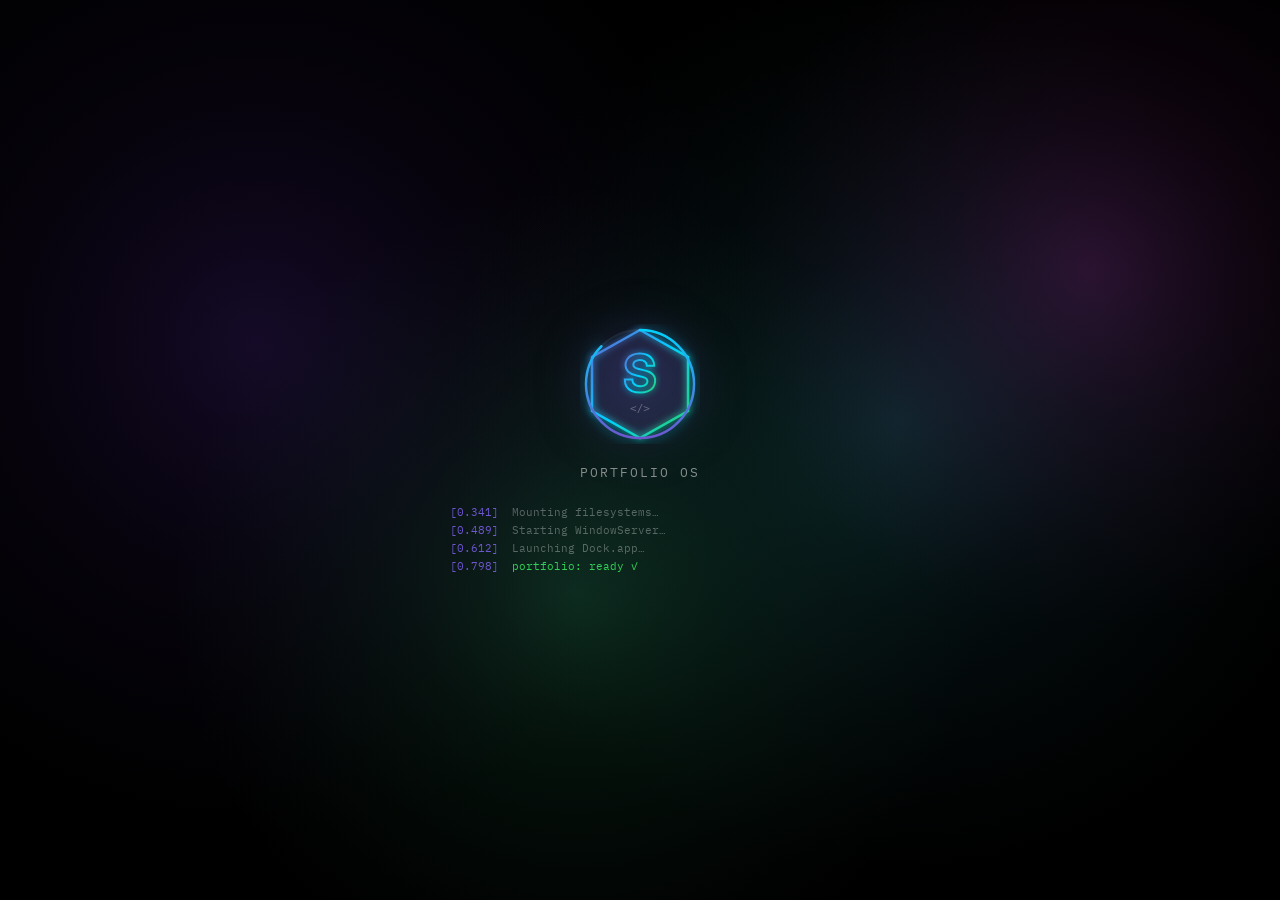
==== mac-portfolio/index.html @ 92a53600 "feat: dev mode overhaul, Linux terminal, dramatic rm-rf and new commands" ====
<!DOCTYPE html>
<html lang="en">
<head>
    <meta charset="UTF-8">
    <meta name="viewport" content="width=device-width, initial-scale=1.0">
    <title>Portfolio — macOS Sonoma</title>
    <meta name="description" content="An interactive macOS Sonoma-style developer portfolio built with vanilla HTML, CSS and JavaScript.">
    <meta property="og:title" content="Sunil Saini — macOS Portfolio">
    <meta property="og:description" content="Full-stack developer portfolio — macOS Sonoma in the browser.">
    <meta property="og:url" content="https://sunil0620.github.io/Portfolio/">
    <meta property="og:type" content="website">
    <meta name="twitter:card" content="summary_large_image">
    <meta name="twitter:title" content="Sunil Saini — macOS Portfolio">
    <meta name="twitter:description" content="Full-stack developer portfolio — macOS Sonoma in the browser.">
    <meta name="twitter:image" content="https://sunil0620.github.io/Portfolio/mac-portfolio/User/avatar.jpg">
    <meta property="og:image" content="https://sunil0620.github.io/Portfolio/mac-portfolio/User/avatar.jpg">
    <meta name="theme-color" content="#0f0c29">
    <!-- Inline SVG favicon — the <S/> hex badge -->
    <link rel="icon" type="image/svg+xml" href="data:image/svg+xml,%3Csvg xmlns='http://www.w3.org/2000/svg' viewBox='0 0 100 100'%3E%3Cdefs%3E%3ClinearGradient id='g' x1='0' y1='0' x2='1' y2='1'%3E%3Cstop offset='0' stop-color='%236e56cf'/%3E%3Cstop offset='1' stop-color='%2300d2ff'/%3E%3C/linearGradient%3E%3C/defs%3E%3Cpolygon points='50,4 93,27 93,73 50,96 7,73 7,27' fill='%230d0d1a' stroke='url(%23g)' stroke-width='3'/%3E%3Ctext x='50' y='56' text-anchor='middle' font-family='monospace' font-size='28' font-weight='700' fill='url(%23g)'%3ES%3C/text%3E%3Ctext x='50' y='70' text-anchor='middle' font-family='monospace' font-size='11' fill='rgba(255,255,255,0.4)'%3E%3C/%3E%3C/svg%3E">
    <link rel="stylesheet" href="style.css">
    <link rel="preconnect" href="https://fonts.googleapis.com">
    <link href="https://fonts.googleapis.com/css2?family=Inter:wght@300;400;500;600;700&family=Space+Grotesk:wght@300;400;500;600;700&family=IBM+Plex+Mono:wght@400;500;600&display=swap" rel="stylesheet">
    <!-- YouTube IFrame API — loaded early so it is ready before user interacts -->
    <script>
        window._ytQueue = [];
        function onYouTubeIframeAPIReady() {
            window._ytLoaded = true;
            window._ytQueue.forEach(function(f){ f(); });
            window._ytQueue = [];
        }
    </script>
    <script src="https://www.youtube.com/iframe_api" async></script>
</head>
<body>

<!-- ===================== MOBILE COMPANION ===================== -->
<div id="mobile-companion">
    <div class="mob-status-bar">
        <span class="mob-time" id="mob-time">12:00</span>
        <span class="mob-notch"></span>
        <span class="mob-icons">
            <svg viewBox="0 0 640 512" width="14" height="14" fill="currentColor"><path d="M54.2 202.9C123.2 136.7 216.8 96 320 96s196.8 40.7 265.8 106.9c12.8 12.2 33 11.8 45.2-1s11.8-33-1-45.2C549.7 79.5 440.4 32 320 32S90.3 79.5 10.3 156.7c-12.8 12.2-13.2 32.3-1 45.2s32.3 13.2 45.2 1z"/></svg>
            <svg viewBox="0 0 576 512" width="16" height="16" fill="currentColor"><path d="M464 160c8.8 0 16 7.2 16 16v160c0 8.8-7.2 16-16 16H80c-8.8 0-16-7.2-16-16V176c0-8.8 7.2-16 16-16H464zM80 96C35.8 96 0 131.8 0 176V336c0 44.2 35.8 80 80 80H464c44.2 0 80-35.8 80-80v-16c17.7 0 32-14.3 32-32V224c0-17.7-14.3-32-32-32V176c0-44.2-35.8-80-80-80H80zm320 96H96V320H400V192z"/></svg>
        </span>
    </div>
    <div class="mob-scroll">
        <!-- Hero -->
        <section class="mob-hero">
            <div class="mob-avatar-wrap">
                <img src="User/avatar.jpg" alt="Sunil Saini" class="mob-avatar"
                    onerror="this.style.display='none';this.nextElementSibling.style.display='flex';">
                <div class="mob-avatar-fallback" style="display:none;">S</div>
            </div>
            <h1 class="mob-name">Sunil Saini</h1>
            <p class="mob-role">Full-Stack Developer & ML Enthusiast</p>
            <div class="mob-status-badge">
                <span class="mob-status-dot"></span>
                Available for work
            </div>
        </section>

        <!-- About -->
        <section class="mob-section">
            <h2 class="mob-section-title">About</h2>
            <div class="mob-card">
                <p>Passionate full-stack developer who loves building beautiful, performant web experiences. Focused on <strong>Django</strong> and <strong>React</strong>.</p>
                <p>This portfolio is a full macOS desktop environment built from scratch with zero dependencies. Open on desktop for the full experience!</p>
            </div>
        </section>

        <!-- Skills -->
        <section class="mob-section">
            <h2 class="mob-section-title">Skills</h2>
            <div class="mob-tags">
                <span class="mob-tag">JavaScript</span>
                <span class="mob-tag">TypeScript</span>
                <span class="mob-tag">Python</span>
                <span class="mob-tag">React</span>
                <span class="mob-tag">Next.js</span>
                <span class="mob-tag">Django</span>
                <span class="mob-tag">Node.js</span>
                <span class="mob-tag">Docker</span>
                <span class="mob-tag">PostgreSQL</span>
                <span class="mob-tag">MongoDB</span>
                <span class="mob-tag">AWS</span>
                <span class="mob-tag">Git</span>
                <span class="mob-tag">ML / AI</span>
            </div>
        </section>

        <!-- Projects -->
        <section class="mob-section">
            <h2 class="mob-section-title">Projects</h2>
            <a href="https://github.com/Sunil0620" target="_blank" class="mob-project-card">
                <div class="mob-project-icon" style="background:linear-gradient(135deg,#6e56cf,#00d2ff);">🤖</div>
                <div class="mob-project-info">
                    <h3>AI Code Agent</h3>
                    <p>Autonomous AI that debugs code in real time using LLMs.</p>
                    <div class="mob-project-tags"><span>Python</span><span>LLM</span><span>GPT-4</span></div>
                </div>
            </a>
            <a href="https://github.com/Sunil0620" target="_blank" class="mob-project-card">
                <div class="mob-project-icon" style="background:linear-gradient(135deg,#ff375f,#ff9f0a);">🛒</div>
                <div class="mob-project-info">
                    <h3>E-Commerce Platform</h3>
                    <p>Full-stack storefront with Stripe payments & CMS.</p>
                    <div class="mob-project-tags"><span>Next.js</span><span>Stripe</span><span>Prisma</span></div>
                </div>
            </a>
            <a href="https://github.com/Sunil0620/Portfolio" target="_blank" class="mob-project-card">
                <div class="mob-project-icon" style="background:linear-gradient(135deg,#007aff,#30d158);">🖥️</div>
                <div class="mob-project-info">
                    <h3>macOS Portfolio</h3>
                    <p>This hyper-realistic desktop environment in your browser.</p>
                    <div class="mob-project-tags"><span>HTML</span><span>CSS</span><span>JS</span></div>
                </div>
            </a>
            <a href="https://github.com/Sunil0620" target="_blank" class="mob-project-card">
                <div class="mob-project-icon" style="background:linear-gradient(135deg,#ff9f0a,#ff375f);">📊</div>
                <div class="mob-project-info">
                    <h3>Analytics Dashboard</h3>
                    <p>Real-time data visualization with D3.js & WebSockets.</p>
                    <div class="mob-project-tags"><span>React</span><span>D3.js</span><span>WS</span></div>
                </div>
            </a>
        </section>

        <!-- Contact -->
        <section class="mob-section">
            <h2 class="mob-section-title">Contact</h2>
            <div class="mob-card">
                <a href="mailto:sunilsaini5652@gmail.com" class="mob-contact-link">
                    <span>📧</span>
                    <div><strong>Email</strong><small>sunilsaini5652@gmail.com</small></div>
                </a>
                <a href="https://github.com/Sunil0620" target="_blank" class="mob-contact-link">
                    <span>🐙</span>
                    <div><strong>GitHub</strong><small>github.com/Sunil0620</small></div>
                </a>
                <a href="assets/Sunil-Saini-Resume.pdf" target="_blank" download="Sunil-Saini-Resume.pdf" class="mob-contact-link">
                    <span>📄</span>
                    <div><strong>Resume</strong><small>Download PDF</small></div>
                </a>
            </div>
        </section>

        <!-- Desktop CTA -->
        <section class="mob-section mob-cta">
            <div class="mob-card" style="text-align:center;">
                <p style="font-size:28px;margin-bottom:8px;">💻</p>
                <p><strong>Full Desktop Experience</strong></p>
                <p style="font-size:13px;color:rgba(255,255,255,0.5);margin-top:4px;">Boot sequence, music player, terminal, VS Code clone, Spotlight search & more. Open on desktop!</p>
            </div>
        </section>

        <footer class="mob-footer">
            <p>Built with zero dependencies</p>
            <p>HTML + CSS + JS</p>
        </footer>
    </div>
</div>

<!-- ===================== SCREEN SAVER ===================== -->
<div id="screen-saver" class="hidden">
    <canvas id="saver-canvas"></canvas>
    <div class="saver-overlay">
        <div class="saver-time" id="saver-time">00:00</div>
        <div class="saver-date" id="saver-date">Monday, January 1</div>
        <div class="saver-name">Sunil Saini &nbsp;·&nbsp; Full Stack Developer</div>
    </div>
    <div class="saver-hint">Click or press any key to wake</div>
</div>

<!-- ===================== BOOT SCREEN ===================== -->
<div id="boot-screen">
    <canvas id="boot-canvas"></canvas>
    <div class="boot-center">
        <!-- Custom <S/> logo — draws itself via stroke-dasharray animation -->
        <div class="boot-logo-wrap">
            <svg class="boot-logo-svg" viewBox="0 0 120 120" width="120" height="120">
                <defs>
                    <linearGradient id="logoGrad" x1="0%" y1="0%" x2="100%" y2="100%">
                        <stop offset="0%"   stop-color="#6e56cf"/>
                        <stop offset="50%"  stop-color="#00d2ff"/>
                        <stop offset="100%" stop-color="#30d158"/>
                    </linearGradient>
                    <filter id="logoGlow">
                        <feGaussianBlur stdDeviation="3" result="blur"/>
                        <feMerge><feMergeNode in="blur"/><feMergeNode in="SourceGraphic"/></feMerge>
                    </filter>
                </defs>
                <!-- Hexagon frame -->
                <polygon class="boot-hex"
                    points="60,6 108,33 108,87 60,114 12,87 12,33"
                    fill="rgba(110,86,207,0.08)"
                    stroke="url(#logoGrad)"
                    stroke-width="2.5"
                    filter="url(#logoGlow)"/>
                <!-- S letter path -->
                <text class="boot-s-text" x="60" y="68"
                    text-anchor="middle"
                    font-family="'Inter', system-ui, sans-serif"
                    font-size="52" font-weight="700"
                    fill="none"
                    stroke="url(#logoGrad)"
                    stroke-width="2"
                    filter="url(#logoGlow)">S</text>
                <!-- Code tag hint -->
                <text class="boot-code-text" x="60" y="88"
                    text-anchor="middle"
                    font-family="'Menlo','Monaco',monospace"
                    font-size="11" font-weight="400"
                    fill="rgba(255,255,255,0.3)">&lt;/&gt;</text>
            </svg>
            <!-- Arc progress ring (overlaid on logo) -->
            <div class="boot-arc-wrap">
                <svg class="boot-arc-svg" viewBox="0 0 120 120" width="120" height="120">
                    <defs>
                        <linearGradient id="arcGrad" x1="0%" y1="0%" x2="100%" y2="0%">
                            <stop offset="0%"   stop-color="#6e56cf"/>
                            <stop offset="100%" stop-color="#00d2ff"/>
                        </linearGradient>
                    </defs>
                    <circle class="boot-arc-track" cx="60" cy="60" r="54" fill="none" stroke="rgba(255,255,255,0.06)" stroke-width="2"/>
                    <circle class="boot-arc-fill" id="boot-arc-fill" cx="60" cy="60" r="54"
                        fill="none" stroke="url(#arcGrad)" stroke-width="2.5"
                        stroke-linecap="round"
                        stroke-dasharray="339.3" stroke-dashoffset="339.3"
                        transform="rotate(-90 60 60)"/>
                </svg>
            </div>
        </div>
        <!-- Portfolio OS label -->
        <div class="boot-label" id="boot-label"></div>
        <!-- Boot log -->
        <div class="boot-log" id="boot-log"></div>
    </div>
</div>

<!-- ===================== LOGIN SCREEN ===================== -->
<div id="login-screen" class="hidden">
    <canvas id="particle-canvas"></canvas>
    <div class="login-top-container">
        <div class="login-date" id="login-date">Thursday, March 5</div>
        <div class="login-time" id="login-time">12:00</div>
    </div>
    <div class="login-container">
        <!-- Spinning gradient ring around avatar -->
        <div class="avatar-ring-wrap">
            <div class="avatar-ring"></div>
            <div class="avatar" id="user-avatar">
                <img src="User/avatar.jpg" alt="User"
                    onerror="this.onerror=function(){this.style.display='none';this.nextElementSibling.style.display='block';};this.src='User/avatar.png';">
                <svg viewBox="0 0 24 24" width="54" height="54" fill="rgba(255,255,255,0.85)" style="display:none;">
                    <path d="M12 12c2.7 0 5-2.3 5-5s-2.3-5-5-5-5 2.3-5 5 2.3 5 5 5zm0 2c-3.3 0-10 1.7-10 5v1c0 .6.4 1 1 1h18c.6 0 1-.4 1-1v-1c0-3.3-6.7-5-10-5z"/>
                </svg>
            </div>
        </div>
        <h2 class="login-username">SUN 🌗 :ツ</h2>
        <div class="password-field" id="password-field-wrap">
            <input type="password" id="password-input" placeholder="Enter Password">
            <button id="login-btn" aria-label="Login">
                <svg viewBox="0 0 24 24" width="16" height="16" fill="white"><path d="M10 17l5-5-5-5v10z"/></svg>
            </button>
        </div>
        <p class="login-hint" id="login-hint-text">Enter any password to continue</p>
    </div>
</div>

<!-- ===================== DESKTOP ===================== -->
<div id="desktop" class="hidden">

    <!-- Custom cursor dot -->
    <div id="cursor-dot"></div>
    <div id="cursor-ring"></div>
    <!-- Desktop backdrop overlay (darkens when windows open) -->
    <div id="desktop-overlay"></div>

    <!-- ===== TOP MENU BAR ===== -->
    <nav id="menu-bar">
        <div class="menu-left">
            <div class="menu-dropdown" id="apple-menu">
                <button class="menu-btn apple-btn" aria-label="Apple Menu">
                    <svg viewBox="0 0 384 512" width="13" height="13" fill="currentColor">
                        <path d="M318.7 268.7c-.2-36.7 16.4-64.4 50-84.8-18.8-26.9-47.2-41.7-84.7-44.6-35.5-2.8-74.3 20.7-88.5 20.7-15 0-49.4-19.7-76.4-19.7C63.3 141.2 24 184.8 8 273.5q-9 59.5 24 125.7c15.4 31.5 47.7 87.1 82.2 86.8 32-.3 40.7-18.1 76.5-18.1 36.3 0 44.5 18.1 77.4 18.1 35.7 0 63.8-51.5 77.8-82.7-53.7-22.1-66.7-74-32.2-111.4-18.1-24.3-43.2-38.3-70.3-40.7-21.7-1.9-46.7 8.2-61.9 8.2-14.8 0-35.5-8.7-52.9-8.7-22.6 0-49.7 10.3-64.8 30zM226.3 97.4c17.6-21.2 28.5-49.5 25.4-77.4-24.1 1-53.2 16.3-71.1 38.3-15.6 19.3-28.7 48.7-24.7 75.8 26.6 2.1 53.3-14.4 70.4-36.7z"/>
                    </svg>
                </button>
                <div class="dropdown-panel">
                    <button class="dd-item" onclick="openAboutMac()">About This Mac</button>
                    <button class="dd-item" onclick="toggleWindow('window-settings')">System Settings…</button>
                    <div class="dd-divider"></div>
                    <button class="dd-item" onclick="lockScreen()">Lock Screen <span class="dd-shortcut">⌃⌘Q</span></button>
                    <button class="dd-item" onclick="location.reload()">Restart…</button>
                    <div class="dd-divider"></div>
                    <button class="dd-item" onclick="menuLogout()">Log Out Developer…</button>
                </div>
            </div>
            <span class="menu-app-name" id="menu-app-name">Finder</span>
            <div class="menu-dropdown">
                <button class="menu-btn">File</button>
                <div class="dropdown-panel">
                    <button class="dd-item" onclick="toggleWindow('window-about')">Open About Me <span class="dd-shortcut">1</span></button>
                    <button class="dd-item" onclick="toggleWindow('window-projects')">Open Projects <span class="dd-shortcut">2</span></button>
                    <button class="dd-item" onclick="toggleWindow('window-skills')">Open Terminal <span class="dd-shortcut">3</span></button>
                    <button class="dd-item" onclick="toggleWindow('window-contact')">Open Contact <span class="dd-shortcut">4</span></button>
                    <div class="dd-divider"></div>
                    <button class="dd-item" onclick="toggleWindow('window-music')">Open Music <span class="dd-shortcut">5</span></button>
                    <button class="dd-item" onclick="toggleWindow('window-vscode')">Open VS Code <span class="dd-shortcut">6</span></button>
                </div>
            </div>
            <div class="menu-dropdown">
                <button class="menu-btn">View</button>
                <div class="dropdown-panel">
                    <button class="dd-item" onclick="triggerMissionControl()">Mission Control <span class="dd-shortcut">F3</span></button>
                    <div class="dd-divider"></div>
                    <button class="dd-item" onclick="closeAllWindows()">Hide All Windows</button>
                    <button class="dd-item" onclick="showAllWindows()">Show All Windows</button>
                </div>
            </div>
        </div>
        <div class="menu-right">
            <button class="bar-icon spotlight-btn" title="Spotlight Search" onclick="event.stopPropagation(); toggleSpotlight();">
                <svg viewBox="0 0 512 512" width="14" height="14" fill="currentColor" style="pointer-events:none;">
                    <path d="M416 208c0 45.9-14.9 88.3-40 122.7L502.6 457.4c12.5 12.5 12.5 32.8 0 45.3s-32.8 12.5-45.3 0L330.7 376c-34.4 25.2-76.8 40-122.7 40C93.1 416 0 322.9 0 208S93.1 0 208 0S416 93.1 416 208zM208 352a144 144 0 1 0 0-288 144 144 0 1 0 0 288z"/>
                </svg>
            </button>
            <!-- Control Center trigger -->
            <button class="bar-icon cc-trigger" id="cc-trigger" title="Control Center" onclick="event.stopPropagation(); toggleControlCenter();">
                <svg viewBox="0 0 640 512" width="15" height="15" fill="currentColor" style="pointer-events:none;">
                    <path d="M54.2 202.9C123.2 136.7 216.8 96 320 96s196.8 40.7 265.8 106.9c12.8 12.2 33 11.8 45.2-1s11.8-33-1-45.2C549.7 79.5 440.4 32 320 32S90.3 79.5 10.3 156.7c-12.8 12.2-13.2 32.3-1 45.2s32.3 13.2 45.2 1zM320 256c57.5 0 110.3 20.6 151.2 54.8 13.2 11.1 32.9 9.4 44-3.9s9.4-32.9-3.9-44C470.8 229.4 398.3 192 320 192s-150.8 37.4-191.3 70.9c-13.2 11.1-14.9 30.8-3.9 44s30.8 14.9 44 3.9C209.7 276.6 262.5 256 320 256zm0 128c-23.4 0-44.7 9.4-60.2 24.6-13 12.8-13.1 33.8-.3 46.8s33.8 13.1 46.8.3c3.5-3.4 8.5-5.7 13.7-5.7s10.2 2.2 13.7 5.7c12.9 12.8 33.8 12.6 46.8-.3s12.6-33.8-.3-46.8C364.7 393.4 343.4 384 320 384z"/>
                </svg>
            </button>
            <span class="bar-icon" title="Battery" style="display:inline-flex;align-items:center;gap:2px;">
                <svg viewBox="0 0 576 512" width="17" height="17" fill="currentColor">
                    <path d="M464 160c8.8 0 16 7.2 16 16v160c0 8.8-7.2 16-16 16H80c-8.8 0-16-7.2-16-16V176c0-8.8 7.2-16 16-16H464zM80 96C35.8 96 0 131.8 0 176V336c0 44.2 35.8 80 80 80H464c44.2 0 80-35.8 80-80v-16c17.7 0 32-14.3 32-32V224c0-17.7-14.3-32-32-32V176c0-44.2-35.8-80-80-80H80zm320 96H96V320H400V192z"/>
                </svg>
                <span id="battery-pct" style="font-size:11px;opacity:0.75;margin-left:1px;">87%</span>
            </span>
            <span id="menu-clock" class="menu-clock" onclick="event.stopPropagation(); toggleNotifCenter();" style="cursor:pointer;">Thu Mar 5 12:00 (UTC)</span>
        </div>
    </nav>

    <!-- ===== CONTROL CENTER ===== -->
    <div id="control-center" class="control-center hidden">
        <div class="cc-section">
            <div class="cc-tile cc-wide" id="cc-wifi-tile" onclick="ccToggleWifi()" style="cursor:pointer;">
                <div class="cc-tile-icon">
                    <svg viewBox="0 0 640 512" width="18" height="18" fill="currentColor">
                        <path d="M54.2 202.9C123.2 136.7 216.8 96 320 96s196.8 40.7 265.8 106.9c12.8 12.2 33 11.8 45.2-1s11.8-33-1-45.2C549.7 79.5 440.4 32 320 32S90.3 79.5 10.3 156.7c-12.8 12.2-13.2 32.3-1 45.2s32.3 13.2 45.2 1zM320 256c57.5 0 110.3 20.6 151.2 54.8 13.2 11.1 32.9 9.4 44-3.9s9.4-32.9-3.9-44C470.8 229.4 398.3 192 320 192s-150.8 37.4-191.3 70.9c-13.2 11.1-14.9 30.8-3.9 44s30.8 14.9 44 3.9C209.7 276.6 262.5 256 320 256zm0 128c-23.4 0-44.7 9.4-60.2 24.6-13 12.8-13.1 33.8-.3 46.8s33.8 13.1 46.8.3c3.5-3.4 8.5-5.7 13.7-5.7s10.2 2.2 13.7 5.7c12.9 12.8 33.8 12.6 46.8-.3s12.6-33.8-.3-46.8C364.7 393.4 343.4 384 320 384z"/>
                    </svg>
                </div>
                <div class="cc-tile-info">
                    <span class="cc-tile-label">Wi-Fi</span>
                    <span class="cc-tile-sub">Connected</span>
                </div>
            </div>
            <div class="cc-tile" id="cc-dark-tile" onclick="ccToggleDark()">
                <div class="cc-tile-icon">🌙</div>
                <span class="cc-tile-label">Dark Mode</span>
            </div>
        </div>
        <div class="cc-section">
            <div class="cc-slider-row">
                <span class="cc-slider-icon">☀️</span>
                <input type="range" min="20" max="100" value="100" class="cc-slider" id="cc-brightness" oninput="ccBrightness(this.value)">
            </div>
            <div class="cc-slider-row">
                <span class="cc-slider-icon">🔊</span>
                <input type="range" min="0" max="100" value="70" class="cc-slider" id="cc-volume" oninput="ccVolume(this.value)">
            </div>
        </div>
        <div class="cc-section cc-bottom-row">
            <div class="cc-tile" onclick="lockScreen()">
                <div class="cc-tile-icon">🔒</div>
                <span class="cc-tile-label">Lock</span>
            </div>
            <div class="cc-tile" onclick="toggleWindow('window-music'); hideControlCenter()">
                <div class="cc-tile-icon">🎵</div>
                <span class="cc-tile-label">Music</span>
            </div>
            <div class="cc-tile" id="cc-focus-tile" onclick="ccToggleFocus()">
                <div class="cc-tile-icon">🎯</div>
                <span class="cc-tile-label">Focus</span>
            </div>
        </div>
    </div>

    <!-- ===== NOTIFICATION CENTER ===== -->
    <div id="notif-center" class="notif-center hidden">
        <div class="nc-header">Notification Center</div>
        <div class="nc-date-section">
            <div class="nc-big-date" id="nc-big-date">Friday</div>
            <div class="nc-big-day" id="nc-big-day">March 6</div>
        </div>
        <div class="nc-section-label">Recent</div>
        <div class="nc-card">
            <div class="nc-card-header">
                <span class="nc-app-icon">💼</span>
                <span class="nc-app-name">Portfolio</span>
                <span class="nc-time">now</span>
            </div>
            <div class="nc-card-body">Open to freelance & internships — let's build something amazing!</div>
        </div>
        <div id="nc-github-list">
            <div class="nc-card nc-github-loading">
                <div class="nc-card-header">
                    <span class="nc-app-icon">🐙</span>
                    <span class="nc-app-name">GitHub</span>
                    <span class="nc-time" id="nc-github-time">loading…</span>
                </div>
                <div class="nc-card-body" style="opacity:0.45;">Fetching latest commits…</div>
            </div>
        </div>
        <div class="nc-card">
            <div class="nc-card-header">
                <span class="nc-app-icon">💻</span>
                <span class="nc-app-name">Terminal</span>
                <span class="nc-time">5m ago</span>
            </div>
            <div class="nc-card-body">Build succeeded — 0 errors, 0 warnings</div>
        </div>
        <div class="nc-card">
            <div class="nc-card-header">
                <span class="nc-app-icon">🎵</span>
                <span class="nc-app-name">Music</span>
                <span class="nc-time">10m ago</span>
            </div>
            <div class="nc-card-body">Now playing: Lo-fi Coding Session</div>
        </div>
    </div>

    <!-- ===== SPOTLIGHT SEARCH ===== -->
    <div id="spotlight" class="spotlight hidden">
        <div class="spotlight-box">
            <svg viewBox="0 0 512 512" width="18" height="18" fill="#999">
                <path d="M416 208c0 45.9-14.9 88.3-40 122.7L502.6 457.4c12.5 12.5 12.5 32.8 0 45.3s-32.8 12.5-45.3 0L330.7 376c-34.4 25.2-76.8 40-122.7 40C93.1 416 0 322.9 0 208S93.1 0 208 0S416 93.1 416 208zM208 352a144 144 0 1 0 0-288 144 144 0 1 0 0 288z"/>
            </svg>
            <input type="text" id="spotlight-input" placeholder="Spotlight Search" autocomplete="off">
        </div>
        <div class="spotlight-results" id="spotlight-results"></div>
    </div>

    <!-- ===== RIGHT-CLICK CONTEXT MENU ===== -->
    <div id="context-menu" class="context-menu hidden">
        <button class="ctx-item" onclick="openAboutMac(); hideContextMenu()">Get Info</button>
        <button class="ctx-item" onclick="toggleWindow('window-settings'); hideContextMenu()">Change Wallpaper…</button>
        <div class="ctx-divider"></div>
        <button class="ctx-item" onclick="toggleWindow('window-skills'); hideContextMenu()">Open Terminal</button>
        <button class="ctx-item" onclick="toggleWindow('window-vscode'); hideContextMenu()">Open VS Code</button>
        <div class="ctx-divider"></div>
        <button class="ctx-item" onclick="showAllWindows(); hideContextMenu()">Show All Windows</button>
        <button class="ctx-item" onclick="closeAllWindows(); hideContextMenu()">Hide All Windows</button>
    </div>

    <!-- ===== DESKTOP ICONS ===== -->
    <div id="desktop-icons">
        <div class="desktop-icon" ondblclick="openDesktopFile('readme')">
            <div class="dsk-ico readme-dsk">📄</div>
            <span>README.md</span>
        </div>
        <div class="desktop-icon" ondblclick="openDesktopFile('gitignore')">
            <div class="dsk-ico git-dsk">⚙️</div>
            <span>.gitignore</span>
        </div>
        <div class="desktop-icon" ondblclick="openDesktopFile('nodemodules')">
            <div class="dsk-ico folder-dsk">📁</div>
            <span>node_modules</span>
        </div>
        <div class="desktop-icon" ondblclick="openDesktopFile('todo')">
            <div class="dsk-ico coffee-dsk">☕</div>
            <span>todo.txt</span>
        </div>
    </div>

    <!-- ===== NOTIFICATION TOAST ===== -->
    <div id="notification" class="notification hidden">
        <div class="notif-header">
            <span class="notif-app">Portfolio</span>
            <span class="notif-time">now</span>
        </div>
        <div class="notif-body">
            <strong>Welcome!</strong>
            <p>Explore my work — open the dock apps or use Spotlight (Space)</p>
        </div>
    </div>

    <!-- ===== WINDOWS ===== -->
    <div id="windows-container">

        <!-- About This Mac -->
        <div class="window" id="window-about-mac" style="width:360px;height:490px;top:80px;left:250px;display:none;">
            <div class="window-header">
                <div class="window-controls">
                    <div class="ctrl close" onclick="closeWindow('window-about-mac')"></div>
                    <div class="ctrl minimize" onclick="minimizeWindow('window-about-mac')"></div>
                    <div class="ctrl maximize disabled"></div>
                </div>
            </div>
            <div class="window-body about-mac-body">
                <svg viewBox="0 0 384 512" width="55" height="55" fill="currentColor" style="color:var(--text-secondary)">
                    <path d="M318.7 268.7c-.2-36.7 16.4-64.4 50-84.8-18.8-26.9-47.2-41.7-84.7-44.6-35.5-2.8-74.3 20.7-88.5 20.7-15 0-49.4-19.7-76.4-19.7C63.3 141.2 24 184.8 8 273.5q-9 59.5 24 125.7c15.4 31.5 47.7 87.1 82.2 86.8 32-.3 40.7-18.1 76.5-18.1 36.3 0 44.5 18.1 77.4 18.1 35.7 0 63.8-51.5 77.8-82.7-53.7-22.1-66.7-74-32.2-111.4-18.1-24.3-43.2-38.3-70.3-40.7-21.7-1.9-46.7 8.2-61.9 8.2-14.8 0-35.5-8.7-52.9-8.7-22.6 0-49.7 10.3-64.8 30zM226.3 97.4c17.6-21.2 28.5-49.5 25.4-77.4-24.1 1-53.2 16.3-71.1 38.3-15.6 19.3-28.7 48.7-24.7 75.8 26.6 2.1 53.3-14.4 70.4-36.7z"/>
                </svg>
                <h3>macOS Portfolio</h3>
                <p class="version">Version 14.0 (Sonoma Developer Beta 🧑‍💻)</p>
                <div class="specs">
                    <p><strong>MacBook Pro "Reality Distortion Field"</strong></p>
                    <p>Chip: <strong>Apple M3 Ultra Max Pro Plus</strong></p>
                    <p>Cores: <strong>∞</strong> (runs on caffeine & deadlines)</p>
                    <p>Memory: <strong><span class="about-mac-ram">128.0 GB</span></strong> (still not enough for Chrome)</p>
                    <p>Storage: <strong>99% full</strong> (all node_modules)</p>
                    <p>Graphics: <strong>CSS-Powered™</strong></p>
                    <p>CPU Usage: <strong><span id="presence-cpu">12.4%</span></strong></p>
                    <p>Serial: <strong>SUDO-MAKE-ME-A-SANDWICH</strong></p>
                    <p style="margin-top:8px;font-style:italic;color:var(--text-tertiary)">"It works on my machine" ¯\_(ツ)_/¯</p>
                </div>
                <div id="session-stats" style="margin-top:10px;border-top:1px solid rgba(255,255,255,0.08);padding-top:10px;display:flex;flex-direction:column;gap:4px;font-size:11px;color:var(--text-secondary);">
                    <div style="font-weight:600;margin-bottom:2px;opacity:0.5;text-transform:uppercase;letter-spacing:0.06em;font-size:10px;">Session</div>
                    <span>⏱ Time: <strong id="stat-time">0s</strong></span>
                    <span>📂 Apps opened: <strong id="stat-apps">0</strong></span>
                    <span>💻 Commands run: <strong id="stat-cmds">0</strong></span>
                </div>
            </div>
        </div>

        <!-- System Settings -->
        <div class="window" id="window-settings" style="width:520px;height:400px;top:70px;left:220px;display:none;">
            <div class="window-header">
                <div class="window-controls">
                    <div class="ctrl close" onclick="closeWindow('window-settings')"></div>
                    <div class="ctrl minimize" onclick="minimizeWindow('window-settings')"></div>
                    <div class="ctrl maximize" onclick="maximizeWindow('window-settings')"></div>
                </div>
                <span class="header-title">System Settings</span>
            </div>
            <div class="window-body settings-body">
                <aside class="settings-sidebar">
                    <div class="settings-item active" data-pane="wallpaper" onclick="switchSettingsPane('wallpaper')"><span class="si-icon">🖼️</span> Wallpaper</div>
                    <div class="settings-item" data-pane="appearance" onclick="switchSettingsPane('appearance')"><span class="si-icon">🎨</span> Appearance</div>
                    <div class="settings-item" data-pane="general" onclick="switchSettingsPane('general')"><span class="si-icon">⚙️</span> General</div>
                </aside>
                <main class="settings-main">
                    <div class="settings-pane" id="pane-wallpaper">
                        <h3>Wallpaper</h3>
                        <p class="settings-desc">Choose a wallpaper for your desktop</p>
                        <div class="wallpaper-grid" id="wallpaper-grid">
                            <div class="wallpaper-opt active" data-wall="img1" onclick="setWallpaper('img1')"><div class="wp-preview" style="background:url('img/1.jpg') center/cover no-repeat"></div><span>Mountain</span></div>
                            <div class="wallpaper-opt" data-wall="img2" onclick="setWallpaper('img2')"><div class="wp-preview" style="background:url('img/2.jpg') center/cover no-repeat"></div><span>Abstract</span></div>
                            <div class="wallpaper-opt" data-wall="img3" onclick="setWallpaper('img3')"><div class="wp-preview" style="background:url('img/3.jpg') center/cover no-repeat"></div><span>Ocean</span></div>
                            <div class="wallpaper-opt" data-wall="img4" onclick="setWallpaper('img4')"><div class="wp-preview" style="background:url('img/4.jpg') center/cover no-repeat"></div><span>Valley</span></div>
                            <div class="wallpaper-opt" data-wall="img5" onclick="setWallpaper('img5')"><div class="wp-preview" style="background:url('img/5.jpg') center/cover no-repeat"></div><span>Desert</span></div>
                            <div class="wallpaper-opt" data-wall="img6" onclick="setWallpaper('img6')"><div class="wp-preview" style="background:url('img/6.jpg') center/cover no-repeat"></div><span>Lines</span></div>
                        </div>
                    </div>
                    <div class="settings-pane hidden" id="pane-appearance">
                        <h3>Appearance</h3>
                        <p class="settings-desc">Customize the look and feel</p>
                        <div class="setting-row">
                            <label>Mode</label>
                            <div class="toggle-group">
                                <button class="toggle-btn active" onclick="setAppearanceMode('dark',this)">Dark</button>
                                <button class="toggle-btn" onclick="setAppearanceMode('light',this)">Light</button>
                            </div>
                        </div>
                        <div class="setting-row">
                            <label>Accent Color</label>
                            <div class="accent-colors">
                                <div class="accent-dot active" style="background:#007aff" onclick="setAccentColor('#007aff',this)"></div>
                                <div class="accent-dot" style="background:#ff375f" onclick="setAccentColor('#ff375f',this)"></div>
                                <div class="accent-dot" style="background:#ff9f0a" onclick="setAccentColor('#ff9f0a',this)"></div>
                                <div class="accent-dot" style="background:#30d158" onclick="setAccentColor('#30d158',this)"></div>
                                <div class="accent-dot" style="background:#bf5af2" onclick="setAccentColor('#bf5af2',this)"></div>
                                <div class="accent-dot" style="background:#64d2ff" onclick="setAccentColor('#64d2ff',this)"></div>
                            </div>
                        </div>
                        <div class="setting-row">
                            <label>Dock Size</label>
                            <input type="range" min="36" max="72" value="48" class="settings-range" oninput="setDockSize(this.value)">
                        </div>
                    </div>
                    <div class="settings-pane hidden" id="pane-general">
                        <h3>General</h3>
                        <p class="settings-desc">Portfolio information</p>
                        <div class="setting-row">
                            <label>Developer Name</label>
                            <input type="text" class="settings-input" id="dev-name-input" value="SUN 🌗 :ツ" oninput="updateDevName(this.value)" onkeydown="if(event.key==='Enter'){event.preventDefault();this.blur();}">
                        </div>
                        <div class="setting-row">
                            <label>Role</label>
                            <input type="text" class="settings-input" value="Developer & ML Enthusiast" readonly>
                        </div>
                        <div class="setting-row">
                            <label>Version</label>
                            <span class="setting-value">macOS Portfolio v14.0</span>
                        </div>
                        <div class="setting-row">
                            <label>Built With</label>
                            <span class="setting-value">HTML, CSS, JS — Zero Dependencies</span>
                        </div>
                        <div class="setting-row">
                            <label>Source</label>
                            <a href="https://github.com/Sunil0620" target="_blank" class="setting-value" style="color:var(--accent);text-decoration:none;">github.com/Sunil0620</a>
                        </div>
                    </div>
                </main>
            </div>
            <div class="resize-handle" data-win="window-settings"></div>
            <div class="resize-handle-left" data-win="window-settings"></div>
        </div>

        <!-- Finder — About Me -->
        <div class="window" id="window-about" style="width:720px;height:460px;top:50px;left:80px;display:none;">
            <div class="window-header">
                <div class="window-controls">
                    <div class="ctrl close" onclick="closeWindow('window-about')"></div>
                    <div class="ctrl minimize" onclick="minimizeWindow('window-about')"></div>
                    <div class="ctrl maximize" onclick="maximizeWindow('window-about')"></div>
                </div>
                <span class="header-title">About Me — Finder</span>
            </div>
            <div class="window-body finder-body">
                <aside class="finder-sidebar">
                    <p class="sidebar-label">Favourites</p>
                    <div class="sidebar-item active" onclick="switchFinderSection('home', this)"><span class="si-icon">🏠</span> Home</div>
                    <div class="sidebar-item" onclick="switchFinderSection('documents', this)"><span class="si-icon">📄</span> Documents</div>
                    <div class="sidebar-item" onclick="switchFinderSection('downloads', this)"><span class="si-icon">📥</span> Downloads</div>
                    <p class="sidebar-label" style="margin-top:14px;">Tags</p>
                    <div class="sidebar-item" onclick="switchFinderSection('work', this)"><span style="display:inline-block;width:10px;height:10px;border-radius:50%;background:#ff375f;margin-right:6px;"></span> Work</div>
                    <div class="sidebar-item" onclick="switchFinderSection('opensource', this)"><span style="display:inline-block;width:10px;height:10px;border-radius:50%;background:#30d158;margin-right:6px;"></span> Open Source</div>
                </aside>
                <main class="finder-main">
                    <div class="about-status-indicator">
                        <span class="about-status-dot"></span>
                        Available for work
                    </div>
                    <h2 class="gradient-text" style="font-size:24px;margin-bottom:12px;">Hello, I'm Sunil</h2>
                    <p>I'm a passionate <strong>full-stack developer & ML enthusiast</strong> who loves building beautiful, performant web experiences that push the boundaries of what the browser can do.</p>
                    <p>Focused on <strong>Django</strong> and <strong>React</strong>. I turn coffee into code and ideas into reality — one commit at a time.</p>
                    <p>This entire desktop environment is built <strong>from scratch</strong> — no frameworks, no libraries, zero dependencies. Just pure HTML, CSS &amp; JS.</p>

                    <h4 class="about-section-title">Proficiency</h4>
                    <div class="skill-bar-wrap"><div class="skill-bar-label"><span>JavaScript / React</span><span>92%</span></div><div class="skill-bar-track"><div class="skill-bar-fill" data-width="92"></div></div></div>
                    <div class="skill-bar-wrap"><div class="skill-bar-label"><span>Python / Django</span><span>88%</span></div><div class="skill-bar-track"><div class="skill-bar-fill" data-width="88"></div></div></div>
                    <div class="skill-bar-wrap"><div class="skill-bar-label"><span>CSS / UI Design</span><span>95%</span></div><div class="skill-bar-track"><div class="skill-bar-fill" data-width="95"></div></div></div>
                    <div class="skill-bar-wrap"><div class="skill-bar-label"><span>ML / AI</span><span>78%</span></div><div class="skill-bar-track"><div class="skill-bar-fill" data-width="78"></div></div></div>
                    <div class="skill-bar-wrap"><div class="skill-bar-label"><span>DevOps / Cloud</span><span>75%</span></div><div class="skill-bar-track"><div class="skill-bar-fill" data-width="75"></div></div></div>

                    <h4 class="about-section-title">Stack</h4>
                    <div class="about-tags">
                        <span class="tag" onclick="openSpotlightWithQuery('JavaScript')">JavaScript</span>
                        <span class="tag" onclick="openSpotlightWithQuery('TypeScript')">TypeScript</span>
                        <span class="tag" onclick="openSpotlightWithQuery('Python')">Python</span>
                        <span class="tag" onclick="openSpotlightWithQuery('React')">React</span>
                        <span class="tag" onclick="openSpotlightWithQuery('Next.js')">Next.js</span>
                        <span class="tag" onclick="openSpotlightWithQuery('Django')">Django</span>
                        <span class="tag" onclick="openSpotlightWithQuery('Node.js')">Node.js</span>
                        <span class="tag" onclick="openSpotlightWithQuery('Docker')">Docker</span>
                        <span class="tag" onclick="openSpotlightWithQuery('PostgreSQL')">PostgreSQL</span>
                        <span class="tag" onclick="openSpotlightWithQuery('AWS')">AWS</span>
                        <span class="tag" onclick="openSpotlightWithQuery('ML / AI')">ML / AI</span>
                        <span class="tag" onclick="openSpotlightWithQuery('Git')">Git</span>
                    </div>

                    <div style="margin-top:20px;display:flex;gap:12px;align-items:center;flex-wrap:wrap;">
                        <a href="assets/Sunil-Saini-Resume.pdf" target="_blank" download="Sunil-Saini-Resume.pdf" class="resume-btn">📄 Download Resume</a>
                        <a href="https://github.com/Sunil0620" target="_blank" class="resume-btn" style="background:linear-gradient(135deg,#333,#555);">🐙 GitHub</a>
                    </div>

                    <p style="margin-top:16px;font-size:12px;color:var(--text-tertiary);">Try: <strong style="color:var(--text-secondary);">Space</strong> for Spotlight · <strong style="color:var(--text-secondary);">right-click</strong> desktop · <strong style="color:var(--text-secondary);">F3</strong> Mission Control · <strong style="color:var(--text-secondary);">↑↑↓↓←→←→BA</strong> 🎮</p>
                </main>
            </div>
            <div class="resize-handle" data-win="window-about"></div>
            <div class="resize-handle-left" data-win="window-about"></div>
        </div>

        <!-- Safari — Projects -->
        <div class="window" id="window-projects" style="width:860px;height:560px;top:90px;left:200px;display:none;">
            <div class="window-header safari-bar">
                <div class="window-controls">
                    <div class="ctrl close" onclick="closeWindow('window-projects')"></div>
                    <div class="ctrl minimize" onclick="minimizeWindow('window-projects')"></div>
                    <div class="ctrl maximize" onclick="maximizeWindow('window-projects')"></div>
                </div>
                <div class="url-bar">
                    <svg viewBox="0 0 448 512" width="11" height="11" fill="#30d158">
                        <path d="M144 144v48H304V144c0-44.2-35.8-80-80-80s-80 35.8-80 80zM80 192V144C80 64.5 144.5 0 224 0s144 64.5 144 144v48h16c35.3 0 64 28.7 64 64V448c0 35.3-28.7 64-64 64H64c-35.3 0-64-28.7-64-64V256c0-35.3 28.7-64 64-64H80z"/>
                    </svg>
                    <span>github.com/Sunil0620 — Projects</span>
                </div>
            </div>
            <div class="window-body safari-body">
                <div class="project-grid">
                    <div class="project-card" onclick="window.open('https://github.com/Sunil0620','_blank')" style="cursor:pointer">
                        <div class="card-img grad-1"><span class="card-emoji">🤖</span></div>
                        <div class="card-info">
                            <h3>AI Code Agent</h3>
                            <p>An autonomous AI agent that debugs and fixes code issues in real time using LLMs and GPT-4.</p>
                            <div class="card-tags"><span>Python</span><span>LLM</span><span>GPT-4</span></div>
                            <a href="https://github.com/Sunil0620" target="_blank" class="card-link" onclick="event.stopPropagation()">View on GitHub</a>
                        </div>
                    </div>
                    <div class="project-card" onclick="window.open('https://github.com/Sunil0620','_blank')" style="cursor:pointer">
                        <div class="card-img grad-2"><span class="card-emoji">🛒</span></div>
                        <div class="card-info">
                            <h3>E-Commerce Platform</h3>
                            <p>Full-stack Next.js storefront with Stripe payments, CMS, and real-time inventory management.</p>
                            <div class="card-tags"><span>Next.js</span><span>Stripe</span><span>Prisma</span></div>
                            <a href="https://github.com/Sunil0620" target="_blank" class="card-link" onclick="event.stopPropagation()">View on GitHub</a>
                        </div>
                    </div>
                    <div class="project-card" onclick="window.open('https://github.com/Sunil0620/Portfolio','_blank')" style="cursor:pointer">
                        <div class="card-img grad-3"><span class="card-emoji">🖥️</span></div>
                        <div class="card-info">
                            <h3>This Portfolio</h3>
                            <p>A hyper-realistic macOS desktop with boot sequence, Music Player, VS Code, Spotlight & more.</p>
                            <div class="card-tags"><span>HTML</span><span>CSS</span><span>JS</span></div>
                            <a href="https://github.com/Sunil0620/Portfolio" target="_blank" class="card-link" onclick="event.stopPropagation()">View Source</a>
                        </div>
                    </div>
                    <div class="project-card" onclick="window.open('https://github.com/Sunil0620','_blank')" style="cursor:pointer">
                        <div class="card-img grad-4"><span class="card-emoji">📊</span></div>
                        <div class="card-info">
                            <h3>Analytics Dashboard</h3>
                            <p>Real-time data visualization with WebSocket streaming, D3.js charts, and live metrics.</p>
                            <div class="card-tags"><span>React</span><span>D3.js</span><span>WS</span></div>
                            <a href="https://github.com/Sunil0620" target="_blank" class="card-link" onclick="event.stopPropagation()">View on GitHub</a>
                        </div>
                    </div>
                </div>
            </div>
            <div class="resize-handle" data-win="window-projects"></div>
            <div class="resize-handle-left" data-win="window-projects"></div>
        </div>

        <!-- Terminal — Skills (Interactive) -->
        <div class="window terminal" id="window-skills" style="width:660px;height:440px;top:120px;left:300px;display:none;">
            <div class="window-header terminal-bar">
                <div class="window-controls">
                    <div class="ctrl close" onclick="closeWindow('window-skills')"></div>
                    <div class="ctrl minimize" onclick="minimizeWindow('window-skills')"></div>
                    <div class="ctrl maximize" onclick="maximizeWindow('window-skills')"></div>
                </div>
                <span id="terminal-header-title" class="header-title terminal-title">guest@portfolio — zsh</span>
            </div>
            <div class="window-body terminal-body" id="terminal-body">
                <canvas id="matrix-canvas" style="display:none;position:absolute;top:0;left:0;width:100%;height:100%;z-index:10;"></canvas>
                <div id="terminal-output">
                    <p>Last login: <span id="term-time"></span> on ttys000</p>
                    <p><span class="g">guest@portfolio</span> <span class="b">~</span> % cat skills.json</p>
                    <pre>{
  "name":       "Sunil Saini",
  "role":       "Full-Stack Developer &amp; ML Enthusiast",
  "languages":  ["JavaScript", "TypeScript", "Python", "HTML/CSS"],
  "frameworks": ["React", "Next.js", "Django", "Node.js", "Express"],
  "tools":      ["Git", "Docker", "Figma", "Webpack", "Vite"],
  "databases":  ["PostgreSQL", "MongoDB", "Redis"],
  "cloud":      ["AWS", "Vercel", "Cloudflare"],
  "superpower": "Building aesthetic, buttery-smooth UIs ✨"
}</pre>
                    <p><span class="term-dim">Type <span class="term-cmd">help</span> for available commands. Try <span class="term-cmd">matrix</span> or <span class="term-cmd">hack</span> 👀</span></p>
                </div>
                <div class="terminal-input-line">
                    <span id="term-prompt-user" class="g">guest@portfolio</span> <span class="b">~</span> <span id="term-prompt-sym">%</span> <input type="text" id="terminal-input" class="term-input" spellcheck="false" autocomplete="off">
                </div>
            </div>
            <div class="resize-handle" data-win="window-skills"></div>
            <div class="resize-handle-left" data-win="window-skills"></div>
        </div>

        <!-- Notes — Contact -->
        <div class="window" id="window-contact" style="width:600px;height:440px;top:160px;left:420px;display:none;">
            <div class="window-header notes-bar">
                <div class="window-controls">
                    <div class="ctrl close" onclick="closeWindow('window-contact')"></div>
                    <div class="ctrl minimize" onclick="minimizeWindow('window-contact')"></div>
                    <div class="ctrl maximize" onclick="maximizeWindow('window-contact')"></div>
                </div>
                <span class="header-title">Notes — Contact</span>
            </div>
            <div class="window-body notes-body">
                <aside class="notes-sidebar">
                    <div class="note-row active" onclick="switchNote('contact', this)">
                        <strong>Get in Touch</strong>
                        <small>Email &amp; Work</small>
                    </div>
                    <div class="note-row" onclick="switchNote('focus', this)">
                        <strong>Focus</strong>
                        <small>Django &amp; React</small>
                    </div>
                </aside>
                <main class="notes-main">
                    <!-- Contact pane -->
                    <div id="note-contact" class="note-pane active-pane">
                        <p class="notes-date" id="notes-current-date">March 2026</p>
                        <h2>Let's build something amazing 🚀</h2>
                        <p>I'm currently open to freelance projects, internships, and open-source collaboration.</p>
                        <br>
                        <p>📧 <strong>Email:</strong> <a href="mailto:sunilsaini5652@gmail.com" onclick="copyEmail(event)">sunilsaini5652@gmail.com</a></p>
                        <p>🐙 <strong>GitHub:</strong> <a href="https://github.com/Sunil0620" target="_blank">github.com/Sunil0620</a></p>
                        <p>💼 <strong>LinkedIn:</strong> <a href="https://www.linkedin.com/in/sunil-saini-6190ba255/" target="_blank">linkedin.com/in/sunil-saini-6190ba255</a></p>
                        <br>
                        <div class="contact-form">
                            <p style="font-size:13px;color:var(--text-secondary);margin-bottom:10px;">Or drop me a message directly:</p>
                            <form id="contact-form" action="https://formspree.io/f/mdawoakn" method="POST" onsubmit="handleContactForm(event)">
                                <input type="text" name="name" class="form-input" placeholder="Your name" required>
                                <input type="email" name="email" class="form-input" placeholder="Your email" required>
                                <textarea name="message" class="form-textarea" placeholder="Your message..." required></textarea>
                                <button type="submit" class="form-submit">Send Message ✉️</button>
                            </form>
                        </div>
                    </div>
                    <!-- Focus pane -->
                    <div id="note-focus" class="note-pane hidden">
                        <p class="notes-date">Focus Areas</p>
                        <h2>What I'm working on 🎯</h2>
                        <br>
                        <p><strong>Primary Stack:</strong> Django + React</p>
                        <p><strong>Learning:</strong> Machine Learning, LLM fine-tuning</p>
                        <p><strong>Building:</strong> AI-powered developer tools</p>
                        <p><strong>Reading:</strong> Clean Code, SICP, deep learning papers</p>
                        <br>
                        <p style="font-style:italic;color:var(--text-secondary);">"The best code is no code. The second best is clean code."</p>
                    </div>
                </main>
            </div>
            <div class="resize-handle" data-win="window-contact"></div>
            <div class="resize-handle-left" data-win="window-contact"></div>
        </div>

        <!-- Music Player -->
        <div class="window" id="window-music" style="width:380px;height:640px;top:60px;left:500px;display:none;">
            <div class="window-header">
                <div class="window-controls">
                    <div class="ctrl close" onclick="closeWindow('window-music'); stopMusic()"></div>
                    <div class="ctrl minimize" onclick="minimizeWindow('window-music')"></div>
                    <div class="ctrl maximize" onclick="maximizeWindow('window-music')"></div>
                </div>
                <span class="header-title">🎵 Classics</span>
            </div>
            <div class="window-body music-body">
                <div class="music-art" id="music-art">
                    <div class="music-art-inner" id="music-art-inner">
                        <span id="music-art-emoji">🚶</span>
                    </div>
                </div>
                <div class="music-info">
                    <div class="music-track" id="music-track">Chala Jata Hoon</div>
                    <div class="music-artist" id="music-artist">Kishore Kumar · Mere Jeevan Saathi (1972)</div>
                </div>
                <canvas id="music-visualizer" class="music-visualizer" width="340" height="80"></canvas>
                <div class="music-progress-wrap">
                    <span class="music-time" id="music-elapsed">0:00</span>
                    <div class="music-progress" id="music-progress-bar" onclick="seekMusic(event)">
                        <div class="music-fill" id="music-fill"></div>
                        <div class="music-thumb" id="music-thumb"></div>
                    </div>
                    <span class="music-time" id="music-duration">4:25</span>
                </div>
                <div class="music-controls">
                    <button class="music-btn" onclick="prevTrack()" title="Previous">⏮</button>
                    <button class="music-btn music-play" id="music-play-btn" onclick="toggleMusic()">▶</button>
                    <button class="music-btn" onclick="nextTrack()" title="Next">⏭</button>
                </div>
                <div class="music-playlist">
                    <div class="playlist-item active" id="pl-0" onclick="playTrack(0)">
                        <span class="pl-num">1</span>
                        <div class="pl-info"><span>Chala Jata Hoon</span><small>Kishore Kumar</small></div>
                    </div>
                    <div class="playlist-item" id="pl-1" onclick="playTrack(1)">
                        <span class="pl-num">2</span>
                        <div class="pl-info"><span>Mere Sapno Ki Rani</span><small>Kishore Kumar</small></div>
                    </div>
                    <div class="playlist-item" id="pl-2" onclick="playTrack(2)">
                        <span class="pl-num">3</span>
                        <div class="pl-info"><span>Likhe Jo Khat Tujhe</span><small>Mohammed Rafi</small></div>
                    </div>
                    <div class="playlist-item" id="pl-3" onclick="playTrack(3)">
                        <span class="pl-num">4</span>
                        <div class="pl-info"><span>Ajeeb Dastan Hai Yeh</span><small>Lata Mangeshkar</small></div>
                    </div>
                    <div class="playlist-item" id="pl-4" onclick="playTrack(4)">
                        <span class="pl-num">5</span>
                        <div class="pl-info"><span>Abhi Na Jao Chhod Kar</span><small>Mohammed Rafi & Asha Bhosle</small></div>
                    </div>
                    <div class="playlist-item" id="pl-5" onclick="playTrack(5)">
                        <span class="pl-num">6</span>
                        <div class="pl-info"><span>Lag Ja Gale</span><small>Lata Mangeshkar</small></div>
                    </div>
                    <div class="playlist-item" id="pl-6" onclick="playTrack(6)">
                        <span class="pl-num">7</span>
                        <div class="pl-info"><span>Kuch Toh Log Kahenge</span><small>Kishore Kumar</small></div>
                    </div>
                    <div class="playlist-item" id="pl-7" onclick="playTrack(7)">
                        <span class="pl-num">8</span>
                        <div class="pl-info"><span>Baharon Phool Barsao</span><small>Mohammed Rafi</small></div>
                    </div>
                    <div class="playlist-item" id="pl-8" onclick="playTrack(8)">
                        <span class="pl-num">9</span>
                        <div class="pl-info"><span>Teri Aankhon Ke Siva</span><small>Mohammed Rafi</small></div>
                    </div>
                    <div class="playlist-item" id="pl-9" onclick="playTrack(9)">
                        <span class="pl-num">10</span>
                        <div class="pl-info"><span>Dil Ke Jharokhe Mein</span><small>Mohammed Rafi</small></div>
                    </div>
                    <div class="music-yt-badge">▶ Powered by YouTube</div>
                </div>
            </div>
            <div class="resize-handle" data-win="window-music"></div>
            <div class="resize-handle-left" data-win="window-music"></div>
        </div>

        <!-- VS Code Clone -->
        <div class="window" id="window-vscode" style="width:820px;height:560px;top:80px;left:140px;display:none;">
            <div class="window-header vscode-bar">
                <div class="window-controls">
                    <div class="ctrl close" onclick="closeWindow('window-vscode')"></div>
                    <div class="ctrl minimize" onclick="minimizeWindow('window-vscode')"></div>
                    <div class="ctrl maximize" onclick="maximizeWindow('window-vscode')"></div>
                </div>
                <span class="header-title vscode-title">script.js — Portfolio — Visual Studio Code</span>
            </div>
            <div class="window-body vscode-body">
                <div class="vscode-main-area">
                    <div class="vscode-sidebar">
                        <div class="vscode-sidebar-top">
                            <div class="vscode-sidebar-icon active" title="Explorer" onclick="switchVscodeSidebar('explorer',this)">
                                <svg viewBox="0 0 24 24" width="22" height="22" fill="currentColor"><path d="M20 6h-2.18c.07-.44.18-.88.18-1 0-2.21-1.79-4-4-4s-4 1.79-4 4c0 .12.11.56.18 1H8c-1.1 0-2 .9-2 2v14c0 1.1.9 2 2 2h12c1.1 0 2-.9 2-2V8c0-1.1-.9-2-2-2zm-6-3c1.1 0 2 .9 2 2 0 .12-.11.56-.18 1h-3.64C12.11 5.56 12 5.12 12 5c0-1.1.9-2 2-2z"/></svg>
                            </div>
                            <div class="vscode-sidebar-icon" title="Search" onclick="switchVscodeSidebar('search',this)">
                                <svg viewBox="0 0 512 512" width="20" height="20" fill="currentColor"><path d="M416 208c0 45.9-14.9 88.3-40 122.7L502.6 457.4c12.5 12.5 12.5 32.8 0 45.3s-32.8 12.5-45.3 0L330.7 376c-34.4 25.2-76.8 40-122.7 40C93.1 416 0 322.9 0 208S93.1 0 208 0S416 93.1 416 208zM208 352a144 144 0 1 0 0-288 144 144 0 1 0 0 288z"/></svg>
                            </div>
                            <div class="vscode-sidebar-icon" title="Source Control" onclick="switchVscodeSidebar('git',this)">
                                <svg viewBox="0 0 24 24" width="22" height="22" fill="currentColor"><path d="M17 12c-1.11 0-2 .89-2 2s.89 2 2 2 2-.89 2-2-.89-2-2-2zM9 8c-1.11 0-2 .89-2 2s.89 2 2 2 2-.89 2-2-.89-2-2-2zm8 10h-2v-2H9V8H7v2H5v2h2v2H5v2h2v-2h2v2h8v-2z"/></svg>
                            </div>
                            <div class="vscode-sidebar-icon" title="Extensions" onclick="switchVscodeSidebar('ext',this)">
                                <svg viewBox="0 0 24 24" width="22" height="22" fill="currentColor"><path d="M20.5 11H19V7c0-1.1-.9-2-2-2h-4V3.5C13 2.12 11.88 1 10.5 1S8 2.12 8 3.5V5H4c-1.1 0-1.99.9-1.99 2v3.8H3.5c1.49 0 2.7 1.21 2.7 2.7s-1.21 2.7-2.7 2.7H2V20c0 1.1.9 2 2 2h3.8v-1.5c0-1.49 1.21-2.7 2.7-2.7s2.7 1.21 2.7 2.7V22H17c1.1 0 2-.9 2-2v-4h1.5c1.38 0 2.5-1.12 2.5-2.5S21.88 11 20.5 11z"/></svg>
                            </div>
                        </div>
                        <div class="vscode-sidebar-bottom">
                            <div class="vscode-sidebar-icon" title="Settings">
                                <svg viewBox="0 0 24 24" width="20" height="20" fill="currentColor"><path d="M19.14 12.94c.04-.3.06-.61.06-.94s-.02-.64-.07-.94l2.03-1.58c.18-.14.23-.41.12-.61l-1.92-3.32c-.12-.22-.37-.29-.59-.22l-2.39.96c-.5-.38-1.03-.7-1.62-.94l-.36-2.54c-.04-.24-.24-.41-.48-.41h-3.84c-.24 0-.43.17-.47.41l-.36 2.54c-.59.24-1.13.56-1.62.94l-2.39-.96c-.22-.08-.47 0-.59.22L2.74 8.87c-.12.21-.08.47.12.61l2.03 1.58c-.05.3-.07.63-.07.94s.02.64.07.94l-2.03 1.58c-.18.14-.23.41-.12.61l1.92 3.32c.12.22.37.29.59.22l2.39-.96c.5.38 1.03.7 1.62.94l.36 2.54c.05.24.24.41.48.41h3.84c.24 0 .44-.17.47-.41l.36-2.54c.59-.24 1.13-.56 1.62-.94l2.39.96c.22.08.47 0 .59-.22l1.92-3.32c.12-.22.07-.47-.12-.61l-2.01-1.58zM12 15.6c-1.98 0-3.6-1.62-3.6-3.6s1.62-3.6 3.6-3.6 3.6 1.62 3.6 3.6-1.62 3.6-3.6 3.6z"/></svg>
                            </div>
                        </div>
                    </div>
                    <!-- Explorer Panel -->
                    <div id="vscode-panel-explorer" class="vscode-explorer">
                        <div class="vscode-exp-header">EXPLORER</div>
                        <div class="vscode-exp-item open"><span class="folder-caret">▾</span><span>📂</span> mac-portfolio</div>
                        <div class="vscode-exp-file active" id="vsexp-js" onclick="vscodeOpenFile('js')"><span class="file-icon fi-js">JS</span> script.js</div>
                        <div class="vscode-exp-file" id="vsexp-css" onclick="vscodeOpenFile('css')"><span class="file-icon fi-css">CSS</span> style.css</div>
                        <div class="vscode-exp-file" id="vsexp-html" onclick="vscodeOpenFile('html')"><span class="file-icon fi-html">HTM</span> index.html</div>
                        <div class="vscode-exp-file"><span class="file-icon fi-json">JSON</span> package.json</div>
                        <div class="vscode-exp-file"><span class="file-icon fi-md">MD</span> README.md</div>
                        <div class="vscode-exp-file"><span class="file-icon fi-git">GIT</span> .gitignore</div>
                    </div>
                    <!-- Search Panel -->
                    <div id="vscode-panel-search" class="vscode-explorer" style="display:none;">
                        <div class="vscode-exp-header">SEARCH</div>
                        <div style="padding:6px 8px;"><input class="vscode-panel-input" placeholder="Search" readonly value="playTrack"></div>
                        <div class="vscode-exp-header" style="margin-top:4px;color:rgba(255,255,255,0.3);">3 results in 2 files</div>
                        <div class="vscode-exp-item" style="font-size:12px;color:rgba(255,255,255,0.6);">📄 script.js</div>
                        <div class="vscode-search-match">2050 &nbsp;<span class="syn-kw">function</span> <span class="syn-fn">playTrack</span>(idx)</div>
                        <div class="vscode-search-match">2084 &nbsp;&nbsp;&nbsp;&nbsp;<span class="syn-fn">playTrack</span>(musicTrackIdx)</div>
                        <div class="vscode-exp-item" style="font-size:12px;color:rgba(255,255,255,0.6);">📄 index.html</div>
                        <div class="vscode-search-match">854 &nbsp;onclick="<span class="syn-fn">playTrack</span>(0)"</div>
                    </div>
                    <!-- Git Panel -->
                    <div id="vscode-panel-git" class="vscode-explorer" style="display:none;">
                        <div class="vscode-exp-header">SOURCE CONTROL — GIT</div>
                        <div style="padding:6px 8px;"><input class="vscode-panel-input" placeholder="Message (⌘↵ to commit)" readonly></div>
                        <div class="vscode-exp-header" style="margin-top:4px;">CHANGES <span style="color:#e2c08d;margin-left:4px;">3</span></div>
                        <div class="vscode-exp-file"><span class="git-badge">M</span> script.js</div>
                        <div class="vscode-exp-file"><span class="git-badge">M</span> style.css</div>
                        <div class="vscode-exp-file"><span class="git-badge">M</span> index.html</div>
                        <div style="padding:8px 12px;font-size:11px;color:rgba(255,255,255,0.25);">⎇ main · 3 uncommitted changes</div>
                    </div>
                    <!-- Extensions Panel -->
                    <div id="vscode-panel-ext" class="vscode-explorer" style="display:none;">
                        <div class="vscode-exp-header">EXTENSIONS — INSTALLED</div>
                        <div class="vscode-ext-item"><span class="ext-icon" style="background:#f7b731;">P</span><div><div style="font-size:12px;color:rgba(255,255,255,0.8);">Prettier</div><div style="font-size:11px;color:rgba(255,255,255,0.35);">Code formatter</div></div></div>
                        <div class="vscode-ext-item"><span class="ext-icon" style="background:#4b32c3;">E</span><div><div style="font-size:12px;color:rgba(255,255,255,0.8);">ESLint</div><div style="font-size:11px;color:rgba(255,255,255,0.35);">JS linter</div></div></div>
                        <div class="vscode-ext-item"><span class="ext-icon" style="background:#e84393;">G</span><div><div style="font-size:12px;color:rgba(255,255,255,0.8);">GitLens</div><div style="font-size:11px;color:rgba(255,255,255,0.35);">Git supercharged</div></div></div>
                        <div class="vscode-ext-item"><span class="ext-icon" style="background:#0078d4;">C</span><div><div style="font-size:12px;color:rgba(255,255,255,0.8);">GitHub Copilot</div><div style="font-size:11px;color:rgba(255,255,255,0.35);">AI pair programmer</div></div></div>
                    </div>
                    <div class="vscode-editor">
                        <div class="vscode-tabs" id="vscode-tabs-row">
                            <div class="vscode-tab active" id="vstab-js" onclick="vscodeOpenFile('js')"><span class="vsc-dirty" id="vsdirty-js">●</span><span>script.js</span><span class="vscode-tab-close" onclick="event.stopPropagation(); vscodeCloseTab('js')">×</span></div>
                            <div class="vscode-tab" id="vstab-css" onclick="vscodeOpenFile('css')"><span class="vsc-dirty" id="vsdirty-css">●</span><span>style.css</span><span class="vscode-tab-close" onclick="event.stopPropagation(); vscodeCloseTab('css')">×</span></div>
                            <div class="vscode-tab" id="vstab-html" onclick="vscodeOpenFile('html')"><span class="vsc-dirty" id="vsdirty-html">●</span><span>index.html</span><span class="vscode-tab-close" onclick="event.stopPropagation(); vscodeCloseTab('html')">×</span></div>
                        </div>
                        <div class="vscode-code" id="vscode-code"></div>
                    </div>
                </div>
                <div class="vscode-statusbar" id="vscode-statusbar"><span class="vsc-sb-left" id="vsc-sb-left">⎇ main &nbsp;|&nbsp; 0 errors &nbsp;|&nbsp; 0 warnings</span><span class="vsc-sb-right" id="vsc-sb-right">Ln 1, Col 1 &nbsp;|&nbsp; JavaScript &nbsp;|&nbsp; UTF-8</span></div>
                <div id="vscode-debug-panel" class="vscode-debug-panel">
                    <div class="vscode-debug-tabs">
                        <span class="vscode-debug-tab active" onclick="vscodeDebugTab('CONSOLE', this)">CONSOLE</span>
                        <span class="vscode-debug-tab" onclick="vscodeDebugTab('PROBLEMS', this)">PROBLEMS</span>
                        <span class="vscode-debug-tab" onclick="vscodeDebugTab('OUTPUT', this)">OUTPUT</span>
                        <button class="vscode-debug-toggle" onclick="document.getElementById('vscode-debug-log').classList.toggle('vscode-debug-collapsed')">⌃</button>
                    </div>
                    <div id="vscode-debug-log" class="vscode-debug-log"></div>
                </div>
            </div>
            <div class="resize-handle" data-win="window-vscode"></div>
            <div class="resize-handle-left" data-win="window-vscode"></div>
        </div>

        <!-- TextEdit — README.md -->
        <div class="window" id="window-readme" style="width:560px;height:420px;top:100px;left:180px;display:none;">
            <div class="window-header">
                <div class="window-controls">
                    <div class="ctrl close" onclick="closeWindow('window-readme')"></div>
                    <div class="ctrl minimize" onclick="minimizeWindow('window-readme')"></div>
                    <div class="ctrl maximize" onclick="maximizeWindow('window-readme')"></div>
                </div>
                <span class="header-title">README.md — TextEdit</span>
            </div>
            <div class="window-body textedit-body">
                <div class="textedit-toolbar">
                    <select class="te-font-select" onchange="teSetFont(this.value)"><option>Inter</option><option>Menlo</option></select>
                    <select class="te-size-select" onchange="teSetSize(this.value)"><option>14</option><option>16</option><option>18</option></select>
                    <div class="te-divider"></div>
                    <button class="te-btn" onclick="document.execCommand('bold')" title="Bold"><strong>B</strong></button>
                    <button class="te-btn" onclick="document.execCommand('italic')" title="Italic"><em>I</em></button>
                    <button class="te-btn" onclick="document.execCommand('underline')" style="text-decoration:underline" title="Underline">U</button>
                </div>
                <div class="textedit-content" contenteditable="true" spellcheck="false">
                    <h1 class="te-h1">📄 Portfolio — macOS Sonoma</h1>
                    <br>
                    <p class="te-p">A hyper-realistic macOS desktop environment running entirely in your browser.</p>
                    <p class="te-p">Built with <strong>zero dependencies</strong> — pure HTML, CSS, and JavaScript.</p>
                    <br>
                    <h2 class="te-h2">✨ Features</h2>
                    <p class="te-p">• Boot sequence with kernel messages</p>
                    <p class="te-p">• Login screen with particle physics</p>
                    <p class="te-p">• Draggable, resizable windows</p>
                    <p class="te-p">• Interactive Terminal with easter eggs</p>
                    <p class="te-p">• Music Player with Web Audio visualizer</p>
                    <p class="te-p">• VS Code clone showing its own source code</p>
                    <p class="te-p">• Spotlight search (Space)</p>
                    <p class="te-p">• Mission Control (F3)</p>
                    <p class="te-p">• Control Center &amp; Notification Center</p>
                    <p class="te-p">• Screen saver after 90s inactivity</p>
                    <br>
                    <h2 class="te-h2">🚀 Author</h2>
                    <p class="te-p"><strong>Sunil Saini</strong> — sunilsaini5652@gmail.com</p>
                    <p class="te-p"><a href="https://github.com/Sunil0620" target="_blank">github.com/Sunil0620</a></p>
                    <br>
                    <p class="te-p" style="color:#999;font-style:italic;">"How did you make this?" — Everyone who sees it</p>
                </div>
            </div>
            <div class="resize-handle" data-win="window-readme"></div>
            <div class="resize-handle-left" data-win="window-readme"></div>
        </div>

        <!-- Finder — node_modules joke -->
        <div class="window" id="window-nodemodules" style="width:620px;height:400px;top:110px;left:220px;display:none;">
            <div class="window-header">
                <div class="window-controls">
                    <div class="ctrl close" onclick="closeWindow('window-nodemodules')"></div>
                    <div class="ctrl minimize" onclick="minimizeWindow('window-nodemodules')"></div>
                    <div class="ctrl maximize" onclick="maximizeWindow('window-nodemodules')"></div>
                </div>
                <span class="header-title">node_modules — Finder</span>
            </div>
            <div class="window-body finder-body" style="flex-direction:column;padding:20px;">
                <div class="nm-header">
                    <span class="nm-icon">📁</span>
                    <div>
                        <h3>node_modules</h3>
                        <p style="color:var(--text-secondary);font-size:13px;">2,847,293 items — 47.3 GB on disk</p>
                    </div>
                </div>
                <div class="nm-warning">
                    ⚠️ <strong>Warning:</strong> Opening this folder may collapse a nearby star. Proceed with caution.
                </div>
                <div class="nm-grid">
                    <div class="nm-item" onclick="showNpmInfo(this)">📦 react@18.2.0</div>
                    <div class="nm-item" onclick="showNpmInfo(this)">📦 webpack@5.91.0</div>
                    <div class="nm-item" onclick="showNpmInfo(this)">📦 babel-core@7.x</div>
                    <div class="nm-item" onclick="showNpmInfo(this)">📦 lodash@4.17.21</div>
                    <div class="nm-item" onclick="showNpmInfo(this)">📦 express@4.18.3</div>
                    <div class="nm-item" onclick="showNpmInfo(this)">📦 left-pad@1.3.0</div>
                    <div class="nm-item" onclick="showNpmInfo(this)">📦 is-odd@3.0.1</div>
                    <div class="nm-item" onclick="showNpmInfo(this)">📦 is-even@1.0.0</div>
                    <div class="nm-item" onclick="showNpmInfo(this)">📦 is-string@1.0.7</div>
                    <div class="nm-item" onclick="showNpmInfo(this)">📦 is-boolean@1.0.1</div>
                    <div class="nm-item" onclick="showNpmInfo(this)">📦 assert-never@1.2.1</div>
                    <div class="nm-item nm-item-more">+ 2,847,282 more…</div>
                </div>
                <p style="font-size:11px;color:var(--text-tertiary);margin-top:auto;text-align:center;">
                    Fun fact: This entire portfolio has zero node_modules. The irony is not lost on us.
                </p>
            </div>
            <div class="resize-handle" data-win="window-nodemodules"></div>
            <div class="resize-handle-left" data-win="window-nodemodules"></div>
        </div>

        <!-- Notes — todo.txt -->
        <div class="window" id="window-todo" style="width:480px;height:380px;top:130px;left:260px;display:none;">
            <div class="window-header notes-bar">
                <div class="window-controls">
                    <div class="ctrl close" onclick="closeWindow('window-todo')"></div>
                    <div class="ctrl minimize" onclick="minimizeWindow('window-todo')"></div>
                    <div class="ctrl maximize" onclick="maximizeWindow('window-todo')"></div>
                </div>
                <span class="header-title">todo.txt — Notes</span>
            </div>
            <div class="window-body" style="padding:24px;overflow-y:auto;background:var(--win-bg);">
                <p class="notes-date">Developer TODO</p>
                <h2 style="font-size:16px;margin-bottom:12px;">Things to do (realistically)</h2>
                <div class="todo-items">
                    <label class="todo-item"><input type="checkbox" checked> Fix that one bug that only appears in production</label>
                    <label class="todo-item"><input type="checkbox"> Review 847 unread GitHub notifications</label>
                    <label class="todo-item"><input type="checkbox"> Write documentation (lol)</label>
                    <label class="todo-item"><input type="checkbox"> Delete node_modules and reinstall (the classic fix)</label>
                    <label class="todo-item"><input type="checkbox" checked> Add more coffee to the algorithm</label>
                    <label class="todo-item"><input type="checkbox"> Actually use Git branches instead of "final_final_v3"</label>
                    <label class="todo-item"><input type="checkbox"> Reply to that issue opened in 2023</label>
                    <label class="todo-item"><input type="checkbox"> Rename variables from 'x', 'xx', 'xxx'</label>
                    <label class="todo-item"><input type="checkbox"> Stop copy-pasting from Stack Overflow (understand it first)</label>
                    <label class="todo-item"><input type="checkbox"> Sleep (pending…)</label>
                </div>
            </div>
            <div class="resize-handle" data-win="window-todo"></div>
            <div class="resize-handle-left" data-win="window-todo"></div>
        </div>

        <!-- Snake Game -->
        <div class="window" id="window-snake" data-minw="580" data-minh="660" style="width:580px;height:660px;top:80px;left:280px;display:none;">
            <div class="window-header">
                <div class="window-controls">
                    <div class="ctrl close" onclick="closeWindow('window-snake'); if(window.snakeGame) snakeGame.stop();"></div>
                    <div class="ctrl minimize" onclick="minimizeWindow('window-snake')"></div>
                    <div class="ctrl maximize" onclick="maximizeWindow('window-snake')"></div>
                </div>
                <span class="header-title">🐍 Snake — Arcade</span>
            </div>
            <div class="window-body snake-window-body">
                <div class="snake-hud">
                    <span>Score: <strong id="snake-score">0</strong></span>
                    <span>Best: <strong id="snake-best">0</strong></span>
                    <span>Speed: <strong id="snake-speed-label">1</strong></span>
                    <button id="snake-pause-btn" class="snake-pause-btn" onclick="if(window.snakeGame) snakeGame.togglePause()">⏸</button>
                </div>
                <canvas id="snake-canvas" width="520" height="520" onclick="if(window.snakeGame) snakeGame.handleClick(event)"></canvas>
                <div id="snake-overlay" class="snake-overlay" onclick="if(window.snakeGame) snakeGame.start()">
                    <div class="snake-overlay-content">
                        <div id="snake-title" class="snake-ol-title">🐍 SNAKE</div>
                        <div id="snake-msg" class="snake-ol-msg">Click or press Space to start</div>
                        <div id="snake-final" class="snake-ol-final" style="display:none;"></div>
                        <button id="snake-start-btn" class="snake-start-btn" onclick="event.stopPropagation(); if(window.snakeGame) snakeGame.start()">▶ START</button>
                    </div>
                </div>
                <div class="snake-hint">Click canvas to steer &nbsp;•&nbsp; WASD / ↑↓←→ to move &nbsp;•&nbsp; Space to start &nbsp;•&nbsp; P / Esc to pause</div>
            </div>
        </div>

    </div><!-- /windows-container -->

    <!-- ===== DOCK ===== -->
    <div id="dock-wrapper">
        <div id="dock">
            <div class="dock-item" data-app="window-about" data-tip="About Me">
                <div class="dock-icon-art finder-art">
                    <div class="finder-top"></div>
                    <div class="finder-bot"></div>
                    <div class="finder-face">
                        <div class="f-eye l"></div>
                        <div class="f-eye r"></div>
                        <div class="f-nose"></div>
                        <div class="f-mouth"></div>
                    </div>
                </div>
                <div class="dock-dot" id="dot-window-about"></div>
            </div>
            <div class="dock-item" data-app="window-skills" data-tip="Terminal">
                <div class="dock-icon-art terminal-art">&gt;_</div>
                <div class="dock-dot" id="dot-window-skills"></div>
            </div>
            <div class="dock-item" data-app="window-projects" data-tip="Projects">
                <div class="dock-icon-art safari-art">
                    <div class="compass"><div class="needle"></div></div>
                </div>
                <div class="dock-dot" id="dot-window-projects"></div>
            </div>
            <div class="dock-item" data-app="window-contact" data-tip="Contact">
                <div class="dock-icon-art notes-art">
                    <div class="notes-top-bar"></div>
                    <div class="notes-line"></div>
                    <div class="notes-line"></div>
                    <div class="notes-line"></div>
                </div>
                <div class="dock-dot" id="dot-window-contact"></div>
            </div>
            <div class="dock-item" data-app="window-music" data-tip="Music">
                <div class="dock-icon-art music-dock-art">🎵</div>
                <div class="dock-dot" id="dot-window-music"></div>
            </div>
            <div class="dock-item" data-app="window-vscode" data-tip="VS Code">
                <div class="dock-icon-art vscode-art">
                    <svg viewBox="0 0 24 24" width="26" height="26" fill="white" style="position:relative;z-index:1;filter:drop-shadow(0 1px 3px rgba(0,0,0,0.4));">
                        <path d="M23.15 2.587L18.21.21a1.494 1.494 0 0 0-1.705.29l-9.46 8.63-4.12-3.128a.999.999 0 0 0-1.276.057L.327 7.261A1 1 0 0 0 .326 8.74L3.899 12 .326 15.26a1 1 0 0 0 .001 1.479L1.65 17.94a.999.999 0 0 0 1.276.057l4.12-3.128 9.46 8.63a1.492 1.492 0 0 0 1.704.29l4.942-2.377A1.5 1.5 0 0 0 24 19.06V4.94a1.5 1.5 0 0 0-.85-1.353zm-5.146 14.861L10.826 12l7.178-5.448v10.896z"/>
                    </svg>
                </div>
                <div class="dock-dot" id="dot-window-vscode"></div>
            </div>
            <div class="dock-item" data-app="window-settings" data-tip="Settings">
                <div class="dock-icon-art settings-art">
                    <svg viewBox="0 0 512 512" width="24" height="24" fill="rgba(255,255,255,0.85)">
                        <path d="M495.9 166.6c3.2 8.7 .5 18.4-6.4 24.6l-43.3 39.4c1.1 8.3 1.7 16.8 1.7 25.4s-.6 17.1-1.7 25.4l43.3 39.4c6.9 6.2 9.6 15.9 6.4 24.6c-4.4 11.9-9.7 23.3-15.8 34.3l-4.7 8.1c-6.6 11-14 21.4-22.1 31.2c-5.9 7.2-15.7 9.6-24.5 6.8l-55.7-17.7c-13.4 10.3-28.2 18.9-44 25.4l-12.5 57.1c-2 9.1-9 16.3-18.2 17.8c-13.8 2.3-28 3.5-42.5 3.5s-28.7-1.2-42.5-3.5c-9.2-1.5-16.2-8.7-18.2-17.8l-12.5-57.1c-15.8-6.5-30.6-15.1-44-25.4L83.1 425.9c-8.8 2.8-18.6 .3-24.5-6.8c-8.1-9.8-15.5-20.2-22.1-31.2l-4.7-8.1c-6.1-11-11.4-22.4-15.8-34.3c-3.2-8.7-.5-18.4 6.4-24.6l43.3-39.4C64.6 273.1 64 264.6 64 256s.6-17.1 1.7-25.4L22.4 191.2c-6.9-6.2-9.6-15.9-6.4-24.6c4.4-11.9 9.7-23.3 15.8-34.3l4.7-8.1c6.6-11 14-21.4 22.1-31.2c5.9-7.2 15.7-9.6 24.5-6.8l55.7 17.7c13.4-10.3 28.2-18.9 44-25.4l12.5-57.1c2-9.1 9-16.3 18.2-17.8C227.3 1.2 241.5 0 256 0s28.7 1.2 42.5 3.5c9.2 1.5 16.2 8.7 18.2 17.8l12.5 57.1c15.8 6.5 30.6 15.1 44 25.4l55.7-17.7c8.8-2.8 18.6-.3 24.5 6.8c8.1 9.8 15.5 20.2 22.1 31.2l4.7 8.1c6.1 11 11.4 22.4 15.8 34.3zM256 336a80 80 0 1 0 0-160 80 80 0 1 0 0 160z"/>
                    </svg>
                </div>
                <div class="dock-dot" id="dot-window-settings"></div>
            </div>
            <div class="dock-item" data-app="window-snake" data-tip="Snake Game">
                <div class="dock-icon-art snake-dock-art">🐍</div>
                <div class="dock-dot" id="dot-window-snake"></div>
            </div>
            <div class="dock-item" data-app="window-console" data-tip="Console">
                <div class="dock-icon-art console-dock-art">
                    <svg viewBox="0 0 24 24" width="20" height="20" fill="none">
                        <circle cx="10.5" cy="10.5" r="6.5" stroke="rgba(255,255,255,0.82)" stroke-width="1.5"/>
                        <line x1="15.5" y1="15.5" x2="20" y2="20" stroke="rgba(255,255,255,0.82)" stroke-width="1.6" stroke-linecap="round"/>
                        <line x1="7.5" y1="9" x2="13.5" y2="9" stroke="rgba(255,255,255,0.6)" stroke-width="1" stroke-linecap="round"/>
                        <line x1="7.5" y1="11" x2="13.5" y2="11" stroke="rgba(255,255,255,0.6)" stroke-width="1" stroke-linecap="round"/>
                        <line x1="7.5" y1="13" x2="11.5" y2="13" stroke="rgba(255,255,255,0.6)" stroke-width="1" stroke-linecap="round"/>
                    </svg>
                </div>
                <div class="dock-dot" id="dot-window-console"></div>
            </div>
            <div class="dock-sep"></div>
            <div class="dock-item dev-mode-item" data-app="window-devnotes" data-tip="Classified 🔐">
                <div class="dock-icon-art devnotes-art">
                    <svg viewBox="0 0 448 512" width="20" height="20" fill="rgba(255,80,80,0.9)">
                        <path d="M144 144v48H304V144c0-44.2-35.8-80-80-80s-80 35.8-80 80zM80 192V144C80 64.5 144.5 0 224 0s144 64.5 144 144v48h16c35.3 0 64 28.7 64 64V448c0 35.3-28.7 64-64 64H64c-35.3 0-64-28.7-64-64V256c0-35.3 28.7-64 64-64H80z"/>
                    </svg>
                </div>
                <div class="dock-dot" id="dot-window-devnotes"></div>
            </div>
            <div class="dock-item" data-app="trash" data-tip="Trash">
                <div class="dock-icon-art trash-art">
                    <svg viewBox="0 0 448 512" width="22" height="22" fill="rgba(255,255,255,0.7)">
                        <g class="trash-lid">
                            <path d="M135.2 17.7C140.6 6.8 151.7 0 163.8 0H284.2c12.1 0 23.2 6.8 28.6 17.7L320 32h96c17.7 0 32 14.3 32 32s-14.3 32-32 32H32C14.3 96 0 81.7 0 64S14.3 32 32 32h96l7.2-14.3z"/>
                        </g>
                        <path class="trash-body" d="M32 128H416V448c0 35.3-28.7 64-64 64H96c-35.3 0-64-28.7-64-64V128zm96 64c-8.8 0-16 7.2-16 16V432c0 8.8 7.2 16 16 16s16-7.2 16-16V208c0-8.8-7.2-16-16-16zm96 0c-8.8 0-16 7.2-16 16V432c0 8.8 7.2 16 16 16s16-7.2 16-16V208c0-8.8-7.2-16-16-16zm96 0c-8.8 0-16 7.2-16 16V432c0 8.8 7.2 16 16 16s16-7.2 16-16V208c0-8.8-7.2-16-16-16z"/>
                    </svg>
                </div>
            </div>
        </div>
    </div>

        <!-- Trash Window -->
        <div class="window" id="window-trash" style="width:560px;height:420px;top:90px;left:200px;display:none;">
            <div class="window-header">
                <div class="window-controls">
                    <div class="ctrl close" onclick="closeWindow('window-trash')"></div>
                    <div class="ctrl minimize" onclick="minimizeWindow('window-trash')"></div>
                    <div class="ctrl maximize" onclick="maximizeWindow('window-trash')"></div>
                </div>
                <span class="header-title">🗑️ Trash</span>
            </div>
            <div class="window-body trash-body">
                <div id="trash-items-list" class="trash-items-list">
                    <div class="trash-item"><span class="ti-icon">📦</span><div class="ti-info"><span class="ti-name">node_modules</span><span class="ti-desc">47.3 GB · The only thing that survives a nuclear blast</span></div><span class="ti-sz">47.3 GB</span></div>
                    <div class="trash-item"><span class="ti-icon">💀</span><div class="ti-info"><span class="ti-name">ie_support.js</span><span class="ti-desc">2 KB · Good riddance, finally</span></div><span class="ti-sz">2 KB</span></div>
                    <div class="trash-item"><span class="ti-icon">🎨</span><div class="ti-info"><span class="ti-name">design_v47_FINAL_FINAL.psd</span><span class="ti-desc">18 MB · This was definitely the final version</span></div><span class="ti-sz">18 MB</span></div>
                    <div class="trash-item"><span class="ti-icon">☕</span><div class="ti-info"><span class="ti-name">3am_ideas.txt</span><span class="ti-desc">1 KB · Delete before anyone sees this</span></div><span class="ti-sz">1 KB</span></div>
                    <div class="trash-item"><span class="ti-icon">📊</span><div class="ti-info"><span class="ti-name">todo_never_done.xlsx</span><span class="ti-desc">512 KB · Items: 847 · Completed: 2</span></div><span class="ti-sz">512 KB</span></div>
                    <div class="trash-item"><span class="ti-icon">🍝</span><div class="ti-info"><span class="ti-name">spaghetti_code.js</span><span class="ti-desc">9 KB · It worked once, don't touch it</span></div><span class="ti-sz">9 KB</span></div>
                    <div class="trash-item"><span class="ti-icon">💔</span><div class="ti-info"><span class="ti-name">ex_frameworks.zip</span><span class="ti-desc">156 KB · jQuery, Backbone, CoffeeScript... RIP</span></div><span class="ti-sz">156 KB</span></div>
                    <div class="trash-item"><span class="ti-icon">🐛</span><div class="ti-info"><span class="ti-name">that_one_bug.txt</span><span class="ti-desc">0 bytes · Still not fixed</span></div><span class="ti-sz">0 B</span></div>
                </div>
                <div id="trash-empty-state" class="trash-empty-state" style="display:none;">
                    <div class="trash-empty-icon">🗑️</div>
                    <p class="trash-empty-title">Trash is Empty</p>
                    <p class="trash-empty-sub">Unlike your commit history</p>
                </div>
                <div class="trash-footer">
                    <span id="trash-count-label">8 items · 47.3 GB used</span>
                    <button class="trash-empty-btn" id="trash-empty-btn" onclick="emptyTrash()">Empty Trash</button>
                </div>
            </div>
            <div class="resize-handle" data-win="window-trash"></div>
            <div class="resize-handle-left" data-win="window-trash"></div>
        </div>

    <!-- Developer Notes Window (dev mode only) -->
    <div class="window" id="window-devnotes" style="width:620px;height:500px;top:70px;left:180px;display:none;">
        <div class="window-header" style="background:linear-gradient(135deg,#1a0000,#2d0a0a);">
            <div class="window-controls">
                <div class="ctrl close" onclick="closeWindow('window-devnotes')"></div>
                <div class="ctrl minimize" onclick="minimizeWindow('window-devnotes')"></div>
                <div class="ctrl maximize" onclick="maximizeWindow('window-devnotes')"></div>
            </div>
            <span class="header-title" style="color:#ff6b6b;">🔐 classified — developer_notes.txt</span>
        </div>
        <div class="window-body textedit-body devnotes-body">
            <div class="textedit-content devnotes-content">
                <p class="devnotes-stamp">⚠ TOP SECRET — AUTHORIZED PERSONNEL ONLY ⚠</p>
                <h1 class="te-h1">Developer Notes</h1>
                <p class="te-p" style="color:rgba(255,255,255,0.4);font-size:12px;margin-bottom:20px;">Access granted via Konami sequence. Welcome, fellow dev.</p>

                <h2 class="te-h2">📅 Build Diary</h2>
                <p class="te-p"><strong>Day 1</strong> — "It's just gonna be a simple portfolio page." — me, a fool</p>
                <p class="te-p"><strong>Day 3</strong> — Added a boot screen. It now takes 3 seconds to load. Justified it as "authentic macOS feel."</p>
                <p class="te-p"><strong>Day 7</strong> — Someone suggested dark mode. There is only dark mode. This IS the dark mode.</p>
                <p class="te-p"><strong>Day 12</strong> — Added a Kishore Kumar music player. Works 70% of the time. Every time.</p>
                <p class="te-p"><strong>Day 16</strong> — Rewrote the entire CSS. Twice. The first rewrite was to "clean it up." The second was to undo the first.</p>
                <p class="te-p"><strong>Day 18</strong> — Implemented a kernel panic easter egg. Spent 4 hours on a feature 99% of visitors will never find. You did though. Respect.</p>
                <p class="te-p"><strong>Day 21</strong> — Portfolio is now ~3000 lines of vanilla JS. Zero dependencies. Mom thinks I'm studying.</p>
                <br>
                <h2 class="te-h2">🐛 Known Bugs (honest edition)</h2>
                <p class="te-p">— YouTube ads play sometimes. YouTube controls that, not me. Sorry.</p>
                <p class="te-p">— Snake game difficulty "Impossible" is actually impossible. That's intentional.</p>
                <p class="te-p">— The screensaver aurora looks different every browser. That's a feature.</p>
                <p class="te-p">— Console CPU % is fake. It's a vibe, not telemetry.</p>
                <br>
                <h2 class="te-h2">🔓 Unlocked Terminal Commands</h2>
                <p class="te-p">Type these in the Terminal app:</p>
                <p class="te-p"><code style="color:#30d158;">classified</code> — view the real project list</p>
                <p class="te-p"><code style="color:#30d158;">devlog</code> &nbsp;&nbsp;&nbsp;— full raw build diary</p>
                <p class="te-p"><code style="color:#30d158;">secrets</code> &nbsp;&nbsp;— things I probably shouldn't share</p>
                <p class="te-p"><code style="color:#ff453a;">sudo rm -rf /</code> — please don't</p>
                <br>
                <p class="te-p" style="color:rgba(255,255,255,0.25);font-size:11px;font-style:italic;">Built with ☕, existential dread, and an unhealthy obsession with macOS UI details.</p>
            </div>
        </div>
        <div class="resize-handle" data-win="window-devnotes"></div>
        <div class="resize-handle-left" data-win="window-devnotes"></div>
    </div>

    <!-- Console Window -->
    <div class="window" id="window-console" style="width:740px;height:460px;top:80px;left:140px;display:none;">
        <div class="window-header">
            <div class="window-controls">
                <div class="ctrl close" onclick="closeWindow('window-console')"></div>
                <div class="ctrl minimize" onclick="minimizeWindow('window-console')"></div>
                <div class="ctrl maximize" onclick="maximizeWindow('window-console')"></div>
            </div>
            <span class="header-title">Console — All Messages</span>
        </div>
        <div class="window-body console-body">
            <div class="console-toolbar">
                <div class="console-filters">
                    <button class="con-filter active" onclick="setConsoleFilter('all',this)">All</button>
                    <button class="con-filter" onclick="setConsoleFilter('error',this)">Errors</button>
                    <button class="con-filter" onclick="setConsoleFilter('warn',this)">Warnings</button>
                    <button class="con-filter" onclick="setConsoleFilter('info',this)">Info</button>
                </div>
                <input class="console-search" type="text" id="console-search-input" placeholder="Filter messages…" oninput="filterConsoleLogs()">
            </div>
            <div class="console-col-header">
                <span class="con-col-time">Timestamp</span>
                <span class="con-col-type">Type</span>
                <span class="con-col-process">Process</span>
                <span class="con-col-msg">Message</span>
            </div>
            <div class="console-log-list" id="console-log-list"></div>
        </div>
        <div class="resize-handle" data-win="window-console"></div>
        <div class="resize-handle-left" data-win="window-console"></div>
    </div>

    <!-- Kernel Panic Overlay -->
    <div id="kernel-panic" class="hidden">
        <div class="panic-content">
            <div class="panic-icon">💻</div>
            <h2>Your computer restarted because of a problem.</h2>
            <p class="panic-sub">Press any key or wait to continue.</p>
            <div class="panic-detail"><pre id="panic-trace"></pre></div>
            <div class="panic-progress"><div class="panic-progress-fill" id="panic-progress-fill"></div></div>
            <p class="panic-restart">Restarting in <span id="panic-countdown">5</span>s</p>
        </div>
    </div>

    <!-- Snap preview overlay -->
    <div id="snap-preview"></div>

    <!-- Keyboard shortcuts hint (first visit) -->
    <div class="keyboard-hint" id="keyboard-hint" style="display:none;">
        <span class="kbd">⌘</span><span class="kbd">Space</span>
        <span class="kbd-hint-text">Spotlight</span>
        <span style="width:1px;height:16px;background:rgba(255,255,255,0.15);"></span>
        <span class="kbd">F3</span>
        <span class="kbd-hint-text">Mission Control</span>
        <span style="width:1px;height:16px;background:rgba(255,255,255,0.15);"></span>
        <span class="kbd-hint-text">Right-click desktop for menu</span>
    </div>

</div><!-- /desktop -->

<!-- Hidden YouTube IFrame player — must be in body, never inside display:none, never opacity:0 -->
<div id="yt-iframe" style="position:fixed;width:200px;height:200px;left:-9999px;top:-9999px;pointer-events:none;"></div>

<script src="script.js"></script>
<noscript>
    <style>body{margin:0;background:#0f0c29;display:flex;align-items:center;justify-content:center;height:100vh;font-family:system-ui,sans-serif;}</style>
    <div style="text-align:center;color:rgba(255,255,255,0.85);padding:40px;">
        <div style="font-size:48px;margin-bottom:16px;">🖥️</div>
        <h2 style="margin:0 0 8px;font-weight:600;">JavaScript Required</h2>
        <p style="margin:0;opacity:0.6;font-size:14px;">This portfolio is an interactive macOS experience — please enable JavaScript to continue.</p>
    </div>
</noscript>
</body>
</html>
---- mac-portfolio/style.css ----
/* =============== VARIABLES =============== */
:root {
    --menu-h: 28px;
    --glass-bg: rgba(255,255,255,0.06);
    --glass-border: rgba(255,255,255,0.12);
    --glass-blur: blur(40px);
    --win-bg: rgba(28,28,38,0.45);
    --win-radius: 12px;
    --win-shadow: 0 32px 100px rgba(0,0,0,0.6), 0 8px 32px rgba(0,0,0,0.4), 0 0 0 0.5px rgba(255,255,255,0.08);
    --close: #ff5f57;
    --minimize: #febc2e;
    --maximize: #28c840;
    --sans: 'Space Grotesk', 'Inter', -apple-system, BlinkMacSystemFont, 'Segoe UI', Roboto, sans-serif;
    --mono: 'IBM Plex Mono', 'Menlo', 'Monaco', 'Courier New', monospace;
    --accent: #007aff;
    --text-primary: rgba(255,255,255,0.92);
    --text-secondary: rgba(255,255,255,0.55);
    --text-tertiary: rgba(255,255,255,0.35);
    --surface: rgba(255,255,255,0.06);
    --surface-hover: rgba(255,255,255,0.1);
    --border-subtle: rgba(255,255,255,0.08);
}

/* =============== RESET =============== */
*, *::before, *::after { box-sizing: border-box; margin: 0; padding: 0; }

html, body {
    height: 100%;
    overflow: hidden;
    font-family: var(--sans);
    user-select: none;
    -webkit-user-select: none;
}

body {
    background: var(--wallpaper-image, linear-gradient(135deg, #0f0c29 0%, #302b63 40%, #24243e 70%, #0f0c29 100%));
    background-size: cover;
    background-position: center;
    background-attachment: fixed;
    transition: filter 0.5s ease, background 0.8s ease;
}

@keyframes wallpaper {
    0%   { background-position: 0% 50%; }
    50%  { background-position: 100% 50%; }
    100% { background-position: 0% 50%; }
}

/* scrollbars */
::-webkit-scrollbar { width: 6px; height: 6px; }
::-webkit-scrollbar-track { background: transparent; }
::-webkit-scrollbar-thumb { background: rgba(255,255,255,0.18); border-radius: 3px; transition: background 0.2s; }
::-webkit-scrollbar-thumb:hover { background: rgba(255,255,255,0.3); }
* { scrollbar-color: rgba(255,255,255,0.18) transparent; scrollbar-width: thin; }
::selection { background: var(--accent); color: #fff; }
::-moz-selection { background: var(--accent); color: #fff; }

/* =============== MOBILE FALLBACK =============== */
#mobile-fallback {
    display: none;
    position: fixed;
    inset: 0;
    z-index: 99999;
    background: linear-gradient(135deg, #0f0c29, #302b63, #24243e);
    align-items: center;
    justify-content: center;
}
.mobile-dialog {
    background: rgba(40,40,60,0.92);
    backdrop-filter: var(--glass-blur);
    border: 1px solid rgba(255,255,255,0.12);
    border-radius: 20px;
    padding: 48px 40px;
    text-align: center;
    max-width: 380px;
    width: 90%;
    box-shadow: 0 32px 80px rgba(0,0,0,0.5);
}
.mobile-dialog svg { margin-bottom: 20px; opacity: 0.9; }
.mobile-dialog h2 { color: #fff; font-size: 22px; font-weight: 600; margin-bottom: 12px; }
.mobile-dialog p { color: rgba(255,255,255,0.65); font-size: 14px; line-height: 1.6; margin-bottom: 8px; }
.mobile-sub { color: rgba(255,255,255,0.4) !important; font-size: 13px !important; }
.mobile-hint {
    display: flex; align-items: center; justify-content: center; gap: 8px;
    margin-top: 20px; padding: 10px 18px;
    background: rgba(255,255,255,0.06);
    border-radius: 10px; font-size: 13px; color: rgba(255,255,255,0.5);
}
@media (max-width: 1023px) {
    #mobile-fallback { display: flex; }
    #boot-screen, #login-screen, #desktop { display: none !important; }
}

/* =============== SCREEN SAVER =============== */
#screen-saver {
    position: fixed; inset: 0; z-index: 9000;
    background: #03040a;
    cursor: none;
    opacity: 1; transition: opacity 0.5s ease;
}
#screen-saver.hidden { display: none; }
#saver-canvas { position: absolute; inset: 0; width: 100%; height: 100%; display: block; }
.saver-overlay {
    position: absolute; inset: 0;
    display: flex; flex-direction: column;
    align-items: center; justify-content: center;
    z-index: 1; pointer-events: none;
    gap: 0;
}
.saver-time {
    font-size: clamp(72px, 14vw, 140px);
    font-weight: 200;
    letter-spacing: -0.02em;
    color: rgba(255,255,255,0.92);
    line-height: 1;
    text-shadow:
        0 0 80px rgba(0,210,180,0.35),
        0 0 160px rgba(80,40,255,0.20);
    font-family: -apple-system, 'SF Pro Display', 'Helvetica Neue', sans-serif;
}
.saver-date {
    font-size: clamp(14px, 2vw, 22px);
    font-weight: 300;
    color: rgba(255,255,255,0.55);
    margin-top: 12px;
    letter-spacing: 0.02em;
    font-family: -apple-system, 'SF Pro Text', sans-serif;
}
.saver-name {
    font-size: 11px;
    font-weight: 400;
    color: rgba(255,255,255,0.22);
    margin-top: 22px;
    letter-spacing: 0.22em;
    text-transform: uppercase;
    font-family: -apple-system, sans-serif;
}
.saver-hint {
    position: absolute; bottom: 36px; left: 50%; transform: translateX(-50%);
    color: rgba(255,255,255,0.28); font-size: 12px; letter-spacing: 0.5px;
    font-family: var(--sans); z-index: 2; white-space: nowrap;
    animation: saverHintPulse 4s ease-in-out infinite;
    animation-delay: 3s; opacity: 0; animation-fill-mode: forwards;
}
@keyframes saverHintPulse { 0%,100% { opacity:0.18 } 50% { opacity:0.55 } }

/* =============== CUSTOM CURSOR =============== */
* { cursor: none !important; }
#cursor-dot {
    position: fixed; width: 8px; height: 8px;
    background: rgba(255,255,255,0.95);
    border-radius: 50%;
    pointer-events: none; z-index: 99998;
    transform: translate(-50%,-50%);
    transition: transform 0.1s ease, background 0.2s ease;
    mix-blend-mode: difference;
}
#cursor-ring {
    position: fixed; width: 36px; height: 36px;
    border: 1.5px solid rgba(255,255,255,0.4);
    border-radius: 50%;
    pointer-events: none; z-index: 99997;
    transform: translate(-50%,-50%);
    transition: transform 0.15s ease, width 0.2s ease, height 0.2s ease, opacity 0.2s ease;
}
#cursor-ring.hovering { width: 52px; height: 52px; border-color: rgba(255,255,255,0.6); }
#cursor-ring.clicking { width: 24px; height: 24px; }

/* =============== BOOT SCREEN =============== */
#boot-screen {
    position: fixed; inset: 0; z-index: 8000;
    background: #000;
    display: flex; align-items: center; justify-content: center;
    transition: opacity 0.8s ease, transform 0.8s ease;
    overflow: hidden;
}
#boot-screen.hidden { opacity: 0; pointer-events: none; transform: scale(1.06); }

/* Full-screen aurora canvas sits behind everything */
#boot-canvas {
    position: absolute; inset: 0; width: 100%; height: 100%;
    z-index: 0;
}

/* Central column */
.boot-center {
    position: relative; z-index: 2;
    display: flex; flex-direction: column; align-items: center; gap: 20px;
}

/* Logo + arc share the same space (stacked absolutely) */
.boot-logo-wrap {
    position: relative; width: 120px; height: 120px;
    display: flex; align-items: center; justify-content: center;
}

/* The logo SVG — animates in via opacity + scale */
.boot-logo-svg {
    position: relative; z-index: 2;
    animation: logoReveal 0.8s cubic-bezier(0.34,1.56,0.64,1) 0.3s both;
    filter: drop-shadow(0 0 24px rgba(110,86,207,0.6));
}
@keyframes logoReveal {
    from { opacity:0; transform:scale(0.6) rotate(-15deg); }
    to   { opacity:1; transform:scale(1) rotate(0deg); }
}

/* Hexagon draws itself */
.boot-hex {
    stroke-dasharray: 360;
    stroke-dashoffset: 360;
    animation: drawHex 1.2s ease 0.5s forwards;
}
@keyframes drawHex { to { stroke-dashoffset: 0; } }

/* S letter draws itself */
.boot-s-text {
    stroke-dasharray: 300;
    stroke-dashoffset: 300;
    animation: drawS 1s ease 0.9s forwards;
    font-style: normal;
}
@keyframes drawS { to { stroke-dashoffset: 0; } }

/* </> hint fades in after S is drawn */
.boot-code-text {
    opacity: 0;
    animation: fadeInCode 0.5s ease 1.7s forwards;
}
@keyframes fadeInCode { to { opacity: 1; } }

/* Arc progress ring — sits on top of logo perfectly */
.boot-arc-wrap {
    position: absolute; inset: 0; z-index: 3; pointer-events: none;
}
.boot-arc-svg { display: block; }
.boot-arc-fill {
    transition: stroke-dashoffset 0.3s ease-out;
    filter: drop-shadow(0 0 6px rgba(0,210,255,0.7));
}

/* "Portfolio OS" typewriter label */
.boot-label {
    font-family: var(--mono); font-size: 13px; font-weight: 400;
    color: rgba(255,255,255,0.5); letter-spacing: 2px;
    text-transform: uppercase; height: 20px;
    animation: fadeInLabel 0.5s ease 1s both;
}
@keyframes fadeInLabel { from { opacity:0 } to { opacity:1 } }

/* Boot kernel log */
.boot-log {
    width: 380px; max-height: 72px; overflow: hidden;
    font-family: var(--mono); font-size: 10.5px;
    line-height: 1.7;
    display: flex; flex-direction: column; justify-content: flex-end;
    animation: fadeInLabel 0.5s ease 1s both;
}
.boot-log p { animation: fadeInLog 0.25s ease; }
.boot-log .log-ts { color: #6e56cf; margin-right: 6px; }
.boot-log .log-ok  { color: #30d158; }
.boot-log .log-txt { color: rgba(255,255,255,0.32); }
@keyframes fadeInLog { from { opacity:0; transform:translateY(3px) } to { opacity:1; transform:none } }

/* =============== LOGIN SCREEN =============== */
#login-screen {
    position: fixed; inset: 0; z-index: 7000;
    background: linear-gradient(145deg, #0f0c29 0%, #302b63 50%, #1a1a2e 100%);
    display: flex; flex-direction: column; align-items: center; justify-content: center;
    gap: 0;
    transition: opacity 0.6s ease, transform 0.6s ease;
}
#login-screen.hidden { display: none; }
#login-screen.unlocking { opacity: 0; transform: scale(1.05); pointer-events: none; }
#particle-canvas { position: absolute; inset: 0; width: 100%; height: 100%; }

.login-top-container {
    position: absolute; top: 52px; left: 50%; transform: translateX(-50%);
    text-align: center; color: #fff; z-index: 2; pointer-events: none;
}
.login-date { font-size: 18px; font-weight: 300; opacity: 0.7; letter-spacing: 0.3px; margin-bottom: 4px; }
.login-time { font-size: 96px; font-weight: 200; letter-spacing: -4px; line-height: 1; font-variant-numeric: tabular-nums; }

.login-container {
    position: relative; z-index: 2;
    display: flex; flex-direction: column; align-items: center; gap: 14px;
    margin-top: 60px;
}
.avatar {
    width: 90px; height: 90px; border-radius: 50%;
    overflow: hidden; background: rgba(255,255,255,0.12);
    border: 2px solid rgba(255,255,255,0.2);
    display: flex; align-items: center; justify-content: center;
    box-shadow: 0 8px 32px rgba(0,0,0,0.4);
}
.avatar img { width: 100%; height: 100%; object-fit: cover; }
.login-username { color: #fff; font-size: 20px; font-weight: 400; letter-spacing: -0.3px; }

.password-field {
    display: flex; align-items: center; gap: 0;
    background: rgba(255,255,255,0.12);
    backdrop-filter: blur(20px);
    border: 1px solid rgba(255,255,255,0.2);
    border-radius: 24px; overflow: hidden;
    width: 200px;
}
.password-field input {
    flex: 1; padding: 9px 18px; background: transparent;
    border: none; outline: none; color: #fff; font-size: 14px; cursor: text !important;
}
.password-field input::placeholder { color: rgba(255,255,255,0.4); }
#login-btn {
    width: 36px; height: 36px; border-radius: 50%;
    background: rgba(255,255,255,0.2); border: none; color: #fff;
    display: flex; align-items: center; justify-content: center;
    margin-right: 2px; cursor: pointer !important;
    transition: background 0.2s;
}
#login-btn:hover { background: rgba(255,255,255,0.35); }
.login-hint { font-size: 12px; color: rgba(255,255,255,0.4); }

/* ---- Avatar spinning gradient ring ---- */
.avatar-ring-wrap {
    position: relative; width: 100px; height: 100px;
    display: flex; align-items: center; justify-content: center;
}
.avatar-ring {
    position: absolute; inset: -4px; border-radius: 50%;
    background: conic-gradient(from 0deg, #6e56cf, #00d2ff, #30d158, #ff375f, #6e56cf);
    animation: ringRotate 3s linear infinite;
    padding: 3px;
    mask: radial-gradient(farthest-side, transparent calc(100% - 3px), #fff calc(100% - 3px));
    -webkit-mask: radial-gradient(farthest-side, transparent calc(100% - 3px), #fff calc(100% - 3px));
}
@keyframes ringRotate { to { transform: rotate(360deg); } }

/* Make the avatar itself sit on top */
.avatar-ring-wrap .avatar {
    position: relative; z-index: 1;
}

/* ---- Password field shake on wrong entry ---- */
@keyframes shake {
    0%,100% { transform: translateX(0); }
    15%      { transform: translateX(-8px); }
    30%      { transform: translateX(8px); }
    45%      { transform: translateX(-6px); }
    60%      { transform: translateX(6px); }
    75%      { transform: translateX(-3px); }
    90%      { transform: translateX(3px); }
}
.password-field.shake {
    animation: shake 0.5s ease;
    border-color: var(--close) !important;
    background: color-mix(in srgb, var(--close) 8%, transparent) !important;
}
.login-hint.wrong { color: rgba(255,95,87,0.8) !important; }

/* =============== DESKTOP =============== */
#desktop {
    position: fixed; inset: 0; z-index: 1;
    display: flex; flex-direction: column;
}
#desktop.hidden { display: none; }

/* =============== MENU BAR =============== */
#menu-bar {
    height: var(--menu-h); min-height: var(--menu-h);
    width: 100%;
    background: rgba(30,30,30,0.7);
    backdrop-filter: var(--glass-blur) saturate(180%);
    -webkit-backdrop-filter: var(--glass-blur) saturate(180%);
    border-bottom: 0.5px solid rgba(255,255,255,0.1);
    display: flex; align-items: center; justify-content: space-between;
    padding: 0 12px; z-index: 5000; position: relative;
}
.menu-left, .menu-right { display: flex; align-items: center; gap: 2px; }

.menu-btn {
    padding: 2px 10px; background: transparent; border: none;
    color: rgba(255,255,255,0.88); font-size: 13px; font-weight: 400;
    font-family: var(--sans); border-radius: 5px;
    cursor: pointer !important; transition: background 0.15s;
    white-space: nowrap;
}
.menu-btn:hover, .menu-btn.open { background: rgba(255,255,255,0.15); }
.apple-btn { padding: 2px 8px; font-size: 16px; }
.menu-app-name { color: rgba(255,255,255,0.88); font-size: 13px; font-weight: 600; padding: 2px 10px; }

.menu-dropdown { position: relative; }
.dropdown-panel {
    display: none; position: absolute; top: calc(100% + 6px); left: 0;
    background: rgba(40,40,40,0.92);
    backdrop-filter: var(--glass-blur) saturate(200%);
    border: 0.5px solid rgba(255,255,255,0.12);
    border-radius: 8px; min-width: 220px; padding: 5px;
    box-shadow: 0 20px 60px rgba(0,0,0,0.5);
    z-index: 6000; animation: dropIn 0.15s ease;
}
@keyframes dropIn { from { opacity:0; transform:translateY(-6px) scale(0.97) } to { opacity:1; transform:none } }
.dropdown-panel.open { display: block; }

.dd-item {
    display: flex; align-items: center; justify-content: space-between;
    width: 100%; padding: 5px 10px; background: transparent; border: none;
    color: rgba(255,255,255,0.85); font-size: 13px; font-family: var(--sans);
    text-align: left; border-radius: 5px; cursor: pointer !important;
    transition: background 0.12s;
}
.dd-item:hover { background: var(--accent); color: #fff; }
.dd-divider { height: 0.5px; background: rgba(255,255,255,0.1); margin: 4px 8px; }
.dd-shortcut { opacity: 0.5; font-size: 12px; }

.bar-icon {
    padding: 3px 7px; color: rgba(255,255,255,0.85); font-size: 12px;
    display: flex; align-items: center; gap: 4px;
    border-radius: 5px; cursor: pointer !important; transition: background 0.15s;
    background: transparent; border: none;
}
.bar-icon:hover { background: rgba(255,255,255,0.12); }
.menu-clock { font-size: 12px; color: rgba(255,255,255,0.85); padding: 2px 8px; white-space: nowrap; font-variant-numeric: tabular-nums; }

/* =============== CONTROL CENTER =============== */
.control-center {
    position: fixed; top: 36px; right: 8px; z-index: 5500;
    width: 300px;
    background: rgba(40,40,44,0.92);
    backdrop-filter: var(--glass-blur) saturate(180%);
    border: 0.5px solid rgba(255,255,255,0.12);
    border-radius: 16px;
    padding: 14px;
    box-shadow: 0 20px 60px rgba(0,0,0,0.5);
    animation: ccIn 0.2s cubic-bezier(0.34,1.56,0.64,1);
}
.control-center.hidden { display: none; }
@keyframes ccIn { from { opacity:0; transform:scale(0.9) translateY(-10px) } to { opacity:1; transform:none } }
@keyframes ccOut { from { opacity:1; transform:scale(1) translateY(0) } to { opacity:0; transform:scale(0.95) translateY(-8px) } }

.cc-section { display: flex; gap: 10px; margin-bottom: 10px; flex-wrap: wrap; }
.cc-section:last-child { margin-bottom: 0; }

.cc-tile {
    flex: 1; min-width: 60px;
    background: rgba(255,255,255,0.1);
    border-radius: 12px; padding: 12px 10px;
    display: flex; flex-direction: column; align-items: center; gap: 5px;
    cursor: pointer !important; transition: background 0.15s, transform 0.1s;
    min-height: 70px; justify-content: center;
}
.cc-tile:hover { background: rgba(255,255,255,0.16); transform: scale(1.03); }
.cc-tile.active { background: rgba(255,255,255,0.85); }
.cc-tile.active .cc-tile-icon, .cc-tile.active .cc-tile-label { color: #000 !important; }
.cc-tile-icon { font-size: 20px; color: rgba(255,255,255,0.85); }
.cc-tile-label { font-size: 11px; color: rgba(255,255,255,0.6); font-weight: 500; text-align: center; }
.cc-tile-sub { font-size: 10px; color: rgba(255,255,255,0.4); }

.cc-wide { flex-direction: row; justify-content: flex-start; gap: 12px; padding: 12px 14px; }
.cc-wide .cc-tile-info { display: flex; flex-direction: column; gap: 2px; align-items: flex-start; }
.cc-wide .cc-tile-label { font-size: 13px; font-weight: 600; color: rgba(255,255,255,0.85); }

.cc-bottom-row { flex-wrap: nowrap; }

.cc-slider-row {
    display: flex; align-items: center; gap: 10px;
    background: rgba(255,255,255,0.08);
    border-radius: 10px; padding: 10px 14px;
    width: 100%;
}
.cc-slider-icon { font-size: 16px; flex-shrink: 0; }
.cc-slider {
    flex: 1; -webkit-appearance: none; height: 4px;
    background: rgba(255,255,255,0.2); border-radius: 2px; outline: none; cursor: pointer !important;
}
.cc-slider::-webkit-slider-thumb {
    -webkit-appearance: none; width: 18px; height: 18px;
    background: #fff; border-radius: 50%; cursor: pointer !important;
    box-shadow: 0 2px 6px rgba(0,0,0,0.3);
}

/* =============== NOTIFICATION CENTER =============== */
.notif-center {
    position: fixed; top: 36px; right: 8px; z-index: 5400;
    width: 320px; max-height: calc(100vh - 60px); overflow-y: auto;
    background: rgba(30,30,34,0.92);
    backdrop-filter: var(--glass-blur) saturate(180%);
    border: 0.5px solid rgba(255,255,255,0.1);
    border-radius: 16px;
    padding: 16px;
    box-shadow: 0 20px 60px rgba(0,0,0,0.5);
    animation: ccIn 0.2s cubic-bezier(0.34,1.56,0.64,1);
}
.notif-center.hidden { display: none; }
.nc-header { font-size: 13px; font-weight: 600; color: rgba(255,255,255,0.5); margin-bottom: 14px; text-transform: uppercase; letter-spacing: 0.5px; }
.nc-date-section { text-align: center; margin-bottom: 16px; }
.nc-big-date { font-size: 32px; font-weight: 200; color: rgba(255,255,255,0.9); }
.nc-big-day { font-size: 18px; color: rgba(255,255,255,0.5); margin-top: 2px; }
.nc-section-label { font-size: 12px; color: rgba(255,255,255,0.35); font-weight: 600; letter-spacing: 0.5px; margin-bottom: 8px; }
.nc-card {
    background: rgba(255,255,255,0.06);
    border-radius: 12px; padding: 12px; margin-bottom: 8px;
    border: 0.5px solid rgba(255,255,255,0.06);
}
.nc-card-header { display: flex; align-items: center; gap: 6px; margin-bottom: 5px; }
.nc-app-icon { font-size: 14px; }
.nc-app-name { font-size: 12px; font-weight: 600; color: rgba(255,255,255,0.6); flex: 1; }
.nc-time { font-size: 11px; color: rgba(255,255,255,0.3); }
.nc-card-body { font-size: 13px; color: rgba(255,255,255,0.75); line-height: 1.4; }

/* =============== SPOTLIGHT =============== */
#spotlight {
    position: fixed; top: 80px; left: 50%; transform: translateX(-50%);
    z-index: 6000; width: 640px;
    animation: spotlightIn 0.2s cubic-bezier(0.34,1.56,0.64,1);
}
#spotlight.hidden { display: none; }
@keyframes spotlightIn { from { opacity:0; transform:translateX(-50%) scale(0.96) } to { opacity:1; transform:translateX(-50%) scale(1) } }

.spotlight-box {
    display: flex; align-items: center; gap: 12px; padding: 14px 18px;
    background: rgba(40,40,44,0.92);
    backdrop-filter: var(--glass-blur) saturate(200%);
    border: 0.5px solid rgba(255,255,255,0.14);
    border-radius: 14px;
    box-shadow: 0 30px 80px rgba(0,0,0,0.6);
}
#spotlight-input {
    flex: 1; background: transparent; border: none; outline: none;
    color: rgba(255,255,255,0.92); font-size: 20px; font-family: var(--sans);
    cursor: text !important;
}
#spotlight-input::placeholder { color: rgba(255,255,255,0.3); }

.spotlight-results {
    margin-top: 6px;
    background: rgba(40,40,44,0.92);
    backdrop-filter: var(--glass-blur);
    border: 0.5px solid rgba(255,255,255,0.12);
    border-radius: 12px;
    overflow: hidden;
    box-shadow: 0 20px 60px rgba(0,0,0,0.5);
}
.spotlight-results:empty { display: none; }
.sl-item {
    display: flex; align-items: center; gap: 12px;
    padding: 10px 16px; cursor: pointer !important;
    transition: background 0.1s; border-bottom: 0.5px solid rgba(255,255,255,0.05);
}
.sl-item:last-child { border-bottom: none; }
.sl-item:hover, .sl-item.active { background: var(--accent); }
.sl-item:hover .sl-type, .sl-item.active .sl-type { color: rgba(255,255,255,0.7); }
.sl-icon { font-size: 22px; width: 36px; text-align: center; }
.sl-label { flex: 1; font-size: 14px; color: rgba(255,255,255,0.9); }
.sl-type { font-size: 12px; color: rgba(255,255,255,0.4); }

/* =============== CONTEXT MENU =============== */
.context-menu {
    position: fixed; z-index: 5800;
    background: rgba(40,40,44,0.95);
    backdrop-filter: var(--glass-blur);
    border: 0.5px solid rgba(255,255,255,0.12);
    border-radius: 10px; padding: 5px;
    min-width: 200px;
    box-shadow: 0 16px 50px rgba(0,0,0,0.5);
    animation: dropIn 0.15s ease;
}
.context-menu.hidden { display: none; }
.ctx-item {
    display: block; width: 100%; padding: 6px 12px;
    background: transparent; border: none;
    color: rgba(255,255,255,0.85); font-size: 13px; font-family: var(--sans);
    text-align: left; border-radius: 6px; cursor: pointer !important;
    transition: background 0.12s;
}
.ctx-item:hover:not(.disabled) { background: var(--accent); color: #fff; }
.ctx-item.disabled { opacity: 0.4; cursor: default !important; }
.ctx-divider { height: 0.5px; background: rgba(255,255,255,0.1); margin: 4px 6px; }

/* =============== DESKTOP ICONS =============== */
#desktop-icons {
    position: fixed; top: calc(var(--menu-h) + 16px); left: 16px;
    display: flex; flex-direction: column; gap: 20px; z-index: 75;
}
.desktop-icon {
    display: flex; flex-direction: column; align-items: center; gap: 5px;
    cursor: pointer !important; width: 72px;
    transition: transform 0.15s;
}
.desktop-icon:hover { transform: scale(1.08); }
.desktop-icon:active { transform: scale(0.95); }
.dsk-ico {
    width: 56px; height: 56px; border-radius: 12px;
    background: rgba(255,255,255,0.08);
    border: 0.5px solid rgba(255,255,255,0.12);
    display: flex; align-items: center; justify-content: center;
    font-size: 28px;
    backdrop-filter: blur(12px);
    transition: background 0.15s, box-shadow 0.15s;
}
.desktop-icon:hover .dsk-ico { background: rgba(255,255,255,0.14); box-shadow: 0 4px 16px rgba(0,0,0,0.3); }
.desktop-icon span { font-size: 11px; color: rgba(255,255,255,0.85); text-shadow: 0 1px 4px rgba(0,0,0,0.8); text-align: center; word-break: break-all; }

/* =============== NOTIFICATION TOAST =============== */
.notification {
    position: fixed; top: 40px; right: 20px; z-index: 6200;
    width: 320px;
    background: rgba(40,40,44,0.92);
    backdrop-filter: var(--glass-blur);
    border: 0.5px solid rgba(255,255,255,0.1);
    border-radius: 14px; padding: 14px 16px;
    box-shadow: 0 16px 50px rgba(0,0,0,0.4);
    animation: notifSlide 0.4s cubic-bezier(0.34,1.56,0.64,1);
    transition: opacity 0.3s ease, transform 0.3s ease;
}
.notification.hidden { display: none; }
.notification.hiding { opacity: 0; transform: translateX(100%); }
@keyframes notifSlide { from { opacity:0; transform:translateX(100%) } to { opacity:1; transform:none } }
.notif-header { display: flex; justify-content: space-between; margin-bottom: 6px; }
.notif-app { font-size: 12px; font-weight: 600; color: var(--text-secondary); text-transform: uppercase; letter-spacing: 0.4px; }
.notif-time { font-size: 11px; color: var(--text-tertiary); }
.notif-body strong { font-size: 13px; color: var(--text-primary); }
.notif-body p { font-size: 12px; color: var(--text-secondary); margin-top: 3px; line-height: 1.4; }

/* =============== WINDOW BASE =============== */
.window {
    position: absolute;
    background: var(--win-bg);
    backdrop-filter: var(--glass-blur) saturate(180%);
    -webkit-backdrop-filter: var(--glass-blur) saturate(180%);
    border-radius: var(--win-radius);
    border: 0.5px solid rgba(255,255,255,0.1);
    box-shadow: var(--win-shadow);
    overflow: hidden;
    display: flex; flex-direction: column;
    min-width: 280px; min-height: 180px;
    transition: box-shadow 0.2s ease;
    animation: winOpen 0.25s cubic-bezier(0.34,1.56,0.64,1);
}
@keyframes winOpen { from { opacity:0; transform:scale(0.9) } to { opacity:1; transform:scale(1) } }
@keyframes winClose { from { opacity:1; transform:scale(1) } to { opacity:0; transform:scale(0.9) } }
.window.closing { animation: winClose 0.18s ease-in forwards; pointer-events: none; }
.window.restoring { animation: winOpen 0.25s cubic-bezier(0.34,1.56,0.64,1) forwards; }
.window:focus-within { box-shadow: 0 40px 120px rgba(0,0,0,0.7), 0 8px 32px rgba(0,0,0,0.4), 0 0 0 0.5px rgba(255,255,255,0.12); }

.window-header {
    height: 40px; min-height: 40px;
    display: flex; align-items: center; padding: 0 14px;
    background: rgba(255,255,255,0.04);
    border-bottom: 0.5px solid rgba(255,255,255,0.07);
    cursor: grab;
    position: relative;
}
.window-header:active { cursor: grabbing; }
.header-title { font-size: 13px; color: rgba(255,255,255,0.65); font-weight: 500; position: absolute; left: 50%; transform: translateX(-50%); pointer-events: none; white-space: nowrap; }

.window-controls { display: flex; gap: 8px; flex-shrink: 0; z-index: 1; }
.ctrl {
    width: 12px; height: 12px; border-radius: 50%; cursor: pointer !important;
    transition: filter 0.15s, transform 0.1s;
    position: relative;
}
.ctrl:hover { filter: brightness(1.2); transform: scale(1.1); }
.ctrl:active { transform: scale(0.88); }
.ctrl.close { background: var(--close); }
.ctrl.minimize { background: var(--minimize); }
.ctrl.maximize { background: var(--maximize); }
.ctrl.disabled { background: rgba(255,255,255,0.15); cursor: default !important; }
.ctrl { position: relative; }
.ctrl::after { position: absolute; top: 50%; left: 50%; transform: translate(-50%, -50%); pointer-events: none; }
.window-header:hover .ctrl.close::after    { content: '✕'; font-size: 8px; line-height: 1; color: rgba(0,0,0,0.7); }
.window-header:hover .ctrl.minimize::after { content: '−'; font-size: 10px; line-height: 1; color: rgba(0,0,0,0.7); }
.window-header:hover .ctrl.maximize::after { content: '⤢'; font-size: 8px; line-height: 1; color: rgba(0,0,0,0.7); }

.window-body {
    flex: 1; overflow: auto; position: relative;
    color: var(--text-primary);
    min-height: 0; /* required: lets flex child shrink so overflow:auto actually scrolls */
}

/* =============== RESIZE HANDLES =============== */
.resize-handle {
    position: absolute; bottom: 0; right: 0;
    width: 20px; height: 20px; cursor: nwse-resize !important;
    background: transparent;
    z-index: 10;
}
.resize-handle-left {
    position: absolute; bottom: 0; left: 0;
    width: 20px; height: 20px; cursor: nesw-resize !important;
    background: transparent;
    z-index: 10;
}

/* =============== MISSION CONTROL =============== */
#desktop.mission-control { align-items: flex-start; }
#desktop.mission-control .window {
    transition: transform 0.4s cubic-bezier(0.4,0,0.2,1), box-shadow 0.4s ease;
}
#desktop.mission-control .window:hover {
    box-shadow: 0 0 0 3px var(--accent), var(--win-shadow);
}

/* =============== ABOUT MAC WINDOW =============== */
.about-mac-body {
    display: flex; flex-direction: column; align-items: center;
    padding: 28px 24px; gap: 6px; text-align: center;
    color: var(--text-primary);
}
.about-mac-body svg { opacity: 0.6; margin-bottom: 8px; }
.about-mac-body h3 { font-size: 18px; font-weight: 600; }
.about-mac-body .version { font-size: 13px; color: var(--text-secondary); margin-bottom: 10px; }
.specs p { font-size: 13px; color: var(--text-secondary); margin: 3px 0; }
.specs strong { color: var(--text-primary); }

/* =============== SETTINGS WINDOW =============== */
.settings-body { display: flex; }
.settings-sidebar {
    width: 160px; min-width: 160px;
    background: rgba(255,255,255,0.03);
    border-right: 0.5px solid rgba(255,255,255,0.06);
    padding: 10px 6px;
}
.settings-item {
    display: flex; align-items: center; gap: 8px;
    padding: 7px 10px; border-radius: 7px; font-size: 13px;
    color: var(--text-secondary); cursor: pointer !important; transition: background 0.12s;
}
.settings-item:hover { background: var(--surface-hover); color: var(--text-primary); }
.settings-item.active { background: var(--accent); color: #fff; }
.si-icon { font-size: 16px; }

.settings-main { flex: 1; padding: 18px 20px; overflow-y: auto; }
.settings-pane h3 { font-size: 15px; font-weight: 600; color: var(--text-primary); margin-bottom: 4px; }
.settings-desc { font-size: 12px; color: var(--text-secondary); margin-bottom: 16px; }
.settings-pane.hidden { display: none; }

.wallpaper-grid {
    display: grid; grid-template-columns: repeat(3, 1fr); gap: 8px;
}
.wallpaper-opt {
    display: flex; flex-direction: column; align-items: center; gap: 5px;
    cursor: pointer !important; padding: 3px;
    border-radius: 8px; border: 2px solid transparent; transition: border-color 0.15s;
}
.wallpaper-opt.active { border-color: var(--accent); }
.wp-preview { width: 100%; height: 50px; border-radius: 6px; }
.wallpaper-opt span { font-size: 11px; color: var(--text-secondary); }

.setting-row {
    display: flex; align-items: center; justify-content: space-between;
    padding: 10px 0; border-bottom: 0.5px solid var(--border-subtle); gap: 12px;
}
.setting-row:last-child { border-bottom: none; }
.setting-row label { font-size: 13px; color: var(--text-primary); flex-shrink: 0; }
.setting-value { font-size: 13px; color: var(--text-secondary); text-align: right; }

.toggle-group { display: flex; background: rgba(255,255,255,0.08); border-radius: 7px; padding: 2px; gap: 2px; }
.toggle-btn {
    padding: 4px 14px; border-radius: 5px; border: none; background: transparent;
    color: var(--text-secondary); font-size: 12px; cursor: pointer !important; transition: background 0.15s, color 0.15s;
    font-family: var(--sans);
}
.toggle-btn.active { background: var(--accent); color: #fff; }

.accent-colors { display: flex; gap: 8px; }
.accent-dot {
    width: 22px; height: 22px; border-radius: 50%; cursor: pointer !important;
    transition: transform 0.1s; border: 2px solid transparent;
}
.accent-dot:hover { transform: scale(1.15); }
.accent-dot.active { border-color: rgba(255,255,255,0.8); transform: scale(1.1); }

.settings-range {
    flex: 1; -webkit-appearance: none; height: 4px;
    background: rgba(255,255,255,0.15); border-radius: 2px; outline: none; cursor: pointer !important;
}
.settings-range::-webkit-slider-thumb {
    -webkit-appearance: none; width: 16px; height: 16px;
    background: var(--accent); border-radius: 50%; cursor: pointer !important;
}
.settings-input {
    background: rgba(255,255,255,0.06); border: 0.5px solid rgba(255,255,255,0.12);
    border-radius: 6px; padding: 5px 10px; color: var(--text-primary); font-size: 13px;
    font-family: var(--sans); outline: none; flex: 1; min-width: 0; cursor: text !important;
}
.settings-input:focus { border-color: var(--accent); }
.settings-input[readonly] { cursor: default !important; color: var(--text-secondary); opacity: 0.65; background: repeating-linear-gradient(45deg,transparent,transparent 4px,rgba(255,255,255,0.02) 4px,rgba(255,255,255,0.02) 8px); user-select: none; }
.settings-input[readonly]:focus { border-color: rgba(255,255,255,0.12); }

/* =============== FINDER WINDOW =============== */
.finder-body { display: flex; height: 100%; }
.finder-sidebar {
    width: 160px; min-width: 160px;
    background: rgba(255,255,255,0.03);
    border-right: 0.5px solid rgba(255,255,255,0.06);
    padding: 12px 8px; overflow-y: auto;
}
.sidebar-label { font-size: 11px; font-weight: 600; color: var(--text-tertiary); padding: 4px 8px; text-transform: uppercase; letter-spacing: 0.5px; }
.sidebar-item {
    display: flex; align-items: center; gap: 7px;
    padding: 6px 8px; border-radius: 6px; font-size: 13px;
    color: var(--text-secondary); cursor: pointer !important; transition: background 0.12s;
}
.sidebar-item:hover { background: var(--surface-hover); color: var(--text-primary); }
.sidebar-item.active { background: var(--accent); color: #fff; }
.finder-main {
    flex: 1; padding: 20px 22px; overflow-y: auto; color: var(--text-primary);
    user-select: text; -webkit-user-select: text;
    min-height: 0;
}
.finder-main h2 { font-size: 22px; font-weight: 700; margin-bottom: 10px; }
.finder-main p { font-size: 14px; color: var(--text-secondary); line-height: 1.65; margin-bottom: 8px; }
.about-tags { display: flex; flex-wrap: wrap; gap: 8px; margin-top: 16px; user-select: text; -webkit-user-select: text; }
.tag {
    padding: 5px 12px; background: rgba(255,255,255,0.08);
    border: 0.5px solid rgba(255,255,255,0.1); border-radius: 20px;
    font-size: 12px; color: var(--text-secondary); font-weight: 500;
    transition: all 0.2s;
}
.tag:hover {
    background: var(--accent); border-color: var(--accent);
    color: #fff; transform: translateY(-2px);
    box-shadow: 0 4px 12px color-mix(in srgb, var(--accent) 40%, transparent);
}

/* =============== SAFARI / PROJECTS WINDOW =============== */
.safari-bar { gap: 12px; }
.url-bar {
    flex: 1; display: flex; align-items: center; gap: 8px;
    background: rgba(255,255,255,0.08); border-radius: 8px; padding: 5px 12px;
    font-size: 12px; color: rgba(255,255,255,0.55);
    border: 0.5px solid rgba(255,255,255,0.08);
}
.safari-body { padding: 16px; overflow-y: auto; }
.project-grid { display: grid; grid-template-columns: repeat(auto-fill, minmax(220px,1fr)); gap: 16px; }
.project-card {
    background: rgba(255,255,255,0.05);
    border: 0.5px solid rgba(255,255,255,0.08);
    border-radius: 14px; overflow: hidden;
    transition: transform 0.25s cubic-bezier(0.34,1.56,0.64,1), box-shadow 0.25s ease;
}
.project-card:hover { transform: translateY(-6px) scale(1.02); box-shadow: 0 16px 40px rgba(0,0,0,0.4); }
.card-img {
    height: 100px; display: flex; align-items: center; justify-content: center; position: relative;
}
.grad-1 { background: linear-gradient(135deg, #6e56cf, #00d2ff); }
.grad-2 { background: linear-gradient(135deg, #ff375f, #ff9f0a); }
.grad-3 { background: linear-gradient(135deg, #007aff, #30d158); }
.grad-4 { background: linear-gradient(135deg, #ff9f0a, #ff375f); }
.card-emoji { font-size: 40px; transition: transform 0.2s; }
.project-card:hover .card-emoji { transform: rotate(-5deg) scale(1.1); }
.card-info { padding: 14px; }
.card-info h3 { font-size: 14px; font-weight: 600; color: var(--text-primary); margin-bottom: 5px; }
.card-info p { font-size: 12px; color: var(--text-secondary); line-height: 1.5; margin-bottom: 8px; }
.card-tags { display: flex; gap: 5px; flex-wrap: wrap; }
.card-tags span {
    padding: 2px 8px; background: rgba(255,255,255,0.08);
    border-radius: 10px; font-size: 10px; color: var(--text-tertiary);
}

/* =============== TERMINAL WINDOW =============== */
.terminal .window-header { background: rgba(0,0,0,0.6); }
.terminal-title { font-size: 12px; color: rgba(255,255,255,0.5); font-family: var(--mono); }
.terminal-body {
    background: rgba(10,10,10,0.95); padding: 12px 14px;
    overflow-y: auto; font-family: var(--mono); font-size: 13px;
    color: rgba(255,255,255,0.87); line-height: 1.6; display: flex; flex-direction: column;
    position: relative;
}
/* CRT scanline effect */
.terminal-body::after {
    content: '';
    position: absolute; inset: 0; pointer-events: none;
    background: repeating-linear-gradient(to bottom, transparent 0px, transparent 3px, rgba(0,0,0,0.04) 3px, rgba(0,0,0,0.04) 4px);
    z-index: 1;
}
#terminal-output { user-select: text; -webkit-user-select: text; }
#terminal-output pre { white-space: pre-wrap; }
.g { color: #50fa7b; font-weight: 500; }
.b { color: #8be9fd; }
.term-dim { color: rgba(255,255,255,0.35); font-size: 12px; }
.term-cmd { color: #bd93f9; }
.term-link { color: #8be9fd; text-decoration: underline; cursor: pointer !important; }

.terminal-input-line {
    display: flex; align-items: center; gap: 6px; margin-top: 6px;
    position: relative; z-index: 2;
}
.term-input {
    flex: 1; background: transparent; border: none; outline: none;
    color: rgba(255,255,255,0.87); font-family: var(--mono); font-size: 13px;
    caret-color: rgba(255,255,255,0.6); cursor: text !important;
}

/* Matrix canvas inside terminal */
#matrix-canvas { border-radius: 0; }

/* =============== NOTES WINDOW =============== */
.notes-bar { background: linear-gradient(180deg, rgba(212,160,50,0.25), rgba(180,120,20,0.15)); }
.notes-body { display: flex; height: 100%; }
.notes-sidebar {
    width: 180px; min-width: 180px;
    background: rgba(255,255,255,0.03);
    border-right: 0.5px solid rgba(255,255,255,0.06);
    padding: 10px 0;
}
.note-row {
    padding: 10px 14px; cursor: pointer !important; transition: background 0.12s;
    border-bottom: 0.5px solid rgba(255,255,255,0.04);
}
.note-row:hover { background: var(--surface-hover); }
.note-row.active { background: rgba(255,200,50,0.1); }
.note-row strong { display: block; font-size: 13px; color: var(--text-primary); }
.note-row small { font-size: 11px; color: var(--text-tertiary); }

.notes-main { flex: 1; padding: 18px 20px; overflow-y: auto; color: var(--text-primary); user-select: text; -webkit-user-select: text; min-height: 0; }
.note-pane { display: none; }
.note-pane.active-pane { display: block; }
.notes-date { font-size: 11px; color: var(--text-tertiary); font-weight: 500; margin-bottom: 6px; text-transform: uppercase; letter-spacing: 0.5px; }
.notes-main h2 { font-size: 18px; font-weight: 600; margin-bottom: 12px; }
.notes-main p { font-size: 13px; color: var(--text-secondary); line-height: 1.6; margin-bottom: 6px; }
.notes-main a { color: var(--accent); text-decoration: none; }
.notes-main a:hover { text-decoration: underline; }

/* Contact form */
.contact-form { margin-top: 6px; }
.form-input, .form-textarea {
    width: 100%; margin-bottom: 8px; padding: 8px 12px;
    background: rgba(255,255,255,0.06);
    border: 0.5px solid rgba(255,255,255,0.1);
    border-radius: 8px; color: var(--text-primary); font-family: var(--sans); font-size: 13px;
    outline: none; resize: none; cursor: text !important;
    transition: border-color 0.2s;
}
.form-input:focus, .form-textarea:focus { border-color: var(--accent); box-shadow: 0 0 0 3px color-mix(in srgb, var(--accent) 25%, transparent); }
.form-textarea { height: 120px; }
.form-submit {
    width: 100%; padding: 9px; background: var(--accent); border: none; border-radius: 8px;
    color: #fff; font-size: 13px; font-weight: 500; font-family: var(--sans);
    cursor: pointer !important; transition: filter 0.15s, transform 0.1s;
}
.form-submit:hover { filter: brightness(1.15); }
.form-submit:active { transform: scale(0.97); }

/* Social links */
.social-links { display: flex; flex-direction: column; gap: 10px; }
.social-link {
    display: flex; align-items: center; gap: 12px;
    padding: 12px; text-decoration: none;
    background: rgba(255,255,255,0.05);
    border: 0.5px solid rgba(255,255,255,0.08);
    border-radius: 10px; transition: background 0.15s, transform 0.15s;
    color: var(--text-primary);
}
.social-link:hover { background: rgba(255,255,255,0.1); transform: translateX(4px); }
.social-icon { font-size: 22px; }
.social-link strong { display: block; font-size: 13px; }
.social-link small { font-size: 11px; color: var(--text-tertiary); }

/* =============== MUSIC PLAYER =============== */
.music-body {
    display: flex; flex-direction: column; align-items: center;
    padding: 20px 18px 14px; gap: 12px;
    background: linear-gradient(180deg, rgba(20,20,30,0.9), rgba(15,15,20,0.95));
    overflow: hidden;
}
.music-art {
    width: 200px; height: 200px; border-radius: 20px; overflow: hidden;
    box-shadow: 0 20px 60px rgba(0,0,0,0.7), 0 0 0 0.5px rgba(255,255,255,0.1);
    flex-shrink: 0;
}
.music-art-inner {
    width: 100%; height: 100%;
    background: linear-gradient(135deg, #1a1a2e, #6e56cf, #00d2ff);
    display: flex; align-items: center; justify-content: center;
    transition: background 0.8s ease;
    animation: bgShift 8s ease infinite alternate;
}
@keyframes bgShift {
    0%   { background: linear-gradient(135deg, #1a1a2e, #6e56cf, #00d2ff); }
    33%  { background: linear-gradient(135deg, #1a0010, #ff375f, #ff9f0a); }
    66%  { background: linear-gradient(135deg, #001a10, #30d158, #007aff); }
    100% { background: linear-gradient(135deg, #1a0a00, #ff9f0a, #bf5af2); }
}
#music-art-emoji { font-size: 72px; filter: drop-shadow(0 4px 16px rgba(0,0,0,0.5)); animation: musicFloat 3s ease-in-out infinite; }
@keyframes musicFloat { 0%,100% { transform:translateY(0) rotate(-5deg) } 50% { transform:translateY(-10px) rotate(5deg) } }

.music-info { text-align: center; width: 100%; }
.music-track { font-size: 16px; font-weight: 600; color: var(--text-primary); }
.music-artist { font-size: 13px; color: var(--text-secondary); margin-top: 2px; }

.music-visualizer {
    width: 100%; height: 60px; border-radius: 8px;
    background: rgba(255,255,255,0.03);
}

.music-progress-wrap {
    display: flex; align-items: center; gap: 8px; width: 100%;
}
.music-time { font-size: 11px; color: var(--text-tertiary); font-family: var(--mono); min-width: 32px; }
.music-progress {
    flex: 1; height: 4px; background: rgba(255,255,255,0.15);
    border-radius: 2px; cursor: pointer !important; position: relative;
    transition: height 0.2s;
}
.music-progress:hover { height: 6px; }
.music-fill {
    height: 100%; background: linear-gradient(90deg, var(--accent), #bf5af2);
    border-radius: 2px; position: relative; transition: width 0.4s linear;
}
.music-thumb {
    position: absolute; right: -6px; top: 50%;
    width: 12px; height: 12px; background: #fff; border-radius: 50%;
    transform: translateY(-50%); opacity: 0; transition: opacity 0.2s;
    box-shadow: 0 2px 6px rgba(0,0,0,0.4);
}
.music-progress:hover .music-thumb { opacity: 1; }

.music-controls {
    display: flex; align-items: center; gap: 20px;
}
.music-btn {
    background: transparent; border: none; color: rgba(255,255,255,0.7);
    font-size: 24px; cursor: pointer !important; transition: color 0.15s, transform 0.1s;
    padding: 4px; line-height: 1;
}
.music-btn:hover { color: #fff; transform: scale(1.1); }
.music-btn:active { transform: scale(0.9); }
.music-play {
    font-size: 28px !important; width: 52px; height: 52px;
    background: rgba(255,255,255,0.12) !important; border-radius: 50%;
    display: flex !important; align-items: center; justify-content: center;
}
.music-play:hover { background: rgba(255,255,255,0.2) !important; }

.music-playlist { width: 100%; border-top: 0.5px solid rgba(255,255,255,0.07); padding-top: 8px; max-height: 210px; overflow-y: auto; }
.music-playlist::-webkit-scrollbar { width: 3px; }
.music-playlist::-webkit-scrollbar-thumb { background: rgba(255,255,255,0.15); border-radius: 2px; }
.music-yt-badge { text-align: center; font-size: 10px; color: rgba(255,255,255,0.2); padding: 8px 0 2px; letter-spacing: 0.5px; }
.playlist-item {
    display: flex; align-items: center; gap: 10px; padding: 7px 8px;
    border-radius: 8px; cursor: pointer !important; transition: background 0.12s;
}
.playlist-item:hover { background: rgba(255,255,255,0.06); }
.playlist-item.active { background: rgba(255,255,255,0.1); }
.pl-num { font-size: 12px; color: var(--text-tertiary); font-family: var(--mono); min-width: 16px; }
.playlist-item.active .pl-num { color: var(--accent); }
.pl-info { flex: 1; display: flex; justify-content: space-between; align-items: center; }
.pl-info span { font-size: 13px; color: var(--text-primary); }
.pl-info small { font-size: 11px; color: var(--text-tertiary); font-family: var(--mono); }

/* =============== VS CODE WINDOW =============== */
.vscode-bar { background: #323233 !important; border-bottom: 0.5px solid #1e1e1e !important; }
.vscode-title { font-size: 12px; color: rgba(255,255,255,0.5) !important; }
.vscode-body {
    display: flex; flex-direction: column;
    background: #1e1e1e;
    color: #d4d4d4;
    font-family: var(--mono);
    font-size: 13px;
    overflow: hidden;
}
.vscode-main-area {
    display: flex; flex: 1; overflow: hidden; min-height: 0;
}
.vscode-sidebar {
    width: 46px; background: #333333;
    display: flex; flex-direction: column;
    border-right: 0.5px solid #252526;
    flex-shrink: 0;
}
.vscode-sidebar-top {
    display: flex; flex-direction: column;
    align-items: center; gap: 2px; padding: 8px 0;
}
.vscode-sidebar-bottom {
    margin-top: auto;
    display: flex; flex-direction: column;
    align-items: center; gap: 2px; padding: 8px 0;
}
.vscode-sidebar-icon {
    position: relative;
    width: 46px; height: 40px; border-radius: 0;
    display: flex; align-items: center; justify-content: center;
    color: rgba(255,255,255,0.4); cursor: pointer !important;
    transition: color 0.15s, background 0.15s;
}
.vscode-sidebar-icon:hover { color: rgba(255,255,255,0.75); background: rgba(255,255,255,0.05); }
.vscode-sidebar-icon.active { color: rgba(255,255,255,0.92); }
.vscode-sidebar-icon.active::before {
    content: ''; position: absolute; left: 0; top: 50%;
    transform: translateY(-50%);
    width: 2px; height: 24px;
    background: rgba(255,255,255,0.9);
    border-radius: 0 2px 2px 0;
}

.vscode-explorer {
    width: 180px; background: #252526;
    border-right: 0.5px solid #1e1e1e;
    overflow-y: auto; padding-top: 4px;
    flex-shrink: 0;
}
.vscode-exp-header {
    font-size: 10px; font-weight: 700; color: rgba(255,255,255,0.4);
    padding: 8px 14px 4px; letter-spacing: 0.8px;
}
.vscode-exp-item {
    display: flex; align-items: center; gap: 6px;
    padding: 4px 12px; font-size: 13px; color: rgba(255,255,255,0.65);
    cursor: pointer !important; transition: background 0.1s;
}
.vscode-exp-item:hover { background: rgba(255,255,255,0.06); }
.vscode-exp-item.open { color: rgba(255,255,255,0.85); cursor: default; }
.vscode-exp-file {
    display: flex; align-items: center; gap: 7px;
    padding: 4px 12px 4px 22px; font-size: 13px; color: rgba(255,255,255,0.55);
    cursor: pointer !important; transition: background 0.1s; position: relative;
}
.vscode-exp-file:hover { background: rgba(255,255,255,0.07); }
.vscode-exp-file.active {
    background: #37373d; color: rgba(255,255,255,0.92);
}
.vscode-exp-file.active::before {
    content: ''; position: absolute; left: 0; top: 0; bottom: 0;
    width: 2px; background: #007acc; border-radius: 0 1px 1px 0;
}

.file-icon {
    display: inline-flex; align-items: center; justify-content: center;
    width: 22px; height: 14px; font-size: 7.5px; font-weight: 800;
    border-radius: 2px; flex-shrink: 0; letter-spacing: -0.3px;
    font-family: -apple-system, sans-serif;
}
.fi-js   { background: #f0db4f; color: #323330; }
.fi-css  { background: #264de4; color: #fff; }
.fi-html { background: #e34c26; color: #fff; }
.fi-json { background: #cbcb41; color: #1e1e1e; }
.fi-md   { background: #519aba; color: #fff; }
.fi-git  { background: #f1502f; color: #fff; }

.vscode-panel-input {
    width: 100%; background: #3c3c3c; border: 1px solid #555;
    color: #d4d4d4; font-size: 12px; padding: 4px 8px;
    border-radius: 2px; outline: none; font-family: inherit;
}
.vscode-search-match {
    padding: 2px 12px 2px 20px; font-size: 11px;
    color: rgba(255,255,255,0.45); cursor: pointer;
    font-family: 'SF Mono', 'Menlo', monospace;
    transition: background 0.1s; white-space: nowrap;
    overflow: hidden; text-overflow: ellipsis;
}
.vscode-search-match:hover { background: rgba(255,255,255,0.07); }
.git-badge {
    color: #e2c08d; font-weight: 700; font-size: 12px;
    width: 14px; flex-shrink: 0;
}
.vscode-ext-item {
    display: flex; align-items: center; gap: 10px;
    padding: 7px 12px; cursor: pointer; transition: background 0.1s;
}
.vscode-ext-item:hover { background: rgba(255,255,255,0.06); }
.ext-icon {
    display: inline-flex; align-items: center; justify-content: center;
    width: 28px; height: 28px; border-radius: 5px;
    color: #fff; font-size: 13px; font-weight: 700; flex-shrink: 0;
}

.vscode-editor { flex: 1; display: flex; flex-direction: column; overflow: hidden; }
.vscode-tabs {
    display: flex; background: #2d2d2d; border-bottom: 0.5px solid #1e1e1e; height: 35px;
}
.vscode-tab {
    display: flex; align-items: center; gap: 6px;
    padding: 0 12px; font-size: 12.5px; color: rgba(255,255,255,0.42);
    background: #2d2d2d; border-right: 0.5px solid #252526;
    border-top: 1px solid transparent;
    cursor: pointer !important; transition: color 0.12s, background 0.12s;
    min-width: 0; white-space: nowrap;
}
.vscode-tab:hover { color: rgba(255,255,255,0.72); background: #2a2a2a; }
.vscode-tab.active {
    color: rgba(255,255,255,0.90); background: #1e1e1e;
    border-top-color: #007acc;
}
.vscode-tab-close {
    font-size: 14px; color: rgba(255,255,255,0.0); margin-left: 2px;
    transition: color 0.1s;
}
.vscode-tab:hover .vscode-tab-close,
.vscode-tab.active .vscode-tab-close { color: rgba(255,255,255,0.35); }
.vscode-tab-close:hover { color: rgba(255,255,255,0.8) !important; }

.vscode-code {
    flex: 1; overflow: auto; padding: 14px 0; line-height: 1.6;
    background: #1e1e1e; color: #d4d4d4;
    counter-reset: line-num;
}
.code-line {
    display: flex; padding: 0 14px 0 0;
    white-space: pre; min-height: 20px;
    transition: background 0.1s;
}
.code-line:hover { background: rgba(255,255,255,0.03); }
.line-num {
    min-width: 42px; padding-right: 16px; text-align: right;
    color: rgba(255,255,255,0.2); user-select: none; -webkit-user-select: none;
    font-size: 12px;
}
.code-content { flex: 1; }
/* Syntax highlight colors */
.syn-kw  { color: #569cd6; } /* keyword: let, const, function */
.syn-fn  { color: #dcdcaa; } /* function name */
.syn-str { color: #ce9178; } /* string */
.syn-num { color: #b5cea8; } /* number */
.syn-cmt { color: #6a9955; font-style: italic; } /* comment */
.syn-cls { color: #4ec9b0; } /* class name */
.syn-op  { color: #d4d4d4; } /* operator */
.syn-punc{ color: #d4d4d4; }
.syn-var { color: #9cdcfe; }
.syn-bool{ color: #569cd6; }

.vscode-statusbar { display: flex; justify-content: space-between; align-items: center; background: #007acc; color: #fff; font-size: 11px; padding: 0 10px; height: 22px; font-family: var(--mono); flex-shrink: 0; }
.vsc-sb-left, .vsc-sb-right { opacity: 0.9; }

/* ─── VSCode debug panel ─── */
.vscode-debug-panel {
    background: #1e1e1e; border-top: 1px solid #3a3a3a;
    flex-shrink: 0; display: flex; flex-direction: column; max-height: 140px;
}
.vscode-debug-tabs {
    display: flex; align-items: center; gap: 0;
    background: #252526; border-bottom: 0.5px solid #3a3a3a;
    padding: 0 8px; height: 26px; flex-shrink: 0;
}
.vscode-debug-tab {
    font-size: 11px; font-family: var(--mono); color: rgba(255,255,255,0.4);
    padding: 0 10px; height: 26px; line-height: 26px; cursor: pointer;
    letter-spacing: 0.5px; transition: color 0.1s;
}
.vscode-debug-tab.active { color: rgba(255,255,255,0.85); border-bottom: 1px solid #007acc; }
.vscode-debug-toggle {
    margin-left: auto; background: none; border: none; color: rgba(255,255,255,0.4);
    font-size: 14px; cursor: pointer; padding: 0 6px; line-height: 26px;
    transition: color 0.15s;
}
.vscode-debug-toggle:hover { color: rgba(255,255,255,0.8); }
.vscode-debug-log {
    overflow-y: auto; padding: 6px 12px; flex: 1;
    font-family: var(--mono); font-size: 12px; line-height: 1.6;
}
.vscode-debug-log.vscode-debug-collapsed { display: none; }
.vscode-log-line { white-space: pre-wrap; word-break: break-all; }

/* =============== TEXTEDIT WINDOW =============== */
.textedit-body { display: flex; flex-direction: column; background: #1e1e1e; }
.textedit-toolbar {
    display: flex; align-items: center; gap: 6px;
    padding: 6px 10px; background: #2d2d2d;
    border-bottom: 1px solid rgba(255,255,255,0.08);
}
.te-font-select, .te-size-select {
    padding: 3px 6px; background: #3a3a3a; border: 1px solid rgba(255,255,255,0.12);
    border-radius: 4px; font-size: 12px; cursor: pointer !important;
    color: rgba(255,255,255,0.85);
}
.te-divider { width: 1px; height: 20px; background: rgba(255,255,255,0.12); margin: 0 4px; }
.te-btn {
    padding: 3px 8px; background: transparent; border: 1px solid rgba(255,255,255,0.15);
    border-radius: 4px; font-size: 13px; cursor: pointer !important;
    color: rgba(255,255,255,0.8); transition: background 0.15s;
}
.te-btn:hover { background: rgba(255,255,255,0.08); }
.textedit-content {
    flex: 1; padding: 20px 24px; overflow-y: auto;
    color: rgba(255,255,255,0.88); background: #1e1e1e; font-size: 14px; line-height: 1.7;
}
.te-h1 { font-size: 22px; font-weight: 700; margin-bottom: 4px; color: rgba(255,255,255,0.95); }
.te-h2 { font-size: 16px; font-weight: 600; margin-bottom: 4px; color: rgba(255,255,255,0.9); }
.te-p { margin-bottom: 4px; }
/* TextEdit light-mode overrides */
html.light-mode .textedit-body { background: #fff; }
html.light-mode .textedit-toolbar { background: #f2f2f2; border-bottom: 1px solid #ddd; }
html.light-mode .te-font-select,
html.light-mode .te-size-select { background: #fff; border: 1px solid #ccc; color: #1a1a1a; }
html.light-mode .te-divider { background: #ccc; }
html.light-mode .te-btn { border: 1px solid #ccc; color: #1a1a1a; }
html.light-mode .te-btn:hover { background: #e5e5e5; }
html.light-mode .textedit-content { color: #1a1a1a; background: #fff; }
html.light-mode .te-h1 { color: #111; }
html.light-mode .te-h2 { color: #222; }

/* =============== NODE_MODULES WINDOW =============== */
.nm-header {
    display: flex; align-items: center; gap: 16px; margin-bottom: 14px;
    padding-bottom: 14px; border-bottom: 0.5px solid var(--border-subtle);
}
.nm-icon { font-size: 48px; }
.nm-warning {
    background: rgba(255,159,10,0.15); border: 0.5px solid rgba(255,159,10,0.3);
    border-radius: 8px; padding: 10px 14px; font-size: 13px;
    color: rgba(255,200,80,0.85); margin-bottom: 14px;
}
.nm-grid { display: grid; grid-template-columns: repeat(3,1fr); gap: 6px; overflow-y: auto; max-height: 160px; }
.nm-item {
    padding: 7px 10px; background: rgba(255,255,255,0.05);
    border: 0.5px solid rgba(255,255,255,0.07); border-radius: 8px;
    font-size: 12px; color: var(--text-secondary); font-family: var(--mono);
    transition: background 0.12s;
}
.nm-item:hover { background: rgba(255,255,255,0.08); }
.nm-item-more { grid-column: 1/-1; text-align: center; color: var(--text-tertiary); font-style: italic; }

/* =============== TODO WINDOW =============== */
.todo-items { display: flex; flex-direction: column; gap: 10px; }
.todo-item {
    display: flex; align-items: flex-start; gap: 10px; font-size: 13px;
    color: var(--text-secondary); line-height: 1.4; cursor: pointer !important;
}
.todo-item input[type=checkbox] { margin-top: 2px; accent-color: var(--accent); cursor: pointer !important; }
.todo-item:has(input:checked) { color: var(--text-tertiary); text-decoration: line-through; }

/* =============== DOCK =============== */
#dock-wrapper {
    position: fixed; bottom: 8px; left: 50%; transform: translateX(-50%);
    z-index: 4000; padding: 3px 4px;
    background: rgba(255,255,255,0.14);
    backdrop-filter: var(--glass-blur) saturate(200%);
    border: 0.5px solid rgba(255,255,255,0.2);
    border-radius: 20px;
    box-shadow: 0 8px 40px rgba(0,0,0,0.4), 0 0 0 0.5px rgba(0,0,0,0.2);
}
#dock { display: flex; align-items: flex-end; gap: 4px; min-height: 50px; padding: 0 2px; }

.dock-item {
    width: 48px; height: 48px; display: flex; flex-direction: column;
    align-items: center; justify-content: center; position: relative;
    cursor: pointer !important; transition: width 0.15s ease, height 0.15s ease; flex-shrink: 0;
    border-radius: 14px;
}

.dock-icon-art {
    width: 42px; height: 42px; border-radius: 12px;
    display: flex; align-items: center; justify-content: center;
    transition: transform 0.2s cubic-bezier(0.34,1.56,0.64,1), width 0.15s ease, height 0.15s ease;
    box-shadow: 0 4px 12px rgba(0,0,0,0.3);
}
.dock-item:hover .dock-icon-art { transform: translateY(-8px) scale(1.15); }
.dock-item:active .dock-icon-art { transform: translateY(-4px) scale(1.05); }

.dock-dot {
    position: absolute; bottom: -6px; width: 4px; height: 4px;
    background: rgba(255,255,255,0.7); border-radius: 50%;
    opacity: 0; transition: opacity 0.2s;
}
.dock-dot.visible { opacity: 1; }

.dock-sep { width: 1px; height: 36px; background: rgba(255,255,255,0.2); margin: 0 4px; align-self: center; }

/* Dock icon arts */
.finder-art {
    background: linear-gradient(180deg, #a8caff 0%, #3478f6 100%);
    position: relative; overflow: hidden;
}
.finder-top { position:absolute;top:0;left:0;right:50%;bottom:0;background:linear-gradient(180deg,#a0c4ff,#5b9cf6); }
.finder-bot { position:absolute;top:0;left:50%;right:0;bottom:0;background:linear-gradient(180deg,#e8e8e8,#bdbdbd); }
.finder-face { position:absolute;inset:0;display:flex;align-items:center;justify-content:center; }
.f-eye { width:5px;height:5px;border-radius:50%;background:#334;position:absolute;top:38%; }
.f-eye.l { left:30%; }
.f-eye.r { right:30%; }
.f-nose { width:2px;height:3px;background:#556;position:absolute;top:52%;left:50%;transform:translateX(-50%); }
.f-mouth { width:12px;height:4px;border-bottom:2px solid #334;border-radius:0 0 7px 7px;position:absolute;bottom:28%;left:50%;transform:translateX(-50%); }

.terminal-art {
    background: linear-gradient(135deg, #1a2744, #0d1f3c);
    color: #50fa7b; font-family: var(--mono); font-size: 16px; font-weight: 700;
    letter-spacing: -1px;
    text-shadow: 0 0 10px rgba(80,250,123,0.8);
    box-shadow: inset 0 0 12px rgba(80,250,123,0.1);
}

.safari-art {
    background: linear-gradient(135deg, #a8d8f0, #0076c8);
    position: relative; overflow: hidden;
}
.compass {
    width: 28px; height: 28px; border-radius: 50%;
    border: 2px solid rgba(255,255,255,0.7);
    display: flex; align-items: center; justify-content: center;
    position: relative;
}
.needle {
    width: 2px; height: 20px; border-radius: 1px;
    background: linear-gradient(to bottom, #ff3b30 50%, #fff 50%);
    position: absolute; transform-origin: center;
    transform: rotate(45deg);
}

.notes-art {
    background: linear-gradient(180deg, #fffde7, #fff9c4);
    flex-direction: column; gap: 2px; padding: 6px 5px;
    justify-content: flex-start;
}
.notes-top-bar { width: 100%; height: 8px; background: #ffb300; border-radius: 2px; margin-bottom: 3px; }
.notes-line { width: 100%; height: 2px; background: rgba(180,140,0,0.3); border-radius: 1px; }

/* Dock-icon-only music (renamed from music-art to avoid collision with player .music-art) */
.music-dock-art {
    background: linear-gradient(145deg, #1a1a2e 0%, #4a2880 50%, #6e56cf 100%);
    font-size: 26px; position: relative; overflow: hidden;
}
.music-dock-art::after {
    content: ''; position: absolute; inset: 0;
    background: radial-gradient(circle at 70% 30%, rgba(255,255,255,0.12), transparent 60%);
}

/* VS Code dock icon — proper gradient + depth */
.vscode-art {
    background: linear-gradient(145deg, #0052a3 0%, #007ACC 55%, #2ca3e6 100%);
    position: relative; overflow: hidden;
}
.vscode-art::after {
    content: ''; position: absolute; inset: 0;
    background: radial-gradient(circle at 30% 25%, rgba(255,255,255,0.18), transparent 55%);
    pointer-events: none;
}

/* Settings — only the SVG/gear rotates, not the whole rounded-square */
.settings-art {
    background: linear-gradient(145deg, #2c2c2e 0%, #48484a 100%);
    position: relative; overflow: hidden;
}
.settings-art::after {
    content: ''; position: absolute; inset: 0;
    background: radial-gradient(circle at 35% 30%, rgba(255,255,255,0.09), transparent 55%);
    pointer-events: none;
}
.settings-art svg { animation: settingsRotate var(--rot-dur, 9s) linear infinite; }
.dock-item:hover .settings-art svg { --rot-dur: 1.6s; }
@keyframes settingsRotate { to { transform: rotate(360deg); } }

/* Trash — silver-glass macOS style */
.trash-art {
    background: linear-gradient(160deg, rgba(180,180,190,0.18) 0%, rgba(100,100,115,0.22) 100%);
    backdrop-filter: blur(12px);
    border: 0.5px solid rgba(255,255,255,0.12);
    position: relative; overflow: hidden;
}
.trash-art::after {
    content: ''; position: absolute;
    top: 3px; left: 6px; right: 6px; height: 35%;
    background: linear-gradient(180deg, rgba(255,255,255,0.14), transparent);
    border-radius: 3px; pointer-events: none;
}
.trash-art svg .trash-lid {
    transform-box: fill-box;
    transform-origin: 0% 100%;
    transition: transform 0.35s cubic-bezier(0.34, 1.56, 0.64, 1);
}
.trash-art.open svg .trash-lid {
    transform: rotate(-32deg);
}

/* Bounce animation for new app open */
@keyframes dockBounce {
    0%   { transform: translateY(0) scale(1); }
    30%  { transform: translateY(-14px) scale(1.18); }
    50%  { transform: translateY(-4px) scale(1.08); }
    70%  { transform: translateY(-10px) scale(1.13); }
    85%  { transform: translateY(-2px) scale(1.05); }
    100% { transform: translateY(0) scale(1); }
}
.dock-icon-art.bouncing { animation: dockBounce 0.6s cubic-bezier(0.34,1.56,0.64,1); }

/* =============== DOCK REFLECTION =============== */
#dock-wrapper::after {
    content: '';
    position: absolute; left: 8px; right: 8px;
    top: calc(100% + 2px); height: 28px;
    background: inherit;
    transform: scaleY(-1) translateY(0);
    opacity: 0.18;
    mask-image: linear-gradient(to bottom, rgba(255,255,255,0.6), transparent);
    -webkit-mask-image: linear-gradient(to bottom, rgba(255,255,255,0.6), transparent);
    border-radius: 0 0 16px 16px;
    pointer-events: none;
    filter: blur(1px);
}
#dock-wrapper { overflow: visible; }

/* =============== DESKTOP WALLPAPER PARALLAX =============== */
body::before {
    content: '';
    position: fixed; inset: -20px;
    background: inherit;
    background-attachment: fixed;
    z-index: -1;
}

/* =============== WINDOW BACKDROP OVERLAY =============== */
#desktop-overlay {
    position: fixed; inset: 0; z-index: 50;
    pointer-events: none;
    background: rgba(0,0,0,0);
    transition: background 0.3s ease;
}
#desktop-overlay.active { background: rgba(0,0,0,0.12); backdrop-filter: blur(1px); }

/* =============== LIGHT MODE OVERRIDES =============== */

/* ─── Scrollbar ─── */
html.light-mode ::-webkit-scrollbar-thumb { background: rgba(0,0,0,0.2); }
html.light-mode ::-webkit-scrollbar-thumb:hover { background: rgba(0,0,0,0.32); }
html.light-mode * { scrollbar-color: rgba(0,0,0,0.2) transparent; }

/* ─── Cursor ring (dot uses mix-blend-mode:difference so it auto-inverts) ─── */
html.light-mode #cursor-ring {
    border-color: rgba(0,0,0,0.35);
}
html.light-mode #cursor-ring.hovering { border-color: rgba(0,0,0,0.55); }

/* ─── Menu Bar ─── */
html.light-mode #menu-bar {
    background: rgba(235,235,240,0.88);
    border-bottom: 0.5px solid rgba(0,0,0,0.1);
}
html.light-mode .menu-btn { color: rgba(0,0,0,0.82); }
html.light-mode .menu-btn:hover,
html.light-mode .menu-btn.open { background: rgba(0,0,0,0.09); }
html.light-mode .menu-app-name,
html.light-mode .apple-btn { color: rgba(0,0,0,0.82); }
html.light-mode .bar-icon { color: rgba(0,0,0,0.75); }
html.light-mode .bar-icon:hover { background: rgba(0,0,0,0.08); }
html.light-mode .menu-clock { color: rgba(0,0,0,0.75); }

/* ─── Dropdown panels ─── */
html.light-mode .dropdown-panel {
    background: rgba(248,248,252,0.97);
    border-color: rgba(0,0,0,0.1);
    box-shadow: 0 20px 60px rgba(0,0,0,0.14);
}
html.light-mode .dd-item { color: rgba(0,0,0,0.82); }
html.light-mode .dd-divider { background: rgba(0,0,0,0.08); }

/* ─── Context Menu ─── */
html.light-mode .context-menu {
    background: rgba(248,248,252,0.97);
    border-color: rgba(0,0,0,0.1);
    box-shadow: 0 16px 50px rgba(0,0,0,0.14);
}
html.light-mode .ctx-item { color: rgba(0,0,0,0.82); }
html.light-mode .ctx-divider { background: rgba(0,0,0,0.08); }

/* ─── Control Center ─── */
html.light-mode .control-center {
    background: rgba(240,240,245,0.96);
    border-color: rgba(0,0,0,0.1);
    box-shadow: 0 20px 60px rgba(0,0,0,0.14);
}
html.light-mode .cc-tile {
    background: rgba(255,255,255,0.75);
    color: rgba(0,0,0,0.8);
}
html.light-mode .cc-tile:hover { background: rgba(255,255,255,0.9); }
html.light-mode .cc-tile.active { background: var(--accent); color: #fff; }
html.light-mode .cc-tile-icon { color: rgba(0,0,0,0.75); }
html.light-mode .cc-tile.active .cc-tile-icon { color: #fff; }
html.light-mode .cc-tile-label { color: rgba(0,0,0,0.55); }
html.light-mode .cc-tile.active .cc-tile-label { color: rgba(255,255,255,0.85); }
html.light-mode .cc-tile-sub { color: rgba(0,0,0,0.38); }
html.light-mode .cc-wide .cc-tile-label { color: rgba(0,0,0,0.8); }
html.light-mode .cc-wide.active .cc-tile-label { color: rgba(255,255,255,0.9); }
html.light-mode .cc-section-label { color: rgba(0,0,0,0.45); }
html.light-mode .cc-slider-track { background: rgba(0,0,0,0.12); }
html.light-mode input[type="range"].cc-slider {
    background: rgba(0,0,0,0.12);
}

/* ─── Notification Centre panel ─── */
html.light-mode .notif-center {
    background: rgba(240,240,245,0.96);
    border-color: rgba(0,0,0,0.1);
    box-shadow: 0 20px 60px rgba(0,0,0,0.14);
}
html.light-mode .nc-header { color: rgba(0,0,0,0.45); }
html.light-mode .nc-big-date { color: rgba(0,0,0,0.85); }
html.light-mode .nc-big-day { color: rgba(0,0,0,0.5); }
html.light-mode .nc-section-label { color: rgba(0,0,0,0.38); }
html.light-mode .nc-card {
    background: rgba(255,255,255,0.75);
    border-color: rgba(0,0,0,0.07);
}
html.light-mode .nc-app-name { color: rgba(0,0,0,0.6); }
html.light-mode .nc-time { color: rgba(0,0,0,0.35); }
html.light-mode .nc-card-body { color: rgba(0,0,0,0.75); }

/* ─── Notification Toast ─── */
html.light-mode .notification {
    background: rgba(248,248,252,0.97);
    border-color: rgba(0,0,0,0.08);
    box-shadow: 0 16px 50px rgba(0,0,0,0.12);
}
html.light-mode .notif-app { color: rgba(0,0,0,0.5); }
html.light-mode .notif-body strong { color: rgba(0,0,0,0.85); }
html.light-mode .notif-body p { color: rgba(0,0,0,0.55); }
html.light-mode .notif-time { color: rgba(0,0,0,0.38); }

/* ─── Spotlight ─── */
html.light-mode .spotlight-box {
    background: rgba(248,248,252,0.97);
    border-color: rgba(0,0,0,0.1);
    box-shadow: 0 30px 80px rgba(0,0,0,0.18);
}
html.light-mode #spotlight-input { color: rgba(0,0,0,0.85); }
html.light-mode #spotlight-input::placeholder { color: rgba(0,0,0,0.3); }
html.light-mode .spotlight-results {
    background: rgba(248,248,252,0.97);
    border-color: rgba(0,0,0,0.1);
    box-shadow: 0 20px 60px rgba(0,0,0,0.14);
}
html.light-mode .sl-item { border-bottom-color: rgba(0,0,0,0.05); }
html.light-mode .sl-label { color: rgba(0,0,0,0.85); }
html.light-mode .sl-type { color: rgba(0,0,0,0.4); }

/* ─── Desktop Icons ─── */
html.light-mode .dsk-ico {
    background: rgba(0,0,0,0.07);
    border-color: rgba(0,0,0,0.1);
}
html.light-mode .desktop-icon:hover .dsk-ico {
    background: rgba(0,0,0,0.12);
    box-shadow: 0 4px 16px rgba(0,0,0,0.12);
}
html.light-mode .desktop-icon span {
    color: rgba(0,0,0,0.82);
    text-shadow: 0 1px 3px rgba(255,255,255,0.8);
}

/* ─── Window chrome ─── */
html.light-mode .window {
    background: rgba(248,248,255,0.55);
    border-color: rgba(0,0,0,0.1);
}
html.light-mode .window:focus-within {
    box-shadow: 0 40px 120px rgba(0,0,0,0.12), 0 8px 32px rgba(0,0,0,0.08), 0 0 0 0.5px rgba(0,0,0,0.12);
}
html.light-mode .window-header {
    background: rgba(0,0,0,0.04);
    border-bottom-color: rgba(0,0,0,0.08);
}
html.light-mode .header-title { color: rgba(0,0,0,0.5); }

/* ─── Settings window ─── */
html.light-mode .settings-sidebar,
html.light-mode .finder-sidebar {
    background: rgba(0,0,0,0.03);
    border-right-color: rgba(0,0,0,0.08);
}
html.light-mode .toggle-group { background: rgba(0,0,0,0.07); }
html.light-mode .settings-range {
    background: rgba(0,0,0,0.14);
}
html.light-mode .settings-input {
    background: rgba(0,0,0,0.04);
    border-color: rgba(0,0,0,0.12);
}
html.light-mode .settings-input::placeholder { color: rgba(0,0,0,0.3); }
html.light-mode .accent-dot.active { border-color: rgba(0,0,0,0.5); }

/* ─── Tags & URL bar ─── */
html.light-mode .tag {
    background: rgba(0,0,0,0.06);
    border-color: rgba(0,0,0,0.1);
}
html.light-mode .url-bar {
    background: rgba(0,0,0,0.06);
    border-color: rgba(0,0,0,0.08);
    color: rgba(0,0,0,0.55);
}

/* ─── Project cards ─── */
html.light-mode .project-card {
    background: rgba(0,0,0,0.04);
    border-color: rgba(0,0,0,0.08);
}
html.light-mode .project-card:hover {
    box-shadow: 0 16px 40px rgba(0,0,0,0.12);
}
html.light-mode .card-tags span {
    background: rgba(0,0,0,0.06);
}

/* ─── Dock ─── */
html.light-mode #dock-wrapper {
    background: rgba(215,215,222,0.80);
    border-color: rgba(0,0,0,0.14);
    box-shadow: 0 8px 32px rgba(0,0,0,0.13), 0 0 0 0.5px rgba(0,0,0,0.07);
}
html.light-mode .dock-sep { background: rgba(0,0,0,0.18); }
html.light-mode .dock-dot { background: rgba(0,0,0,0.45); }
html.light-mode .dock-item::before {
    background: rgba(245,245,250,0.97);
    color: rgba(0,0,0,0.85);
    border: 0.5px solid rgba(0,0,0,0.1);
    box-shadow: 0 4px 16px rgba(0,0,0,0.1);
}

/* ─── Music Player ─── */
html.light-mode .music-body {
    background: linear-gradient(180deg, rgba(250,247,255,0.99), rgba(236,230,252,1));
}
html.light-mode .music-art {
    box-shadow: 0 20px 60px rgba(0,0,0,0.2), 0 0 0 0.5px rgba(0,0,0,0.08);
}
html.light-mode .music-btn { color: rgba(0,0,0,0.6); }
html.light-mode .music-btn:hover { color: rgba(0,0,0,0.88); }
html.light-mode .music-play {
    background: rgba(0,0,0,0.08) !important;
    color: rgba(0,0,0,0.8);
}
html.light-mode .music-play:hover { background: rgba(0,0,0,0.14) !important; }
html.light-mode .music-visualizer { background: rgba(0,0,0,0.05); }
html.light-mode .music-progress { background: rgba(0,0,0,0.12); }
html.light-mode .music-thumb { background: rgba(0,0,0,0.5); }
html.light-mode .music-playlist { border-top-color: rgba(0,0,0,0.08); }
html.light-mode .playlist-item:hover { background: rgba(0,0,0,0.05); }
html.light-mode .playlist-item.active { background: rgba(0,0,0,0.08); }

/* ─── Notes sidebar ─── */
html.light-mode .notes-sidebar {
    background: rgba(0,0,0,0.03);
    border-right-color: rgba(0,0,0,0.08);
}
html.light-mode .note-row { border-bottom-color: rgba(0,0,0,0.05); }
html.light-mode .note-row:hover { background: rgba(0,0,0,0.04); }
html.light-mode .note-row.active { background: rgba(255,180,0,0.12); }
html.light-mode .note-row strong { color: rgba(0,0,0,0.82); }
html.light-mode .note-row small { color: rgba(0,0,0,0.38); }

/* ─── node_modules warning ─── */
html.light-mode .nm-warning {
    background: rgba(255,159,10,0.1);
    border-color: rgba(200,120,0,0.25);
    color: rgba(140,80,0,0.9);
}
html.light-mode .nm-item {
    background: rgba(0,0,0,0.04);
    border-color: rgba(0,0,0,0.07);
    color: rgba(0,0,0,0.55);
}
html.light-mode .nm-item:hover { background: rgba(0,0,0,0.07); }
html.light-mode .nm-item-more { color: rgba(0,0,0,0.35); }

/* ─── Todo window ─── */
html.light-mode .todo-item { color: rgba(0,0,0,0.6); }

/* ─── About tags ─── */
html.light-mode .tag { color: rgba(0,0,0,0.6); }
html.light-mode .tag:hover { color: #fff; }

/* ─── Social links ─── */
html.light-mode .social-link {
    background: rgba(0,0,0,0.04);
    border-color: rgba(0,0,0,0.08);
    color: rgba(0,0,0,0.82);
}
html.light-mode .social-link:hover { background: rgba(0,0,0,0.08); }
html.light-mode .social-link small { color: rgba(0,0,0,0.38); }

/* ─── Contact form ─── */
html.light-mode .form-input,
html.light-mode .form-textarea {
    background: rgba(0,0,0,0.04);
    border-color: rgba(0,0,0,0.12);
    color: rgba(0,0,0,0.85);
}
html.light-mode .form-input::placeholder,
html.light-mode .form-textarea::placeholder { color: rgba(0,0,0,0.35); }
html.light-mode .form-input:focus,
html.light-mode .form-textarea:focus {
    border-color: var(--accent);
    box-shadow: 0 0 0 3px color-mix(in srgb, var(--accent) 20%, transparent);
}

/* ─── Sidebar items (common) ─── */
html.light-mode .sidebar-item { color: rgba(0,0,0,0.55); }
html.light-mode .sidebar-item:hover { color: rgba(0,0,0,0.82); }
html.light-mode .sidebar-item.active { color: #fff; }
html.light-mode .sidebar-label { color: rgba(0,0,0,0.32); }

/* ─── Settings sidebar items ─── */
html.light-mode .settings-item { color: rgba(0,0,0,0.55); }
html.light-mode .settings-item:hover { color: rgba(0,0,0,0.82); }
html.light-mode .settings-item.active { color: #fff; }

/* ─── Card info text ─── */
html.light-mode .card-info h3 { color: rgba(0,0,0,0.85); }
html.light-mode .card-info p  { color: rgba(0,0,0,0.55); }
html.light-mode .card-tags span {
    background: rgba(0,0,0,0.06);
    color: rgba(0,0,0,0.45);
}

/* ─── Window header title ─── */
html.light-mode .header-title { color: rgba(0,0,0,0.5); }

/* ─── About Mac specs ─── */
html.light-mode .specs p { color: rgba(0,0,0,0.55); }
html.light-mode .specs strong { color: rgba(0,0,0,0.85); }

/* ─── Music track/artist ─── */
html.light-mode .music-track  { color: rgba(0,0,0,0.85); }
html.light-mode .music-artist { color: rgba(0,0,0,0.5); }
html.light-mode .music-time   { color: rgba(0,0,0,0.4); }
html.light-mode .pl-info span { color: rgba(0,0,0,0.78); }
html.light-mode .pl-info small { color: rgba(0,0,0,0.4); }
html.light-mode .pl-num       { color: rgba(0,0,0,0.35); }
html.light-mode .playlist-item.active .pl-num { color: var(--accent); }

/* ─── Wallpaper option labels ─── */
html.light-mode .wallpaper-opt span { color: rgba(0,0,0,0.55); }
html.light-mode .settings-pane h3  { color: rgba(0,0,0,0.85); }
html.light-mode .settings-desc     { color: rgba(0,0,0,0.45); }
html.light-mode .setting-row label { color: rgba(0,0,0,0.75); }
html.light-mode .setting-value     { color: rgba(0,0,0,0.45); }
html.light-mode .toggle-btn        { color: rgba(0,0,0,0.55); }
html.light-mode .toggle-btn.active { color: #fff; }

/* ─── Control Center slider row ─── */
html.light-mode .cc-slider-row {
    background: rgba(0,0,0,0.05);
}
html.light-mode .cc-slider-icon { color: rgba(0,0,0,0.6); }

/* ─── Notes bar (keep yellowish tint in light mode too — matches macOS Notes) ─── */
html.light-mode .window-header.notes-bar {
    background: linear-gradient(180deg, rgba(255,196,0,0.18), rgba(200,150,0,0.10));
    border-bottom-color: rgba(200,150,0,0.15);
}

/* =============== MOBILE COMPANION =============== */
#mobile-companion {
    display: none;
    flex-direction: column;
    height: 100vh;
    height: 100dvh;
    background: linear-gradient(160deg, #0a0a1a 0%, #0f0c29 30%, #1a1040 60%, #0a0a1a 100%);
    color: rgba(255,255,255,0.92);
    font-family: var(--sans);
    overflow: hidden;
    position: relative;
}

@media (max-width: 1023px) {
    #mobile-companion { display: flex; }
    #boot-screen, #login-screen, #desktop, #screen-saver { display: none !important; }
}

.mob-status-bar {
    display: flex; justify-content: space-between; align-items: center;
    padding: 8px 24px 8px;
    font-size: 14px; font-weight: 600;
    position: sticky; top: 0; z-index: 100;
    background: linear-gradient(180deg, rgba(10,10,26,0.95) 60%, transparent);
    backdrop-filter: blur(20px);
    -webkit-backdrop-filter: blur(20px);
}
.mob-notch {
    width: 120px; height: 32px;
    background: #000; border-radius: 0 0 20px 20px;
    position: absolute; left: 50%; transform: translateX(-50%); top: 0;
}
.mob-icons { display: flex; gap: 6px; align-items: center; color: rgba(255,255,255,0.7); }
.mob-time { font-size: 15px; font-weight: 600; }

.mob-scroll {
    flex: 1; overflow-y: auto; overflow-x: hidden;
    padding: 0 20px 40px;
    -webkit-overflow-scrolling: touch;
    scroll-behavior: smooth;
}

/* Hero */
.mob-hero {
    display: flex; flex-direction: column; align-items: center;
    padding: 32px 0 28px;
    text-align: center;
}
.mob-avatar-wrap {
    width: 100px; height: 100px;
    border-radius: 50%;
    padding: 3px;
    background: linear-gradient(135deg, #6e56cf, #00d2ff, #30d158);
    margin-bottom: 16px;
    animation: avatarGlow 4s ease-in-out infinite alternate;
}
@keyframes avatarGlow {
    0% { box-shadow: 0 0 20px rgba(110,86,207,0.3); }
    100% { box-shadow: 0 0 30px rgba(0,210,255,0.4); }
}
.mob-avatar {
    width: 100%; height: 100%;
    border-radius: 50%;
    object-fit: cover;
    border: 3px solid #0a0a1a;
}
.mob-avatar-fallback {
    width: 100%; height: 100%;
    border-radius: 50%;
    background: linear-gradient(135deg, #6e56cf, #00d2ff);
    display: flex; align-items: center; justify-content: center;
    font-size: 36px; font-weight: 700; color: #fff;
    border: 3px solid #0a0a1a;
}
.mob-name {
    font-size: 26px; font-weight: 700;
    letter-spacing: -0.5px;
    background: linear-gradient(135deg, #fff 0%, rgba(255,255,255,0.7) 100%);
    -webkit-background-clip: text; -webkit-text-fill-color: transparent;
}
.mob-role {
    font-size: 14px; color: rgba(255,255,255,0.5);
    margin-top: 4px; font-weight: 400;
}
.mob-status-badge {
    display: flex; align-items: center; gap: 8px;
    margin-top: 14px;
    padding: 6px 16px;
    background: rgba(48,209,88,0.1);
    border: 1px solid rgba(48,209,88,0.2);
    border-radius: 20px;
    font-size: 13px; font-weight: 500;
    color: #30d158;
}
.mob-status-dot {
    width: 8px; height: 8px;
    border-radius: 50%;
    background: #30d158;
    box-shadow: 0 0 8px rgba(48,209,88,0.5);
    animation: statusPulse 2s ease-in-out infinite;
}

/* Sections */
.mob-section {
    margin-top: 24px;
}
.mob-section-title {
    font-size: 18px; font-weight: 600;
    letter-spacing: -0.3px;
    margin-bottom: 12px;
    padding-left: 4px;
}
.mob-card {
    background: rgba(255,255,255,0.05);
    border: 0.5px solid rgba(255,255,255,0.08);
    border-radius: 16px;
    padding: 16px;
    backdrop-filter: blur(20px);
    -webkit-backdrop-filter: blur(20px);
}
.mob-card p {
    font-size: 14px; line-height: 1.6;
    color: rgba(255,255,255,0.65);
    margin-bottom: 6px;
}
.mob-card p:last-child { margin-bottom: 0; }
.mob-card strong { color: rgba(255,255,255,0.9); }

/* Tags */
.mob-tags {
    display: flex; flex-wrap: wrap; gap: 8px;
}
.mob-tag {
    padding: 6px 14px;
    background: rgba(255,255,255,0.06);
    border: 0.5px solid rgba(255,255,255,0.1);
    border-radius: 20px;
    font-size: 13px; font-weight: 500;
    color: rgba(255,255,255,0.7);
    transition: all 0.2s;
}
.mob-tag:active {
    background: var(--accent, #007aff);
    color: #fff;
    transform: scale(0.95);
}

/* Project Cards */
.mob-project-card {
    display: flex; gap: 14px;
    padding: 14px;
    background: rgba(255,255,255,0.04);
    border: 0.5px solid rgba(255,255,255,0.07);
    border-radius: 14px;
    margin-bottom: 10px;
    text-decoration: none;
    color: inherit;
    transition: background 0.2s, transform 0.15s;
}
.mob-project-card:active {
    background: rgba(255,255,255,0.08);
    transform: scale(0.98);
}
.mob-project-icon {
    width: 52px; height: 52px; min-width: 52px;
    border-radius: 14px;
    display: flex; align-items: center; justify-content: center;
    font-size: 24px;
}
.mob-project-info h3 {
    font-size: 15px; font-weight: 600;
    color: rgba(255,255,255,0.92);
    margin-bottom: 3px;
}
.mob-project-info p {
    font-size: 13px; color: rgba(255,255,255,0.5);
    line-height: 1.45;
    margin-bottom: 6px;
}
.mob-project-tags {
    display: flex; gap: 5px;
}
.mob-project-tags span {
    padding: 2px 8px;
    background: rgba(255,255,255,0.07);
    border-radius: 8px;
    font-size: 11px;
    color: rgba(255,255,255,0.4);
}

/* Contact Links */
.mob-contact-link {
    display: flex; gap: 14px; align-items: center;
    padding: 12px 0;
    text-decoration: none;
    color: inherit;
    border-bottom: 0.5px solid rgba(255,255,255,0.06);
}
.mob-contact-link:last-child { border-bottom: none; }
.mob-contact-link span:first-child { font-size: 22px; }
.mob-contact-link strong {
    display: block; font-size: 15px;
    color: rgba(255,255,255,0.9);
}
.mob-contact-link small {
    font-size: 13px;
    color: rgba(255,255,255,0.4);
}

/* Footer */
.mob-footer {
    text-align: center;
    padding: 24px 0 20px;
    font-size: 12px;
    color: rgba(255,255,255,0.2);
}
.mob-footer p { margin: 2px 0; }

/* CTA */
.mob-cta { margin-bottom: 10px; }

/* =============== DYNAMIC WALLPAPER SUPPORT =============== */
body[data-wallpaper] {
    animation: none;
}

/* =============== IMPROVED WINDOW FOCUS =============== */
.window {
    transition: box-shadow 0.2s ease, transform 0.2s ease;
}
.window.focused {
    box-shadow: 0 40px 120px rgba(0,0,0,0.7), 0 8px 32px rgba(0,0,0,0.4), 0 0 0 0.5px rgba(255,255,255,0.12);
}

/* =============== DOCK TOOLTIP IMPROVEMENT =============== */
.dock-item::before {
    content: attr(data-tip);
    position: absolute;
    bottom: calc(100% + 10px);
    left: 50%;
    transform: translateX(-50%) translateY(4px);
    background: rgba(30,30,34,0.92);
    backdrop-filter: blur(20px);
    -webkit-backdrop-filter: blur(20px);
    color: rgba(255,255,255,0.9);
    padding: 5px 12px;
    border-radius: 6px;
    font-size: 12px;
    font-weight: 500;
    white-space: nowrap;
    pointer-events: none;
    opacity: 0;
    transition: opacity 0.15s, transform 0.15s;
    border: 0.5px solid rgba(255,255,255,0.1);
    box-shadow: 0 4px 12px rgba(0,0,0,0.3);
    z-index: 9999;
}
.dock-item:hover::before {
    opacity: 1;
    transform: translateX(-50%) translateY(0);
}

/* =============== IMPROVED BOOT SCREEN =============== */
.boot-center {
    animation: bootFadeIn 1s ease-out;
}
@keyframes bootFadeIn {
    from { opacity: 0; transform: scale(0.9) translateY(20px); }
    to   { opacity: 1; transform: scale(1) translateY(0); }
}

/* =============== BETTER SCROLLBAR FOR MOBILE =============== */
.mob-scroll::-webkit-scrollbar { display: none; }
.mob-scroll { -ms-overflow-style: none; scrollbar-width: none; }

/* =============== WINDOW SNAP PREVIEW =============== */
#snap-preview {
    position: fixed;
    z-index: 9998;
    pointer-events: none;
    background: color-mix(in srgb, var(--accent) 12%, transparent);
    border: 2px solid color-mix(in srgb, var(--accent) 40%, transparent);
    border-radius: 12px;
    opacity: 0;
    transition: all 0.2s cubic-bezier(0.34,1.56,0.64,1);
}
#snap-preview.visible {
    opacity: 1;
}

/* =============== VS CODE TYPING CURSOR =============== */
.vscode-cursor {
    display: inline-block;
    width: 2px;
    height: 16px;
    background: #fff;
    margin-left: 2px;
    vertical-align: middle;
    animation: vscodeBlink 1s step-end infinite;
}
@keyframes vscodeBlink {
    0%, 100% { opacity: 1; }
    50% { opacity: 0; }
}

/* =============== ANIMATED GRADIENT TEXT =============== */
.gradient-text {
    background: linear-gradient(90deg, #6e56cf, #00d2ff, #30d158, #ff375f, #6e56cf);
    background-size: 300% 100%;
    -webkit-background-clip: text;
    -webkit-text-fill-color: transparent;
    background-clip: text;
    animation: gradientShift 6s ease infinite;
}
@keyframes gradientShift {
    0% { background-position: 0% 50%; }
    50% { background-position: 100% 50%; }
    100% { background-position: 0% 50%; }
}

/* =============== FINDER CONTENT UPGRADES =============== */
.about-section-title {
    font-size: 14px;
    font-weight: 600;
    color: var(--accent);
    text-transform: uppercase;
    letter-spacing: 1px;
    margin: 20px 0 8px;
    padding-bottom: 4px;
    border-bottom: 1px solid var(--border-subtle);
}

/* Status indicator in Finder */
.about-status-indicator {
    display: inline-flex;
    align-items: center;
    gap: 8px;
    padding: 6px 14px;
    background: rgba(48,209,88,0.08);
    border: 1px solid rgba(48,209,88,0.2);
    border-radius: 20px;
    font-size: 13px;
    color: #30d158;
    margin-top: 10px;
    margin-bottom: 14px;
}
.about-status-dot {
    width: 7px;
    height: 7px;
    border-radius: 50%;
    background: #30d158;
    box-shadow: 0 0 6px rgba(48,209,88,0.5);
    animation: statusPulse 2s ease-in-out infinite;
}
@keyframes statusPulse {
    0%, 100% { opacity: 1; transform: scale(1); }
    50% { opacity: 0.6; transform: scale(0.85); }
}

/* =============== SKILL BAR ANIMATION =============== */
.skill-bar-wrap {
    margin: 6px 0;
}
.skill-bar-label {
    display: flex;
    justify-content: space-between;
    font-size: 12px;
    color: var(--text-secondary);
    margin-bottom: 4px;
}
.skill-bar-track {
    height: 6px;
    background: var(--surface);
    border-radius: 3px;
    overflow: hidden;
}
.skill-bar-fill {
    height: 100%;
    border-radius: 3px;
    background: linear-gradient(90deg, var(--accent), #bf5af2);
    width: 0;
    transition: width 1.2s cubic-bezier(0.22, 0.61, 0.36, 1);
}

/* =============== PROJECT CARD LINK =============== */
.card-link {
    display: inline-flex;
    align-items: center;
    gap: 4px;
    font-size: 12px;
    color: var(--accent);
    text-decoration: none;
    font-weight: 500;
    margin-top: 4px;
    transition: gap 0.2s;
}
.card-link:hover {
    gap: 8px;
}
.card-link::after {
    content: '\2192';
    transition: transform 0.2s;
}
.card-link:hover::after {
    transform: translateX(2px);
}

/* =============== ENHANCED WINDOW HEADER DRAG =============== */
.window-header::before {
    content: '';
    position: absolute;
    inset: 0;
    background: linear-gradient(180deg, rgba(255,255,255,0.03) 0%, transparent 100%);
    pointer-events: none;
}

/* =============== KEYBOARD HINT =============== */
.keyboard-hint {
    position: fixed;
    bottom: 80px;
    left: 50%;
    transform: translateX(-50%);
    background: rgba(30,30,34,0.9);
    backdrop-filter: blur(20px);
    -webkit-backdrop-filter: blur(20px);
    border: 0.5px solid rgba(255,255,255,0.1);
    border-radius: 12px;
    padding: 10px 18px;
    display: flex;
    align-items: center;
    gap: 12px;
    z-index: 3500;
    animation: hintFadeIn 0.5s ease 2s both, hintFadeOut 0.5s ease 8s both;
}
@keyframes hintFadeIn {
    from { opacity: 0; transform: translateX(-50%) translateY(10px); }
    to   { opacity: 1; transform: translateX(-50%) translateY(0); }
}
@keyframes hintFadeOut {
    from { opacity: 1; }
    to   { opacity: 0; pointer-events: none; }
}
.kbd {
    display: inline-flex;
    align-items: center;
    justify-content: center;
    padding: 3px 8px;
    background: rgba(255,255,255,0.12);
    border: 0.5px solid rgba(255,255,255,0.2);
    border-radius: 5px;
    font-family: var(--mono);
    font-size: 12px;
    color: rgba(255,255,255,0.7);
    min-width: 24px;
    box-shadow: 0 1px 2px rgba(0,0,0,0.2);
}
.kbd-hint-text {
    font-size: 13px;
    color: rgba(255,255,255,0.6);
}

/* Light mode overrides for new elements */
html.light-mode #snap-preview {
    background: color-mix(in srgb, var(--accent) 8%, transparent);
    border-color: color-mix(in srgb, var(--accent) 30%, transparent);
}
html.light-mode .about-status-indicator {
    background: rgba(48,209,88,0.06);
}
html.light-mode .skill-bar-track {
    background: rgba(0,0,0,0.06);
}
html.light-mode .keyboard-hint {
    background: rgba(248,248,252,0.95);
    border-color: rgba(0,0,0,0.1);
}
html.light-mode .kbd {
    background: rgba(0,0,0,0.06);
    border-color: rgba(0,0,0,0.12);
    color: rgba(0,0,0,0.6);
}
html.light-mode .kbd-hint-text {
    color: rgba(0,0,0,0.5);
}

/* =============== RESUME BUTTON =============== */
.resume-btn {
    display: inline-flex;
    align-items: center;
    gap: 8px;
    padding: 10px 20px;
    background: linear-gradient(135deg, var(--accent), #bf5af2);
    color: #fff;
    border: none;
    border-radius: 10px;
    font-size: 13px;
    font-weight: 600;
    font-family: var(--sans);
    cursor: pointer !important;
    text-decoration: none;
    transition: transform 0.15s, box-shadow 0.15s, filter 0.15s;
    box-shadow: 0 4px 16px color-mix(in srgb, var(--accent) 40%, transparent);
}
.resume-btn:hover {
    transform: translateY(-2px) scale(1.03);
    box-shadow: 0 8px 24px color-mix(in srgb, var(--accent) 50%, transparent);
    filter: brightness(1.1);
}
.resume-btn:active {
    transform: translateY(0) scale(0.98);
}

/* =============== ENHANCED PROJECT CARDS HOVER =============== */
.project-card::before {
    content: '';
    position: absolute;
    inset: 0;
    border-radius: inherit;
    background: linear-gradient(135deg,
        transparent 0%,
        rgba(255,255,255,0.02) 50%,
        transparent 100%);
    opacity: 0;
    transition: opacity 0.3s;
    pointer-events: none;
}
.project-card:hover::before {
    opacity: 1;
}
.project-card {
    position: relative;
}

/* =============== SNAKE GAME =============== */
.snake-window-body {
    display: flex;
    flex-direction: column;
    align-items: center;
    justify-content: flex-start;
    padding: 10px 12px 8px;
    background: transparent;
    gap: 8px;
    position: relative;
    overflow: hidden;
}
.snake-hud {
    display: flex;
    justify-content: space-between;
    width: 520px;
    font-size: 12px;
    font-family: var(--mono);
    color: var(--text-secondary);
    padding: 0 2px;
}
.snake-hud strong { color: #30d158; }
.snake-pause-btn {
    background: rgba(48,209,88,0.12);
    border: 1px solid rgba(48,209,88,0.3);
    border-radius: 4px;
    color: #30d158;
    font-size: 11px;
    line-height: 1;
    padding: 1px 6px;
    cursor: pointer;
    transition: background 0.15s;
}
.snake-pause-btn:hover { background: rgba(48,209,88,0.25); }
html.light-mode .snake-pause-btn { border-color: rgba(0,150,50,0.3); color: #1a8f3a; background: rgba(0,150,50,0.08); }
#snake-canvas {
    display: block;
    border-radius: 8px;
    border: 1px solid rgba(48,209,88,0.2);
    box-shadow: 0 4px 24px rgba(0,0,0,0.5), inset 0 0 0 0.5px rgba(48,209,88,0.08);
    cursor: crosshair;
}
.snake-overlay {
    position: absolute;
    inset: 0;
    display: flex;
    align-items: center;
    justify-content: center;
    background: rgba(0,0,0,0.85);
    backdrop-filter: blur(10px);
    -webkit-backdrop-filter: blur(10px);
    border-radius: inherit;
    transition: opacity 0.25s ease;
    z-index: 10;
}
.snake-overlay.hidden { display: none; }
.snake-overlay-content {
    display: flex;
    flex-direction: column;
    align-items: center;
    gap: 10px;
    text-align: center;
    padding: 24px;
}
.snake-ol-title {
    font-size: 36px;
    font-weight: 800;
    font-family: var(--mono);
    color: #30d158;
    text-shadow: 0 0 30px rgba(48,209,88,0.6), 0 0 60px rgba(48,209,88,0.3);
    letter-spacing: 2px;
}
.snake-ol-msg {
    font-size: 13px;
    color: rgba(255,255,255,0.55);
    font-family: var(--mono);
}
.snake-ol-final {
    font-size: 16px;
    font-weight: 700;
    color: #ffd60a;
    font-family: var(--mono);
    text-shadow: 0 0 12px rgba(255,214,10,0.5);
}
.snake-start-btn {
    background: #30d158;
    color: #000;
    border: none;
    padding: 10px 32px;
    border-radius: 8px;
    font-size: 13px;
    font-weight: 700;
    font-family: var(--mono);
    cursor: pointer !important;
    transition: transform 0.1s, filter 0.2s, box-shadow 0.2s;
    box-shadow: 0 0 20px rgba(48,209,88,0.3);
    letter-spacing: 0.5px;
}
.snake-start-btn:hover {
    filter: brightness(1.15);
    transform: scale(1.05);
    box-shadow: 0 0 30px rgba(48,209,88,0.5);
}
.snake-start-btn:active { transform: scale(0.97); }
.snake-hint {
    font-size: 10px;
    color: rgba(255,255,255,0.22);
    font-family: var(--mono);
    letter-spacing: 0.3px;
}
/* Dock icon */
.snake-dock-art {
    background: linear-gradient(135deg, #0d3320 0%, #1a5c35 60%, #30d158 100%);
    display: flex;
    align-items: center;
    justify-content: center;
    font-size: 26px;
    filter: drop-shadow(0 2px 6px rgba(48,209,88,0.4));
}
/* Light mode: hint text gets darker */
html.light-mode .snake-hint { color: rgba(0,0,0,0.35); }
html.light-mode .snake-hud  { color: rgba(0,0,0,0.6); }

/* =============== CLICK RIPPLE =============== */
.click-ripple {
    position: fixed;
    pointer-events: none;
    border-radius: 50%;
    border: 1.5px solid rgba(255,255,255,0.5);
    width: 40px; height: 40px;
    margin-left: -20px; margin-top: -20px;
    transform: scale(0);
    opacity: 1;
    animation: ripple-out 0.55s ease-out forwards;
    z-index: 99998;
}
@keyframes ripple-out {
    to { transform: scale(5); opacity: 0; }
}

/* =============== CONFETTI =============== */
@keyframes confetti-fly {
    0%   { transform: translateY(0) rotate(0deg) scale(1); opacity: 1; }
    100% { transform: translateY(-300px) rotate(720deg) scale(0.2); opacity: 0; }
}

/* =============== VSCODE UNSAVED DOT =============== */
.vsc-dirty {
    display: none;
    color: #e5c07b;
    font-size: 9px;
    margin-right: 4px;
    vertical-align: middle;
}

/* =============== TRASH WINDOW =============== */
.trash-body {
    display: flex; flex-direction: column;
    background: var(--surface, #1c1c1e); padding: 0; overflow: hidden;
}
.trash-items-list {
    flex: 1; overflow-y: auto; padding: 8px 0;
}
.trash-item {
    display: flex; align-items: center; gap: 12px;
    padding: 9px 18px; cursor: default;
    transition: background 0.12s;
}
.trash-item:hover { background: rgba(255,255,255,0.05); }
.ti-icon { font-size: 26px; flex-shrink: 0; }
.ti-info {
    display: flex; flex-direction: column; gap: 2px; flex: 1; min-width: 0;
}
.ti-name {
    font-size: 13px; color: var(--text-primary, rgba(255,255,255,0.85));
    white-space: nowrap; overflow: hidden; text-overflow: ellipsis;
}
.ti-desc {
    font-size: 11px; color: var(--text-tertiary, rgba(255,255,255,0.35));
    white-space: nowrap; overflow: hidden; text-overflow: ellipsis;
}
.ti-sz {
    font-size: 11px; color: var(--text-tertiary, rgba(255,255,255,0.3));
    flex-shrink: 0; font-variant-numeric: tabular-nums;
}
.trash-empty-state {
    flex: 1; display: flex; flex-direction: column;
    align-items: center; justify-content: center; gap: 8px;
    padding: 20px;
}
.trash-empty-icon { font-size: 64px; opacity: 0.6; }
.trash-empty-title { font-size: 18px; font-weight: 600; color: rgba(255,255,255,0.7); }
.trash-empty-sub { font-size: 13px; color: rgba(255,255,255,0.3); }
.trash-footer {
    display: flex; align-items: center; justify-content: space-between;
    padding: 10px 18px;
    border-top: 0.5px solid rgba(255,255,255,0.08);
    background: rgba(255,255,255,0.03);
    font-size: 12px; color: rgba(255,255,255,0.35);
}
.trash-empty-btn {
    background: #ff3b30; color: #fff;
    border: none; border-radius: 6px;
    padding: 5px 14px; font-size: 12px; font-weight: 600;
    cursor: pointer; transition: background 0.15s, opacity 0.15s;
}
.trash-empty-btn:hover:not(:disabled) { background: #ff6059; }
.trash-empty-btn:disabled { cursor: default; }

/* =============== CONSOLE APP =============== */
.console-dock-art {
    background: linear-gradient(145deg, #1a1a2e 0%, #16213e 50%, #0f3460 100%);
    border: 0.5px solid rgba(255,255,255,0.1);
    display: flex; align-items: center; justify-content: center;
}
.console-body {
    display: flex; flex-direction: column; background: #1a1a1a; padding: 0;
}
.console-toolbar {
    display: flex; align-items: center; gap: 8px;
    padding: 6px 10px; background: #252525;
    border-bottom: 1px solid rgba(255,255,255,0.06); flex-shrink: 0;
}
.console-filters { display: flex; gap: 4px; }
.con-filter {
    padding: 3px 10px; border-radius: 5px; border: 0.5px solid rgba(255,255,255,0.12);
    background: transparent; color: rgba(255,255,255,0.5); font-size: 11px;
    cursor: pointer; transition: all 0.15s;
}
.con-filter.active, .con-filter:hover { background: rgba(255,255,255,0.1); color: rgba(255,255,255,0.9); }
.console-search {
    flex: 1; background: rgba(255,255,255,0.06); border: 0.5px solid rgba(255,255,255,0.1);
    border-radius: 5px; padding: 3px 9px; color: rgba(255,255,255,0.8);
    font-size: 11px; outline: none; font-family: var(--mono);
}
.console-col-header {
    display: grid; grid-template-columns: 110px 56px 140px 1fr;
    padding: 4px 10px; background: #222;
    border-bottom: 1px solid rgba(255,255,255,0.06);
    font-size: 10px; color: rgba(255,255,255,0.35);
    text-transform: uppercase; letter-spacing: 0.5px; flex-shrink: 0;
}
.console-log-list {
    flex: 1; overflow-y: auto; font-family: var(--mono); font-size: 11px;
    line-height: 1.6;
}
.console-log-list::-webkit-scrollbar { width: 6px; }
.console-log-list::-webkit-scrollbar-track { background: transparent; }
.console-log-list::-webkit-scrollbar-thumb { background: rgba(255,255,255,0.12); border-radius: 3px; }
.con-row {
    display: grid; grid-template-columns: 110px 56px 140px 1fr;
    padding: 2px 10px; border-bottom: 1px solid rgba(255,255,255,0.03);
    transition: background 0.1s;
}
.con-row:hover { background: rgba(255,255,255,0.04); }
.con-col-time  { color: rgba(255,255,255,0.3); white-space: nowrap; }
.con-col-type  { font-weight: 600; }
.con-col-process { white-space: nowrap; overflow: hidden; text-overflow: ellipsis; }
.con-col-msg   { color: rgba(255,255,255,0.75); overflow: hidden; text-overflow: ellipsis; white-space: nowrap; }
.con-type-info  { color: #30d158; }
.con-type-warn  { color: #ffd60a; }
.con-type-error { color: #ff453a; }
.con-type-debug { color: #636366; }
.con-level-error { background: rgba(255,69,58,0.06); }
.con-level-warn  { background: rgba(255,214,10,0.05); }

/* =============== PRESENCE ENGINE =============== */
.presence-cpu {
    font-family: var(--mono);
    transition: color 0.5s;
}
.presence-cpu.hot { color: #ff453a; }

/* =============== KERNEL PANIC =============== */
#kernel-panic {
    position: fixed; inset: 0; z-index: 99999;
    background: #1a1a1a;
    display: flex; align-items: center; justify-content: center;
    opacity: 1; transition: opacity 0.4s;
}
#kernel-panic.hidden { display: none; }
.panic-content {
    text-align: center; color: rgba(255,255,255,0.85);
    max-width: 540px; padding: 40px 32px;
}
.panic-icon { font-size: 64px; margin-bottom: 20px; filter: grayscale(1); }
.panic-content h2 {
    font-size: 20px; font-weight: 400; margin: 0 0 10px;
    color: rgba(255,255,255,0.9);
}
.panic-sub { font-size: 13px; color: rgba(255,255,255,0.4); margin: 0 0 20px; }
.panic-detail {
    background: rgba(0,0,0,0.5); border-radius: 8px;
    padding: 12px 16px; margin-bottom: 24px;
    text-align: left; border: 0.5px solid rgba(255,255,255,0.08);
}
.panic-detail pre {
    font-family: var(--mono); font-size: 10px;
    color: rgba(255,255,255,0.45); margin: 0; line-height: 1.6;
    white-space: pre-wrap;
}
.panic-progress {
    height: 4px; background: rgba(255,255,255,0.08);
    border-radius: 2px; overflow: hidden; margin-bottom: 12px;
}
.panic-progress-fill {
    height: 100%; width: 0;
    background: linear-gradient(90deg, #6e56cf, #00d2ff);
    border-radius: 2px;
}
.panic-restart { font-size: 12px; color: rgba(255,255,255,0.3); margin: 0; }

/* ======================================================
   DEV MODE — FULL HACKER THEME
   Activated by Konami code ↑↑↓↓←→←→BA
   ====================================================== */
html.dev-mode {
    --hack:      #00ff41;
    --hack-dim:  #00aa2a;
    --hack-dark: #001a00;
    --hack-mid:  #003300;
}

/* CRT scanlines overlay */
html.dev-mode #desktop::after {
    content: '';
    position: fixed; inset: 0; z-index: 8999;
    pointer-events: none;
    background: repeating-linear-gradient(
        0deg,
        transparent,
        transparent 2px,
        rgba(0,0,0,0.08) 2px,
        rgba(0,0,0,0.08) 4px
    );
}

/* Desktop wallpaper → black */
html.dev-mode #desktop { background: #000 !important; }
html.dev-mode .wallpaper-layer { opacity: 0 !important; }

/* Menu bar */
html.dev-mode #menu-bar {
    background: rgba(0,10,0,0.97) !important;
    border-bottom: 1px solid var(--hack-dim);
}
html.dev-mode #menu-bar * { color: var(--hack) !important; }
html.dev-mode #menu-bar button { background: transparent !important; }
html.dev-mode .menu-clock { color: var(--hack) !important; font-family: var(--mono) !important; }

/* Dock */
html.dev-mode #dock-wrapper {
    background: transparent !important;
}
html.dev-mode #dock {
    background: rgba(0,15,0,0.92) !important;
    border: 1px solid var(--hack-dim) !important;
    box-shadow: 0 0 20px rgba(0,255,65,0.15), inset 0 0 30px rgba(0,0,0,0.5) !important;
}
html.dev-mode .dock-item:hover .dock-icon-art {
    box-shadow: 0 0 12px rgba(0,255,65,0.5) !important;
}
html.dev-mode .dock-dot { background: var(--hack) !important; }

/* All windows */
html.dev-mode .window {
    background: #000 !important;
    border: 1px solid var(--hack-dim) !important;
    box-shadow: 0 0 30px rgba(0,255,65,0.12), 0 20px 60px rgba(0,0,0,0.8) !important;
}
html.dev-mode .window-header {
    background: var(--hack-dark) !important;
    border-bottom: 1px solid var(--hack-dim) !important;
}
html.dev-mode .header-title {
    color: var(--hack) !important;
    font-family: var(--mono) !important;
}

/* Window body text → green */
html.dev-mode .window-body,
html.dev-mode .finder-main,
html.dev-mode .finder-sidebar,
html.dev-mode .notes-pane,
html.dev-mode .about-mac-body,
html.dev-mode .music-body,
html.dev-mode .settings-body,
html.dev-mode .safari-body,
html.dev-mode .textedit-body,
html.dev-mode .textedit-content,
html.dev-mode .devnotes-body,
html.dev-mode .devnotes-content {
    background: #000 !important;
    color: var(--hack) !important;
}
html.dev-mode .window p,
html.dev-mode .window h1,
html.dev-mode .window h2,
html.dev-mode .window h3,
html.dev-mode .window span,
html.dev-mode .window label,
html.dev-mode .window strong,
html.dev-mode .window li {
    color: var(--hack) !important;
    font-family: var(--mono) !important;
}

/* Scrollbars */
html.dev-mode ::-webkit-scrollbar-thumb { background: var(--hack-dim) !important; }
html.dev-mode ::-webkit-scrollbar-track { background: #000 !important; }

/* Inputs */
html.dev-mode input, html.dev-mode textarea, html.dev-mode select {
    background: #000 !important;
    color: var(--hack) !important;
    border-color: var(--hack-dim) !important;
    caret-color: var(--hack) !important;
}
html.dev-mode ::placeholder { color: var(--hack-dim) !important; }

/* Buttons */
html.dev-mode button:not(.ctrl) {
    background: transparent !important;
    color: var(--hack) !important;
    border-color: var(--hack-dim) !important;
}
html.dev-mode button:not(.ctrl):hover {
    background: var(--hack-dark) !important;
    box-shadow: 0 0 8px rgba(0,255,65,0.3) !important;
}

/* Sidebar items */
html.dev-mode .sidebar-item,
html.dev-mode .finder-sidebar-item { color: var(--hack) !important; }
html.dev-mode .sidebar-item.active,
html.dev-mode .finder-sidebar-item.active {
    background: var(--hack-dark) !important;
    color: var(--hack) !important;
    border-left-color: var(--hack) !important;
}

/* Terminal — already green, but deepen the theme */
html.dev-mode #terminal-body {
    background: #000 !important;
    border: none !important;
}
html.dev-mode #terminal-output { font-size: 13px; }
html.dev-mode #terminal-input {
    background: transparent !important;
    color: var(--hack) !important;
    caret-color: var(--hack) !important;
}

/* Music player */
html.dev-mode .music-art-wrap,
html.dev-mode .music-dock-art { filter: hue-rotate(100deg) saturate(2) !important; }
html.dev-mode .music-fill { background: var(--hack) !important; }
html.dev-mode .music-btn { color: var(--hack) !important; border-color: var(--hack-dim) !important; }

/* Notification center */
html.dev-mode #notif-center {
    background: rgba(0,10,0,0.97) !important;
    border-color: var(--hack-dim) !important;
}
html.dev-mode .nc-card { background: var(--hack-dark) !important; border-color: var(--hack-dim) !important; }
html.dev-mode .nc-card * { color: var(--hack) !important; }

/* Notification toast */
html.dev-mode #notification {
    background: rgba(0,20,0,0.97) !important;
    border: 1px solid var(--hack-dim) !important;
}
html.dev-mode #notification * { color: var(--hack) !important; }

/* VS Code stays mostly the same but tinted */
html.dev-mode #window-vscode .vscode-editor { filter: hue-rotate(90deg) !important; }

/* Presence CPU */
html.dev-mode .presence-cpu { color: var(--hack) !important; }

/* Console app */
html.dev-mode .console-body,
html.dev-mode .console-log-list { background: #000 !important; }
html.dev-mode .console-toolbar { background: #001000 !important; }
html.dev-mode .con-col-msg { color: var(--hack-dim) !important; }

/* Accent color */
html.dev-mode { --accent: #00ff41 !important; }

/* Glow pulse on window focus */
html.dev-mode .window.focused {
    box-shadow: 0 0 40px rgba(0,255,65,0.2), 0 0 2px var(--hack-dim) !important;
}

/* Dev mode dock icon — hidden until unlock */
.dev-mode-item { display: none; }
html.dev-mode .dev-mode-item {
    display: flex;
    animation: devItemSlideIn 0.55s cubic-bezier(0.34,1.56,0.64,1) both;
}
@keyframes devItemSlideIn {
    from { transform: translateY(20px) scale(0.5); opacity: 0; }
    to   { transform: translateY(0)    scale(1);   opacity: 1; }
}
.devnotes-art {
    background: linear-gradient(145deg, #2d0000, #1a0a0a);
    border: 0.5px solid rgba(255,80,80,0.25);
    display: flex; align-items: center; justify-content: center;
}
.devnotes-art:hover { box-shadow: 0 0 14px rgba(255,60,60,0.4); }

/* Developer Notes window */
.devnotes-body { background: #100808; }
.devnotes-content {
    flex: 1; padding: 24px 28px; overflow-y: auto;
    color: rgba(255,255,255,0.82); font-size: 13px; line-height: 1.75;
    background: #100808;
}
.devnotes-stamp {
    font-size: 11px; font-weight: 700; letter-spacing: 1.5px;
    color: #ff453a; text-align: center;
    border: 1px solid rgba(255,69,58,0.3); border-radius: 4px;
    padding: 4px 0; margin-bottom: 18px;
    background: rgba(255,69,58,0.06);
}

/* Dev mode terminal prompt turns red */
html.dev-mode #terminal-output .g { color: #ff453a !important; }
.terminal-prompt-user { color: #ff453a; }

/* ── Dev mode dock icon (hidden until unlocked) ── */
.dev-mode-item {
    display: none !important;
    opacity: 0;
}
html.dev-mode .dev-mode-item {
    display: flex !important;
    opacity: 1;
    animation: devUnlock 0.6s cubic-bezier(0.34,1.56,0.64,1) forwards;
}
@keyframes devUnlock {
    from { opacity: 0; transform: translateY(20px) scale(0.5); }
    to   { opacity: 1; transform: translateY(0)   scale(1); }
}
.devnotes-art {
    background: linear-gradient(145deg,#2d0000,#1a0000);
    border: 0.5px solid rgba(255,80,80,0.3);
    box-shadow: 0 0 12px rgba(255,60,60,0.25);
}
html.dev-mode #dock { box-shadow: 0 0 0 1px rgba(255,60,60,0.15), 0 8px 32px rgba(0,0,0,0.6); }

/* ── Developer Notes window ── */
.devnotes-body { background: #0d0d0d; }
.devnotes-content { background: #0d0d0d; color: rgba(255,255,255,0.82); }
.devnotes-stamp {
    text-align: center; font-size: 11px; font-weight: 700; letter-spacing: 2px;
    color: #ff453a; border: 1px solid rgba(255,69,58,0.3); border-radius: 4px;
    padding: 5px; margin-bottom: 18px; background: rgba(255,69,58,0.07);
}

/* ── Root terminal prompt ── */
html.dev-mode .terminal-prompt-user { color: #ff453a !important; }
html.dev-mode #terminal-body { border-top: 1px solid rgba(255,60,60,0.15); }

/* Blinking block cursor for hack sequence */
.term-blink {
    display: inline-block;
    animation: termBlink 1s step-end infinite;
    color: #00ff41;
}
@keyframes termBlink {
    0%, 100% { opacity: 1; }
    50%       { opacity: 0; }
}
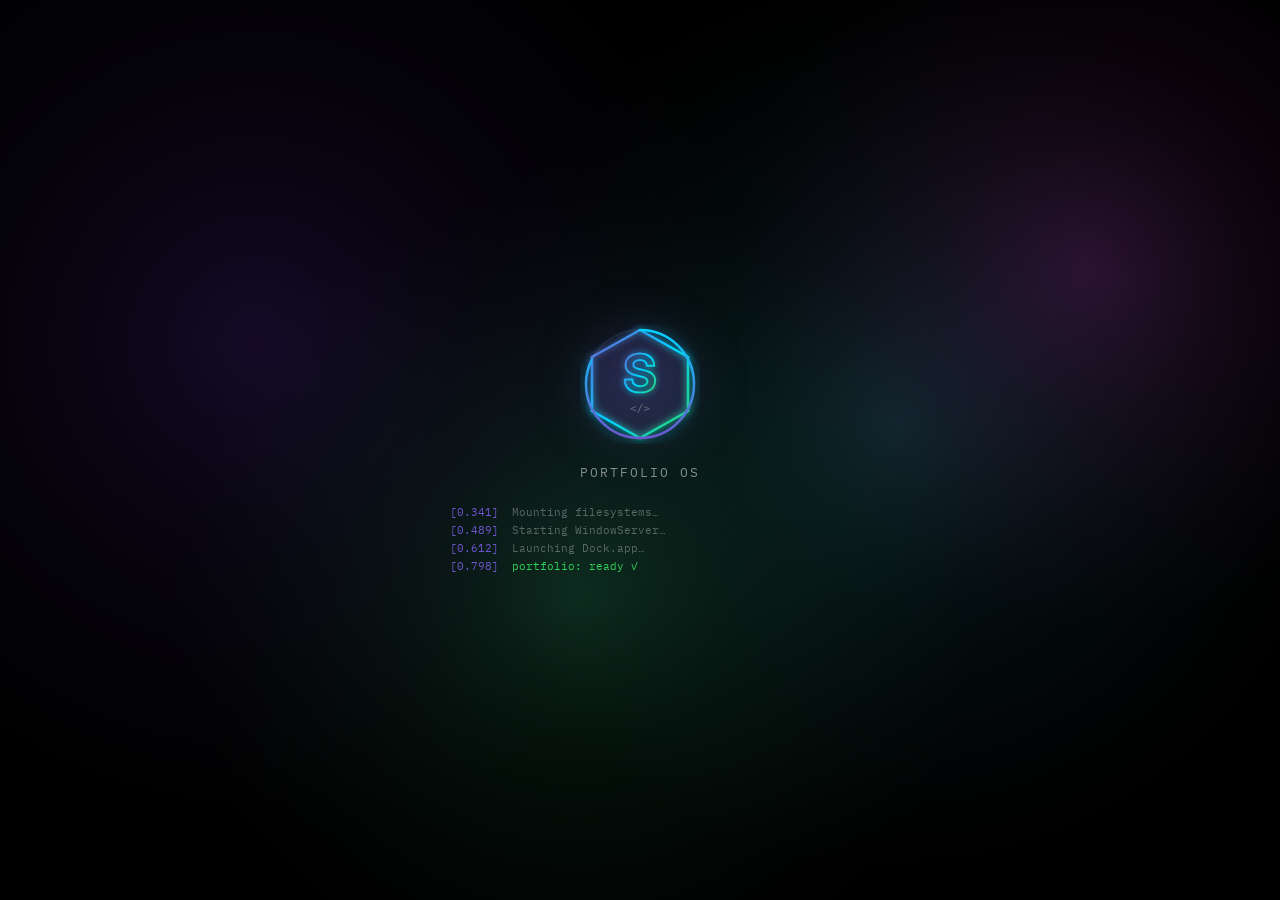
==== commit d2f2dd4d: "Enhance styles and add new screensaver" ====
--- a/mac-portfolio/index.html
+++ b/mac-portfolio/index.html
@@ -20,7 +20,7 @@
     <link rel="stylesheet" href="style.css">
     <link rel="preconnect" href="https://fonts.googleapis.com">
     <link href="https://fonts.googleapis.com/css2?family=Inter:wght@300;400;500;600;700&family=Space+Grotesk:wght@300;400;500;600;700&family=IBM+Plex+Mono:wght@400;500;600&display=swap" rel="stylesheet">
-    <!-- YouTube IFrame API — loaded early so it is ready before user interacts -->
+    <!-- YouTube IFrame API bootstrap — the script itself is injected only when Music opens -->
     <script>
         window._ytQueue = [];
         function onYouTubeIframeAPIReady() {
@@ -29,7 +29,6 @@
             window._ytQueue = [];
         }
     </script>
-    <script src="https://www.youtube.com/iframe_api" async></script>
 </head>
 <body>
 
@@ -51,11 +50,27 @@
                     onerror="this.style.display='none';this.nextElementSibling.style.display='flex';">
                 <div class="mob-avatar-fallback" style="display:none;">S</div>
             </div>
+            <p class="mob-kicker">Portfolio OS · Mobile Companion</p>
             <h1 class="mob-name">Sunil Saini</h1>
             <p class="mob-role">Full-Stack Developer & ML Enthusiast</p>
+            <p class="mob-summary">I build polished browser experiences with strong front-end craft, thoughtful motion, and dependable full-stack foundations.</p>
             <div class="mob-status-badge">
                 <span class="mob-status-dot"></span>
                 Available for work
+            </div>
+            <div class="mob-quick-actions">
+                <a href="assets/Sunil-Saini-Resume.pdf" target="_blank" download="Sunil-Saini-Resume.pdf" class="mob-quick-action mob-quick-action-primary">Resume</a>
+                <a href="https://github.com/Sunil0620" target="_blank" class="mob-quick-action">GitHub</a>
+            </div>
+            <div class="mob-hero-stats">
+                <div class="mob-stat-card">
+                    <strong>Zero dependency</strong>
+                    <span>static build on GitHub Pages</span>
+                </div>
+                <div class="mob-stat-card">
+                    <strong>Django + React</strong>
+                    <span>current product engineering focus</span>
+                </div>
             </div>
         </section>
 
@@ -63,8 +78,8 @@
         <section class="mob-section">
             <h2 class="mob-section-title">About</h2>
             <div class="mob-card">
-                <p>Passionate full-stack developer who loves building beautiful, performant web experiences. Focused on <strong>Django</strong> and <strong>React</strong>.</p>
-                <p>This portfolio is a full macOS desktop environment built from scratch with zero dependencies. Open on desktop for the full experience!</p>
+                <p>I like products that feel considered from the first click: clear hierarchy, smooth interaction, and code that stays maintainable after the demo ends.</p>
+                <p>This portfolio is a browser-native macOS environment built from scratch with <strong>HTML</strong>, <strong>CSS</strong>, and <strong>JavaScript</strong>. Desktop gets the full OS-style experience.</p>
             </div>
         </section>
 
@@ -92,34 +107,34 @@
         <section class="mob-section">
             <h2 class="mob-section-title">Projects</h2>
             <a href="https://github.com/Sunil0620" target="_blank" class="mob-project-card">
-                <div class="mob-project-icon" style="background:linear-gradient(135deg,#6e56cf,#00d2ff);">🤖</div>
+                <div class="mob-project-icon mob-project-icon-ai">🤖</div>
                 <div class="mob-project-info">
                     <h3>AI Code Agent</h3>
-                    <p>Autonomous AI that debugs code in real time using LLMs.</p>
+                    <p>Agentic coding experiments for repo inspection, debugging loops, and clear fix suggestions.</p>
                     <div class="mob-project-tags"><span>Python</span><span>LLM</span><span>GPT-4</span></div>
                 </div>
             </a>
             <a href="https://github.com/Sunil0620" target="_blank" class="mob-project-card">
-                <div class="mob-project-icon" style="background:linear-gradient(135deg,#ff375f,#ff9f0a);">🛒</div>
+                <div class="mob-project-icon mob-project-icon-commerce">🛒</div>
                 <div class="mob-project-info">
                     <h3>E-Commerce Platform</h3>
-                    <p>Full-stack storefront with Stripe payments & CMS.</p>
+                    <p>Storefront concept work centered on checkout UX, catalog flow, and operational clarity.</p>
                     <div class="mob-project-tags"><span>Next.js</span><span>Stripe</span><span>Prisma</span></div>
                 </div>
             </a>
             <a href="https://github.com/Sunil0620/Portfolio" target="_blank" class="mob-project-card">
-                <div class="mob-project-icon" style="background:linear-gradient(135deg,#007aff,#30d158);">🖥️</div>
+                <div class="mob-project-icon mob-project-icon-portfolio">🖥️</div>
                 <div class="mob-project-info">
-                    <h3>macOS Portfolio</h3>
-                    <p>This hyper-realistic desktop environment in your browser.</p>
+                    <h3>Portfolio OS</h3>
+                    <p>A cinematic browser desktop with boot flow, app windows, terminal, and a Sydney video screensaver.</p>
                     <div class="mob-project-tags"><span>HTML</span><span>CSS</span><span>JS</span></div>
                 </div>
             </a>
             <a href="https://github.com/Sunil0620" target="_blank" class="mob-project-card">
-                <div class="mob-project-icon" style="background:linear-gradient(135deg,#ff9f0a,#ff375f);">📊</div>
+                <div class="mob-project-icon mob-project-icon-analytics">📊</div>
                 <div class="mob-project-info">
                     <h3>Analytics Dashboard</h3>
-                    <p>Real-time data visualization with D3.js & WebSockets.</p>
+                    <p>Real-time metrics interface concepts for streaming data, operations, and team visibility.</p>
                     <div class="mob-project-tags"><span>React</span><span>D3.js</span><span>WS</span></div>
                 </div>
             </a>
@@ -137,6 +152,10 @@
                     <span>🐙</span>
                     <div><strong>GitHub</strong><small>github.com/Sunil0620</small></div>
                 </a>
+                <a href="https://www.linkedin.com/in/sunil-saini-6190ba255/" target="_blank" class="mob-contact-link">
+                    <span>💼</span>
+                    <div><strong>LinkedIn</strong><small>linkedin.com/in/sunil-saini-6190ba255</small></div>
+                </a>
                 <a href="assets/Sunil-Saini-Resume.pdf" target="_blank" download="Sunil-Saini-Resume.pdf" class="mob-contact-link">
                     <span>📄</span>
                     <div><strong>Resume</strong><small>Download PDF</small></div>
@@ -146,10 +165,10 @@
 
         <!-- Desktop CTA -->
         <section class="mob-section mob-cta">
-            <div class="mob-card" style="text-align:center;">
-                <p style="font-size:28px;margin-bottom:8px;">💻</p>
+            <div class="mob-card mob-cta-card">
+                <p class="mob-cta-icon">💻</p>
                 <p><strong>Full Desktop Experience</strong></p>
-                <p style="font-size:13px;color:rgba(255,255,255,0.5);margin-top:4px;">Boot sequence, music player, terminal, VS Code clone, Spotlight search & more. Open on desktop!</p>
+                <p class="mob-cta-copy">Boot sequence, desktop windows, music player, VS Code clone, Spotlight search, and the new Sydney video screensaver. Open on desktop for the full version.</p>
             </div>
         </section>
 
@@ -162,7 +181,11 @@
 
 <!-- ===================== SCREEN SAVER ===================== -->
 <div id="screen-saver" class="hidden">
+    <video id="saver-video" class="saver-video" muted loop playsinline preload="metadata">
+        <source src="screensaver/sydney-screensaver.mp4" type="video/mp4">
+    </video>
     <canvas id="saver-canvas"></canvas>
+    <div class="saver-backdrop"></div>
     <div class="saver-overlay">
         <div class="saver-time" id="saver-time">00:00</div>
         <div class="saver-date" id="saver-date">Monday, January 1</div>
@@ -623,19 +646,35 @@
                     <div class="sidebar-item active" onclick="switchFinderSection('home', this)"><span class="si-icon">🏠</span> Home</div>
                     <div class="sidebar-item" onclick="switchFinderSection('documents', this)"><span class="si-icon">📄</span> Documents</div>
                     <div class="sidebar-item" onclick="switchFinderSection('downloads', this)"><span class="si-icon">📥</span> Downloads</div>
-                    <p class="sidebar-label" style="margin-top:14px;">Tags</p>
-                    <div class="sidebar-item" onclick="switchFinderSection('work', this)"><span style="display:inline-block;width:10px;height:10px;border-radius:50%;background:#ff375f;margin-right:6px;"></span> Work</div>
-                    <div class="sidebar-item" onclick="switchFinderSection('opensource', this)"><span style="display:inline-block;width:10px;height:10px;border-radius:50%;background:#30d158;margin-right:6px;"></span> Open Source</div>
+                    <p class="sidebar-label sidebar-label-spaced">Tags</p>
+                    <div class="sidebar-item" onclick="switchFinderSection('work', this)"><span class="tag-dot tag-dot-work"></span> Work</div>
+                    <div class="sidebar-item" onclick="switchFinderSection('opensource', this)"><span class="tag-dot tag-dot-open"></span> Open Source</div>
                 </aside>
                 <main class="finder-main">
                     <div class="about-status-indicator">
                         <span class="about-status-dot"></span>
                         Available for work
                     </div>
-                    <h2 class="gradient-text" style="font-size:24px;margin-bottom:12px;">Hello, I'm Sunil</h2>
-                    <p>I'm a passionate <strong>full-stack developer & ML enthusiast</strong> who loves building beautiful, performant web experiences that push the boundaries of what the browser can do.</p>
-                    <p>Focused on <strong>Django</strong> and <strong>React</strong>. I turn coffee into code and ideas into reality — one commit at a time.</p>
-                    <p>This entire desktop environment is built <strong>from scratch</strong> — no frameworks, no libraries, zero dependencies. Just pure HTML, CSS &amp; JS.</p>
+                    <p class="about-kicker">Full-stack engineering · interface systems · browser-native experiments</p>
+                    <h2 class="gradient-text about-hero-title">Designing polished browser experiences with front-end craft and full-stack discipline.</h2>
+                    <p class="about-lead">I like products that feel intentional: clear hierarchy, responsive interaction, and code that stays maintainable after the first launch.</p>
+                    <p>My current focus is <strong>Django</strong> and <strong>React</strong>, with a lot of attention on product feel, motion, and the details that make interfaces easier to trust.</p>
+                    <p>This entire desktop environment is built <strong>from scratch</strong> with pure HTML, CSS, and JavaScript to show what the browser can do without a framework hiding the mechanics.</p>
+
+                    <div class="about-highlight-grid">
+                        <div class="about-highlight-card">
+                            <strong>Primary focus</strong>
+                            <span>Full-stack product work with strong UI execution</span>
+                        </div>
+                        <div class="about-highlight-card">
+                            <strong>Stack</strong>
+                            <span>Django, React, TypeScript, PostgreSQL, Docker</span>
+                        </div>
+                        <div class="about-highlight-card">
+                            <strong>Approach</strong>
+                            <span>Fast prototypes, clean systems, premium interaction design</span>
+                        </div>
+                    </div>
 
                     <h4 class="about-section-title">Proficiency</h4>
                     <div class="skill-bar-wrap"><div class="skill-bar-label"><span>JavaScript / React</span><span>92%</span></div><div class="skill-bar-track"><div class="skill-bar-fill" data-width="92"></div></div></div>
@@ -660,12 +699,13 @@
                         <span class="tag" onclick="openSpotlightWithQuery('Git')">Git</span>
                     </div>
 
-                    <div style="margin-top:20px;display:flex;gap:12px;align-items:center;flex-wrap:wrap;">
+                    <div class="about-actions">
                         <a href="assets/Sunil-Saini-Resume.pdf" target="_blank" download="Sunil-Saini-Resume.pdf" class="resume-btn">📄 Download Resume</a>
-                        <a href="https://github.com/Sunil0620" target="_blank" class="resume-btn" style="background:linear-gradient(135deg,#333,#555);">🐙 GitHub</a>
-                    </div>
-
-                    <p style="margin-top:16px;font-size:12px;color:var(--text-tertiary);">Try: <strong style="color:var(--text-secondary);">Space</strong> for Spotlight · <strong style="color:var(--text-secondary);">right-click</strong> desktop · <strong style="color:var(--text-secondary);">F3</strong> Mission Control · <strong style="color:var(--text-secondary);">↑↑↓↓←→←→BA</strong> 🎮</p>
+                        <a href="https://github.com/Sunil0620" target="_blank" class="resume-btn resume-btn-secondary">🐙 GitHub</a>
+                        <a href="https://www.linkedin.com/in/sunil-saini-6190ba255/" target="_blank" class="resume-btn resume-btn-tertiary">💼 LinkedIn</a>
+                    </div>
+
+                    <p class="about-shortcuts">Try: <strong>Space</strong> for Spotlight · <strong>right-click</strong> desktop · <strong>F3</strong> Mission Control · <strong>↑↑↓↓←→←→BA</strong> for a small surprise</p>
                 </main>
             </div>
             <div class="resize-handle" data-win="window-about"></div>
@@ -688,39 +728,46 @@
                 </div>
             </div>
             <div class="window-body safari-body">
+                <div class="project-lead">
+                    <div>
+                        <p class="project-kicker">Selected Work</p>
+                        <h2>Concepts and builds that lean hard on product feel.</h2>
+                    </div>
+                    <p class="project-summary">The mix here intentionally spans AI tooling, storefront UX, interface-heavy portfolio work, and real-time dashboards.</p>
+                </div>
                 <div class="project-grid">
-                    <div class="project-card" onclick="window.open('https://github.com/Sunil0620','_blank')" style="cursor:pointer">
-                        <div class="card-img grad-1"><span class="card-emoji">🤖</span></div>
+                    <div class="project-card" onclick="window.open('https://github.com/Sunil0620','_blank')">
+                        <div class="card-img grad-1"><span class="card-emoji">🤖</span><span class="card-badge">AI tooling</span></div>
                         <div class="card-info">
                             <h3>AI Code Agent</h3>
-                            <p>An autonomous AI agent that debugs and fixes code issues in real time using LLMs and GPT-4.</p>
+                            <p>Agentic coding experiments focused on repo inspection, debugging loops, and turning messy failures into actionable fixes.</p>
                             <div class="card-tags"><span>Python</span><span>LLM</span><span>GPT-4</span></div>
                             <a href="https://github.com/Sunil0620" target="_blank" class="card-link" onclick="event.stopPropagation()">View on GitHub</a>
                         </div>
                     </div>
-                    <div class="project-card" onclick="window.open('https://github.com/Sunil0620','_blank')" style="cursor:pointer">
-                        <div class="card-img grad-2"><span class="card-emoji">🛒</span></div>
+                    <div class="project-card" onclick="window.open('https://github.com/Sunil0620','_blank')">
+                        <div class="card-img grad-2"><span class="card-emoji">🛒</span><span class="card-badge">Commerce UX</span></div>
                         <div class="card-info">
                             <h3>E-Commerce Platform</h3>
-                            <p>Full-stack Next.js storefront with Stripe payments, CMS, and real-time inventory management.</p>
+                            <p>Storefront concept work centered on checkout flow, trust-building product detail pages, and operational clarity for teams.</p>
                             <div class="card-tags"><span>Next.js</span><span>Stripe</span><span>Prisma</span></div>
                             <a href="https://github.com/Sunil0620" target="_blank" class="card-link" onclick="event.stopPropagation()">View on GitHub</a>
                         </div>
                     </div>
-                    <div class="project-card" onclick="window.open('https://github.com/Sunil0620/Portfolio','_blank')" style="cursor:pointer">
-                        <div class="card-img grad-3"><span class="card-emoji">🖥️</span></div>
+                    <div class="project-card" onclick="window.open('https://github.com/Sunil0620/Portfolio','_blank')">
+                        <div class="card-img grad-3"><span class="card-emoji">🖥️</span><span class="card-badge">Browser OS</span></div>
                         <div class="card-info">
-                            <h3>This Portfolio</h3>
-                            <p>A hyper-realistic macOS desktop with boot sequence, Music Player, VS Code, Spotlight & more.</p>
+                            <h3>Portfolio OS</h3>
+                            <p>A cinematic macOS-inspired desktop with a boot flow, app windows, Spotlight search, and a video-first Sydney screensaver.</p>
                             <div class="card-tags"><span>HTML</span><span>CSS</span><span>JS</span></div>
                             <a href="https://github.com/Sunil0620/Portfolio" target="_blank" class="card-link" onclick="event.stopPropagation()">View Source</a>
                         </div>
                     </div>
-                    <div class="project-card" onclick="window.open('https://github.com/Sunil0620','_blank')" style="cursor:pointer">
-                        <div class="card-img grad-4"><span class="card-emoji">📊</span></div>
+                    <div class="project-card" onclick="window.open('https://github.com/Sunil0620','_blank')">
+                        <div class="card-img grad-4"><span class="card-emoji">📊</span><span class="card-badge">Live metrics</span></div>
                         <div class="card-info">
                             <h3>Analytics Dashboard</h3>
-                            <p>Real-time data visualization with WebSocket streaming, D3.js charts, and live metrics.</p>
+                            <p>Real-time dashboard concepts for streaming metrics, operational visibility, and interfaces that stay readable under pressure.</p>
                             <div class="card-tags"><span>React</span><span>D3.js</span><span>WS</span></div>
                             <a href="https://github.com/Sunil0620" target="_blank" class="card-link" onclick="event.stopPropagation()">View on GitHub</a>
                         </div>
@@ -791,15 +838,25 @@
                     <!-- Contact pane -->
                     <div id="note-contact" class="note-pane active-pane">
                         <p class="notes-date" id="notes-current-date">March 2026</p>
-                        <h2>Let's build something amazing 🚀</h2>
-                        <p>I'm currently open to freelance projects, internships, and open-source collaboration.</p>
-                        <br>
-                        <p>📧 <strong>Email:</strong> <a href="mailto:sunilsaini5652@gmail.com" onclick="copyEmail(event)">sunilsaini5652@gmail.com</a></p>
-                        <p>🐙 <strong>GitHub:</strong> <a href="https://github.com/Sunil0620" target="_blank">github.com/Sunil0620</a></p>
-                        <p>💼 <strong>LinkedIn:</strong> <a href="https://www.linkedin.com/in/sunil-saini-6190ba255/" target="_blank">linkedin.com/in/sunil-saini-6190ba255</a></p>
-                        <br>
+                        <h2>Available for thoughtful product work.</h2>
+                        <p class="note-lead">I’m open to freelance builds, internships, and collaborative engineering work where product quality matters as much as implementation speed.</p>
+                        <div class="note-callout-grid">
+                            <div class="note-callout">
+                                <strong>Best fit</strong>
+                                <span>Front-end polish, Django + React product work, browser prototypes</span>
+                            </div>
+                            <div class="note-callout">
+                                <strong>Working style</strong>
+                                <span>Fast iteration, direct communication, clean and reviewable code</span>
+                            </div>
+                        </div>
+                        <div class="note-contact-list">
+                            <p>📧 <strong>Email:</strong> <a href="mailto:sunilsaini5652@gmail.com" onclick="copyEmail(event)">sunilsaini5652@gmail.com</a></p>
+                            <p>🐙 <strong>GitHub:</strong> <a href="https://github.com/Sunil0620" target="_blank">github.com/Sunil0620</a></p>
+                            <p>💼 <strong>LinkedIn:</strong> <a href="https://www.linkedin.com/in/sunil-saini-6190ba255/" target="_blank">linkedin.com/in/sunil-saini-6190ba255</a></p>
+                        </div>
                         <div class="contact-form">
-                            <p style="font-size:13px;color:var(--text-secondary);margin-bottom:10px;">Or drop me a message directly:</p>
+                            <p class="contact-helper">Or send a short note here and I’ll reply by email.</p>
                             <form id="contact-form" action="https://formspree.io/f/mdawoakn" method="POST" onsubmit="handleContactForm(event)">
                                 <input type="text" name="name" class="form-input" placeholder="Your name" required>
                                 <input type="email" name="email" class="form-input" placeholder="Your email" required>
@@ -810,15 +867,14 @@
                     </div>
                     <!-- Focus pane -->
                     <div id="note-focus" class="note-pane hidden">
-                        <p class="notes-date">Focus Areas</p>
-                        <h2>What I'm working on 🎯</h2>
-                        <br>
+                        <p class="notes-date">Current Focus</p>
+                        <h2>What I want to keep getting better at.</h2>
+                        <p class="note-lead">Right now I’m pushing on interface systems, AI-assisted tooling, and more reliable full-stack shipping workflows.</p>
                         <p><strong>Primary Stack:</strong> Django + React</p>
                         <p><strong>Learning:</strong> Machine Learning, LLM fine-tuning</p>
                         <p><strong>Building:</strong> AI-powered developer tools</p>
                         <p><strong>Reading:</strong> Clean Code, SICP, deep learning papers</p>
-                        <br>
-                        <p style="font-style:italic;color:var(--text-secondary);">"The best code is no code. The second best is clean code."</p>
+                        <p class="note-quote">"The best code is no code. The second best is clean code."</p>
                     </div>
                 </main>
             </div>
@@ -1392,7 +1448,7 @@
 </div><!-- /desktop -->
 
 <!-- Hidden YouTube IFrame player — must be in body, never inside display:none, never opacity:0 -->
-<div id="yt-iframe" style="position:fixed;width:200px;height:200px;left:-9999px;top:-9999px;pointer-events:none;"></div>
+<div id="yt-iframe"></div>
 
 <script src="script.js"></script>
 <noscript>
--- a/mac-portfolio/style.css
+++ b/mac-portfolio/style.css
@@ -1,12 +1,12 @@
 /* =============== VARIABLES =============== */
 :root {
     --menu-h: 28px;
-    --glass-bg: rgba(255,255,255,0.06);
-    --glass-border: rgba(255,255,255,0.12);
-    --glass-blur: blur(40px);
-    --win-bg: rgba(28,28,38,0.45);
-    --win-radius: 12px;
-    --win-shadow: 0 32px 100px rgba(0,0,0,0.6), 0 8px 32px rgba(0,0,0,0.4), 0 0 0 0.5px rgba(255,255,255,0.08);
+    --glass-bg: rgba(255,255,255,0.08);
+    --glass-border: rgba(255,255,255,0.14);
+    --glass-blur: blur(30px);
+    --win-bg: linear-gradient(180deg, rgba(25,31,46,0.74), rgba(13,16,26,0.68));
+    --win-radius: 16px;
+    --win-shadow: 0 40px 120px rgba(0,0,0,0.55), 0 18px 48px rgba(0,0,0,0.32), inset 0 1px 0 rgba(255,255,255,0.05);
     --close: #ff5f57;
     --minimize: #febc2e;
     --maximize: #28c840;
@@ -16,9 +16,9 @@
     --text-primary: rgba(255,255,255,0.92);
     --text-secondary: rgba(255,255,255,0.55);
     --text-tertiary: rgba(255,255,255,0.35);
-    --surface: rgba(255,255,255,0.06);
-    --surface-hover: rgba(255,255,255,0.1);
-    --border-subtle: rgba(255,255,255,0.08);
+    --surface: rgba(255,255,255,0.08);
+    --surface-hover: rgba(255,255,255,0.14);
+    --border-subtle: rgba(255,255,255,0.1);
 }
 
 /* =============== RESET =============== */
@@ -96,53 +96,87 @@
     position: fixed; inset: 0; z-index: 9000;
     background: #03040a;
     cursor: none;
+    isolation: isolate;
     opacity: 1; transition: opacity 0.5s ease;
 }
 #screen-saver.hidden { display: none; }
-#saver-canvas { position: absolute; inset: 0; width: 100%; height: 100%; display: block; }
+#saver-canvas,
+.saver-video {
+    position: absolute; inset: 0; width: 100%; height: 100%; display: block;
+}
+.saver-video {
+    object-fit: cover;
+    opacity: 0;
+    transition: opacity 0.45s ease;
+    filter: saturate(1.05) contrast(1.02) brightness(0.9);
+}
+#saver-canvas {
+    opacity: 0;
+    transition: opacity 0.45s ease;
+}
+#screen-saver.video-mode .saver-video { opacity: 1; }
+#screen-saver.fallback-mode #saver-canvas { opacity: 1; }
+.saver-backdrop {
+    position: absolute;
+    inset: 0;
+    background:
+        radial-gradient(circle at top, rgba(7,16,34,0.15), transparent 45%),
+        linear-gradient(180deg, rgba(3,4,10,0.18), rgba(3,4,10,0.52) 70%, rgba(3,4,10,0.85));
+    z-index: 1;
+}
 .saver-overlay {
     position: absolute; inset: 0;
     display: flex; flex-direction: column;
     align-items: center; justify-content: center;
-    z-index: 1; pointer-events: none;
-    gap: 0;
+    z-index: 2; pointer-events: none;
+    gap: 4px;
 }
 .saver-time {
     font-size: clamp(72px, 14vw, 140px);
-    font-weight: 200;
+    font-weight: 300;
     letter-spacing: -0.02em;
-    color: rgba(255,255,255,0.92);
+    color: rgba(255,255,255,0.96);
     line-height: 1;
     text-shadow:
-        0 0 80px rgba(0,210,180,0.35),
-        0 0 160px rgba(80,40,255,0.20);
+        0 24px 80px rgba(0,0,0,0.38),
+        0 0 80px rgba(0,210,180,0.16),
+        0 0 160px rgba(80,40,255,0.18);
     font-family: -apple-system, 'SF Pro Display', 'Helvetica Neue', sans-serif;
 }
 .saver-date {
     font-size: clamp(14px, 2vw, 22px);
-    font-weight: 300;
-    color: rgba(255,255,255,0.55);
-    margin-top: 12px;
-    letter-spacing: 0.02em;
+    font-weight: 400;
+    color: rgba(255,255,255,0.68);
+    margin-top: 10px;
+    letter-spacing: 0.04em;
     font-family: -apple-system, 'SF Pro Text', sans-serif;
 }
 .saver-name {
     font-size: 11px;
-    font-weight: 400;
-    color: rgba(255,255,255,0.22);
-    margin-top: 22px;
-    letter-spacing: 0.22em;
+    font-weight: 500;
+    color: rgba(255,255,255,0.36);
+    margin-top: 18px;
+    letter-spacing: 0.24em;
     text-transform: uppercase;
     font-family: -apple-system, sans-serif;
 }
 .saver-hint {
     position: absolute; bottom: 36px; left: 50%; transform: translateX(-50%);
-    color: rgba(255,255,255,0.28); font-size: 12px; letter-spacing: 0.5px;
-    font-family: var(--sans); z-index: 2; white-space: nowrap;
+    color: rgba(255,255,255,0.42); font-size: 12px; letter-spacing: 0.5px;
+    font-family: var(--sans); z-index: 3; white-space: nowrap;
     animation: saverHintPulse 4s ease-in-out infinite;
     animation-delay: 3s; opacity: 0; animation-fill-mode: forwards;
 }
 @keyframes saverHintPulse { 0%,100% { opacity:0.18 } 50% { opacity:0.55 } }
+
+#yt-iframe {
+    position: fixed;
+    width: 200px;
+    height: 200px;
+    left: -9999px;
+    top: -9999px;
+    pointer-events: none;
+}
 
 /* =============== CUSTOM CURSOR =============== */
 * { cursor: none !important; }
@@ -367,12 +401,13 @@
 #menu-bar {
     height: var(--menu-h); min-height: var(--menu-h);
     width: 100%;
-    background: rgba(30,30,30,0.7);
+    background: linear-gradient(180deg, rgba(15,18,29,0.82), rgba(20,24,37,0.68));
     backdrop-filter: var(--glass-blur) saturate(180%);
     -webkit-backdrop-filter: var(--glass-blur) saturate(180%);
     border-bottom: 0.5px solid rgba(255,255,255,0.1);
     display: flex; align-items: center; justify-content: space-between;
     padding: 0 12px; z-index: 5000; position: relative;
+    box-shadow: 0 10px 30px rgba(0,0,0,0.2);
 }
 .menu-left, .menu-right { display: flex; align-items: center; gap: 2px; }
 
@@ -627,7 +662,7 @@
     backdrop-filter: var(--glass-blur) saturate(180%);
     -webkit-backdrop-filter: var(--glass-blur) saturate(180%);
     border-radius: var(--win-radius);
-    border: 0.5px solid rgba(255,255,255,0.1);
+    border: 1px solid rgba(255,255,255,0.08);
     box-shadow: var(--win-shadow);
     overflow: hidden;
     display: flex; flex-direction: column;
@@ -644,8 +679,8 @@
 .window-header {
     height: 40px; min-height: 40px;
     display: flex; align-items: center; padding: 0 14px;
-    background: rgba(255,255,255,0.04);
-    border-bottom: 0.5px solid rgba(255,255,255,0.07);
+    background: linear-gradient(180deg, rgba(255,255,255,0.08), rgba(255,255,255,0.03));
+    border-bottom: 0.5px solid rgba(255,255,255,0.09);
     cursor: grab;
     position: relative;
 }
@@ -790,9 +825,9 @@
 .finder-body { display: flex; height: 100%; }
 .finder-sidebar {
     width: 160px; min-width: 160px;
-    background: rgba(255,255,255,0.03);
-    border-right: 0.5px solid rgba(255,255,255,0.06);
-    padding: 12px 8px; overflow-y: auto;
+    background: linear-gradient(180deg, rgba(255,255,255,0.05), rgba(255,255,255,0.02));
+    border-right: 0.5px solid rgba(255,255,255,0.08);
+    padding: 14px 8px; overflow-y: auto;
 }
 .sidebar-label { font-size: 11px; font-weight: 600; color: var(--text-tertiary); padding: 4px 8px; text-transform: uppercase; letter-spacing: 0.5px; }
 .sidebar-item {
@@ -803,7 +838,7 @@
 .sidebar-item:hover { background: var(--surface-hover); color: var(--text-primary); }
 .sidebar-item.active { background: var(--accent); color: #fff; }
 .finder-main {
-    flex: 1; padding: 20px 22px; overflow-y: auto; color: var(--text-primary);
+    flex: 1; padding: 24px 24px 26px; overflow-y: auto; color: var(--text-primary);
     user-select: text; -webkit-user-select: text;
     min-height: 0;
 }
@@ -831,16 +866,16 @@
     border: 0.5px solid rgba(255,255,255,0.08);
 }
 .safari-body { padding: 16px; overflow-y: auto; }
-.project-grid { display: grid; grid-template-columns: repeat(auto-fill, minmax(220px,1fr)); gap: 16px; }
+.project-grid { display: grid; grid-template-columns: repeat(auto-fill, minmax(220px,1fr)); gap: 18px; }
 .project-card {
-    background: rgba(255,255,255,0.05);
-    border: 0.5px solid rgba(255,255,255,0.08);
-    border-radius: 14px; overflow: hidden;
+    background: linear-gradient(180deg, rgba(255,255,255,0.075), rgba(255,255,255,0.04));
+    border: 0.5px solid rgba(255,255,255,0.1);
+    border-radius: 18px; overflow: hidden;
     transition: transform 0.25s cubic-bezier(0.34,1.56,0.64,1), box-shadow 0.25s ease;
 }
-.project-card:hover { transform: translateY(-6px) scale(1.02); box-shadow: 0 16px 40px rgba(0,0,0,0.4); }
+.project-card:hover { transform: translateY(-8px) scale(1.02); box-shadow: 0 24px 60px rgba(0,0,0,0.45); }
 .card-img {
-    height: 100px; display: flex; align-items: center; justify-content: center; position: relative;
+    height: 128px; display: flex; align-items: center; justify-content: center; position: relative;
 }
 .grad-1 { background: linear-gradient(135deg, #6e56cf, #00d2ff); }
 .grad-2 { background: linear-gradient(135deg, #ff375f, #ff9f0a); }
@@ -848,13 +883,13 @@
 .grad-4 { background: linear-gradient(135deg, #ff9f0a, #ff375f); }
 .card-emoji { font-size: 40px; transition: transform 0.2s; }
 .project-card:hover .card-emoji { transform: rotate(-5deg) scale(1.1); }
-.card-info { padding: 14px; }
-.card-info h3 { font-size: 14px; font-weight: 600; color: var(--text-primary); margin-bottom: 5px; }
-.card-info p { font-size: 12px; color: var(--text-secondary); line-height: 1.5; margin-bottom: 8px; }
+.card-info { padding: 16px 16px 18px; }
+.card-info h3 { font-size: 15px; font-weight: 600; color: var(--text-primary); margin-bottom: 8px; }
+.card-info p { font-size: 12px; color: rgba(255,255,255,0.62); line-height: 1.6; margin-bottom: 10px; }
 .card-tags { display: flex; gap: 5px; flex-wrap: wrap; }
 .card-tags span {
-    padding: 2px 8px; background: rgba(255,255,255,0.08);
-    border-radius: 10px; font-size: 10px; color: var(--text-tertiary);
+    padding: 4px 8px; background: rgba(255,255,255,0.08);
+    border-radius: 999px; font-size: 10px; color: rgba(255,255,255,0.46);
 }
 
 /* =============== TERMINAL WINDOW =============== */
@@ -895,12 +930,12 @@
 #matrix-canvas { border-radius: 0; }
 
 /* =============== NOTES WINDOW =============== */
-.notes-bar { background: linear-gradient(180deg, rgba(212,160,50,0.25), rgba(180,120,20,0.15)); }
+.notes-bar { background: linear-gradient(180deg, rgba(212,160,50,0.28), rgba(180,120,20,0.12)); }
 .notes-body { display: flex; height: 100%; }
 .notes-sidebar {
     width: 180px; min-width: 180px;
-    background: rgba(255,255,255,0.03);
-    border-right: 0.5px solid rgba(255,255,255,0.06);
+    background: linear-gradient(180deg, rgba(255,255,255,0.05), rgba(255,255,255,0.02));
+    border-right: 0.5px solid rgba(255,255,255,0.08);
     padding: 10px 0;
 }
 .note-row {
@@ -912,12 +947,12 @@
 .note-row strong { display: block; font-size: 13px; color: var(--text-primary); }
 .note-row small { font-size: 11px; color: var(--text-tertiary); }
 
-.notes-main { flex: 1; padding: 18px 20px; overflow-y: auto; color: var(--text-primary); user-select: text; -webkit-user-select: text; min-height: 0; }
+.notes-main { flex: 1; padding: 22px 22px 24px; overflow-y: auto; color: var(--text-primary); user-select: text; -webkit-user-select: text; min-height: 0; }
 .note-pane { display: none; }
 .note-pane.active-pane { display: block; }
 .notes-date { font-size: 11px; color: var(--text-tertiary); font-weight: 500; margin-bottom: 6px; text-transform: uppercase; letter-spacing: 0.5px; }
-.notes-main h2 { font-size: 18px; font-weight: 600; margin-bottom: 12px; }
-.notes-main p { font-size: 13px; color: var(--text-secondary); line-height: 1.6; margin-bottom: 6px; }
+.notes-main h2 { font-size: 21px; font-weight: 600; margin-bottom: 10px; letter-spacing: -0.02em; }
+.notes-main p { font-size: 13px; color: var(--text-secondary); line-height: 1.65; margin-bottom: 8px; }
 .notes-main a { color: var(--accent); text-decoration: none; }
 .notes-main a:hover { text-decoration: underline; }
 
@@ -959,13 +994,15 @@
 /* =============== MUSIC PLAYER =============== */
 .music-body {
     display: flex; flex-direction: column; align-items: center;
-    padding: 20px 18px 14px; gap: 12px;
-    background: linear-gradient(180deg, rgba(20,20,30,0.9), rgba(15,15,20,0.95));
+    padding: 22px 18px 16px; gap: 14px;
+    background:
+        radial-gradient(circle at top, rgba(110,86,207,0.22), transparent 32%),
+        linear-gradient(180deg, rgba(18,18,32,0.95), rgba(11,12,21,0.98));
     overflow: hidden;
 }
 .music-art {
     width: 200px; height: 200px; border-radius: 20px; overflow: hidden;
-    box-shadow: 0 20px 60px rgba(0,0,0,0.7), 0 0 0 0.5px rgba(255,255,255,0.1);
+    box-shadow: 0 24px 70px rgba(0,0,0,0.72), 0 0 0 0.5px rgba(255,255,255,0.12);
     flex-shrink: 0;
 }
 .music-art-inner {
@@ -990,7 +1027,8 @@
 
 .music-visualizer {
     width: 100%; height: 60px; border-radius: 8px;
-    background: rgba(255,255,255,0.03);
+    background: rgba(255,255,255,0.04);
+    border: 0.5px solid rgba(255,255,255,0.06);
 }
 
 .music-progress-wrap {
@@ -1032,15 +1070,15 @@
 }
 .music-play:hover { background: rgba(255,255,255,0.2) !important; }
 
-.music-playlist { width: 100%; border-top: 0.5px solid rgba(255,255,255,0.07); padding-top: 8px; max-height: 210px; overflow-y: auto; }
+.music-playlist { width: 100%; border-top: 0.5px solid rgba(255,255,255,0.07); padding-top: 10px; max-height: 210px; overflow-y: auto; }
 .music-playlist::-webkit-scrollbar { width: 3px; }
 .music-playlist::-webkit-scrollbar-thumb { background: rgba(255,255,255,0.15); border-radius: 2px; }
 .music-yt-badge { text-align: center; font-size: 10px; color: rgba(255,255,255,0.2); padding: 8px 0 2px; letter-spacing: 0.5px; }
 .playlist-item {
-    display: flex; align-items: center; gap: 10px; padding: 7px 8px;
-    border-radius: 8px; cursor: pointer !important; transition: background 0.12s;
-}
-.playlist-item:hover { background: rgba(255,255,255,0.06); }
+    display: flex; align-items: center; gap: 10px; padding: 9px 10px;
+    border-radius: 12px; cursor: pointer !important; transition: background 0.12s, transform 0.12s;
+}
+.playlist-item:hover { background: rgba(255,255,255,0.06); transform: translateX(2px); }
 .playlist-item.active { background: rgba(255,255,255,0.1); }
 .pl-num { font-size: 12px; color: var(--text-tertiary); font-family: var(--mono); min-width: 16px; }
 .playlist-item.active .pl-num { color: var(--accent); }
@@ -1324,11 +1362,11 @@
 #dock-wrapper {
     position: fixed; bottom: 8px; left: 50%; transform: translateX(-50%);
     z-index: 4000; padding: 3px 4px;
-    background: rgba(255,255,255,0.14);
+    background: linear-gradient(180deg, rgba(255,255,255,0.18), rgba(255,255,255,0.1));
     backdrop-filter: var(--glass-blur) saturate(200%);
-    border: 0.5px solid rgba(255,255,255,0.2);
-    border-radius: 20px;
-    box-shadow: 0 8px 40px rgba(0,0,0,0.4), 0 0 0 0.5px rgba(0,0,0,0.2);
+    border: 0.5px solid rgba(255,255,255,0.24);
+    border-radius: 22px;
+    box-shadow: 0 16px 50px rgba(0,0,0,0.35), 0 0 0 0.5px rgba(0,0,0,0.2);
 }
 #dock { display: flex; align-items: flex-end; gap: 4px; min-height: 50px; padding: 0 2px; }
 
@@ -1343,7 +1381,7 @@
     width: 42px; height: 42px; border-radius: 12px;
     display: flex; align-items: center; justify-content: center;
     transition: transform 0.2s cubic-bezier(0.34,1.56,0.64,1), width 0.15s ease, height 0.15s ease;
-    box-shadow: 0 4px 12px rgba(0,0,0,0.3);
+    box-shadow: 0 12px 22px rgba(0,0,0,0.28);
 }
 .dock-item:hover .dock-icon-art { transform: translateY(-8px) scale(1.15); }
 .dock-item:active .dock-icon-art { transform: translateY(-4px) scale(1.05); }
@@ -1883,7 +1921,7 @@
 /* Hero */
 .mob-hero {
     display: flex; flex-direction: column; align-items: center;
-    padding: 32px 0 28px;
+    padding: 34px 0 24px;
     text-align: center;
 }
 .mob-avatar-wrap {
@@ -1951,12 +1989,13 @@
     padding-left: 4px;
 }
 .mob-card {
-    background: rgba(255,255,255,0.05);
-    border: 0.5px solid rgba(255,255,255,0.08);
-    border-radius: 16px;
-    padding: 16px;
+    background: linear-gradient(180deg, rgba(255,255,255,0.06), rgba(255,255,255,0.035));
+    border: 0.5px solid rgba(255,255,255,0.1);
+    border-radius: 18px;
+    padding: 18px;
     backdrop-filter: blur(20px);
     -webkit-backdrop-filter: blur(20px);
+    box-shadow: 0 12px 30px rgba(0,0,0,0.18);
 }
 .mob-card p {
     font-size: 14px; line-height: 1.6;
@@ -1988,14 +2027,14 @@
 /* Project Cards */
 .mob-project-card {
     display: flex; gap: 14px;
-    padding: 14px;
-    background: rgba(255,255,255,0.04);
-    border: 0.5px solid rgba(255,255,255,0.07);
-    border-radius: 14px;
-    margin-bottom: 10px;
+    padding: 16px;
+    background: linear-gradient(180deg, rgba(255,255,255,0.055), rgba(255,255,255,0.035));
+    border: 0.5px solid rgba(255,255,255,0.09);
+    border-radius: 18px;
+    margin-bottom: 12px;
     text-decoration: none;
     color: inherit;
-    transition: background 0.2s, transform 0.15s;
+    transition: background 0.2s, transform 0.15s, border-color 0.15s;
 }
 .mob-project-card:active {
     background: rgba(255,255,255,0.08);
@@ -2031,7 +2070,7 @@
 /* Contact Links */
 .mob-contact-link {
     display: flex; gap: 14px; align-items: center;
-    padding: 12px 0;
+    padding: 14px 0;
     text-decoration: none;
     color: inherit;
     border-bottom: 0.5px solid rgba(255,255,255,0.06);
@@ -2683,6 +2722,286 @@
 }
 .panic-restart { font-size: 12px; color: rgba(255,255,255,0.3); margin: 0; }
 
+/* =============== PREMIUM REFRESH ADDITIONS =============== */
+.sidebar-label-spaced { margin-top: 14px; }
+.tag-dot {
+    display: inline-block;
+    width: 10px;
+    height: 10px;
+    border-radius: 50%;
+    margin-right: 6px;
+    box-shadow: 0 0 10px rgba(255,255,255,0.12);
+}
+.tag-dot-work { background: #ff375f; }
+.tag-dot-open { background: #30d158; }
+
+.about-kicker {
+    font-size: 11px;
+    text-transform: uppercase;
+    letter-spacing: 0.18em;
+    color: rgba(255,255,255,0.42);
+    margin-bottom: 10px;
+}
+.about-hero-title {
+    font-size: clamp(24px, 3vw, 30px);
+    line-height: 1.14;
+    margin-bottom: 14px;
+    max-width: 12ch;
+}
+.about-lead {
+    color: rgba(255,255,255,0.72) !important;
+    max-width: 58ch;
+}
+.about-highlight-grid {
+    display: grid;
+    grid-template-columns: repeat(auto-fit, minmax(160px, 1fr));
+    gap: 12px;
+    margin: 22px 0 4px;
+}
+.about-highlight-card {
+    padding: 14px 14px 15px;
+    background: linear-gradient(180deg, rgba(255,255,255,0.06), rgba(255,255,255,0.035));
+    border: 0.5px solid rgba(255,255,255,0.08);
+    border-radius: 14px;
+    box-shadow: 0 12px 30px rgba(0,0,0,0.14);
+}
+.about-highlight-card strong {
+    display: block;
+    font-size: 12px;
+    color: var(--text-primary);
+    margin-bottom: 6px;
+}
+.about-highlight-card span {
+    display: block;
+    font-size: 12px;
+    line-height: 1.5;
+    color: rgba(255,255,255,0.55);
+}
+.about-actions {
+    margin-top: 22px;
+    display: flex;
+    gap: 12px;
+    align-items: center;
+    flex-wrap: wrap;
+}
+.resume-btn-secondary {
+    background: linear-gradient(135deg, #31353f, #4a5161);
+    box-shadow: 0 4px 16px rgba(0,0,0,0.18);
+}
+.resume-btn-tertiary {
+    background: linear-gradient(135deg, #007aff, #30d158);
+    box-shadow: 0 4px 16px rgba(0,122,255,0.22);
+}
+.about-shortcuts {
+    margin-top: 18px;
+    font-size: 12px !important;
+    color: var(--text-tertiary) !important;
+}
+.about-shortcuts strong { color: var(--text-secondary); }
+
+.project-lead {
+    display: flex;
+    align-items: flex-end;
+    justify-content: space-between;
+    gap: 18px;
+    padding: 16px 18px;
+    margin-bottom: 18px;
+    background: linear-gradient(180deg, rgba(255,255,255,0.06), rgba(255,255,255,0.03));
+    border: 0.5px solid rgba(255,255,255,0.08);
+    border-radius: 18px;
+}
+.project-kicker {
+    font-size: 11px;
+    text-transform: uppercase;
+    letter-spacing: 0.18em;
+    color: rgba(255,255,255,0.42);
+    margin-bottom: 8px;
+}
+.project-lead h2 {
+    font-size: 24px;
+    line-height: 1.14;
+    color: var(--text-primary);
+    max-width: 16ch;
+}
+.project-summary {
+    max-width: 32ch;
+    font-size: 13px;
+    line-height: 1.6;
+    color: rgba(255,255,255,0.55);
+}
+.project-card { cursor: pointer !important; }
+.card-badge {
+    position: absolute;
+    right: 12px;
+    bottom: 12px;
+    padding: 5px 10px;
+    border-radius: 999px;
+    background: rgba(8,12,20,0.52);
+    border: 0.5px solid rgba(255,255,255,0.12);
+    color: rgba(255,255,255,0.74);
+    font-size: 10px;
+    letter-spacing: 0.08em;
+    text-transform: uppercase;
+    backdrop-filter: blur(14px);
+    -webkit-backdrop-filter: blur(14px);
+}
+.card-link { margin-top: 10px; }
+
+.note-lead {
+    color: rgba(255,255,255,0.74) !important;
+    margin-bottom: 16px !important;
+}
+.note-callout-grid {
+    display: grid;
+    grid-template-columns: repeat(auto-fit, minmax(180px, 1fr));
+    gap: 12px;
+    margin-bottom: 18px;
+}
+.note-callout {
+    padding: 14px 14px 15px;
+    background: linear-gradient(180deg, rgba(255,255,255,0.055), rgba(255,255,255,0.035));
+    border: 0.5px solid rgba(255,255,255,0.08);
+    border-radius: 14px;
+}
+.note-callout strong {
+    display: block;
+    font-size: 12px;
+    color: var(--text-primary);
+    margin-bottom: 6px;
+}
+.note-callout span {
+    display: block;
+    font-size: 12px;
+    line-height: 1.55;
+    color: rgba(255,255,255,0.56);
+}
+.note-contact-list {
+    margin-bottom: 14px;
+}
+.note-contact-list p { margin-bottom: 6px; }
+.contact-helper {
+    font-size: 13px;
+    color: var(--text-secondary);
+    margin-bottom: 10px;
+}
+.note-quote {
+    margin-top: 14px;
+    font-style: italic;
+    color: rgba(255,255,255,0.52) !important;
+}
+
+.mob-kicker {
+    font-size: 11px;
+    text-transform: uppercase;
+    letter-spacing: 0.18em;
+    color: rgba(255,255,255,0.44);
+    margin-bottom: 10px;
+}
+.mob-summary {
+    max-width: 30ch;
+    margin-top: 12px;
+    font-size: 14px;
+    line-height: 1.6;
+    color: rgba(255,255,255,0.62);
+}
+.mob-quick-actions {
+    display: flex;
+    gap: 10px;
+    margin-top: 18px;
+}
+.mob-quick-action {
+    min-width: 116px;
+    padding: 10px 16px;
+    border-radius: 999px;
+    border: 0.5px solid rgba(255,255,255,0.12);
+    background: rgba(255,255,255,0.05);
+    color: rgba(255,255,255,0.88);
+    text-decoration: none;
+    font-size: 13px;
+    font-weight: 600;
+}
+.mob-quick-action-primary {
+    background: linear-gradient(135deg, var(--accent), #30d158);
+    color: #fff;
+    border-color: transparent;
+}
+.mob-hero-stats {
+    width: 100%;
+    display: grid;
+    grid-template-columns: repeat(2, minmax(0, 1fr));
+    gap: 10px;
+    margin-top: 18px;
+}
+.mob-stat-card {
+    text-align: left;
+    padding: 14px;
+    border-radius: 16px;
+    background: linear-gradient(180deg, rgba(255,255,255,0.06), rgba(255,255,255,0.035));
+    border: 0.5px solid rgba(255,255,255,0.08);
+}
+.mob-stat-card strong {
+    display: block;
+    font-size: 13px;
+    color: rgba(255,255,255,0.92);
+    margin-bottom: 4px;
+}
+.mob-stat-card span {
+    display: block;
+    font-size: 12px;
+    line-height: 1.5;
+    color: rgba(255,255,255,0.52);
+}
+.mob-project-icon-ai { background: linear-gradient(135deg, #6e56cf, #00d2ff); }
+.mob-project-icon-commerce { background: linear-gradient(135deg, #ff375f, #ff9f0a); }
+.mob-project-icon-portfolio { background: linear-gradient(135deg, #007aff, #30d158); }
+.mob-project-icon-analytics { background: linear-gradient(135deg, #ff9f0a, #ff375f); }
+.mob-cta-card { text-align: center; }
+.mob-cta-icon {
+    font-size: 28px !important;
+    margin-bottom: 8px !important;
+}
+.mob-cta-copy {
+    font-size: 13px !important;
+    color: rgba(255,255,255,0.5) !important;
+    margin-top: 4px !important;
+}
+
+html.light-mode .about-kicker,
+html.light-mode .project-kicker,
+html.light-mode .project-summary,
+html.light-mode .about-shortcuts,
+html.light-mode .contact-helper,
+html.light-mode .note-quote {
+    color: rgba(0,0,0,0.5) !important;
+}
+html.light-mode .about-shortcuts strong { color: rgba(0,0,0,0.62); }
+html.light-mode .about-highlight-card,
+html.light-mode .note-callout,
+html.light-mode .project-lead {
+    background: linear-gradient(180deg, rgba(255,255,255,0.78), rgba(255,255,255,0.56));
+    border-color: rgba(0,0,0,0.08);
+    box-shadow: 0 10px 26px rgba(0,0,0,0.08);
+}
+html.light-mode .about-highlight-card span,
+html.light-mode .note-callout span {
+    color: rgba(0,0,0,0.58);
+}
+html.light-mode .resume-btn-secondary {
+    background: linear-gradient(135deg, #e2e5ec, #cfd4dd);
+    color: rgba(0,0,0,0.82);
+    box-shadow: 0 4px 16px rgba(0,0,0,0.08);
+}
+html.light-mode .project-lead h2,
+html.light-mode .about-highlight-card strong,
+html.light-mode .note-callout strong {
+    color: rgba(0,0,0,0.86);
+}
+html.light-mode .card-badge {
+    background: rgba(255,255,255,0.85);
+    border-color: rgba(0,0,0,0.08);
+    color: rgba(0,0,0,0.62);
+}
+
 /* ======================================================
    DEV MODE — FULL HACKER THEME
    Activated by Konami code ↑↑↓↓←→←→BA
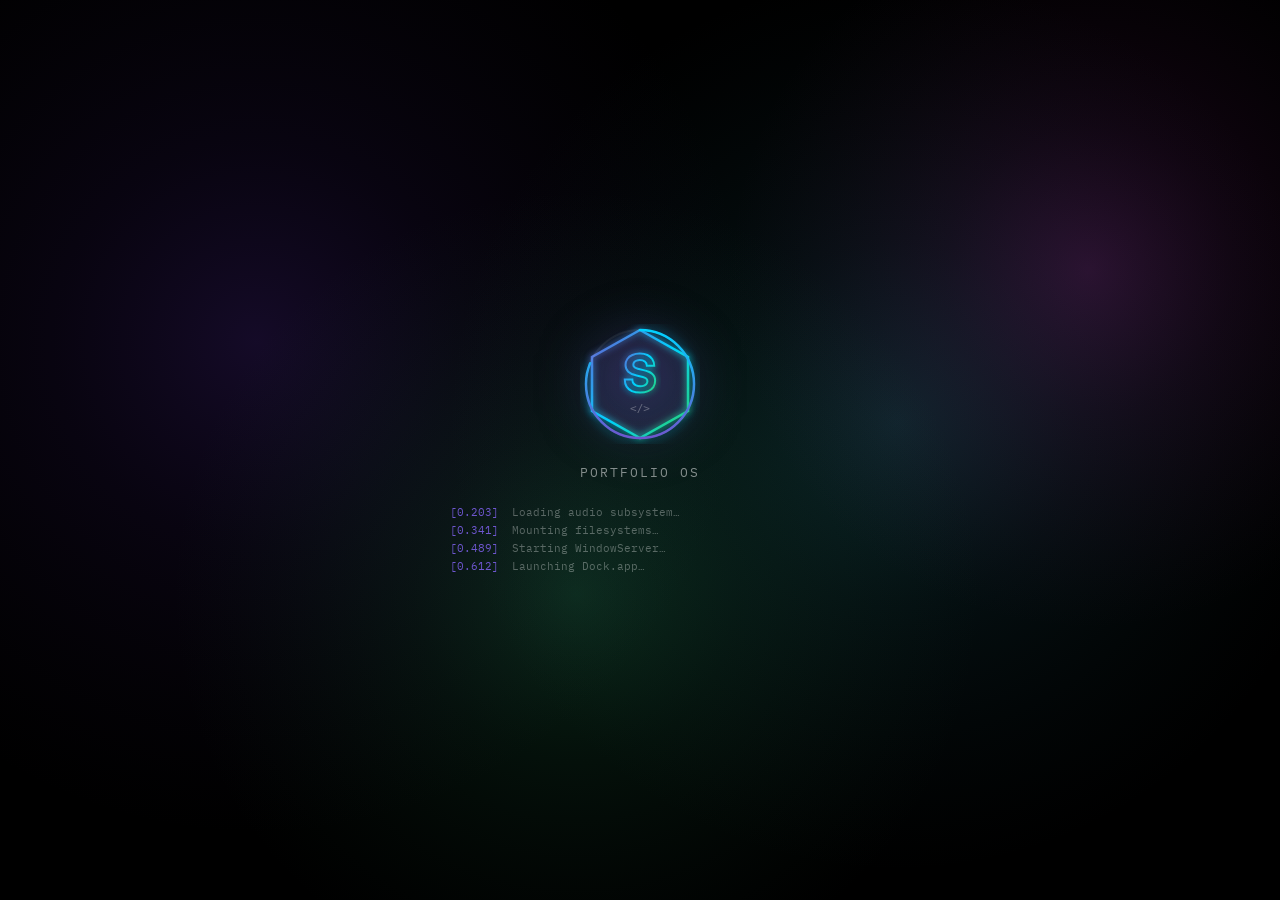
==== commit 8c3beb16: "feat: add resize handles for the snake window" ====
--- a/mac-portfolio/index.html
+++ b/mac-portfolio/index.html
@@ -1210,6 +1210,8 @@
                 </div>
                 <div class="snake-hint">Click canvas to steer &nbsp;•&nbsp; WASD / ↑↓←→ to move &nbsp;•&nbsp; Space to start &nbsp;•&nbsp; P / Esc to pause</div>
             </div>
+            <div class="resize-handle" data-win="window-snake"></div>
+            <div class="resize-handle-left" data-win="window-snake"></div>
         </div>
 
     </div><!-- /windows-container -->
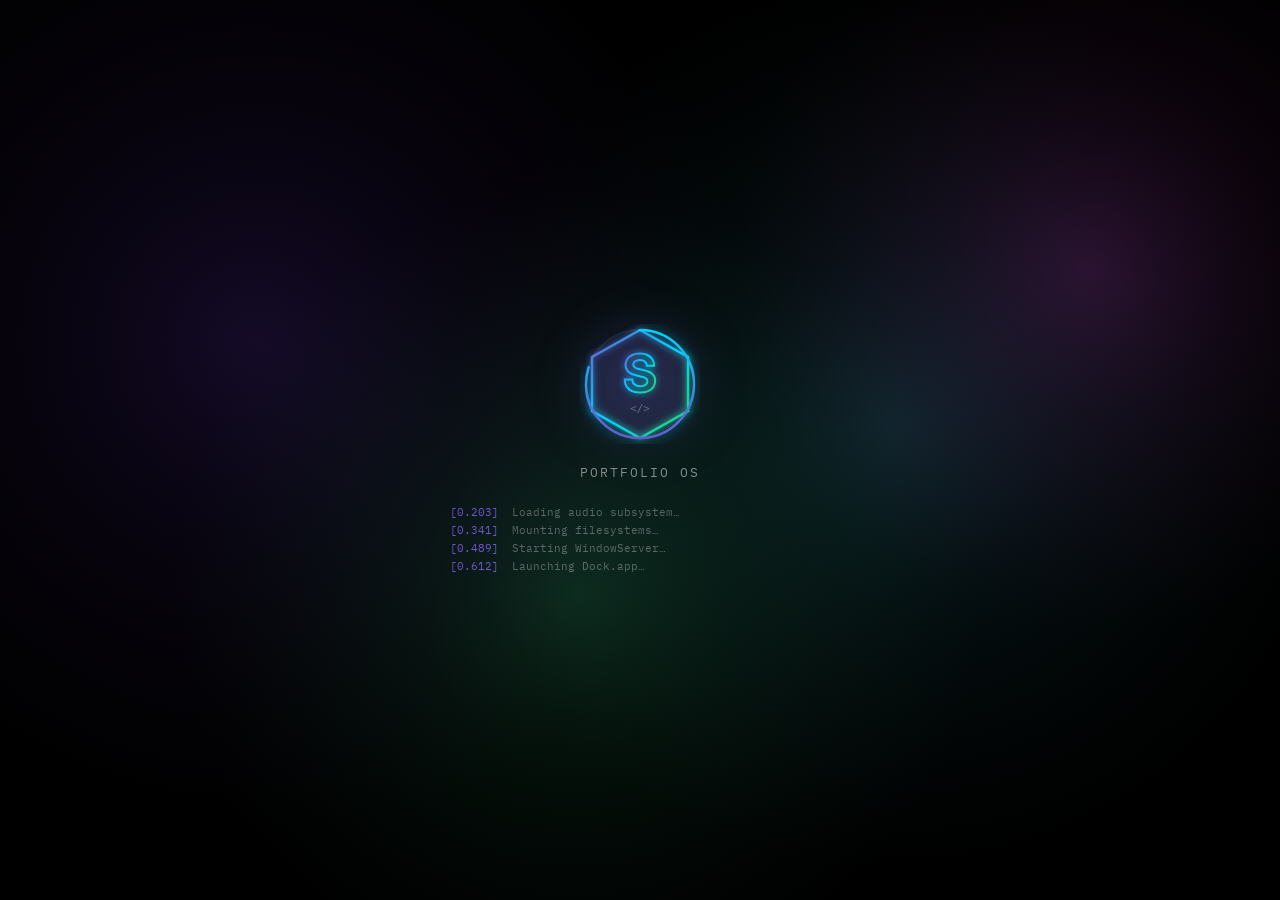
==== commit 1d05bcc6: "Include Discord link and icon in contact section Added Discord contact link and icon to the portfoli" ====
--- a/mac-portfolio/index.html
+++ b/mac-portfolio/index.html
@@ -156,6 +156,14 @@
                     <span>💼</span>
                     <div><strong>LinkedIn</strong><small>linkedin.com/in/sunil-saini-6190ba255</small></div>
                 </a>
+                <a href="https://discord.com/invite/Mk5z9vMA" target="_blank" rel="noopener noreferrer" class="mob-contact-link mob-contact-discord">
+    <span class="discord-icon" aria-hidden="true">
+        <svg viewBox="0 0 127.14 96.36" width="20" height="20" fill="currentColor">
+            <path d="M107.7 8.07A105.15 105.15 0 0 0 81.47 0a72.06 72.06 0 0 0-3.36 6.83 97.68 97.68 0 0 0-29.11 0A72.37 72.37 0 0 0 45.64 0 105.89 105.89 0 0 0 19.39 8.09C2.79 32.65-1.71 56.6.54 80.21A105.73 105.73 0 0 0 32.71 96.36a77.7 77.7 0 0 0 6.89-11.11 68.42 68.42 0 0 1-10.85-5.18c.91-.66 1.8-1.35 2.66-2.05a75.57 75.57 0 0 0 64.32 0c.87.71 1.76 1.39 2.66 2.05a68.68 68.68 0 0 1-10.87 5.19 77 77 0 0 0 6.89 11.1 105.25 105.25 0 0 0 32.19-16.14c2.64-27.38-4.51-51.11-18.9-72.15ZM42.45 65.69C36.18 65.69 31 60 31 53s5-12.74 11.43-12.74S54 46 53.89 53s-5.05 12.69-11.44 12.69Zm42.24 0C78.41 65.69 73.25 60 73.25 53s5-12.74 11.44-12.74S96.23 46 96.12 53s-5.04 12.69-11.43 12.69Z"/>
+        </svg>
+    </span>
+    <div><strong>Discord</strong><small>Join my Discord</small></div>
+</a>
                 <a href="assets/Sunil-Saini-Resume.pdf" target="_blank" download="Sunil-Saini-Resume.pdf" class="mob-contact-link">
                     <span>📄</span>
                     <div><strong>Resume</strong><small>Download PDF</small></div>
@@ -703,6 +711,14 @@
                         <a href="assets/Sunil-Saini-Resume.pdf" target="_blank" download="Sunil-Saini-Resume.pdf" class="resume-btn">📄 Download Resume</a>
                         <a href="https://github.com/Sunil0620" target="_blank" class="resume-btn resume-btn-secondary">🐙 GitHub</a>
                         <a href="https://www.linkedin.com/in/sunil-saini-6190ba255/" target="_blank" class="resume-btn resume-btn-tertiary">💼 LinkedIn</a>
+                        <a href="https://discord.com/invite/Mk5z9vMA" target="_blank" rel="noopener noreferrer" class="resume-btn resume-btn-discord">
+                            <span class="discord-icon" aria-hidden="true">
+                                <svg viewBox="0 0 127.14 96.36" width="18" height="18" fill="currentColor">
+                                    <path d="M107.7 8.07A105.15 105.15 0 0 0 81.47 0a72.06 72.06 0 0 0-3.36 6.83 97.68 97.68 0 0 0-29.11 0A72.37 72.37 0 0 0 45.64 0 105.89 105.89 0 0 0 19.39 8.09C2.79 32.65-1.71 56.6.54 80.21A105.73 105.73 0 0 0 32.71 96.36a77.7 77.7 0 0 0 6.89-11.11 68.42 68.42 0 0 1-10.85-5.18c.91-.66 1.8-1.35 2.66-2.05a75.57 75.57 0 0 0 64.32 0c.87.71 1.76 1.39 2.66 2.05a68.68 68.68 0 0 1-10.87 5.19 77 77 0 0 0 6.89 11.1 105.25 105.25 0 0 0 32.19-16.14c2.64-27.38-4.51-51.11-18.9-72.15ZM42.45 65.69C36.18 65.69 31 60 31 53s5-12.74 11.43-12.74S54 46 53.89 53s-5.05 12.69-11.44 12.69Zm42.24 0C78.41 65.69 73.25 60 73.25 53s5-12.74 11.44-12.74S96.23 46 96.12 53s-5.04 12.69-11.43 12.69Z"/>
+                                </svg>
+                            </span>
+                            Discord
+                        </a>
                     </div>
 
                     <p class="about-shortcuts">Try: <strong>Space</strong> for Spotlight · <strong>right-click</strong> desktop · <strong>F3</strong> Mission Control · <strong>↑↑↓↓←→←→BA</strong> for a small surprise</p>
@@ -854,6 +870,7 @@
                             <p>📧 <strong>Email:</strong> <a href="mailto:sunilsaini5652@gmail.com" onclick="copyEmail(event)">sunilsaini5652@gmail.com</a></p>
                             <p>🐙 <strong>GitHub:</strong> <a href="https://github.com/Sunil0620" target="_blank">github.com/Sunil0620</a></p>
                             <p>💼 <strong>LinkedIn:</strong> <a href="https://www.linkedin.com/in/sunil-saini-6190ba255/" target="_blank">linkedin.com/in/sunil-saini-6190ba255</a></p>
+                            <p>💬 <strong>Discord:</strong> <a href="https://discord.com/invite/Mk5z9vMA" target="_blank" rel="noopener noreferrer">discord.gg/Mk5z9vMA</a></p>
                         </div>
                         <div class="contact-form">
                             <p class="contact-helper">Or send a short note here and I’ll reply by email.</p>
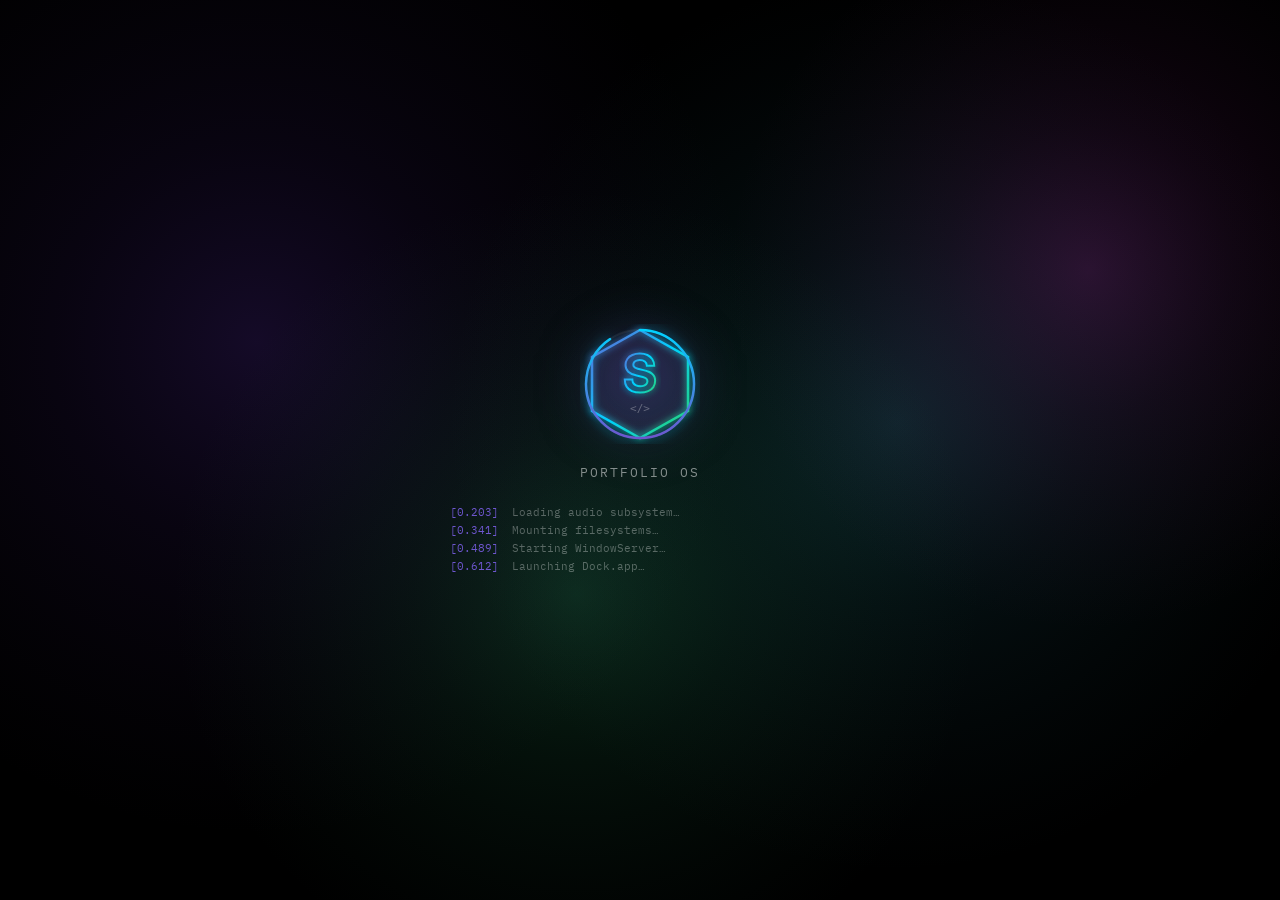
==== commit 6db72949: "Refactor portfolio to sunOS branding; update styles and functionality - Changed all references from " ====
--- a/mac-portfolio/index.html
+++ b/mac-portfolio/index.html
@@ -3,15 +3,15 @@
 <head>
     <meta charset="UTF-8">
     <meta name="viewport" content="width=device-width, initial-scale=1.0">
-    <title>Portfolio — macOS Sonoma</title>
-    <meta name="description" content="An interactive macOS Sonoma-style developer portfolio built with vanilla HTML, CSS and JavaScript.">
-    <meta property="og:title" content="Sunil Saini — macOS Portfolio">
-    <meta property="og:description" content="Full-stack developer portfolio — macOS Sonoma in the browser.">
+    <title>Portfolio — sunOS</title>
+    <meta name="description" content="An interactive sunOS-style developer portfolio built with vanilla HTML, CSS and JavaScript.">
+    <meta property="og:title" content="Sunil Saini — sunOS Portfolio">
+    <meta property="og:description" content="Full-stack developer portfolio — sunOS in the browser.">
     <meta property="og:url" content="https://sunil0620.github.io/Portfolio/">
     <meta property="og:type" content="website">
     <meta name="twitter:card" content="summary_large_image">
-    <meta name="twitter:title" content="Sunil Saini — macOS Portfolio">
-    <meta name="twitter:description" content="Full-stack developer portfolio — macOS Sonoma in the browser.">
+    <meta name="twitter:title" content="Sunil Saini — sunOS Portfolio">
+    <meta name="twitter:description" content="Full-stack developer portfolio — sunOS in the browser.">
     <meta name="twitter:image" content="https://sunil0620.github.io/Portfolio/mac-portfolio/User/avatar.jpg">
     <meta property="og:image" content="https://sunil0620.github.io/Portfolio/mac-portfolio/User/avatar.jpg">
     <meta name="theme-color" content="#0f0c29">
@@ -52,8 +52,8 @@
             </div>
             <p class="mob-kicker">Portfolio OS · Mobile Companion</p>
             <h1 class="mob-name">Sunil Saini</h1>
-            <p class="mob-role">Full-Stack Developer & ML Enthusiast</p>
-            <p class="mob-summary">I build polished browser experiences with strong front-end craft, thoughtful motion, and dependable full-stack foundations.</p>
+            <p class="mob-role">Full-Stack Developer</p>
+            <p class="mob-summary">I build clean browser products with careful UI, practical backends, and a little operating-system drama.</p>
             <div class="mob-status-badge">
                 <span class="mob-status-dot"></span>
                 Available for work
@@ -64,12 +64,12 @@
             </div>
             <div class="mob-hero-stats">
                 <div class="mob-stat-card">
-                    <strong>Zero dependency</strong>
-                    <span>static build on GitHub Pages</span>
+                    <strong>Portfolio OS</strong>
+                    <span>sunOS-style desktop in the browser</span>
                 </div>
                 <div class="mob-stat-card">
                     <strong>Django + React</strong>
-                    <span>current product engineering focus</span>
+                    <span>current full-stack focus</span>
                 </div>
             </div>
         </section>
@@ -78,8 +78,8 @@
         <section class="mob-section">
             <h2 class="mob-section-title">About</h2>
             <div class="mob-card">
-                <p>I like products that feel considered from the first click: clear hierarchy, smooth interaction, and code that stays maintainable after the demo ends.</p>
-                <p>This portfolio is a browser-native macOS environment built from scratch with <strong>HTML</strong>, <strong>CSS</strong>, and <strong>JavaScript</strong>. Desktop gets the full OS-style experience.</p>
+                <p>I care about interfaces that are calm, fast, and easy to trust.</p>
+                <p>This portfolio is a hand-built sunOS-inspired desktop using <strong>HTML</strong>, <strong>CSS</strong>, and <strong>JavaScript</strong>.</p>
             </div>
         </section>
 
@@ -109,33 +109,33 @@
             <a href="https://github.com/Sunil0620" target="_blank" class="mob-project-card">
                 <div class="mob-project-icon mob-project-icon-ai">🤖</div>
                 <div class="mob-project-info">
-                    <h3>AI Code Agent</h3>
-                    <p>Agentic coding experiments for repo inspection, debugging loops, and clear fix suggestions.</p>
-                    <div class="mob-project-tags"><span>Python</span><span>LLM</span><span>GPT-4</span></div>
+                    <h3>AI Dev Assistant</h3>
+                    <p>Repo-reading experiments for debugging, fixes, and clearer developer feedback.</p>
+                    <div class="mob-project-tags"><span>Python</span><span>LLM</span><span>Tools</span></div>
                 </div>
             </a>
             <a href="https://github.com/Sunil0620" target="_blank" class="mob-project-card">
                 <div class="mob-project-icon mob-project-icon-commerce">🛒</div>
                 <div class="mob-project-info">
-                    <h3>E-Commerce Platform</h3>
-                    <p>Storefront concept work centered on checkout UX, catalog flow, and operational clarity.</p>
-                    <div class="mob-project-tags"><span>Next.js</span><span>Stripe</span><span>Prisma</span></div>
+                    <h3>Commerce Flow</h3>
+                    <p>A checkout and catalog concept focused on trust, speed, and clear buying paths.</p>
+                    <div class="mob-project-tags"><span>Next.js</span><span>UX</span><span>API</span></div>
                 </div>
             </a>
             <a href="https://github.com/Sunil0620/Portfolio" target="_blank" class="mob-project-card">
                 <div class="mob-project-icon mob-project-icon-portfolio">🖥️</div>
                 <div class="mob-project-info">
                     <h3>Portfolio OS</h3>
-                    <p>A cinematic browser desktop with boot flow, app windows, terminal, and a Sydney video screensaver.</p>
+                    <p>A browser desktop with boot flow, app windows, terminal, music, and screensaver.</p>
                     <div class="mob-project-tags"><span>HTML</span><span>CSS</span><span>JS</span></div>
                 </div>
             </a>
             <a href="https://github.com/Sunil0620" target="_blank" class="mob-project-card">
                 <div class="mob-project-icon mob-project-icon-analytics">📊</div>
                 <div class="mob-project-info">
-                    <h3>Analytics Dashboard</h3>
-                    <p>Real-time metrics interface concepts for streaming data, operations, and team visibility.</p>
-                    <div class="mob-project-tags"><span>React</span><span>D3.js</span><span>WS</span></div>
+                    <h3>Ops Dashboard</h3>
+                    <p>A metrics UI concept for teams that need signal, not noise.</p>
+                    <div class="mob-project-tags"><span>React</span><span>Charts</span><span>Data</span></div>
                 </div>
             </a>
         </section>
@@ -176,7 +176,7 @@
             <div class="mob-card mob-cta-card">
                 <p class="mob-cta-icon">💻</p>
                 <p><strong>Full Desktop Experience</strong></p>
-                <p class="mob-cta-copy">Boot sequence, desktop windows, music player, VS Code clone, Spotlight search, and the new Sydney video screensaver. Open on desktop for the full version.</p>
+                <p class="mob-cta-copy">Boot, windows, music, terminal, Spotlight, and screensaver. Open on desktop for the full OS.</p>
             </div>
         </section>
 
@@ -317,7 +317,7 @@
                     </svg>
                 </button>
                 <div class="dropdown-panel">
-                    <button class="dd-item" onclick="openAboutMac()">About This Mac</button>
+                    <button class="dd-item" onclick="openAboutMac()">About sunOS</button>
                     <button class="dd-item" onclick="toggleWindow('window-settings')">System Settings…</button>
                     <div class="dd-divider"></div>
                     <button class="dd-item" onclick="lockScreen()">Lock Screen <span class="dd-shortcut">⌃⌘Q</span></button>
@@ -518,7 +518,7 @@
     <!-- ===== WINDOWS ===== -->
     <div id="windows-container">
 
-        <!-- About This Mac -->
+        <!-- About sunOS -->
         <div class="window" id="window-about-mac" style="width:360px;height:490px;top:80px;left:250px;display:none;">
             <div class="window-header">
                 <div class="window-controls">
@@ -531,11 +531,11 @@
                 <svg viewBox="0 0 384 512" width="55" height="55" fill="currentColor" style="color:var(--text-secondary)">
                     <path d="M318.7 268.7c-.2-36.7 16.4-64.4 50-84.8-18.8-26.9-47.2-41.7-84.7-44.6-35.5-2.8-74.3 20.7-88.5 20.7-15 0-49.4-19.7-76.4-19.7C63.3 141.2 24 184.8 8 273.5q-9 59.5 24 125.7c15.4 31.5 47.7 87.1 82.2 86.8 32-.3 40.7-18.1 76.5-18.1 36.3 0 44.5 18.1 77.4 18.1 35.7 0 63.8-51.5 77.8-82.7-53.7-22.1-66.7-74-32.2-111.4-18.1-24.3-43.2-38.3-70.3-40.7-21.7-1.9-46.7 8.2-61.9 8.2-14.8 0-35.5-8.7-52.9-8.7-22.6 0-49.7 10.3-64.8 30zM226.3 97.4c17.6-21.2 28.5-49.5 25.4-77.4-24.1 1-53.2 16.3-71.1 38.3-15.6 19.3-28.7 48.7-24.7 75.8 26.6 2.1 53.3-14.4 70.4-36.7z"/>
                 </svg>
-                <h3>macOS Portfolio</h3>
-                <p class="version">Version 14.0 (Sonoma Developer Beta 🧑‍💻)</p>
+                <h3>sunOS Portfolio</h3>
+                <p class="version">Version 14.0 (sunOS Developer Beta 🧑‍💻)</p>
                 <div class="specs">
-                    <p><strong>MacBook Pro "Reality Distortion Field"</strong></p>
-                    <p>Chip: <strong>Apple M3 Ultra Max Pro Plus</strong></p>
+                    <p><strong>sunOS Pro "Reality Distortion Field"</strong></p>
+                    <p>Chip: <strong>Sun S3 Ultra Max Pro Plus</strong></p>
                     <p>Cores: <strong>∞</strong> (runs on caffeine & deadlines)</p>
                     <p>Memory: <strong><span class="about-mac-ram">128.0 GB</span></strong> (still not enough for Chrome)</p>
                     <p>Storage: <strong>99% full</strong> (all node_modules)</p>
@@ -621,7 +621,7 @@
                         </div>
                         <div class="setting-row">
                             <label>Version</label>
-                            <span class="setting-value">macOS Portfolio v14.0</span>
+                            <span class="setting-value">sunOS Portfolio v14.0</span>
                         </div>
                         <div class="setting-row">
                             <label>Built With</label>
@@ -663,16 +663,16 @@
                         <span class="about-status-dot"></span>
                         Available for work
                     </div>
-                    <p class="about-kicker">Full-stack engineering · interface systems · browser-native experiments</p>
-                    <h2 class="gradient-text about-hero-title">Designing polished browser experiences with front-end craft and full-stack discipline.</h2>
-                    <p class="about-lead">I like products that feel intentional: clear hierarchy, responsive interaction, and code that stays maintainable after the first launch.</p>
-                    <p>My current focus is <strong>Django</strong> and <strong>React</strong>, with a lot of attention on product feel, motion, and the details that make interfaces easier to trust.</p>
-                    <p>This entire desktop environment is built <strong>from scratch</strong> with pure HTML, CSS, and JavaScript to show what the browser can do without a framework hiding the mechanics.</p>
+                    <p class="about-kicker">Full-stack engineering · interface craft · browser-native systems</p>
+                    <h2 class="gradient-text about-hero-title">I build web products that feel clear, fast, and intentionally made.</h2>
+                    <p class="about-lead">My sweet spot is the space between clean UI and dependable backend logic.</p>
+                    <p>Right now I am focused on <strong>Django</strong>, <strong>React</strong>, and product interfaces that feel simple without feeling empty.</p>
+                    <p>This portfolio is my playground: a sunOS-style desktop built by hand with HTML, CSS, and JavaScript.</p>
 
                     <div class="about-highlight-grid">
                         <div class="about-highlight-card">
                             <strong>Primary focus</strong>
-                            <span>Full-stack product work with strong UI execution</span>
+                            <span>Full-stack product work with careful UI execution</span>
                         </div>
                         <div class="about-highlight-card">
                             <strong>Stack</strong>
@@ -680,16 +680,16 @@
                         </div>
                         <div class="about-highlight-card">
                             <strong>Approach</strong>
-                            <span>Fast prototypes, clean systems, premium interaction design</span>
-                        </div>
-                    </div>
-
-                    <h4 class="about-section-title">Proficiency</h4>
-                    <div class="skill-bar-wrap"><div class="skill-bar-label"><span>JavaScript / React</span><span>92%</span></div><div class="skill-bar-track"><div class="skill-bar-fill" data-width="92"></div></div></div>
-                    <div class="skill-bar-wrap"><div class="skill-bar-label"><span>Python / Django</span><span>88%</span></div><div class="skill-bar-track"><div class="skill-bar-fill" data-width="88"></div></div></div>
-                    <div class="skill-bar-wrap"><div class="skill-bar-label"><span>CSS / UI Design</span><span>95%</span></div><div class="skill-bar-track"><div class="skill-bar-fill" data-width="95"></div></div></div>
-                    <div class="skill-bar-wrap"><div class="skill-bar-label"><span>ML / AI</span><span>78%</span></div><div class="skill-bar-track"><div class="skill-bar-fill" data-width="78"></div></div></div>
-                    <div class="skill-bar-wrap"><div class="skill-bar-label"><span>DevOps / Cloud</span><span>75%</span></div><div class="skill-bar-track"><div class="skill-bar-fill" data-width="75"></div></div></div>
+                            <span>Prototype quickly, simplify aggressively, ship clearly</span>
+                        </div>
+                    </div>
+
+                    <h4 class="about-section-title">Strengths</h4>
+                    <div class="skill-bar-wrap"><div class="skill-bar-label"><span>Frontend systems</span><span>Strong</span></div><div class="skill-bar-track"><div class="skill-bar-fill" data-width="92"></div></div></div>
+                    <div class="skill-bar-wrap"><div class="skill-bar-label"><span>Django APIs</span><span>Strong</span></div><div class="skill-bar-track"><div class="skill-bar-fill" data-width="88"></div></div></div>
+                    <div class="skill-bar-wrap"><div class="skill-bar-label"><span>CSS / Interaction</span><span>Core craft</span></div><div class="skill-bar-track"><div class="skill-bar-fill" data-width="95"></div></div></div>
+                    <div class="skill-bar-wrap"><div class="skill-bar-label"><span>AI tooling</span><span>Exploring</span></div><div class="skill-bar-track"><div class="skill-bar-fill" data-width="78"></div></div></div>
+                    <div class="skill-bar-wrap"><div class="skill-bar-label"><span>Cloud / DevOps</span><span>Practical</span></div><div class="skill-bar-track"><div class="skill-bar-fill" data-width="75"></div></div></div>
 
                     <h4 class="about-section-title">Stack</h4>
                     <div class="about-tags">
@@ -747,26 +747,26 @@
                 <div class="project-lead">
                     <div>
                         <p class="project-kicker">Selected Work</p>
-                        <h2>Concepts and builds that lean hard on product feel.</h2>
-                    </div>
-                    <p class="project-summary">The mix here intentionally spans AI tooling, storefront UX, interface-heavy portfolio work, and real-time dashboards.</p>
+                        <h2>Small systems, clear interfaces, and experiments with personality.</h2>
+                    </div>
+                    <p class="project-summary">Repo links are placeholders for now; the cards are shaped as future case studies.</p>
                 </div>
                 <div class="project-grid">
                     <div class="project-card" onclick="window.open('https://github.com/Sunil0620','_blank')">
                         <div class="card-img grad-1"><span class="card-emoji">🤖</span><span class="card-badge">AI tooling</span></div>
                         <div class="card-info">
-                            <h3>AI Code Agent</h3>
-                            <p>Agentic coding experiments focused on repo inspection, debugging loops, and turning messy failures into actionable fixes.</p>
-                            <div class="card-tags"><span>Python</span><span>LLM</span><span>GPT-4</span></div>
+                            <h3>AI Dev Assistant</h3>
+                            <p>Repo-reading experiments for debugging, fix suggestions, and developer feedback that is easier to act on.</p>
+                            <div class="card-tags"><span>Python</span><span>LLM</span><span>Tools</span></div>
                             <a href="https://github.com/Sunil0620" target="_blank" class="card-link" onclick="event.stopPropagation()">View on GitHub</a>
                         </div>
                     </div>
                     <div class="project-card" onclick="window.open('https://github.com/Sunil0620','_blank')">
                         <div class="card-img grad-2"><span class="card-emoji">🛒</span><span class="card-badge">Commerce UX</span></div>
                         <div class="card-info">
-                            <h3>E-Commerce Platform</h3>
-                            <p>Storefront concept work centered on checkout flow, trust-building product detail pages, and operational clarity for teams.</p>
-                            <div class="card-tags"><span>Next.js</span><span>Stripe</span><span>Prisma</span></div>
+                            <h3>Commerce Flow</h3>
+                            <p>A storefront and checkout concept tuned for trust, fewer decisions, and a buying path that stays readable.</p>
+                            <div class="card-tags"><span>Next.js</span><span>UX</span><span>API</span></div>
                             <a href="https://github.com/Sunil0620" target="_blank" class="card-link" onclick="event.stopPropagation()">View on GitHub</a>
                         </div>
                     </div>
@@ -774,7 +774,7 @@
                         <div class="card-img grad-3"><span class="card-emoji">🖥️</span><span class="card-badge">Browser OS</span></div>
                         <div class="card-info">
                             <h3>Portfolio OS</h3>
-                            <p>A cinematic macOS-inspired desktop with a boot flow, app windows, Spotlight search, and a video-first Sydney screensaver.</p>
+                            <p>A sunOS-inspired browser desktop with boot flow, app windows, Spotlight, terminal, music, and screensaver.</p>
                             <div class="card-tags"><span>HTML</span><span>CSS</span><span>JS</span></div>
                             <a href="https://github.com/Sunil0620/Portfolio" target="_blank" class="card-link" onclick="event.stopPropagation()">View Source</a>
                         </div>
@@ -782,9 +782,9 @@
                     <div class="project-card" onclick="window.open('https://github.com/Sunil0620','_blank')">
                         <div class="card-img grad-4"><span class="card-emoji">📊</span><span class="card-badge">Live metrics</span></div>
                         <div class="card-info">
-                            <h3>Analytics Dashboard</h3>
-                            <p>Real-time dashboard concepts for streaming metrics, operational visibility, and interfaces that stay readable under pressure.</p>
-                            <div class="card-tags"><span>React</span><span>D3.js</span><span>WS</span></div>
+                            <h3>Ops Dashboard</h3>
+                            <p>A metrics interface concept for teams that need fast scanning, calm alerts, and fewer noisy panels.</p>
+                            <div class="card-tags"><span>React</span><span>Charts</span><span>Data</span></div>
                             <a href="https://github.com/Sunil0620" target="_blank" class="card-link" onclick="event.stopPropagation()">View on GitHub</a>
                         </div>
                     </div>
@@ -853,17 +853,17 @@
                 <main class="notes-main">
                     <!-- Contact pane -->
                     <div id="note-contact" class="note-pane active-pane">
-                        <p class="notes-date" id="notes-current-date">March 2026</p>
-                        <h2>Available for thoughtful product work.</h2>
-                        <p class="note-lead">I’m open to freelance builds, internships, and collaborative engineering work where product quality matters as much as implementation speed.</p>
+                        <p class="notes-date" id="notes-current-date">Current</p>
+                        <h2>Available for focused product work.</h2>
+                        <p class="note-lead">I am open to freelance builds, internships, and collaborative work where the interface and the implementation both matter.</p>
                         <div class="note-callout-grid">
                             <div class="note-callout">
                                 <strong>Best fit</strong>
-                                <span>Front-end polish, Django + React product work, browser prototypes</span>
+                                <span>Frontend polish, Django + React builds, browser prototypes</span>
                             </div>
                             <div class="note-callout">
                                 <strong>Working style</strong>
-                                <span>Fast iteration, direct communication, clean and reviewable code</span>
+                                <span>Fast iteration, direct communication, reviewable code</span>
                             </div>
                         </div>
                         <div class="note-contact-list">
@@ -885,8 +885,8 @@
                     <!-- Focus pane -->
                     <div id="note-focus" class="note-pane hidden">
                         <p class="notes-date">Current Focus</p>
-                        <h2>What I want to keep getting better at.</h2>
-                        <p class="note-lead">Right now I’m pushing on interface systems, AI-assisted tooling, and more reliable full-stack shipping workflows.</p>
+                        <h2>What I am sharpening now.</h2>
+                        <p class="note-lead">Interface systems, AI-assisted tooling, and cleaner full-stack shipping workflows.</p>
                         <p><strong>Primary Stack:</strong> Django + React</p>
                         <p><strong>Learning:</strong> Machine Learning, LLM fine-tuning</p>
                         <p><strong>Building:</strong> AI-powered developer tools</p>
@@ -1098,9 +1098,9 @@
                     <button class="te-btn" onclick="document.execCommand('underline')" style="text-decoration:underline" title="Underline">U</button>
                 </div>
                 <div class="textedit-content" contenteditable="true" spellcheck="false">
-                    <h1 class="te-h1">📄 Portfolio — macOS Sonoma</h1>
+                    <h1 class="te-h1">📄 Portfolio — sunOS</h1>
                     <br>
-                    <p class="te-p">A hyper-realistic macOS desktop environment running entirely in your browser.</p>
+                    <p class="te-p">A hyper-realistic sunOS desktop environment running entirely in your browser.</p>
                     <p class="te-p">Built with <strong>zero dependencies</strong> — pure HTML, CSS, and JavaScript.</p>
                     <br>
                     <h2 class="te-h2">✨ Features</h2>
@@ -1379,7 +1379,7 @@
 
                 <h2 class="te-h2">📅 Build Diary</h2>
                 <p class="te-p"><strong>Day 1</strong> — "It's just gonna be a simple portfolio page." — me, a fool</p>
-                <p class="te-p"><strong>Day 3</strong> — Added a boot screen. It now takes 3 seconds to load. Justified it as "authentic macOS feel."</p>
+                <p class="te-p"><strong>Day 3</strong> — Added a boot screen. It now takes 3 seconds to load. Justified it as "authentic sunOS feel."</p>
                 <p class="te-p"><strong>Day 7</strong> — Someone suggested dark mode. There is only dark mode. This IS the dark mode.</p>
                 <p class="te-p"><strong>Day 12</strong> — Added a Kishore Kumar music player. Works 70% of the time. Every time.</p>
                 <p class="te-p"><strong>Day 16</strong> — Rewrote the entire CSS. Twice. The first rewrite was to "clean it up." The second was to undo the first.</p>
@@ -1399,7 +1399,7 @@
                 <p class="te-p"><code style="color:#30d158;">secrets</code> &nbsp;&nbsp;— things I probably shouldn't share</p>
                 <p class="te-p"><code style="color:#ff453a;">sudo rm -rf /</code> — please don't</p>
                 <br>
-                <p class="te-p" style="color:rgba(255,255,255,0.25);font-size:11px;font-style:italic;">Built with ☕, existential dread, and an unhealthy obsession with macOS UI details.</p>
+                <p class="te-p" style="color:rgba(255,255,255,0.25);font-size:11px;font-style:italic;">Built with ☕, existential dread, and an unhealthy obsession with sunOS UI details.</p>
             </div>
         </div>
         <div class="resize-handle" data-win="window-devnotes"></div>
@@ -1475,7 +1475,7 @@
     <div style="text-align:center;color:rgba(255,255,255,0.85);padding:40px;">
         <div style="font-size:48px;margin-bottom:16px;">🖥️</div>
         <h2 style="margin:0 0 8px;font-weight:600;">JavaScript Required</h2>
-        <p style="margin:0;opacity:0.6;font-size:14px;">This portfolio is an interactive macOS experience — please enable JavaScript to continue.</p>
+        <p style="margin:0;opacity:0.6;font-size:14px;">This portfolio is an interactive sunOS experience — please enable JavaScript to continue.</p>
     </div>
 </noscript>
 </body>
--- a/mac-portfolio/style.css
+++ b/mac-portfolio/style.css
@@ -181,24 +181,26 @@
 /* =============== CUSTOM CURSOR =============== */
 * { cursor: none !important; }
 #cursor-dot {
-    position: fixed; width: 8px; height: 8px;
-    background: rgba(255,255,255,0.95);
+    position: fixed; width: 7px; height: 7px;
+    background: rgba(255,255,255,0.92);
     border-radius: 50%;
     pointer-events: none; z-index: 99998;
     transform: translate(-50%,-50%);
-    transition: transform 0.1s ease, background 0.2s ease;
+    transition: transform 0.12s ease, background 0.2s ease, opacity 0.2s ease;
     mix-blend-mode: difference;
+    box-shadow: 0 0 12px rgba(255,255,255,0.22);
 }
 #cursor-ring {
-    position: fixed; width: 36px; height: 36px;
-    border: 1.5px solid rgba(255,255,255,0.4);
+    position: fixed; width: 32px; height: 32px;
+    border: 1px solid rgba(255,255,255,0.34);
     border-radius: 50%;
     pointer-events: none; z-index: 99997;
     transform: translate(-50%,-50%);
-    transition: transform 0.15s ease, width 0.2s ease, height 0.2s ease, opacity 0.2s ease;
-}
-#cursor-ring.hovering { width: 52px; height: 52px; border-color: rgba(255,255,255,0.6); }
-#cursor-ring.clicking { width: 24px; height: 24px; }
+    transition: transform 0.16s ease, width 0.2s ease, height 0.2s ease, opacity 0.2s ease, border-color 0.2s ease;
+    box-shadow: 0 0 24px rgba(0,122,255,0.08);
+}
+#cursor-ring.hovering { width: 46px; height: 46px; border-color: color-mix(in srgb, var(--accent) 65%, white); }
+#cursor-ring.clicking { width: 22px; height: 22px; opacity: 0.8; }
 
 /* =============== BOOT SCREEN =============== */
 #boot-screen {
@@ -734,7 +736,7 @@
     box-shadow: 0 0 0 3px var(--accent), var(--win-shadow);
 }
 
-/* =============== ABOUT MAC WINDOW =============== */
+/* =============== About sunOS WINDOW =============== */
 .about-mac-body {
     display: flex; flex-direction: column; align-items: center;
     padding: 28px 24px; gap: 6px; text-align: center;
@@ -1477,7 +1479,7 @@
 .dock-item:hover .settings-art svg { --rot-dur: 1.6s; }
 @keyframes settingsRotate { to { transform: rotate(360deg); } }
 
-/* Trash — silver-glass macOS style */
+/* Trash — silver-glass sunOS style */
 .trash-art {
     background: linear-gradient(160deg, rgba(180,180,190,0.18) 0%, rgba(100,100,115,0.22) 100%);
     backdrop-filter: blur(12px);
@@ -1553,9 +1555,9 @@
 
 /* ─── Cursor ring (dot uses mix-blend-mode:difference so it auto-inverts) ─── */
 html.light-mode #cursor-ring {
-    border-color: rgba(0,0,0,0.35);
-}
-html.light-mode #cursor-ring.hovering { border-color: rgba(0,0,0,0.55); }
+    border-color: rgba(0,0,0,0.28);
+}
+html.light-mode #cursor-ring.hovering { border-color: color-mix(in srgb, var(--accent) 65%, black); }
 
 /* ─── Menu Bar ─── */
 html.light-mode #menu-bar {
@@ -1842,7 +1844,7 @@
 /* ─── Window header title ─── */
 html.light-mode .header-title { color: rgba(0,0,0,0.5); }
 
-/* ─── About Mac specs ─── */
+/* ─── About sunOS specs ─── */
 html.light-mode .specs p { color: rgba(0,0,0,0.55); }
 html.light-mode .specs strong { color: rgba(0,0,0,0.85); }
 
@@ -1870,7 +1872,7 @@
 }
 html.light-mode .cc-slider-icon { color: rgba(0,0,0,0.6); }
 
-/* ─── Notes bar (keep yellowish tint in light mode too — matches macOS Notes) ─── */
+/* ─── Notes bar (keep yellowish tint in light mode too — matches sunOS Notes) ─── */
 html.light-mode .window-header.notes-bar {
     background: linear-gradient(180deg, rgba(255,196,0,0.18), rgba(200,150,0,0.10));
     border-bottom-color: rgba(200,150,0,0.15);
@@ -2388,6 +2390,43 @@
 .resume-btn:active {
     transform: translateY(0) scale(0.98);
 }
+.discord-icon {
+    color: #5865f2;
+    display: inline-flex;
+    align-items: center;
+    justify-content: center;
+    flex: 0 0 auto;
+}
+
+.resume-btn-discord {
+    background: linear-gradient(135deg, #5865f2, #8ea1ff);
+    box-shadow: 0 4px 16px rgba(88, 101, 242, 0.35);
+    position: relative;
+    overflow: hidden;
+}
+
+.resume-btn-discord::after {
+    content: "";
+    position: absolute;
+    inset: 0;
+    background: linear-gradient(120deg, transparent, rgba(255,255,255,0.28), transparent);
+    transform: translateX(-120%);
+    transition: transform 0.45s ease;
+    pointer-events: none;
+}
+
+.resume-btn-discord:hover::after {
+    transform: translateX(120%);
+}
+
+.mob-contact-discord {
+    transition: transform 0.18s ease, color 0.18s ease;
+}
+
+.mob-contact-discord:hover {
+    transform: translateX(4px);
+    color: #8ea1ff;
+}
 
 /* =============== ENHANCED PROJECT CARDS HOVER =============== */
 .project-card::before {
@@ -3002,6 +3041,209 @@
     color: rgba(0,0,0,0.62);
 }
 
+/* Hard light-mode pass for newer app surfaces */
+html.light-mode .about-lead,
+html.light-mode .note-lead {
+    color: rgba(0,0,0,0.66) !important;
+}
+html.light-mode .window.focused {
+    box-shadow: 0 34px 90px rgba(0,0,0,0.14), 0 8px 28px rgba(0,0,0,0.08), 0 0 0 0.5px rgba(0,0,0,0.1);
+}
+html.light-mode .trash-body {
+    background: rgba(248,248,252,0.72);
+}
+html.light-mode .trash-item:hover {
+    background: rgba(0,0,0,0.05);
+}
+html.light-mode .trash-empty-title {
+    color: rgba(0,0,0,0.72);
+}
+html.light-mode .trash-empty-sub,
+html.light-mode .trash-footer {
+    color: rgba(0,0,0,0.4);
+}
+html.light-mode .trash-footer {
+    background: rgba(0,0,0,0.035);
+    border-top-color: rgba(0,0,0,0.08);
+}
+
+html.light-mode .console-body {
+    background: #f7f7fa;
+}
+html.light-mode .console-toolbar,
+html.light-mode .console-col-header {
+    background: #ececf1;
+    border-color: rgba(0,0,0,0.08);
+}
+html.light-mode .con-filter {
+    border-color: rgba(0,0,0,0.12);
+    color: rgba(0,0,0,0.52);
+}
+html.light-mode .con-filter.active,
+html.light-mode .con-filter:hover {
+    background: rgba(0,0,0,0.07);
+    color: rgba(0,0,0,0.82);
+}
+html.light-mode .console-search {
+    background: rgba(255,255,255,0.8);
+    border-color: rgba(0,0,0,0.12);
+    color: rgba(0,0,0,0.82);
+}
+html.light-mode .console-search::placeholder,
+html.light-mode .console-col-header,
+html.light-mode .con-col-time {
+    color: rgba(0,0,0,0.38);
+}
+html.light-mode .con-row {
+    border-bottom-color: rgba(0,0,0,0.04);
+}
+html.light-mode .con-row:hover {
+    background: rgba(0,0,0,0.035);
+}
+html.light-mode .con-col-msg {
+    color: rgba(0,0,0,0.7);
+}
+
+html.light-mode .vscode-bar {
+    background: #eeeeef !important;
+    border-bottom-color: rgba(0,0,0,0.1) !important;
+}
+html.light-mode .vscode-title {
+    color: rgba(0,0,0,0.55) !important;
+}
+html.light-mode .vscode-body,
+html.light-mode .vscode-code,
+html.light-mode .vscode-debug-log {
+    background: #ffffff;
+    color: rgba(0,0,0,0.82);
+}
+html.light-mode .vscode-sidebar {
+    background: #f1f1f4;
+    border-right-color: rgba(0,0,0,0.08);
+}
+html.light-mode .vscode-explorer,
+html.light-mode .vscode-tabs,
+html.light-mode .vscode-debug-panel {
+    background: #f8f8fb;
+    border-color: rgba(0,0,0,0.08);
+}
+html.light-mode .vscode-exp-header,
+html.light-mode .vscode-sidebar-icon,
+html.light-mode .vscode-tab,
+html.light-mode .vscode-debug-tab,
+html.light-mode .vscode-debug-toggle,
+html.light-mode .vscode-exp-item,
+html.light-mode .vscode-exp-file,
+html.light-mode .vscode-ext-item,
+html.light-mode .vscode-search-match {
+    color: rgba(0,0,0,0.58);
+}
+html.light-mode .vscode-exp-item.open,
+html.light-mode .vscode-exp-file.active,
+html.light-mode .vscode-tab.active,
+html.light-mode .vscode-sidebar-icon.active,
+html.light-mode .vscode-debug-tab.active {
+    color: rgba(0,0,0,0.86);
+}
+html.light-mode .vscode-exp-file:hover,
+html.light-mode .vscode-exp-item:hover,
+html.light-mode .vscode-sidebar-icon:hover,
+html.light-mode .vscode-search-match:hover,
+html.light-mode .vscode-ext-item:hover,
+html.light-mode .vscode-tab:hover {
+    background: rgba(0,0,0,0.055);
+}
+html.light-mode .vscode-tab.active {
+    background: #ffffff;
+}
+html.light-mode .vscode-panel-input {
+    background: #fff;
+    border-color: rgba(0,0,0,0.12);
+    color: rgba(0,0,0,0.82);
+}
+html.light-mode .vscode-code-line {
+    color: rgba(0,0,0,0.78);
+}
+html.light-mode .vscode-ln {
+    color: rgba(0,0,0,0.28);
+}
+html.light-mode .vscode-explorer [style*="rgba(255,255,255"],
+html.light-mode .vscode-debug-log [style*="rgba(255,255,255"] {
+    color: rgba(0,0,0,0.62) !important;
+}
+
+html.light-mode #mobile-companion {
+    background: linear-gradient(160deg, #f4f7fb 0%, #e7ecf4 42%, #f7f9fc 100%);
+    color: rgba(0,0,0,0.88);
+}
+html.light-mode .mob-status-bar {
+    background: linear-gradient(180deg, rgba(246,248,252,0.96) 60%, transparent);
+}
+html.light-mode .mob-icons,
+html.light-mode .mob-role,
+html.light-mode .mob-summary,
+html.light-mode .mob-card p,
+html.light-mode .mob-project-info p,
+html.light-mode .mob-contact-link small,
+html.light-mode .mob-footer,
+html.light-mode .mob-kicker,
+html.light-mode .mob-stat-card span,
+html.light-mode .mob-cta-copy {
+    color: rgba(0,0,0,0.52) !important;
+}
+html.light-mode .mob-name {
+    background: none;
+    -webkit-text-fill-color: rgba(0,0,0,0.9);
+}
+html.light-mode .mob-section-title,
+html.light-mode .mob-project-info h3,
+html.light-mode .mob-card strong,
+html.light-mode .mob-contact-link strong,
+html.light-mode .mob-stat-card strong {
+    color: rgba(0,0,0,0.86);
+}
+html.light-mode .mob-avatar,
+html.light-mode .mob-avatar-fallback {
+    border-color: #eef2f8;
+}
+html.light-mode .mob-card,
+html.light-mode .mob-stat-card,
+html.light-mode .mob-project-card {
+    background: rgba(255,255,255,0.72);
+    border-color: rgba(0,0,0,0.08);
+    box-shadow: 0 12px 28px rgba(0,0,0,0.08);
+}
+html.light-mode .mob-tag,
+html.light-mode .mob-project-tags span {
+    background: rgba(0,0,0,0.055);
+    border-color: rgba(0,0,0,0.08);
+    color: rgba(0,0,0,0.56);
+}
+html.light-mode #mobile-companion .mob-project-card {
+    background-color: rgba(255,255,255,0.72) !important;
+    background-image: none !important;
+    border-color: rgba(0,0,0,0.08) !important;
+}
+html.light-mode #mobile-companion .mob-tag,
+html.light-mode #mobile-companion .mob-project-tags span {
+    background-color: rgba(0,0,0,0.055) !important;
+    background-image: none !important;
+    border-color: rgba(0,0,0,0.08) !important;
+    color: rgba(0,0,0,0.56) !important;
+}
+html.light-mode .mob-contact-link {
+    border-bottom-color: rgba(0,0,0,0.08);
+}
+html.light-mode .mob-quick-action {
+    background: rgba(255,255,255,0.7);
+    border-color: rgba(0,0,0,0.1);
+    color: rgba(0,0,0,0.82);
+}
+html.light-mode .mob-quick-action-primary {
+    background: linear-gradient(135deg, var(--accent), #30d158);
+    color: #fff;
+}
+
 /* ======================================================
    DEV MODE — FULL HACKER THEME
    Activated by Konami code ↑↑↓↓←→←→BA
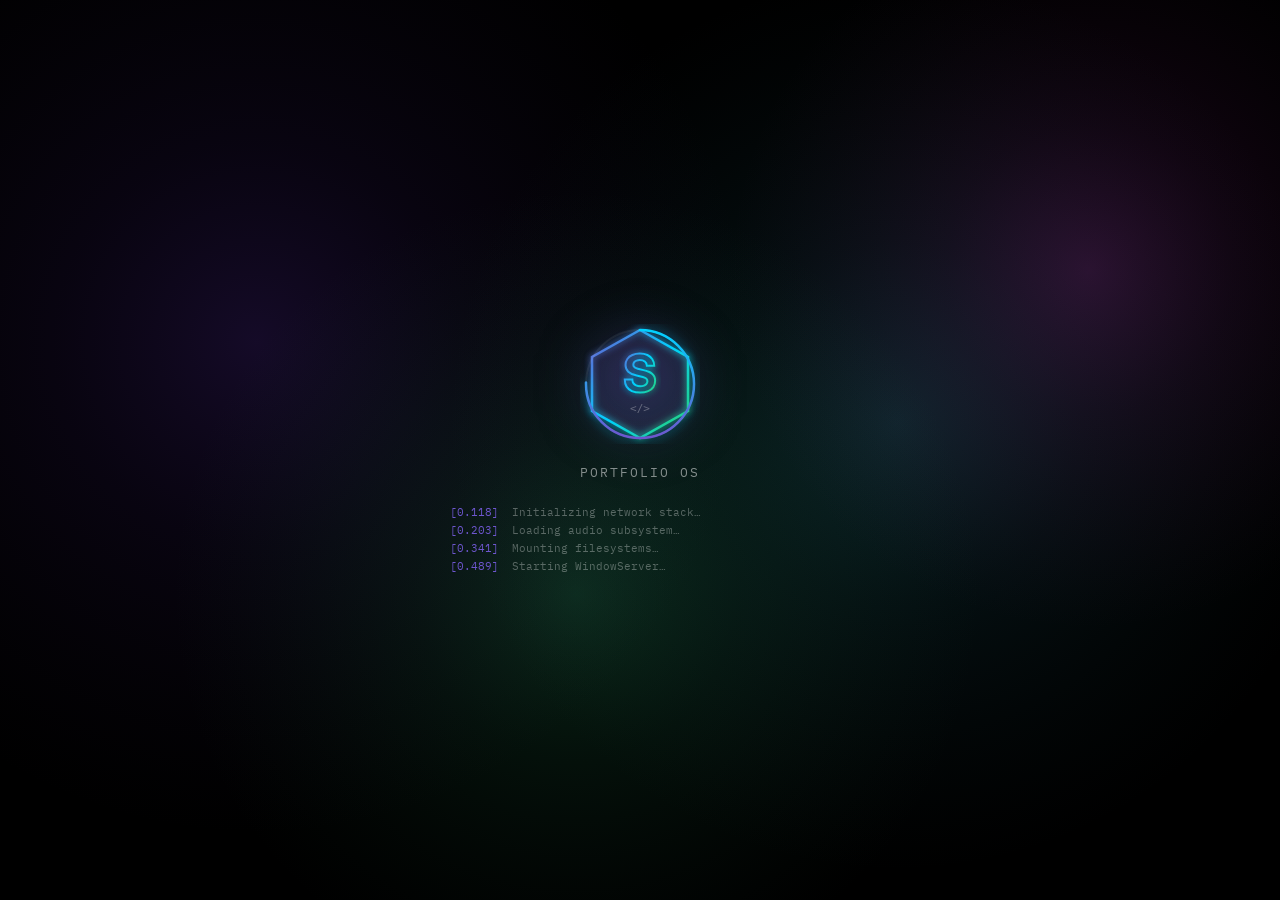
==== commit b5918f45: "refactor: update mobile companion styles and replace fallback with improved design" ====
--- a/mac-portfolio/index.html
+++ b/mac-portfolio/index.html
@@ -38,8 +38,9 @@
         <span class="mob-time" id="mob-time">12:00</span>
         <span class="mob-notch"></span>
         <span class="mob-icons">
-            <svg viewBox="0 0 640 512" width="14" height="14" fill="currentColor"><path d="M54.2 202.9C123.2 136.7 216.8 96 320 96s196.8 40.7 265.8 106.9c12.8 12.2 33 11.8 45.2-1s11.8-33-1-45.2C549.7 79.5 440.4 32 320 32S90.3 79.5 10.3 156.7c-12.8 12.2-13.2 32.3-1 45.2s32.3 13.2 45.2 1z"/></svg>
-            <svg viewBox="0 0 576 512" width="16" height="16" fill="currentColor"><path d="M464 160c8.8 0 16 7.2 16 16v160c0 8.8-7.2 16-16 16H80c-8.8 0-16-7.2-16-16V176c0-8.8 7.2-16 16-16H464zM80 96C35.8 96 0 131.8 0 176V336c0 44.2 35.8 80 80 80H464c44.2 0 80-35.8 80-80v-16c17.7 0 32-14.3 32-32V224c0-17.7-14.3-32-32-32V176c0-44.2-35.8-80-80-80H80zm320 96H96V320H400V192z"/></svg>
+            <svg viewBox="0 0 24 24" width="15" height="15" fill="none" stroke="currentColor" stroke-width="2" stroke-linecap="round" stroke-linejoin="round"><path d="M2 20h.01"/><path d="M7 20v-4"/><path d="M12 20v-8"/><path d="M17 20V8"/></svg>
+            <svg viewBox="0 0 24 24" width="15" height="15" fill="none" stroke="currentColor" stroke-width="2" stroke-linecap="round" stroke-linejoin="round"><path d="M5 12.55a11 11 0 0 1 14.08 0"/><path d="M1.42 9a16 16 0 0 1 21.16 0"/><path d="M8.53 16.11a6 6 0 0 1 6.95 0"/><line x1="12" y1="20" x2="12.01" y2="20"/></svg>
+            <svg viewBox="0 0 24 24" width="18" height="18" fill="none" stroke="currentColor" stroke-width="2" stroke-linecap="round" stroke-linejoin="round"><rect x="2" y="7" width="16" height="10" rx="2" ry="2"/><line x1="22" y1="11" x2="22" y2="13"/></svg>
         </span>
     </div>
     <div class="mob-scroll">
@@ -107,7 +108,7 @@
         <section class="mob-section">
             <h2 class="mob-section-title">Projects</h2>
             <a href="https://github.com/Sunil0620" target="_blank" class="mob-project-card">
-                <div class="mob-project-icon mob-project-icon-ai">🤖</div>
+                <div class="mob-project-icon mob-project-icon-ai"><svg viewBox="0 0 24 24" width="24" height="24" fill="none" stroke="currentColor" stroke-width="2" stroke-linecap="round" stroke-linejoin="round"><rect x="3" y="11" width="18" height="10" rx="2"/><circle cx="12" cy="5" r="2"/><path d="M12 7v4"/><line x1="8" y1="16" x2="8.01" y2="16"/><line x1="16" y1="16" x2="16.01" y2="16"/></svg></div>
                 <div class="mob-project-info">
                     <h3>AI Dev Assistant</h3>
                     <p>Repo-reading experiments for debugging, fixes, and clearer developer feedback.</p>
@@ -115,7 +116,7 @@
                 </div>
             </a>
             <a href="https://github.com/Sunil0620" target="_blank" class="mob-project-card">
-                <div class="mob-project-icon mob-project-icon-commerce">🛒</div>
+                <div class="mob-project-icon mob-project-icon-commerce"><svg viewBox="0 0 24 24" width="24" height="24" fill="none" stroke="currentColor" stroke-width="2" stroke-linecap="round" stroke-linejoin="round"><circle cx="9" cy="21" r="1"/><circle cx="20" cy="21" r="1"/><path d="M1 1h4l2.68 13.39a2 2 0 0 0 2 1.61h9.72a2 2 0 0 0 2-1.61L23 6H6"/></svg></div>
                 <div class="mob-project-info">
                     <h3>Commerce Flow</h3>
                     <p>A checkout and catalog concept focused on trust, speed, and clear buying paths.</p>
@@ -123,7 +124,7 @@
                 </div>
             </a>
             <a href="https://github.com/Sunil0620/Portfolio" target="_blank" class="mob-project-card">
-                <div class="mob-project-icon mob-project-icon-portfolio">🖥️</div>
+                <div class="mob-project-icon mob-project-icon-portfolio"><svg viewBox="0 0 24 24" width="24" height="24" fill="none" stroke="currentColor" stroke-width="2" stroke-linecap="round" stroke-linejoin="round"><rect x="2" y="3" width="20" height="14" rx="2" ry="2"/><line x1="8" y1="21" x2="16" y2="21"/><line x1="12" y1="17" x2="12" y2="21"/></svg></div>
                 <div class="mob-project-info">
                     <h3>Portfolio OS</h3>
                     <p>A browser desktop with boot flow, app windows, terminal, music, and screensaver.</p>
@@ -131,7 +132,7 @@
                 </div>
             </a>
             <a href="https://github.com/Sunil0620" target="_blank" class="mob-project-card">
-                <div class="mob-project-icon mob-project-icon-analytics">📊</div>
+                <div class="mob-project-icon mob-project-icon-analytics"><svg viewBox="0 0 24 24" width="24" height="24" fill="none" stroke="currentColor" stroke-width="2" stroke-linecap="round" stroke-linejoin="round"><line x1="18" y1="20" x2="18" y2="10"/><line x1="12" y1="20" x2="12" y2="4"/><line x1="6" y1="20" x2="6" y2="14"/></svg></div>
                 <div class="mob-project-info">
                     <h3>Ops Dashboard</h3>
                     <p>A metrics UI concept for teams that need signal, not noise.</p>
@@ -145,15 +146,15 @@
             <h2 class="mob-section-title">Contact</h2>
             <div class="mob-card">
                 <a href="mailto:sunilsaini5652@gmail.com" class="mob-contact-link">
-                    <span>📧</span>
+                    <span><svg viewBox="0 0 24 24" width="22" height="22" fill="none" stroke="currentColor" stroke-width="2" stroke-linecap="round" stroke-linejoin="round"><path d="M4 4h16c1.1 0 2 .9 2 2v12c0 1.1-.9 2-2 2H4c-1.1 0-2-.9-2-2V6c0-1.1.9-2 2-2z"/><polyline points="22,6 12,13 2,6"/></svg></span>
                     <div><strong>Email</strong><small>sunilsaini5652@gmail.com</small></div>
                 </a>
                 <a href="https://github.com/Sunil0620" target="_blank" class="mob-contact-link">
-                    <span>🐙</span>
+                    <span><svg viewBox="0 0 24 24" width="22" height="22" fill="none" stroke="currentColor" stroke-width="2" stroke-linecap="round" stroke-linejoin="round"><path d="M9 19c-5 1.5-5-2.5-7-3m14 6v-3.87a3.37 3.37 0 0 0-.94-2.61c3.14-.35 6.44-1.54 6.44-7A5.44 5.44 0 0 0 20 4.77 5.07 5.07 0 0 0 19.91 1S18.73.65 16 2.48a13.38 13.38 0 0 0-7 0C6.27.65 5.09 1 5.09 1A5.07 5.07 0 0 0 5 4.77a5.44 5.44 0 0 0-1.5 3.78c0 5.42 3.3 6.61 6.44 7A3.37 3.37 0 0 0 9 18.13V22"/></svg></span>
                     <div><strong>GitHub</strong><small>github.com/Sunil0620</small></div>
                 </a>
                 <a href="https://www.linkedin.com/in/sunil-saini-6190ba255/" target="_blank" class="mob-contact-link">
-                    <span>💼</span>
+                    <span><svg viewBox="0 0 24 24" width="22" height="22" fill="none" stroke="currentColor" stroke-width="2" stroke-linecap="round" stroke-linejoin="round"><path d="M16 8a6 6 0 0 1 6 6v7h-4v-7a2 2 0 0 0-2-2 2 2 0 0 0-2 2v7h-4v-7a6 6 0 0 1 6-6z"/><rect x="2" y="9" width="4" height="12"/><circle cx="4" cy="4" r="2"/></svg></span>
                     <div><strong>LinkedIn</strong><small>linkedin.com/in/sunil-saini-6190ba255</small></div>
                 </a>
                 <a href="https://discord.com/invite/Mk5z9vMA" target="_blank" rel="noopener noreferrer" class="mob-contact-link mob-contact-discord">
@@ -165,7 +166,7 @@
     <div><strong>Discord</strong><small>Join my Discord</small></div>
 </a>
                 <a href="assets/Sunil-Saini-Resume.pdf" target="_blank" download="Sunil-Saini-Resume.pdf" class="mob-contact-link">
-                    <span>📄</span>
+                    <span><svg viewBox="0 0 24 24" width="22" height="22" fill="none" stroke="currentColor" stroke-width="2" stroke-linecap="round" stroke-linejoin="round"><path d="M14 2H6a2 2 0 0 0-2 2v16a2 2 0 0 0 2 2h12a2 2 0 0 0 2-2V8z"/><polyline points="14 2 14 8 20 8"/><line x1="16" y1="13" x2="8" y2="13"/><line x1="16" y1="17" x2="8" y2="17"/><polyline points="10 9 9 9 8 9"/></svg></span>
                     <div><strong>Resume</strong><small>Download PDF</small></div>
                 </a>
             </div>
@@ -174,7 +175,7 @@
         <!-- Desktop CTA -->
         <section class="mob-section mob-cta">
             <div class="mob-card mob-cta-card">
-                <p class="mob-cta-icon">💻</p>
+                <p class="mob-cta-icon"><svg viewBox="0 0 24 24" width="32" height="32" fill="none" stroke="currentColor" stroke-width="2" stroke-linecap="round" stroke-linejoin="round"><rect x="2" y="3" width="20" height="14" rx="2" ry="2"/><line x1="2" y1="20" x2="22" y2="20"/></svg></p>
                 <p><strong>Full Desktop Experience</strong></p>
                 <p class="mob-cta-copy">Boot, windows, music, terminal, Spotlight, and screensaver. Open on desktop for the full OS.</p>
             </div>
@@ -753,7 +754,7 @@
                 </div>
                 <div class="project-grid">
                     <div class="project-card" onclick="window.open('https://github.com/Sunil0620','_blank')">
-                        <div class="card-img grad-1"><span class="card-emoji">🤖</span><span class="card-badge">AI tooling</span></div>
+                        <div class="card-img grad-1"><span class="card-emoji"><svg viewBox="0 0 24 24" width="40" height="40" fill="none" stroke="currentColor" stroke-width="2" stroke-linecap="round" stroke-linejoin="round"><rect x="3" y="11" width="18" height="10" rx="2"/><circle cx="12" cy="5" r="2"/><path d="M12 7v4"/><line x1="8" y1="16" x2="8.01" y2="16"/><line x1="16" y1="16" x2="16.01" y2="16"/></svg></span><span class="card-badge">AI tooling</span></div>
                         <div class="card-info">
                             <h3>AI Dev Assistant</h3>
                             <p>Repo-reading experiments for debugging, fix suggestions, and developer feedback that is easier to act on.</p>
@@ -762,7 +763,7 @@
                         </div>
                     </div>
                     <div class="project-card" onclick="window.open('https://github.com/Sunil0620','_blank')">
-                        <div class="card-img grad-2"><span class="card-emoji">🛒</span><span class="card-badge">Commerce UX</span></div>
+                        <div class="card-img grad-2"><span class="card-emoji"><svg viewBox="0 0 24 24" width="40" height="40" fill="none" stroke="currentColor" stroke-width="2" stroke-linecap="round" stroke-linejoin="round"><circle cx="9" cy="21" r="1"/><circle cx="20" cy="21" r="1"/><path d="M1 1h4l2.68 13.39a2 2 0 0 0 2 1.61h9.72a2 2 0 0 0 2-1.61L23 6H6"/></svg></span><span class="card-badge">Commerce UX</span></div>
                         <div class="card-info">
                             <h3>Commerce Flow</h3>
                             <p>A storefront and checkout concept tuned for trust, fewer decisions, and a buying path that stays readable.</p>
@@ -771,7 +772,7 @@
                         </div>
                     </div>
                     <div class="project-card" onclick="window.open('https://github.com/Sunil0620/Portfolio','_blank')">
-                        <div class="card-img grad-3"><span class="card-emoji">🖥️</span><span class="card-badge">Browser OS</span></div>
+                        <div class="card-img grad-3"><span class="card-emoji"><svg viewBox="0 0 24 24" width="40" height="40" fill="none" stroke="currentColor" stroke-width="2" stroke-linecap="round" stroke-linejoin="round"><rect x="2" y="3" width="20" height="14" rx="2" ry="2"/><line x1="8" y1="21" x2="16" y2="21"/><line x1="12" y1="17" x2="12" y2="21"/></svg></span><span class="card-badge">Browser OS</span></div>
                         <div class="card-info">
                             <h3>Portfolio OS</h3>
                             <p>A sunOS-inspired browser desktop with boot flow, app windows, Spotlight, terminal, music, and screensaver.</p>
@@ -780,7 +781,7 @@
                         </div>
                     </div>
                     <div class="project-card" onclick="window.open('https://github.com/Sunil0620','_blank')">
-                        <div class="card-img grad-4"><span class="card-emoji">📊</span><span class="card-badge">Live metrics</span></div>
+                        <div class="card-img grad-4"><span class="card-emoji"><svg viewBox="0 0 24 24" width="40" height="40" fill="none" stroke="currentColor" stroke-width="2" stroke-linecap="round" stroke-linejoin="round"><line x1="18" y1="20" x2="18" y2="10"/><line x1="12" y1="20" x2="12" y2="4"/><line x1="6" y1="20" x2="6" y2="14"/></svg></span><span class="card-badge">Live metrics</span></div>
                         <div class="card-info">
                             <h3>Ops Dashboard</h3>
                             <p>A metrics interface concept for teams that need fast scanning, calm alerts, and fewer noisy panels.</p>
@@ -867,10 +868,10 @@
                             </div>
                         </div>
                         <div class="note-contact-list">
-                            <p>📧 <strong>Email:</strong> <a href="mailto:sunilsaini5652@gmail.com" onclick="copyEmail(event)">sunilsaini5652@gmail.com</a></p>
-                            <p>🐙 <strong>GitHub:</strong> <a href="https://github.com/Sunil0620" target="_blank">github.com/Sunil0620</a></p>
-                            <p>💼 <strong>LinkedIn:</strong> <a href="https://www.linkedin.com/in/sunil-saini-6190ba255/" target="_blank">linkedin.com/in/sunil-saini-6190ba255</a></p>
-                            <p>💬 <strong>Discord:</strong> <a href="https://discord.com/invite/Mk5z9vMA" target="_blank" rel="noopener noreferrer">discord.gg/Mk5z9vMA</a></p>
+                            <p><svg viewBox="0 0 24 24" width="16" height="16" fill="none" stroke="currentColor" stroke-width="2" stroke-linecap="round" stroke-linejoin="round" style="vertical-align:middle;margin-right:6px;"><path d="M4 4h16c1.1 0 2 .9 2 2v12c0 1.1-.9 2-2 2H4c-1.1 0-2-.9-2-2V6c0-1.1.9-2 2-2z"/><polyline points="22,6 12,13 2,6"/></svg><strong>Email:</strong> <a href="mailto:sunilsaini5652@gmail.com" onclick="copyEmail(event)">sunilsaini5652@gmail.com</a></p>
+                            <p><svg viewBox="0 0 24 24" width="16" height="16" fill="none" stroke="currentColor" stroke-width="2" stroke-linecap="round" stroke-linejoin="round" style="vertical-align:middle;margin-right:6px;"><path d="M9 19c-5 1.5-5-2.5-7-3m14 6v-3.87a3.37 3.37 0 0 0-.94-2.61c3.14-.35 6.44-1.54 6.44-7A5.44 5.44 0 0 0 20 4.77 5.07 5.07 0 0 0 19.91 1S18.73.65 16 2.48a13.38 13.38 0 0 0-7 0C6.27.65 5.09 1 5.09 1A5.07 5.07 0 0 0 5 4.77a5.44 5.44 0 0 0-1.5 3.78c0 5.42 3.3 6.61 6.44 7A3.37 3.37 0 0 0 9 18.13V22"/></svg><strong>GitHub:</strong> <a href="https://github.com/Sunil0620" target="_blank">github.com/Sunil0620</a></p>
+                            <p><svg viewBox="0 0 24 24" width="16" height="16" fill="none" stroke="currentColor" stroke-width="2" stroke-linecap="round" stroke-linejoin="round" style="vertical-align:middle;margin-right:6px;"><path d="M16 8a6 6 0 0 1 6 6v7h-4v-7a2 2 0 0 0-2-2 2 2 0 0 0-2 2v7h-4v-7a6 6 0 0 1 6-6z"/><rect x="2" y="9" width="4" height="12"/><circle cx="4" cy="4" r="2"/></svg><strong>LinkedIn:</strong> <a href="https://www.linkedin.com/in/sunil-saini-6190ba255/" target="_blank">linkedin.com/in/sunil-saini-6190ba255</a></p>
+                            <p><svg viewBox="0 0 24 24" width="16" height="16" fill="none" stroke="currentColor" stroke-width="2" stroke-linecap="round" stroke-linejoin="round" style="vertical-align:middle;margin-right:6px;"><path d="M21 15a2 2 0 0 1-2 2H7l-4 4V5a2 2 0 0 1 2-2h14a2 2 0 0 1 2 2z"/></svg><strong>Discord:</strong> <a href="https://discord.com/invite/Mk5z9vMA" target="_blank" rel="noopener noreferrer">discord.gg/Mk5z9vMA</a></p>
                         </div>
                         <div class="contact-form">
                             <p class="contact-helper">Or send a short note here and I’ll reply by email.</p>
--- a/mac-portfolio/style.css
+++ b/mac-portfolio/style.css
@@ -55,42 +55,6 @@
 ::selection { background: var(--accent); color: #fff; }
 ::-moz-selection { background: var(--accent); color: #fff; }
 
-/* =============== MOBILE FALLBACK =============== */
-#mobile-fallback {
-    display: none;
-    position: fixed;
-    inset: 0;
-    z-index: 99999;
-    background: linear-gradient(135deg, #0f0c29, #302b63, #24243e);
-    align-items: center;
-    justify-content: center;
-}
-.mobile-dialog {
-    background: rgba(40,40,60,0.92);
-    backdrop-filter: var(--glass-blur);
-    border: 1px solid rgba(255,255,255,0.12);
-    border-radius: 20px;
-    padding: 48px 40px;
-    text-align: center;
-    max-width: 380px;
-    width: 90%;
-    box-shadow: 0 32px 80px rgba(0,0,0,0.5);
-}
-.mobile-dialog svg { margin-bottom: 20px; opacity: 0.9; }
-.mobile-dialog h2 { color: #fff; font-size: 22px; font-weight: 600; margin-bottom: 12px; }
-.mobile-dialog p { color: rgba(255,255,255,0.65); font-size: 14px; line-height: 1.6; margin-bottom: 8px; }
-.mobile-sub { color: rgba(255,255,255,0.4) !important; font-size: 13px !important; }
-.mobile-hint {
-    display: flex; align-items: center; justify-content: center; gap: 8px;
-    margin-top: 20px; padding: 10px 18px;
-    background: rgba(255,255,255,0.06);
-    border-radius: 10px; font-size: 13px; color: rgba(255,255,255,0.5);
-}
-@media (max-width: 1023px) {
-    #mobile-fallback { display: flex; }
-    #boot-screen, #login-screen, #desktop { display: none !important; }
-}
-
 /* =============== SCREEN SAVER =============== */
 #screen-saver {
     position: fixed; inset: 0; z-index: 9000;
@@ -1884,11 +1848,19 @@
     flex-direction: column;
     height: 100vh;
     height: 100dvh;
-    background: linear-gradient(160deg, #0a0a1a 0%, #0f0c29 30%, #1a1040 60%, #0a0a1a 100%);
+    background: transparent;
     color: rgba(255,255,255,0.92);
     font-family: var(--sans);
     overflow: hidden;
     position: relative;
+    z-index: 10000;
+}
+#mobile-companion::before {
+    content: '';
+    position: absolute; inset: 0; z-index: -1;
+    background: rgba(15, 12, 41, 0.45);
+    backdrop-filter: blur(25px) saturate(180%);
+    -webkit-backdrop-filter: blur(25px) saturate(180%);
 }
 
 @media (max-width: 1023px) {
@@ -1898,12 +1870,12 @@
 
 .mob-status-bar {
     display: flex; justify-content: space-between; align-items: center;
-    padding: 8px 24px 8px;
+    padding: 12px 24px 10px;
     font-size: 14px; font-weight: 600;
     position: sticky; top: 0; z-index: 100;
-    background: linear-gradient(180deg, rgba(10,10,26,0.95) 60%, transparent);
-    backdrop-filter: blur(20px);
-    -webkit-backdrop-filter: blur(20px);
+    background: linear-gradient(180deg, rgba(0,0,0,0.4) 0%, transparent 100%);
+    backdrop-filter: blur(10px);
+    -webkit-backdrop-filter: blur(10px);
 }
 .mob-notch {
     width: 120px; height: 32px;
@@ -1991,13 +1963,13 @@
     padding-left: 4px;
 }
 .mob-card {
-    background: linear-gradient(180deg, rgba(255,255,255,0.06), rgba(255,255,255,0.035));
-    border: 0.5px solid rgba(255,255,255,0.1);
-    border-radius: 18px;
-    padding: 18px;
-    backdrop-filter: blur(20px);
-    -webkit-backdrop-filter: blur(20px);
-    box-shadow: 0 12px 30px rgba(0,0,0,0.18);
+    background: rgba(255,255,255,0.08);
+    border: 0.5px solid rgba(255,255,255,0.15);
+    border-radius: 24px;
+    padding: 20px;
+    backdrop-filter: blur(30px) saturate(200%);
+    -webkit-backdrop-filter: blur(30px) saturate(200%);
+    box-shadow: 0 16px 40px rgba(0,0,0,0.2), inset 0 1px 0 rgba(255,255,255,0.1);
 }
 .mob-card p {
     font-size: 14px; line-height: 1.6;
@@ -2029,14 +2001,21 @@
 /* Project Cards */
 .mob-project-card {
     display: flex; gap: 14px;
-    padding: 16px;
-    background: linear-gradient(180deg, rgba(255,255,255,0.055), rgba(255,255,255,0.035));
-    border: 0.5px solid rgba(255,255,255,0.09);
-    border-radius: 18px;
-    margin-bottom: 12px;
+    padding: 18px;
+    background: rgba(255,255,255,0.06);
+    border: 0.5px solid rgba(255,255,255,0.12);
+    border-radius: 24px;
+    margin-bottom: 14px;
     text-decoration: none;
     color: inherit;
-    transition: background 0.2s, transform 0.15s, border-color 0.15s;
+    backdrop-filter: blur(25px) saturate(180%);
+    -webkit-backdrop-filter: blur(25px) saturate(180%);
+    box-shadow: 0 10px 30px rgba(0,0,0,0.15);
+    transition: background 0.2s, transform 0.15s, border-color 0.15s, box-shadow 0.2s;
+}
+.mob-project-card:hover {
+    background: rgba(255,255,255,0.1);
+    box-shadow: 0 16px 40px rgba(0,0,0,0.25);
 }
 .mob-project-card:active {
     background: rgba(255,255,255,0.08);
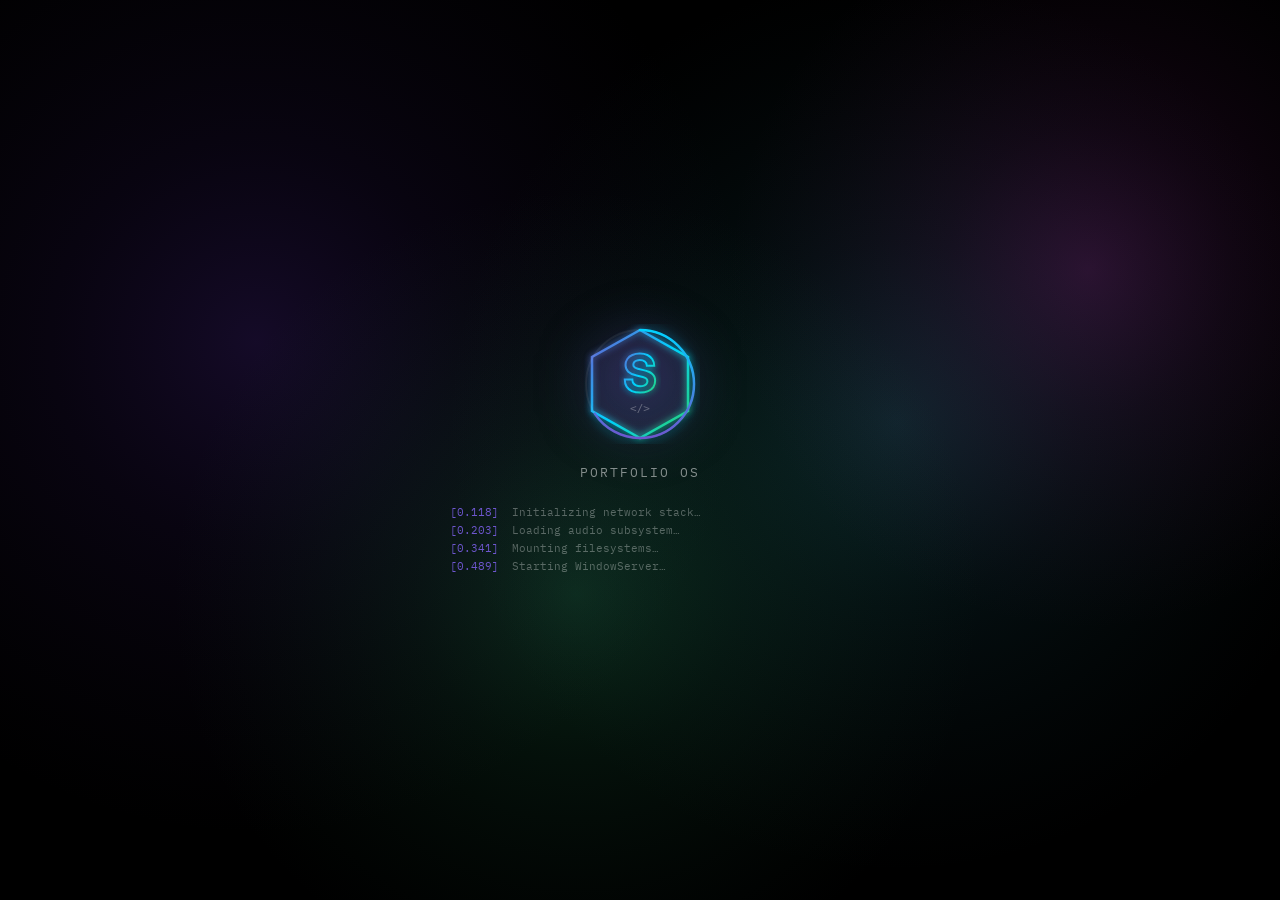
==== commit ac409b64: "feat: redesign mobile companion with brutalist aesthetic and add system-wide theme transition easing" ====
--- a/mac-portfolio/index.html
+++ b/mac-portfolio/index.html
@@ -17,7 +17,7 @@
     <meta name="theme-color" content="#0f0c29">
     <!-- Inline SVG favicon — the <S/> hex badge -->
     <link rel="icon" type="image/svg+xml" href="data:image/svg+xml,%3Csvg xmlns='http://www.w3.org/2000/svg' viewBox='0 0 100 100'%3E%3Cdefs%3E%3ClinearGradient id='g' x1='0' y1='0' x2='1' y2='1'%3E%3Cstop offset='0' stop-color='%236e56cf'/%3E%3Cstop offset='1' stop-color='%2300d2ff'/%3E%3C/linearGradient%3E%3C/defs%3E%3Cpolygon points='50,4 93,27 93,73 50,96 7,73 7,27' fill='%230d0d1a' stroke='url(%23g)' stroke-width='3'/%3E%3Ctext x='50' y='56' text-anchor='middle' font-family='monospace' font-size='28' font-weight='700' fill='url(%23g)'%3ES%3C/text%3E%3Ctext x='50' y='70' text-anchor='middle' font-family='monospace' font-size='11' fill='rgba(255,255,255,0.4)'%3E%3C/%3E%3C/svg%3E">
-    <link rel="stylesheet" href="style.css">
+    <link rel="stylesheet" href="style.css?v=2">
     <link rel="preconnect" href="https://fonts.googleapis.com">
     <link href="https://fonts.googleapis.com/css2?family=Inter:wght@300;400;500;600;700&family=Space+Grotesk:wght@300;400;500;600;700&family=IBM+Plex+Mono:wght@400;500;600&display=swap" rel="stylesheet">
     <!-- YouTube IFrame API bootstrap — the script itself is injected only when Music opens -->
@@ -34,157 +34,247 @@
 
 <!-- ===================== MOBILE COMPANION ===================== -->
 <div id="mobile-companion">
+    <!-- Status Bar (Monospace / Brutalist) -->
     <div class="mob-status-bar">
-        <span class="mob-time" id="mob-time">12:00</span>
-        <span class="mob-notch"></span>
-        <span class="mob-icons">
-            <svg viewBox="0 0 24 24" width="15" height="15" fill="none" stroke="currentColor" stroke-width="2" stroke-linecap="round" stroke-linejoin="round"><path d="M2 20h.01"/><path d="M7 20v-4"/><path d="M12 20v-8"/><path d="M17 20V8"/></svg>
-            <svg viewBox="0 0 24 24" width="15" height="15" fill="none" stroke="currentColor" stroke-width="2" stroke-linecap="round" stroke-linejoin="round"><path d="M5 12.55a11 11 0 0 1 14.08 0"/><path d="M1.42 9a16 16 0 0 1 21.16 0"/><path d="M8.53 16.11a6 6 0 0 1 6.95 0"/><line x1="12" y1="20" x2="12.01" y2="20"/></svg>
-            <svg viewBox="0 0 24 24" width="18" height="18" fill="none" stroke="currentColor" stroke-width="2" stroke-linecap="round" stroke-linejoin="round"><rect x="2" y="7" width="16" height="10" rx="2" ry="2"/><line x1="22" y1="11" x2="22" y2="13"/></svg>
+        <span class="mob-time" id="mob-time-display">12:00</span>
+        <span class="mob-logo">sunOS.mob</span>
+        <span class="mob-indicators">
+            <span class="indicator-dot blink"></span> ONLINE
         </span>
     </div>
-    <div class="mob-scroll">
-        <!-- Hero -->
-        <section class="mob-hero">
-            <div class="mob-avatar-wrap">
-                <img src="User/avatar.jpg" alt="Sunil Saini" class="mob-avatar"
-                    onerror="this.style.display='none';this.nextElementSibling.style.display='flex';">
-                <div class="mob-avatar-fallback" style="display:none;">S</div>
-            </div>
-            <p class="mob-kicker">Portfolio OS · Mobile Companion</p>
-            <h1 class="mob-name">Sunil Saini</h1>
-            <p class="mob-role">Full-Stack Developer</p>
-            <p class="mob-summary">I build clean browser products with careful UI, practical backends, and a little operating-system drama.</p>
-            <div class="mob-status-badge">
-                <span class="mob-status-dot"></span>
-                Available for work
-            </div>
-            <div class="mob-quick-actions">
-                <a href="assets/Sunil-Saini-Resume.pdf" target="_blank" download="Sunil-Saini-Resume.pdf" class="mob-quick-action mob-quick-action-primary">Resume</a>
-                <a href="https://github.com/Sunil0620" target="_blank" class="mob-quick-action">GitHub</a>
-            </div>
-            <div class="mob-hero-stats">
-                <div class="mob-stat-card">
-                    <strong>Portfolio OS</strong>
-                    <span>sunOS-style desktop in the browser</span>
-                </div>
-                <div class="mob-stat-card">
-                    <strong>Django + React</strong>
-                    <span>current full-stack focus</span>
-                </div>
-            </div>
-        </section>
-
-        <!-- About -->
-        <section class="mob-section">
-            <h2 class="mob-section-title">About</h2>
-            <div class="mob-card">
-                <p>I care about interfaces that are calm, fast, and easy to trust.</p>
-                <p>This portfolio is a hand-built sunOS-inspired desktop using <strong>HTML</strong>, <strong>CSS</strong>, and <strong>JavaScript</strong>.</p>
-            </div>
-        </section>
-
-        <!-- Skills -->
-        <section class="mob-section">
-            <h2 class="mob-section-title">Skills</h2>
-            <div class="mob-tags">
-                <span class="mob-tag">JavaScript</span>
-                <span class="mob-tag">TypeScript</span>
-                <span class="mob-tag">Python</span>
-                <span class="mob-tag">React</span>
-                <span class="mob-tag">Next.js</span>
-                <span class="mob-tag">Django</span>
-                <span class="mob-tag">Node.js</span>
-                <span class="mob-tag">Docker</span>
-                <span class="mob-tag">PostgreSQL</span>
-                <span class="mob-tag">MongoDB</span>
-                <span class="mob-tag">AWS</span>
-                <span class="mob-tag">Git</span>
-                <span class="mob-tag">ML / AI</span>
-            </div>
-        </section>
-
-        <!-- Projects -->
-        <section class="mob-section">
-            <h2 class="mob-section-title">Projects</h2>
-            <a href="https://github.com/Sunil0620" target="_blank" class="mob-project-card">
-                <div class="mob-project-icon mob-project-icon-ai"><svg viewBox="0 0 24 24" width="24" height="24" fill="none" stroke="currentColor" stroke-width="2" stroke-linecap="round" stroke-linejoin="round"><rect x="3" y="11" width="18" height="10" rx="2"/><circle cx="12" cy="5" r="2"/><path d="M12 7v4"/><line x1="8" y1="16" x2="8.01" y2="16"/><line x1="16" y1="16" x2="16.01" y2="16"/></svg></div>
-                <div class="mob-project-info">
-                    <h3>AI Dev Assistant</h3>
-                    <p>Repo-reading experiments for debugging, fixes, and clearer developer feedback.</p>
-                    <div class="mob-project-tags"><span>Python</span><span>LLM</span><span>Tools</span></div>
-                </div>
-            </a>
-            <a href="https://github.com/Sunil0620" target="_blank" class="mob-project-card">
-                <div class="mob-project-icon mob-project-icon-commerce"><svg viewBox="0 0 24 24" width="24" height="24" fill="none" stroke="currentColor" stroke-width="2" stroke-linecap="round" stroke-linejoin="round"><circle cx="9" cy="21" r="1"/><circle cx="20" cy="21" r="1"/><path d="M1 1h4l2.68 13.39a2 2 0 0 0 2 1.61h9.72a2 2 0 0 0 2-1.61L23 6H6"/></svg></div>
-                <div class="mob-project-info">
-                    <h3>Commerce Flow</h3>
-                    <p>A checkout and catalog concept focused on trust, speed, and clear buying paths.</p>
-                    <div class="mob-project-tags"><span>Next.js</span><span>UX</span><span>API</span></div>
-                </div>
-            </a>
-            <a href="https://github.com/Sunil0620/Portfolio" target="_blank" class="mob-project-card">
-                <div class="mob-project-icon mob-project-icon-portfolio"><svg viewBox="0 0 24 24" width="24" height="24" fill="none" stroke="currentColor" stroke-width="2" stroke-linecap="round" stroke-linejoin="round"><rect x="2" y="3" width="20" height="14" rx="2" ry="2"/><line x1="8" y1="21" x2="16" y2="21"/><line x1="12" y1="17" x2="12" y2="21"/></svg></div>
-                <div class="mob-project-info">
-                    <h3>Portfolio OS</h3>
-                    <p>A browser desktop with boot flow, app windows, terminal, music, and screensaver.</p>
-                    <div class="mob-project-tags"><span>HTML</span><span>CSS</span><span>JS</span></div>
-                </div>
-            </a>
-            <a href="https://github.com/Sunil0620" target="_blank" class="mob-project-card">
-                <div class="mob-project-icon mob-project-icon-analytics"><svg viewBox="0 0 24 24" width="24" height="24" fill="none" stroke="currentColor" stroke-width="2" stroke-linecap="round" stroke-linejoin="round"><line x1="18" y1="20" x2="18" y2="10"/><line x1="12" y1="20" x2="12" y2="4"/><line x1="6" y1="20" x2="6" y2="14"/></svg></div>
-                <div class="mob-project-info">
-                    <h3>Ops Dashboard</h3>
-                    <p>A metrics UI concept for teams that need signal, not noise.</p>
-                    <div class="mob-project-tags"><span>React</span><span>Charts</span><span>Data</span></div>
-                </div>
-            </a>
-        </section>
-
-        <!-- Contact -->
-        <section class="mob-section">
-            <h2 class="mob-section-title">Contact</h2>
-            <div class="mob-card">
-                <a href="mailto:sunilsaini5652@gmail.com" class="mob-contact-link">
-                    <span><svg viewBox="0 0 24 24" width="22" height="22" fill="none" stroke="currentColor" stroke-width="2" stroke-linecap="round" stroke-linejoin="round"><path d="M4 4h16c1.1 0 2 .9 2 2v12c0 1.1-.9 2-2 2H4c-1.1 0-2-.9-2-2V6c0-1.1.9-2 2-2z"/><polyline points="22,6 12,13 2,6"/></svg></span>
-                    <div><strong>Email</strong><small>sunilsaini5652@gmail.com</small></div>
-                </a>
-                <a href="https://github.com/Sunil0620" target="_blank" class="mob-contact-link">
-                    <span><svg viewBox="0 0 24 24" width="22" height="22" fill="none" stroke="currentColor" stroke-width="2" stroke-linecap="round" stroke-linejoin="round"><path d="M9 19c-5 1.5-5-2.5-7-3m14 6v-3.87a3.37 3.37 0 0 0-.94-2.61c3.14-.35 6.44-1.54 6.44-7A5.44 5.44 0 0 0 20 4.77 5.07 5.07 0 0 0 19.91 1S18.73.65 16 2.48a13.38 13.38 0 0 0-7 0C6.27.65 5.09 1 5.09 1A5.07 5.07 0 0 0 5 4.77a5.44 5.44 0 0 0-1.5 3.78c0 5.42 3.3 6.61 6.44 7A3.37 3.37 0 0 0 9 18.13V22"/></svg></span>
-                    <div><strong>GitHub</strong><small>github.com/Sunil0620</small></div>
-                </a>
-                <a href="https://www.linkedin.com/in/sunil-saini-6190ba255/" target="_blank" class="mob-contact-link">
-                    <span><svg viewBox="0 0 24 24" width="22" height="22" fill="none" stroke="currentColor" stroke-width="2" stroke-linecap="round" stroke-linejoin="round"><path d="M16 8a6 6 0 0 1 6 6v7h-4v-7a2 2 0 0 0-2-2 2 2 0 0 0-2 2v7h-4v-7a6 6 0 0 1 6-6z"/><rect x="2" y="9" width="4" height="12"/><circle cx="4" cy="4" r="2"/></svg></span>
-                    <div><strong>LinkedIn</strong><small>linkedin.com/in/sunil-saini-6190ba255</small></div>
-                </a>
-                <a href="https://discord.com/invite/Mk5z9vMA" target="_blank" rel="noopener noreferrer" class="mob-contact-link mob-contact-discord">
-    <span class="discord-icon" aria-hidden="true">
-        <svg viewBox="0 0 127.14 96.36" width="20" height="20" fill="currentColor">
-            <path d="M107.7 8.07A105.15 105.15 0 0 0 81.47 0a72.06 72.06 0 0 0-3.36 6.83 97.68 97.68 0 0 0-29.11 0A72.37 72.37 0 0 0 45.64 0 105.89 105.89 0 0 0 19.39 8.09C2.79 32.65-1.71 56.6.54 80.21A105.73 105.73 0 0 0 32.71 96.36a77.7 77.7 0 0 0 6.89-11.11 68.42 68.42 0 0 1-10.85-5.18c.91-.66 1.8-1.35 2.66-2.05a75.57 75.57 0 0 0 64.32 0c.87.71 1.76 1.39 2.66 2.05a68.68 68.68 0 0 1-10.87 5.19 77 77 0 0 0 6.89 11.1 105.25 105.25 0 0 0 32.19-16.14c2.64-27.38-4.51-51.11-18.9-72.15ZM42.45 65.69C36.18 65.69 31 60 31 53s5-12.74 11.43-12.74S54 46 53.89 53s-5.05 12.69-11.44 12.69Zm42.24 0C78.41 65.69 73.25 60 73.25 53s5-12.74 11.44-12.74S96.23 46 96.12 53s-5.04 12.69-11.43 12.69Z"/>
-        </svg>
-    </span>
-    <div><strong>Discord</strong><small>Join my Discord</small></div>
-</a>
-                <a href="assets/Sunil-Saini-Resume.pdf" target="_blank" download="Sunil-Saini-Resume.pdf" class="mob-contact-link">
-                    <span><svg viewBox="0 0 24 24" width="22" height="22" fill="none" stroke="currentColor" stroke-width="2" stroke-linecap="round" stroke-linejoin="round"><path d="M14 2H6a2 2 0 0 0-2 2v16a2 2 0 0 0 2 2h12a2 2 0 0 0 2-2V8z"/><polyline points="14 2 14 8 20 8"/><line x1="16" y1="13" x2="8" y2="13"/><line x1="16" y1="17" x2="8" y2="17"/><polyline points="10 9 9 9 8 9"/></svg></span>
-                    <div><strong>Resume</strong><small>Download PDF</small></div>
-                </a>
-            </div>
-        </section>
-
-        <!-- Desktop CTA -->
-        <section class="mob-section mob-cta">
-            <div class="mob-card mob-cta-card">
-                <p class="mob-cta-icon"><svg viewBox="0 0 24 24" width="32" height="32" fill="none" stroke="currentColor" stroke-width="2" stroke-linecap="round" stroke-linejoin="round"><rect x="2" y="3" width="20" height="14" rx="2" ry="2"/><line x1="2" y1="20" x2="22" y2="20"/></svg></p>
-                <p><strong>Full Desktop Experience</strong></p>
-                <p class="mob-cta-copy">Boot, windows, music, terminal, Spotlight, and screensaver. Open on desktop for the full OS.</p>
-            </div>
-        </section>
-
-        <footer class="mob-footer">
-            <p>Built with zero dependencies</p>
-            <p>HTML + CSS + JS</p>
-        </footer>
+
+    <!-- 1. DECRYPT LOCK SCREEN -->
+    <div id="mob-decrypt-screen" class="mob-screen">
+        <div class="mob-brutalist-card warning-card">
+            <div class="card-header-brutalist">⚠️ SECURITY WARN</div>
+            <div class="card-body-brutalist">
+                <h2 class="brutalist-title-large">SYSTEM LOCKED</h2>
+                <p class="brutalist-mono-code">> sunOS mobile core v14.0</p>
+                <p class="brutalist-mono-code">> loading environment...</p>
+                <p class="brutalist-mono-code">> status: restricted</p>
+                
+                <div class="decrypt-progress-container">
+                    <div id="decrypt-progress-bar" style="width: 0%;"></div>
+                </div>
+
+                <button id="mob-decrypt-btn" class="brutalist-btn-block green">
+                    RUN DECRYPTION
+                </button>
+            </div>
+        </div>
+    </div>
+
+    <!-- 2. MAIN MOBILE CONTAINER (hidden until decrypted) -->
+    <div id="mob-main-content" class="mob-screen hidden">
+        <!-- Floating stickers layer for mobile -->
+        <div class="mob-stickers-layer">
+            <div class="mob-sticker" style="top: 80px; left: 10px; transform: rotate(-5deg);">⚡ MONO ⚡</div>
+            <div class="mob-sticker" style="top: 250px; right: 10px; transform: rotate(8deg);">EST. 2026</div>
+            <div class="mob-sticker" style="top: 480px; left: 15px; transform: rotate(-10deg);">RAW DEV</div>
+        </div>
+
+        <!-- Monospace Running Ticker -->
+        <div class="mob-ticker-wrap">
+            <div class="mob-ticker">
+                <span>SUNIL SAINI // FULL STACK // ACCESSIBLE // ZERO DEPS // COFFEE DRIVEN // </span>
+                <span>SUNIL SAINI // FULL STACK // ACCESSIBLE // ZERO DEPS // COFFEE DRIVEN // </span>
+            </div>
+        </div>
+
+        <!-- Controls panel (Theme Invert, Sound) -->
+        <div class="mob-controls-row">
+            <button id="mob-sound-toggle" class="mob-ctrl-btn">SOUND: OFF</button>
+            <button id="mob-theme-toggle" class="mob-ctrl-btn">INVERT COLOR</button>
+        </div>
+
+        <!-- 2x2 Interactive Navigation Grid -->
+        <div class="mob-nav-grid">
+            <button class="mob-nav-tab active" data-target="pane-about">
+                <span class="tab-num">01/</span> ABOUT
+            </button>
+            <button class="mob-nav-tab" data-target="pane-stack">
+                <span class="tab-num">02/</span> STACK
+            </button>
+            <button class="mob-nav-tab" data-target="pane-works">
+                <span class="tab-num">03/</span> WORKS
+            </button>
+            <button class="mob-nav-tab" data-target="pane-contact">
+                <span class="tab-num">04/</span> CONNECT
+            </button>
+        </div>
+
+        <div class="mob-scroll-pane">
+            <!-- PANE 1: ABOUT -->
+            <div id="pane-about" class="mob-pane active">
+                <div class="mob-brutalist-card">
+                    <div class="card-header-brutalist">PROFILE // IDENTIFIER</div>
+                    <div class="card-body-brutalist align-center">
+                        <div class="mob-avatar-brutalist-wrap">
+                            <img src="User/avatar.jpg" alt="Sunil Saini" class="mob-avatar-brutalist" onerror="this.src='User/avatar.png'">
+                        </div>
+                        <h2 class="brutalist-title-medium">SUNIL SAINI</h2>
+                        <div class="mob-status-pill blink-green">AVAILABLE FOR HIRE</div>
+                        <p class="brutalist-text-p">
+                            Full-Stack Engineer & ML Enthusiast. I craft digital artifacts that are fast, dependable, and visually uncompromised.
+                        </p>
+                        <div class="mob-btn-row">
+                            <a href="assets/Sunil-Saini-Resume.pdf" target="_blank" download="Sunil-Saini-Resume.pdf" class="mob-brutalist-action primary">RESUME.PDF</a>
+                            <a href="https://github.com/Sunil0620" target="_blank" class="mob-brutalist-action">GITHUB</a>
+                        </div>
+                    </div>
+                </div>
+            </div>
+
+            <!-- PANE 2: STACK -->
+            <div id="pane-stack" class="mob-pane">
+                <div class="mob-brutalist-card">
+                    <div class="card-header-brutalist">CAPABILITIES // CORE</div>
+                    <div class="card-body-brutalist">
+                        <h3 class="pane-subheader">ENGINEERING POWER</h3>
+                        <div class="mob-skill-bar-block">
+                            <span class="bar-label">JAVASCRIPT / TS <span class="bar-val">95%</span></span>
+                            <div class="mob-bar-track"><div class="mob-bar-fill fill-cyan" style="width: 95%"></div></div>
+                        </div>
+                        <div class="mob-skill-bar-block">
+                            <span class="bar-label">PYTHON / ML <span class="bar-val">90%</span></span>
+                            <div class="mob-bar-track"><div class="mob-bar-fill fill-magenta" style="width: 90%"></div></div>
+                        </div>
+                        <div class="mob-skill-bar-block">
+                            <span class="bar-label">REACT / NEXT.JS <span class="bar-val">88%</span></span>
+                            <div class="mob-bar-track"><div class="mob-bar-fill fill-yellow" style="width: 88%"></div></div>
+                        </div>
+                        <div class="mob-skill-bar-block">
+                            <span class="bar-label">DJANGO / BACKEND <span class="bar-val">85%</span></span>
+                            <div class="mob-bar-track"><div class="mob-bar-fill fill-green" style="width: 85%"></div></div>
+                        </div>
+                        <div class="mob-skill-bar-block">
+                            <span class="bar-label">DOCKER / DEVOPS <span class="bar-val">80%</span></span>
+                            <div class="mob-bar-track"><div class="mob-bar-fill fill-white" style="width: 80%"></div></div>
+                        </div>
+
+                        <h3 class="pane-subheader" style="margin-top: 25px;">ADDITIONAL TECH</h3>
+                        <div class="mob-tag-cloud">
+                            <span class="mob-tag-brutalist">Node.js</span>
+                            <span class="mob-tag-brutalist">PostgreSQL</span>
+                            <span class="mob-tag-brutalist">MongoDB</span>
+                            <span class="mob-tag-brutalist">AWS</span>
+                            <span class="mob-tag-brutalist">Git</span>
+                            <span class="mob-tag-brutalist">TailwindCSS</span>
+                            <span class="mob-tag-brutalist">Web Audio API</span>
+                            <span class="mob-tag-brutalist">WebGL</span>
+                        </div>
+                    </div>
+                </div>
+            </div>
+
+            <!-- PANE 3: WORKS -->
+            <div id="pane-works" class="mob-pane">
+                <div class="mob-works-list">
+                    <div class="mob-work-card active">
+                        <div class="work-card-trigger">
+                            <span class="work-title">AI DEV ASSISTANT</span>
+                            <span class="work-arrow">▲</span>
+                        </div>
+                        <div class="work-card-content" style="max-height: 250px;">
+                            <p class="work-desc">Repo-reading experiments for debugging, fixes, and clearer developer feedback.</p>
+                            <div class="work-kpis">
+                                <span class="work-kpi-item">⚡ 85% Code accuracy</span>
+                                <span class="work-kpi-item">⚡ Zero dependencies</span>
+                            </div>
+                            <div class="work-tags-row">
+                                <span class="work-tag">PYTHON</span>
+                                <span class="work-tag">LLM</span>
+                                <span class="work-tag">TOOLS</span>
+                            </div>
+                            <a href="https://github.com/Sunil0620" target="_blank" class="work-code-btn">SOURCE CODE →</a>
+                        </div>
+                    </div>
+
+                    <div class="mob-work-card">
+                        <div class="work-card-trigger">
+                            <span class="work-title">COMMERCE FLOW</span>
+                            <span class="work-arrow">▼</span>
+                        </div>
+                        <div class="work-card-content" style="max-height: 0px;">
+                            <p class="work-desc">A checkout and catalog concept focused on trust, speed, and clear buying paths.</p>
+                            <div class="work-kpis">
+                                <span class="work-kpi-item">⚡ 0.2s load speed</span>
+                                <span class="work-kpi-item">⚡ Stripe payment flow</span>
+                            </div>
+                            <div class="work-tags-row">
+                                <span class="work-tag">NEXT.JS</span>
+                                <span class="work-tag">UX</span>
+                                <span class="work-tag">API</span>
+                            </div>
+                            <a href="https://github.com/Sunil0620" target="_blank" class="work-code-btn">SOURCE CODE →</a>
+                        </div>
+                    </div>
+
+                    <div class="mob-work-card">
+                        <div class="work-card-trigger">
+                            <span class="work-title">PORTFOLIO OS</span>
+                            <span class="work-arrow">▼</span>
+                        </div>
+                        <div class="work-card-content" style="max-height: 0px;">
+                            <p class="work-desc">A browser desktop with boot flow, app windows, terminal, music, and screensaver.</p>
+                            <div class="work-kpis">
+                                <span class="work-kpi-item">⚡ Zero libraries</span>
+                                <span class="work-kpi-item">⚡ HTML5 Audio Engine</span>
+                            </div>
+                            <div class="work-tags-row">
+                                <span class="work-tag">HTML5</span>
+                                <span class="work-tag">CSS3</span>
+                                <span class="work-tag">JS</span>
+                            </div>
+                            <a href="https://github.com/Sunil0620/Portfolio" target="_blank" class="work-code-btn">SOURCE CODE →</a>
+                        </div>
+                    </div>
+                </div>
+            </div>
+
+            <!-- PANE 4: CONTACT -->
+            <div id="pane-contact" class="mob-pane">
+                <div class="mob-brutalist-card">
+                    <div class="card-header-brutalist">TRANSMIT // SIGNAL</div>
+                    <div class="card-body-brutalist">
+                        <form id="mob-contact-form">
+                            <div class="mob-form-group">
+                                <label class="mob-form-label">YOUR ALIAS / NAME</label>
+                                <input type="text" id="mob-name-in" class="mob-brutalist-input" placeholder="e.g. Vance Vector" required>
+                            </div>
+                            <div class="mob-form-group">
+                                <label class="mob-form-label">RETURN EMAIL ADDRESS</label>
+                                <input type="email" id="mob-email-in" class="mob-brutalist-input" placeholder="e.g. vance@vector.net" required>
+                            </div>
+                            <div class="mob-form-group">
+                                <label class="mob-form-label">CHOOSE DOMAIN</label>
+                                <div class="mob-form-pills">
+                                    <span class="mob-form-pill" onclick="this.classList.toggle('active')">CONTRACT</span>
+                                    <span class="mob-form-pill" onclick="this.classList.toggle('active')">FULL-TIME</span>
+                                    <span class="mob-form-pill" onclick="this.classList.toggle('active')">COFFEE</span>
+                                    <span class="mob-form-pill" onclick="this.classList.toggle('active')">JOKE</span>
+                                </div>
+                            </div>
+                            <div class="mob-form-group">
+                                <label class="mob-form-label">TRANSMISSION DATA / BRIEF</label>
+                                <textarea id="mob-brief-in" class="mob-brutalist-textarea" placeholder="Describe the chaos we are going to build..." required></textarea>
+                            </div>
+                            <button type="submit" class="brutalist-btn-block magenta" style="display: flex; align-items: center; justify-content: center; gap: 6px;">
+                                <svg viewBox="0 0 24 24" width="16" height="16" fill="none" stroke="currentColor" stroke-width="2.5" stroke-linecap="round" stroke-linejoin="round"><path d="M4 15s1-1 4-1 5 2 8 2 4-1 4-1V3s-1 1-4 1-5-2-8-2-4 1-4 1z"/><line x1="4" y1="22" x2="4" y2="15"/></svg> SEND WAVE SIGNAL
+                            </button>
+                        </form>
+                    </div>
+                </div>
+                
+                <!-- Quick social coordinates -->
+                <div class="mob-coordinates-grid">
+                    <a href="mailto:sunilsaini5652@gmail.com" class="mob-coordinate-item"><svg viewBox="0 0 24 24" width="13" height="13" fill="none" stroke="currentColor" stroke-width="2.5" stroke-linecap="round" stroke-linejoin="round" style="vertical-align: middle; margin-right: 4px;"><rect width="20" height="16" x="2" y="4" rx="2"/><path d="m22 7-8.97 5.7a1.94 1.94 0 0 1-2.06 0L2 7"/></svg> EMAIL</a>
+                    <a href="https://github.com/Sunil0620" target="_blank" class="mob-coordinate-item"><svg viewBox="0 0 24 24" width="13" height="13" fill="currentColor" style="vertical-align: middle; margin-right: 4px;"><path d="M12 .297c-6.63 0-12 5.373-12 12 0 5.303 3.438 9.8 8.205 11.385.6.113.82-.258.82-.577 0-.285-.01-1.04-.015-2.04-3.338.724-4.042-1.61-4.042-1.61C4.422 18.07 3.633 17.7 3.633 17.7c-1.087-.744.084-.729.084-.729 1.205.084 1.838 1.236 1.838 1.236 1.07 1.835 2.809 1.305 3.495.998.108-.776.417-1.305.76-1.605-2.665-.3-5.466-1.332-5.466-5.93 0-1.31.465-2.38 1.235-3.22-.135-.303-.54-1.523.105-3.176 0 0 1.005-.322 3.3 1.23.96-.267 1.98-.399 3-.405 1.02.006 2.04.138 3 .405 2.28-1.552 3.285-1.23 3.285-1.23.645 1.653.24 2.873.12 3.176.765.84 1.23 1.91 1.23 3.22 0 4.61-2.805 5.625-5.475 5.92.42.36.81 1.096.81 2.22 0 1.606-.015 2.896-.015 3.286 0 .315.21.69.825.57C20.565 22.092 24 17.592 24 12.297c0-6.627-5.373-12-12-12"/></svg> GITHUB</a>
+                    <a href="https://www.linkedin.com/in/sunil-saini-6190ba255/" target="_blank" class="mob-coordinate-item"><svg viewBox="0 0 24 24" width="13" height="13" fill="currentColor" style="vertical-align: middle; margin-right: 4px;"><path d="M20.447 20.452h-3.554v-5.569c0-1.328-.027-3.037-1.852-3.037-1.853 0-2.136 1.445-2.136 2.939v5.667H9.351V9h3.414v1.561h.046c.477-.9 1.637-1.85 3.37-1.85 3.601 0 4.267 2.37 4.267 5.455v6.286zM5.337 7.433c-1.144 0-2.063-.926-2.063-2.065 0-1.138.92-2.063 2.063-2.063 1.14 0 2.064.925 2.064 2.063 0 1.139-.925 2.065-2.064 2.065zm1.782 13.019H3.555V9h3.564v11.452zM22.225 0H1.771C.792 0 0 .774 0 1.729v20.542C0 23.227.792 24 1.771 24h20.451C23.2 24 24 23.227 24 22.271V1.729C24 .774 23.2 0 22.222 0h.003z"/></svg> LINKEDIN</a>
+                    <a href="https://discord.com/invite/Mk5z9vMA" target="_blank" class="mob-coordinate-item"><svg viewBox="0 0 127.14 96.36" width="13" height="13" fill="currentColor" style="vertical-align: middle; margin-right: 4px; display: inline-block;"><path d="M107.7 8.07A105.15 105.15 0 0 0 81.47 0a72.06 72.06 0 0 0-3.36 6.83 97.68 97.68 0 0 0-29.11 0A72.37 72.37 0 0 0 45.64 0 105.89 105.89 0 0 0 19.39 8.09C2.79 32.65-1.71 56.6.54 80.21A105.73 105.73 0 0 0 32.71 96.36a77.7 77.7 0 0 0 6.89-11.11 68.42 68.42 0 0 1-10.85-5.18c.91-.66 1.8-1.35 2.66-2.05a75.57 75.57 0 0 0 64.32 0c.87.71 1.76 1.39 2.66 2.05a68.68 68.68 0 0 1-10.87 5.19 77 77 0 0 0 6.89 11.1 105.25 105.25 0 0 0 32.19-16.14c2.64-27.38-4.51-51.11-18.9-72.15ZM42.45 65.69C36.18 65.69 31 60 31 53s5-12.74 11.43-12.74S54 46 53.89 53s-5.05 12.69-11.44 12.69Zm42.24 0C78.41 65.69 73.25 60 73.25 53s5-12.74 11.44-12.74S96.23 46 96.12 53s-5.04 12.69-11.43 12.69Z"/></svg> DISCORD</a>
+                </div>
+            </div>
+        </div>
     </div>
 </div>
 
@@ -387,31 +477,31 @@
                 </div>
             </div>
             <div class="cc-tile" id="cc-dark-tile" onclick="ccToggleDark()">
-                <div class="cc-tile-icon">🌙</div>
+                <div class="cc-tile-icon"><svg viewBox="0 0 24 24" width="18" height="18" fill="none" stroke="currentColor" stroke-width="2.5" stroke-linecap="round" stroke-linejoin="round" class="cc-tile-icon"><path d="M12 3a6 6 0 0 0 9 9 9 9 0 1 1-9-9Z"/></svg></div>
                 <span class="cc-tile-label">Dark Mode</span>
             </div>
         </div>
         <div class="cc-section">
             <div class="cc-slider-row">
-                <span class="cc-slider-icon">☀️</span>
+                <span class="cc-slider-icon"><svg viewBox="0 0 24 24" width="16" height="16" fill="none" stroke="currentColor" stroke-width="2.5" stroke-linecap="round" stroke-linejoin="round" class="cc-slider-icon"><circle cx="12" cy="12" r="4"/><path d="M12 2v2"/><path d="M12 20v2"/><path d="m4.93 4.93 1.41 1.41"/><path d="m17.66 17.66 1.41 1.41"/><path d="M2 12h2"/><path d="M20 12h2"/><path d="m6.34 17.66-1.41 1.41"/><path d="m19.07 4.93-1.41 1.41"/></svg></span>
                 <input type="range" min="20" max="100" value="100" class="cc-slider" id="cc-brightness" oninput="ccBrightness(this.value)">
             </div>
             <div class="cc-slider-row">
-                <span class="cc-slider-icon">🔊</span>
+                <span class="cc-slider-icon"><svg viewBox="0 0 24 24" width="16" height="16" fill="none" stroke="currentColor" stroke-width="2.5" stroke-linecap="round" stroke-linejoin="round" class="cc-slider-icon"><polygon points="11 5 6 9 2 9 2 15 6 15 11 19 11 5"/><path d="M15.54 8.46a5 5 0 0 1 0 7.07"/><path d="M19.07 4.93a10 10 0 0 1 0 14.14"/></svg></span>
                 <input type="range" min="0" max="100" value="70" class="cc-slider" id="cc-volume" oninput="ccVolume(this.value)">
             </div>
         </div>
         <div class="cc-section cc-bottom-row">
             <div class="cc-tile" onclick="lockScreen()">
-                <div class="cc-tile-icon">🔒</div>
+                <div class="cc-tile-icon"><svg viewBox="0 0 24 24" width="18" height="18" fill="none" stroke="currentColor" stroke-width="2.5" stroke-linecap="round" stroke-linejoin="round" class="cc-tile-icon"><rect x="3" y="11" width="18" height="11" rx="2" ry="2"/><path d="M7 11V7a5 5 0 0 1 10 0v4"/></svg></div>
                 <span class="cc-tile-label">Lock</span>
             </div>
             <div class="cc-tile" onclick="toggleWindow('window-music'); hideControlCenter()">
-                <div class="cc-tile-icon">🎵</div>
+                <div class="cc-tile-icon"><svg viewBox="0 0 24 24" width="18" height="18" fill="none" stroke="currentColor" stroke-width="2.5" stroke-linecap="round" stroke-linejoin="round" class="cc-tile-icon"><path d="M9 18V5l12-2v13"/><circle cx="6" cy="18" r="3"/><circle cx="18" cy="16" r="3"/></svg></div>
                 <span class="cc-tile-label">Music</span>
             </div>
             <div class="cc-tile" id="cc-focus-tile" onclick="ccToggleFocus()">
-                <div class="cc-tile-icon">🎯</div>
+                <div class="cc-tile-icon"><svg viewBox="0 0 24 24" width="18" height="18" fill="none" stroke="currentColor" stroke-width="2.5" stroke-linecap="round" stroke-linejoin="round" class="cc-tile-icon"><circle cx="12" cy="12" r="10"/><circle cx="12" cy="12" r="6"/><circle cx="12" cy="12" r="2"/></svg></div>
                 <span class="cc-tile-label">Focus</span>
             </div>
         </div>
@@ -427,7 +517,7 @@
         <div class="nc-section-label">Recent</div>
         <div class="nc-card">
             <div class="nc-card-header">
-                <span class="nc-app-icon">💼</span>
+                <span class="nc-app-icon"><svg viewBox="0 0 24 24" width="12" height="12" fill="none" stroke="currentColor" stroke-width="2" stroke-linecap="round" stroke-linejoin="round" style="vertical-align: middle; margin-right: 4px;"><rect x="2" y="7" width="20" height="14" rx="2" ry="2"/><path d="M16 21V5a2 2 0 0 0-2-2h-4a2 2 0 0 0-2 2v16"/></svg></span>
                 <span class="nc-app-name">Portfolio</span>
                 <span class="nc-time">now</span>
             </div>
@@ -436,7 +526,7 @@
         <div id="nc-github-list">
             <div class="nc-card nc-github-loading">
                 <div class="nc-card-header">
-                    <span class="nc-app-icon">🐙</span>
+                    <span class="nc-app-icon"><svg viewBox="0 0 24 24" width="12" height="12" fill="currentColor" style="vertical-align: middle; margin-right: 4px;"><path d="M12 .297c-6.63 0-12 5.373-12 12 0 5.303 3.438 9.8 8.205 11.385.6.113.82-.258.82-.577 0-.285-.01-1.04-.015-2.04-3.338.724-4.042-1.61-4.042-1.61C4.422 18.07 3.633 17.7 3.633 17.7c-1.087-.744.084-.729.084-.729 1.205.084 1.838 1.236 1.838 1.236 1.07 1.835 2.809 1.305 3.495.998.108-.776.417-1.305.76-1.605-2.665-.3-5.466-1.332-5.466-5.93 0-1.31.465-2.38 1.235-3.22-.135-.303-.54-1.523.105-3.176 0 0 1.005-.322 3.3 1.23.96-.267 1.98-.399 3-.405 1.02.006 2.04.138 3 .405 2.28-1.552 3.285-1.23 3.285-1.23.645 1.653.24 2.873.12 3.176.765.84 1.23 1.91 1.23 3.22 0 4.61-2.805 5.625-5.475 5.92.42.36.81 1.096.81 2.22 0 1.606-.015 2.896-.015 3.286 0 .315.21.69.825.57C20.565 22.092 24 17.592 24 12.297c0-6.627-5.373-12-12-12"/></svg></span>
                     <span class="nc-app-name">GitHub</span>
                     <span class="nc-time" id="nc-github-time">loading…</span>
                 </div>
@@ -445,7 +535,7 @@
         </div>
         <div class="nc-card">
             <div class="nc-card-header">
-                <span class="nc-app-icon">💻</span>
+                <span class="nc-app-icon"><svg viewBox="0 0 24 24" width="12" height="12" fill="none" stroke="currentColor" stroke-width="2" stroke-linecap="round" stroke-linejoin="round" style="vertical-align: middle; margin-right: 4px;"><polyline points="4 17 10 11 4 5"/><line x1="12" y1="19" x2="20" y2="19"/></svg></span>
                 <span class="nc-app-name">Terminal</span>
                 <span class="nc-time">5m ago</span>
             </div>
@@ -453,7 +543,7 @@
         </div>
         <div class="nc-card">
             <div class="nc-card-header">
-                <span class="nc-app-icon">🎵</span>
+                <span class="nc-app-icon"><svg viewBox="0 0 24 24" width="12" height="12" fill="none" stroke="currentColor" stroke-width="2" stroke-linecap="round" stroke-linejoin="round" style="vertical-align: middle; margin-right: 4px;"><path d="M9 18V5l12-2v13"/><circle cx="6" cy="18" r="3"/><circle cx="18" cy="16" r="3"/></svg></span>
                 <span class="nc-app-name">Music</span>
                 <span class="nc-time">10m ago</span>
             </div>
@@ -487,19 +577,42 @@
     <!-- ===== DESKTOP ICONS ===== -->
     <div id="desktop-icons">
         <div class="desktop-icon" ondblclick="openDesktopFile('readme')">
-            <div class="dsk-ico readme-dsk">📄</div>
+            <div class="dsk-ico readme-dsk">
+                <svg viewBox="0 0 24 24" width="30" height="30" fill="none" stroke="currentColor" stroke-width="2" stroke-linecap="round" stroke-linejoin="round">
+                    <path d="M14 2H6a2 2 0 0 0-2 2v16a2 2 0 0 0 2 2h12a2 2 0 0 0 2-2V8z" />
+                    <polyline points="14 2 14 8 20 8" />
+                    <line x1="16" y1="13" x2="8" y2="13" />
+                    <line x1="16" y1="17" x2="8" y2="17" />
+                    <polyline points="10 9 9 9 8 9" />
+                </svg>
+            </div>
             <span>README.md</span>
         </div>
         <div class="desktop-icon" ondblclick="openDesktopFile('gitignore')">
-            <div class="dsk-ico git-dsk">⚙️</div>
+            <div class="dsk-ico git-dsk">
+                <svg viewBox="0 0 24 24" width="30" height="30" fill="none" stroke="currentColor" stroke-width="2" stroke-linecap="round" stroke-linejoin="round">
+                    <circle cx="12" cy="12" r="3" />
+                    <path d="M19.4 15a1.65 1.65 0 0 0 .33 1.82l.06.06a2 2 0 1 1-2.83 2.83l-.06-.06a1.65 1.65 0 0 0-1.82-.33 1.65 1.65 0 0 0-1 1.51V21a2 2 0 0 1-4 0v-.09A1.65 1.65 0 0 0 9 19.4a1.65 1.65 0 0 0-1.82.33l-.06.06a2 2 0 1 1-2.83-2.83l.06-.06a1.65 1.65 0 0 0 .33-1.82 1.65 1.65 0 0 0-1.51-1H3a2 2 0 0 1 0-4h.09A1.65 1.65 0 0 0 4.6 9a1.65 1.65 0 0 0-.33-1.82l-.06-.06a2 2 0 1 1 2.83-2.83l.06.06a1.65 1.65 0 0 0 1.82.33H9a1.65 1.65 0 0 0 1-1.51V3a2 2 0 0 1 4 0v.09a1.65 1.65 0 0 0 1 1.51 1.65 1.65 0 0 0 1.82-.33l.06-.06a2 2 0 1 1 2.83 2.83l-.06.06a1.65 1.65 0 0 0-.33 1.82V9a1.65 1.65 0 0 0 1.51 1H21a2 2 0 0 1 0 4h-.09a1.65 1.65 0 0 0-1.51 1z" />
+                </svg>
+            </div>
             <span>.gitignore</span>
         </div>
         <div class="desktop-icon" ondblclick="openDesktopFile('nodemodules')">
-            <div class="dsk-ico folder-dsk">📁</div>
+            <div class="dsk-ico folder-dsk">
+                <svg viewBox="0 0 24 24" width="30" height="30" fill="none" stroke="currentColor" stroke-width="2" stroke-linecap="round" stroke-linejoin="round">
+                    <path d="M22 19a2 2 0 0 1-2 2H4a2 2 0 0 1-2-2V5a2 2 0 0 1 2-2h5l2 3h9a2 2 0 0 1 2 2z" />
+                </svg>
+            </div>
             <span>node_modules</span>
         </div>
         <div class="desktop-icon" ondblclick="openDesktopFile('todo')">
-            <div class="dsk-ico coffee-dsk">☕</div>
+            <div class="dsk-ico coffee-dsk">
+                <svg viewBox="0 0 24 24" width="30" height="30" fill="none" stroke="currentColor" stroke-width="2" stroke-linecap="round" stroke-linejoin="round">
+                    <path d="M16 4h2a2 2 0 0 1 2 2v14a2 2 0 0 1-2 2H6a2 2 0 0 1-2-2V6a2 2 0 0 1 2-2h2" />
+                    <rect x="8" y="2" width="8" height="4" rx="1" ry="1" />
+                    <path d="M9 14l2 2 4-4" />
+                </svg>
+            </div>
             <span>todo.txt</span>
         </div>
     </div>
@@ -566,9 +679,9 @@
             </div>
             <div class="window-body settings-body">
                 <aside class="settings-sidebar">
-                    <div class="settings-item active" data-pane="wallpaper" onclick="switchSettingsPane('wallpaper')"><span class="si-icon">🖼️</span> Wallpaper</div>
-                    <div class="settings-item" data-pane="appearance" onclick="switchSettingsPane('appearance')"><span class="si-icon">🎨</span> Appearance</div>
-                    <div class="settings-item" data-pane="general" onclick="switchSettingsPane('general')"><span class="si-icon">⚙️</span> General</div>
+                    <div class="settings-item active" data-pane="wallpaper" onclick="switchSettingsPane('wallpaper')"><span class="si-icon"><svg viewBox="0 0 24 24" width="14" height="14" fill="none" stroke="currentColor" stroke-width="2" stroke-linecap="round" stroke-linejoin="round" style="vertical-align: middle;"><rect x="3" y="3" width="18" height="18" rx="2" ry="2"/><circle cx="8.5" cy="8.5" r="1.5"/><polyline points="21 15 16 10 5 21"/></svg></span> Wallpaper</div>
+                    <div class="settings-item" data-pane="appearance" onclick="switchSettingsPane('appearance')"><span class="si-icon"><svg viewBox="0 0 24 24" width="14" height="14" fill="none" stroke="currentColor" stroke-width="2" stroke-linecap="round" stroke-linejoin="round" style="vertical-align: middle;"><path d="M12 22C17.52 22 22 17.52 22 12S17.52 2 12 2 2 6.48 2 12s4.48 10 10 10zm1-14a2 2 0 1 1-4 0 2 2 0 0 1 4 0zm-4 4a2 2 0 1 1-4 0 2 2 0 0 1 4 0zm6 4a2 2 0 1 1-4 0 2 2 0 0 1 4 0z"/></svg></span> Appearance</div>
+                    <div class="settings-item" data-pane="general" onclick="switchSettingsPane('general')"><span class="si-icon"><svg viewBox="0 0 24 24" width="14" height="14" fill="none" stroke="currentColor" stroke-width="2" stroke-linecap="round" stroke-linejoin="round" style="vertical-align: middle;"><circle cx="12" cy="12" r="3"/><path d="M19.4 15a1.65 1.65 0 0 0 .33 1.82l.06.06a2 2 0 1 1-2.83 2.83l-.06-.06a1.65 1.65 0 0 0-1.82-.33 1.65 1.65 0 0 0-1 1.51V21a2 2 0 0 1-4 0v-.09A1.65 1.65 0 0 0 9 19.4a1.65 1.65 0 0 0-1.82.33l-.06.06a2 2 0 1 1-2.83-2.83l.06-.06a1.65 1.65 0 0 0 .33-1.82 1.65 1.65 0 0 0-1.51-1H3a2 2 0 0 1 0-4h.09A1.65 1.65 0 0 0 4.6 9a1.65 1.65 0 0 0-.33-1.82l-.06-.06a2 2 0 1 1 2.83-2.83l.06.06a1.65 1.65 0 0 0 1.82.33H9a1.65 1.65 0 0 0 1-1.51V3a2 2 0 0 1 4 0v.09a1.65 1.65 0 0 0 1 1.51 1.65 1.65 0 0 0 1.82-.33l.06-.06a2 2 0 1 1 2.83 2.83l-.06.06a1.65 1.65 0 0 0-.33 1.82V9a1.65 1.65 0 0 0 1.51 1H21a2 2 0 0 1 0 4h-.09a1.65 1.65 0 0 0-1.51 1z"/></svg></span> General</div>
                 </aside>
                 <main class="settings-main">
                     <div class="settings-pane" id="pane-wallpaper">
@@ -652,9 +765,9 @@
             <div class="window-body finder-body">
                 <aside class="finder-sidebar">
                     <p class="sidebar-label">Favourites</p>
-                    <div class="sidebar-item active" onclick="switchFinderSection('home', this)"><span class="si-icon">🏠</span> Home</div>
-                    <div class="sidebar-item" onclick="switchFinderSection('documents', this)"><span class="si-icon">📄</span> Documents</div>
-                    <div class="sidebar-item" onclick="switchFinderSection('downloads', this)"><span class="si-icon">📥</span> Downloads</div>
+                    <div class="sidebar-item active" onclick="switchFinderSection('home', this)"><span class="si-icon"><svg viewBox="0 0 24 24" width="14" height="14" fill="none" stroke="currentColor" stroke-width="2" stroke-linecap="round" stroke-linejoin="round" style="vertical-align: middle;"><path d="m3 9 9-7 9 7v11a2 2 0 0 1-2 2H5a2 2 0 0 1-2-2z"/><polyline points="9 22 9 12 15 12 15 22"/></svg></span> Home</div>
+                    <div class="sidebar-item" onclick="switchFinderSection('documents', this)"><span class="si-icon"><svg viewBox="0 0 24 24" width="14" height="14" fill="none" stroke="currentColor" stroke-width="2" stroke-linecap="round" stroke-linejoin="round" style="vertical-align: middle;"><path d="M15 2H6a2 2 0 0 0-2 2v16a2 2 0 0 0 2 2h12a2 2 0 0 0 2-2V7Z"/><path d="M14 2v4a2 2 0 0 0 2 2h4"/><path d="M10 9H8"/><path d="M16 13H8"/><path d="M16 17H8"/></svg></span> Documents</div>
+                    <div class="sidebar-item" onclick="switchFinderSection('downloads', this)"><span class="si-icon"><svg viewBox="0 0 24 24" width="14" height="14" fill="none" stroke="currentColor" stroke-width="2" stroke-linecap="round" stroke-linejoin="round" style="vertical-align: middle;"><polyline points="8 17 12 21 16 17"/><line x1="12" y1="12" x2="12" y2="21"/><path d="M20.88 18.09A5 5 0 0 0 18 9h-1.26A8 8 0 1 0 3 16.29"/></svg></span> Downloads</div>
                     <p class="sidebar-label sidebar-label-spaced">Tags</p>
                     <div class="sidebar-item" onclick="switchFinderSection('work', this)"><span class="tag-dot tag-dot-work"></span> Work</div>
                     <div class="sidebar-item" onclick="switchFinderSection('opensource', this)"><span class="tag-dot tag-dot-open"></span> Open Source</div>
@@ -709,9 +822,9 @@
                     </div>
 
                     <div class="about-actions">
-                        <a href="assets/Sunil-Saini-Resume.pdf" target="_blank" download="Sunil-Saini-Resume.pdf" class="resume-btn">📄 Download Resume</a>
-                        <a href="https://github.com/Sunil0620" target="_blank" class="resume-btn resume-btn-secondary">🐙 GitHub</a>
-                        <a href="https://www.linkedin.com/in/sunil-saini-6190ba255/" target="_blank" class="resume-btn resume-btn-tertiary">💼 LinkedIn</a>
+                        <a href="assets/Sunil-Saini-Resume.pdf" target="_blank" download="Sunil-Saini-Resume.pdf" class="resume-btn" style="display: inline-flex; align-items: center; gap: 6px;"><svg viewBox="0 0 24 24" width="14" height="14" fill="none" stroke="currentColor" stroke-width="2" stroke-linecap="round" stroke-linejoin="round" style="vertical-align: middle;"><path d="M21 15v4a2 2 0 0 1-2 2H5a2 2 0 0 1-2-2v-4"/><polyline points="7 10 12 15 17 10"/><line x1="12" y1="15" x2="12" y2="3"/></svg> Download Resume</a>
+                        <a href="https://github.com/Sunil0620" target="_blank" class="resume-btn resume-btn-secondary" style="display: inline-flex; align-items: center; gap: 6px;"><svg viewBox="0 0 24 24" width="14" height="14" fill="currentColor" style="vertical-align: middle;"><path d="M12 .297c-6.63 0-12 5.373-12 12 0 5.303 3.438 9.8 8.205 11.385.6.113.82-.258.82-.577 0-.285-.01-1.04-.015-2.04-3.338.724-4.042-1.61-4.042-1.61C4.422 18.07 3.633 17.7 3.633 17.7c-1.087-.744.084-.729.084-.729 1.205.084 1.838 1.236 1.838 1.236 1.07 1.835 2.809 1.305 3.495.998.108-.776.417-1.305.76-1.605-2.665-.3-5.466-1.332-5.466-5.93 0-1.31.465-2.38 1.235-3.22-.135-.303-.54-1.523.105-3.176 0 0 1.005-.322 3.3 1.23.96-.267 1.98-.399 3-.405 1.02.006 2.04.138 3 .405 2.28-1.552 3.285-1.23 3.285-1.23.645 1.653.24 2.873.12 3.176.765.84 1.23 1.91 1.23 3.22 0 4.61-2.805 5.625-5.475 5.92.42.36.81 1.096.81 2.22 0 1.606-.015 2.896-.015 3.286 0 .315.21.69.825.57C20.565 22.092 24 17.592 24 12.297c0-6.627-5.373-12-12-12"/></svg> GitHub</a>
+                        <a href="https://www.linkedin.com/in/sunil-saini-6190ba255/" target="_blank" class="resume-btn resume-btn-tertiary" style="display: inline-flex; align-items: center; gap: 6px;"><svg viewBox="0 0 24 24" width="14" height="14" fill="currentColor" style="vertical-align: middle;"><path d="M20.447 20.452h-3.554v-5.569c0-1.328-.027-3.037-1.852-3.037-1.853 0-2.136 1.445-2.136 2.939v5.667H9.351V9h3.414v1.561h.046c.477-.9 1.637-1.85 3.37-1.85 3.601 0 4.267 2.37 4.267 5.455v6.286zM5.337 7.433c-1.144 0-2.063-.926-2.063-2.065 0-1.138.92-2.063 2.063-2.063 1.14 0 2.064.925 2.064 2.063 0 1.139-.925 2.065-2.064 2.065zm1.782 13.019H3.555V9h3.564v11.452zM22.225 0H1.771C.792 0 0 .774 0 1.729v20.542C0 23.227.792 24 1.771 24h20.451C23.2 24 24 23.227 24 22.271V1.729C24 .774 23.2 0 22.222 0h.003z"/></svg> LinkedIn</a>
                         <a href="https://discord.com/invite/Mk5z9vMA" target="_blank" rel="noopener noreferrer" class="resume-btn resume-btn-discord">
                             <span class="discord-icon" aria-hidden="true">
                                 <svg viewBox="0 0 127.14 96.36" width="18" height="18" fill="currentColor">
@@ -879,7 +992,7 @@
                                 <input type="text" name="name" class="form-input" placeholder="Your name" required>
                                 <input type="email" name="email" class="form-input" placeholder="Your email" required>
                                 <textarea name="message" class="form-textarea" placeholder="Your message..." required></textarea>
-                                <button type="submit" class="form-submit">Send Message ✉️</button>
+                                <button type="submit" class="form-submit" style="display: inline-flex; align-items: center; justify-content: center; gap: 6px;"><svg viewBox="0 0 24 24" width="14" height="14" fill="none" stroke="currentColor" stroke-width="2" stroke-linecap="round" stroke-linejoin="round" style="vertical-align: middle;"><rect width="20" height="16" x="2" y="4" rx="2"/><path d="m22 7-8.97 5.7a1.94 1.94 0 0 1-2.06 0L2 7"/></svg> Send Message</button>
                             </form>
                         </div>
                     </div>
@@ -908,7 +1021,7 @@
                     <div class="ctrl minimize" onclick="minimizeWindow('window-music')"></div>
                     <div class="ctrl maximize" onclick="maximizeWindow('window-music')"></div>
                 </div>
-                <span class="header-title">🎵 Classics</span>
+                <span class="header-title">Classics Player</span>
             </div>
             <div class="window-body music-body">
                 <div class="music-art" id="music-art">
@@ -929,10 +1042,10 @@
                     </div>
                     <span class="music-time" id="music-duration">4:25</span>
                 </div>
-                <div class="music-controls">
-                    <button class="music-btn" onclick="prevTrack()" title="Previous">⏮</button>
-                    <button class="music-btn music-play" id="music-play-btn" onclick="toggleMusic()">▶</button>
-                    <button class="music-btn" onclick="nextTrack()" title="Next">⏭</button>
+                <div class="music-controls" style="display: flex; align-items: center; justify-content: center; gap: 16px;">
+                    <button class="music-btn" onclick="prevTrack()" title="Previous" style="display: inline-flex; align-items: center; justify-content: center; width: 32px; height: 32px; padding: 0;"><svg viewBox="0 0 24 24" width="14" height="14" fill="currentColor"><path d="M19 20L9 12l10-8v16zM5 19V5h2v14H5z"/></svg></button>
+                    <button class="music-btn music-play" id="music-play-btn" onclick="toggleMusic()" style="display: inline-flex; align-items: center; justify-content: center; width: 40px; height: 40px; padding: 0; border-radius: 50%;"><svg viewBox="0 0 24 24" width="16" height="16" fill="currentColor"><path d="M8 5v14l11-7z"/></svg></button>
+                    <button class="music-btn" onclick="nextTrack()" title="Next" style="display: inline-flex; align-items: center; justify-content: center; width: 32px; height: 32px; padding: 0;"><svg viewBox="0 0 24 24" width="14" height="14" fill="currentColor"><path d="M5 4l10 8-10 8V4zm12 1h2v14h-2V5z"/></svg></button>
                 </div>
                 <div class="music-playlist">
                     <div class="playlist-item active" id="pl-0" onclick="playTrack(0)">
@@ -1139,27 +1252,27 @@
             </div>
             <div class="window-body finder-body" style="flex-direction:column;padding:20px;">
                 <div class="nm-header">
-                    <span class="nm-icon">📁</span>
+                    <span class="nm-icon" style="color: #0a84ff; display: inline-flex; align-items: center;"><svg viewBox="0 0 24 24" width="40" height="40" fill="none" stroke="currentColor" stroke-width="2" stroke-linecap="round" stroke-linejoin="round" style="margin-right: 12px;"><path d="M4 20h16a2 2 0 0 0 2-2V8a2 2 0 0 0-2-2h-7.93a2 2 0 0 1-1.66-.9l-.82-1.2A2 2 0 0 0 7.93 3H4a2 2 0 0 0-2 2v13a2 2 0 0 0 2 2z"/></svg></span>
                     <div>
                         <h3>node_modules</h3>
                         <p style="color:var(--text-secondary);font-size:13px;">2,847,293 items — 47.3 GB on disk</p>
                     </div>
                 </div>
-                <div class="nm-warning">
-                    ⚠️ <strong>Warning:</strong> Opening this folder may collapse a nearby star. Proceed with caution.
+                <div class="nm-warning" style="display: flex; align-items: center; gap: 8px;">
+                    <svg viewBox="0 0 24 24" width="16" height="16" fill="none" stroke="currentColor" stroke-width="2" stroke-linecap="round" stroke-linejoin="round" style="flex-shrink:0;"><path d="m21.73 18-8-14a2 2 0 0 0-3.48 0l-8 14A2 2 0 0 0 4 21h16a2 2 0 0 0 1.73-3Z"/><line x1="12" y1="9" x2="12" y2="13"/><line x1="12" y1="17" x2="12.01" y2="17"/></svg> <span><strong>Warning:</strong> Opening this folder may collapse a nearby star. Proceed with caution.</span>
                 </div>
                 <div class="nm-grid">
-                    <div class="nm-item" onclick="showNpmInfo(this)">📦 react@18.2.0</div>
-                    <div class="nm-item" onclick="showNpmInfo(this)">📦 webpack@5.91.0</div>
-                    <div class="nm-item" onclick="showNpmInfo(this)">📦 babel-core@7.x</div>
-                    <div class="nm-item" onclick="showNpmInfo(this)">📦 lodash@4.17.21</div>
-                    <div class="nm-item" onclick="showNpmInfo(this)">📦 express@4.18.3</div>
-                    <div class="nm-item" onclick="showNpmInfo(this)">📦 left-pad@1.3.0</div>
-                    <div class="nm-item" onclick="showNpmInfo(this)">📦 is-odd@3.0.1</div>
-                    <div class="nm-item" onclick="showNpmInfo(this)">📦 is-even@1.0.0</div>
-                    <div class="nm-item" onclick="showNpmInfo(this)">📦 is-string@1.0.7</div>
-                    <div class="nm-item" onclick="showNpmInfo(this)">📦 is-boolean@1.0.1</div>
-                    <div class="nm-item" onclick="showNpmInfo(this)">📦 assert-never@1.2.1</div>
+                    <div class="nm-item" onclick="showNpmInfo(this)"><svg viewBox="0 0 24 24" width="12" height="12" fill="none" stroke="currentColor" stroke-width="2" stroke-linecap="round" stroke-linejoin="round" style="vertical-align: middle; margin-right: 4px; opacity: 0.8;"><path d="M21 16V8a2 2 0 0 0-1-1.73l-7-4a2 2 0 0 0-2 0l-7 4A2 2 0 0 0 3 8v8a2 2 0 0 0 1 1.73l7 4a2 2 0 0 0 2 0l7-4A2 2 0 0 0 21 16z"/><polyline points="3.27 6.96 12 12.01 20.73 6.96"/><line x1="12" y1="22.08" x2="12" y2="12"/></svg> <span class="nm-item-name">react@18.2.0</span></div>
+                    <div class="nm-item" onclick="showNpmInfo(this)"><svg viewBox="0 0 24 24" width="12" height="12" fill="none" stroke="currentColor" stroke-width="2" stroke-linecap="round" stroke-linejoin="round" style="vertical-align: middle; margin-right: 4px; opacity: 0.8;"><path d="M21 16V8a2 2 0 0 0-1-1.73l-7-4a2 2 0 0 0-2 0l-7 4A2 2 0 0 0 3 8v8a2 2 0 0 0 1 1.73l7 4a2 2 0 0 0 2 0l7-4A2 2 0 0 0 21 16z"/><polyline points="3.27 6.96 12 12.01 20.73 6.96"/><line x1="12" y1="22.08" x2="12" y2="12"/></svg> <span class="nm-item-name">webpack@5.91.0</span></div>
+                    <div class="nm-item" onclick="showNpmInfo(this)"><svg viewBox="0 0 24 24" width="12" height="12" fill="none" stroke="currentColor" stroke-width="2" stroke-linecap="round" stroke-linejoin="round" style="vertical-align: middle; margin-right: 4px; opacity: 0.8;"><path d="M21 16V8a2 2 0 0 0-1-1.73l-7-4a2 2 0 0 0-2 0l-7 4A2 2 0 0 0 3 8v8a2 2 0 0 0 1 1.73l7 4a2 2 0 0 0 2 0l7-4A2 2 0 0 0 21 16z"/><polyline points="3.27 6.96 12 12.01 20.73 6.96"/><line x1="12" y1="22.08" x2="12" y2="12"/></svg> <span class="nm-item-name">babel-core@7.x</span></div>
+                    <div class="nm-item" onclick="showNpmInfo(this)"><svg viewBox="0 0 24 24" width="12" height="12" fill="none" stroke="currentColor" stroke-width="2" stroke-linecap="round" stroke-linejoin="round" style="vertical-align: middle; margin-right: 4px; opacity: 0.8;"><path d="M21 16V8a2 2 0 0 0-1-1.73l-7-4a2 2 0 0 0-2 0l-7 4A2 2 0 0 0 3 8v8a2 2 0 0 0 1 1.73l7 4a2 2 0 0 0 2 0l7-4A2 2 0 0 0 21 16z"/><polyline points="3.27 6.96 12 12.01 20.73 6.96"/><line x1="12" y1="22.08" x2="12" y2="12"/></svg> <span class="nm-item-name">lodash@4.17.21</span></div>
+                    <div class="nm-item" onclick="showNpmInfo(this)"><svg viewBox="0 0 24 24" width="12" height="12" fill="none" stroke="currentColor" stroke-width="2" stroke-linecap="round" stroke-linejoin="round" style="vertical-align: middle; margin-right: 4px; opacity: 0.8;"><path d="M21 16V8a2 2 0 0 0-1-1.73l-7-4a2 2 0 0 0-2 0l-7 4A2 2 0 0 0 3 8v8a2 2 0 0 0 1 1.73l7 4a2 2 0 0 0 2 0l7-4A2 2 0 0 0 21 16z"/><polyline points="3.27 6.96 12 12.01 20.73 6.96"/><line x1="12" y1="22.08" x2="12" y2="12"/></svg> <span class="nm-item-name">express@4.18.3</span></div>
+                    <div class="nm-item" onclick="showNpmInfo(this)"><svg viewBox="0 0 24 24" width="12" height="12" fill="none" stroke="currentColor" stroke-width="2" stroke-linecap="round" stroke-linejoin="round" style="vertical-align: middle; margin-right: 4px; opacity: 0.8;"><path d="M21 16V8a2 2 0 0 0-1-1.73l-7-4a2 2 0 0 0-2 0l-7 4A2 2 0 0 0 3 8v8a2 2 0 0 0 1 1.73l7 4a2 2 0 0 0 2 0l7-4A2 2 0 0 0 21 16z"/><polyline points="3.27 6.96 12 12.01 20.73 6.96"/><line x1="12" y1="22.08" x2="12" y2="12"/></svg> <span class="nm-item-name">left-pad@1.3.0</span></div>
+                    <div class="nm-item" onclick="showNpmInfo(this)"><svg viewBox="0 0 24 24" width="12" height="12" fill="none" stroke="currentColor" stroke-width="2" stroke-linecap="round" stroke-linejoin="round" style="vertical-align: middle; margin-right: 4px; opacity: 0.8;"><path d="M21 16V8a2 2 0 0 0-1-1.73l-7-4a2 2 0 0 0-2 0l-7 4A2 2 0 0 0 3 8v8a2 2 0 0 0 1 1.73l7 4a2 2 0 0 0 2 0l7-4A2 2 0 0 0 21 16z"/><polyline points="3.27 6.96 12 12.01 20.73 6.96"/><line x1="12" y1="22.08" x2="12" y2="12"/></svg> <span class="nm-item-name">is-odd@3.0.1</span></div>
+                    <div class="nm-item" onclick="showNpmInfo(this)"><svg viewBox="0 0 24 24" width="12" height="12" fill="none" stroke="currentColor" stroke-width="2" stroke-linecap="round" stroke-linejoin="round" style="vertical-align: middle; margin-right: 4px; opacity: 0.8;"><path d="M21 16V8a2 2 0 0 0-1-1.73l-7-4a2 2 0 0 0-2 0l-7 4A2 2 0 0 0 3 8v8a2 2 0 0 0 1 1.73l7 4a2 2 0 0 0 2 0l7-4A2 2 0 0 0 21 16z"/><polyline points="3.27 6.96 12 12.01 20.73 6.96"/><line x1="12" y1="22.08" x2="12" y2="12"/></svg> <span class="nm-item-name">is-even@1.0.0</span></div>
+                    <div class="nm-item" onclick="showNpmInfo(this)"><svg viewBox="0 0 24 24" width="12" height="12" fill="none" stroke="currentColor" stroke-width="2" stroke-linecap="round" stroke-linejoin="round" style="vertical-align: middle; margin-right: 4px; opacity: 0.8;"><path d="M21 16V8a2 2 0 0 0-1-1.73l-7-4a2 2 0 0 0-2 0l-7 4A2 2 0 0 0 3 8v8a2 2 0 0 0 1 1.73l7 4a2 2 0 0 0 2 0l7-4A2 2 0 0 0 21 16z"/><polyline points="3.27 6.96 12 12.01 20.73 6.96"/><line x1="12" y1="22.08" x2="12" y2="12"/></svg> <span class="nm-item-name">is-string@1.0.7</span></div>
+                    <div class="nm-item" onclick="showNpmInfo(this)"><svg viewBox="0 0 24 24" width="12" height="12" fill="none" stroke="currentColor" stroke-width="2" stroke-linecap="round" stroke-linejoin="round" style="vertical-align: middle; margin-right: 4px; opacity: 0.8;"><path d="M21 16V8a2 2 0 0 0-1-1.73l-7-4a2 2 0 0 0-2 0l-7 4A2 2 0 0 0 3 8v8a2 2 0 0 0 1 1.73l7 4a2 2 0 0 0 2 0l7-4A2 2 0 0 0 21 16z"/><polyline points="3.27 6.96 12 12.01 20.73 6.96"/><line x1="12" y1="22.08" x2="12" y2="12"/></svg> <span class="nm-item-name">is-boolean@1.0.1</span></div>
+                    <div class="nm-item" onclick="showNpmInfo(this)"><svg viewBox="0 0 24 24" width="12" height="12" fill="none" stroke="currentColor" stroke-width="2" stroke-linecap="round" stroke-linejoin="round" style="vertical-align: middle; margin-right: 4px; opacity: 0.8;"><path d="M21 16V8a2 2 0 0 0-1-1.73l-7-4a2 2 0 0 0-2 0l-7 4A2 2 0 0 0 3 8v8a2 2 0 0 0 1 1.73l7 4a2 2 0 0 0 2 0l7-4A2 2 0 0 0 21 16z"/><polyline points="3.27 6.96 12 12.01 20.73 6.96"/><line x1="12" y1="22.08" x2="12" y2="12"/></svg> <span class="nm-item-name">assert-never@1.2.1</span></div>
                     <div class="nm-item nm-item-more">+ 2,847,282 more…</div>
                 </div>
                 <p style="font-size:11px;color:var(--text-tertiary);margin-top:auto;text-align:center;">
@@ -1208,22 +1321,22 @@
                     <div class="ctrl minimize" onclick="minimizeWindow('window-snake')"></div>
                     <div class="ctrl maximize" onclick="maximizeWindow('window-snake')"></div>
                 </div>
-                <span class="header-title">🐍 Snake — Arcade</span>
+                <span class="header-title">Snake Arcade</span>
             </div>
             <div class="window-body snake-window-body">
                 <div class="snake-hud">
                     <span>Score: <strong id="snake-score">0</strong></span>
                     <span>Best: <strong id="snake-best">0</strong></span>
                     <span>Speed: <strong id="snake-speed-label">1</strong></span>
-                    <button id="snake-pause-btn" class="snake-pause-btn" onclick="if(window.snakeGame) snakeGame.togglePause()">⏸</button>
+                    <button id="snake-pause-btn" class="snake-pause-btn" onclick="if(window.snakeGame) snakeGame.togglePause()" style="display: inline-flex; align-items: center; justify-content: center; width: 24px; height: 24px; padding: 0;"><svg viewBox="0 0 24 24" width="10" height="10" fill="currentColor"><path d="M6 19h4V5H6v14zm8-14v14h4V5h-4z"/></svg></button>
                 </div>
                 <canvas id="snake-canvas" width="520" height="520" onclick="if(window.snakeGame) snakeGame.handleClick(event)"></canvas>
                 <div id="snake-overlay" class="snake-overlay" onclick="if(window.snakeGame) snakeGame.start()">
                     <div class="snake-overlay-content">
-                        <div id="snake-title" class="snake-ol-title">🐍 SNAKE</div>
+                        <div id="snake-title" class="snake-ol-title" style="letter-spacing: 0.15em;">SNAKE ARCADE</div>
                         <div id="snake-msg" class="snake-ol-msg">Click or press Space to start</div>
                         <div id="snake-final" class="snake-ol-final" style="display:none;"></div>
-                        <button id="snake-start-btn" class="snake-start-btn" onclick="event.stopPropagation(); if(window.snakeGame) snakeGame.start()">▶ START</button>
+                        <button id="snake-start-btn" class="snake-start-btn" onclick="event.stopPropagation(); if(window.snakeGame) snakeGame.start()" style="display: inline-flex; align-items: center; justify-content: center; gap: 6px;"><svg viewBox="0 0 24 24" width="12" height="12" fill="currentColor"><path d="M8 5v14l11-7z"/></svg> START</button>
                     </div>
                 </div>
                 <div class="snake-hint">Click canvas to steer &nbsp;•&nbsp; WASD / ↑↓←→ to move &nbsp;•&nbsp; Space to start &nbsp;•&nbsp; P / Esc to pause</div>
@@ -1270,7 +1383,13 @@
                 <div class="dock-dot" id="dot-window-contact"></div>
             </div>
             <div class="dock-item" data-app="window-music" data-tip="Music">
-                <div class="dock-icon-art music-dock-art">🎵</div>
+                <div class="dock-icon-art music-dock-art">
+                    <svg viewBox="0 0 24 24" width="24" height="24" fill="none" stroke="rgba(255,255,255,0.85)" stroke-width="2" stroke-linecap="round" stroke-linejoin="round" style="position:relative;z-index:1;">
+                        <path d="M9 18V5l12-2v13" />
+                        <circle cx="6" cy="18" r="3" fill="rgba(255,255,255,0.2)" />
+                        <circle cx="18" cy="16" r="3" fill="rgba(255,255,255,0.2)" />
+                    </svg>
+                </div>
                 <div class="dock-dot" id="dot-window-music"></div>
             </div>
             <div class="dock-item" data-app="window-vscode" data-tip="VS Code">
@@ -1290,7 +1409,12 @@
                 <div class="dock-dot" id="dot-window-settings"></div>
             </div>
             <div class="dock-item" data-app="window-snake" data-tip="Snake Game">
-                <div class="dock-icon-art snake-dock-art">🐍</div>
+                <div class="dock-icon-art snake-dock-art">
+                    <svg viewBox="0 0 24 24" width="22" height="22" fill="none" stroke="rgba(255,255,255,0.85)" stroke-width="2" stroke-linecap="round" stroke-linejoin="round" style="position:relative;z-index:1;">
+                        <rect x="2" y="6" width="20" height="12" rx="3" fill="rgba(255,255,255,0.15)" />
+                        <path d="M6 12h4m-2-2v4m10-2h.01M14 12h.01" />
+                    </svg>
+                </div>
                 <div class="dock-dot" id="dot-window-snake"></div>
             </div>
             <div class="dock-item" data-app="window-console" data-tip="Console">
@@ -1306,7 +1430,7 @@
                 <div class="dock-dot" id="dot-window-console"></div>
             </div>
             <div class="dock-sep"></div>
-            <div class="dock-item dev-mode-item" data-app="window-devnotes" data-tip="Classified 🔐">
+            <div class="dock-item dev-mode-item" data-app="window-devnotes" data-tip="Classified">
                 <div class="dock-icon-art devnotes-art">
                     <svg viewBox="0 0 448 512" width="20" height="20" fill="rgba(255,80,80,0.9)">
                         <path d="M144 144v48H304V144c0-44.2-35.8-80-80-80s-80 35.8-80 80zM80 192V144C80 64.5 144.5 0 224 0s144 64.5 144 144v48h16c35.3 0 64 28.7 64 64V448c0 35.3-28.7 64-64 64H64c-35.3 0-64-28.7-64-64V256c0-35.3 28.7-64 64-64H80z"/>
@@ -1335,21 +1459,21 @@
                     <div class="ctrl minimize" onclick="minimizeWindow('window-trash')"></div>
                     <div class="ctrl maximize" onclick="maximizeWindow('window-trash')"></div>
                 </div>
-                <span class="header-title">🗑️ Trash</span>
+                <span class="header-title">Trash</span>
             </div>
             <div class="window-body trash-body">
                 <div id="trash-items-list" class="trash-items-list">
-                    <div class="trash-item"><span class="ti-icon">📦</span><div class="ti-info"><span class="ti-name">node_modules</span><span class="ti-desc">47.3 GB · The only thing that survives a nuclear blast</span></div><span class="ti-sz">47.3 GB</span></div>
-                    <div class="trash-item"><span class="ti-icon">💀</span><div class="ti-info"><span class="ti-name">ie_support.js</span><span class="ti-desc">2 KB · Good riddance, finally</span></div><span class="ti-sz">2 KB</span></div>
-                    <div class="trash-item"><span class="ti-icon">🎨</span><div class="ti-info"><span class="ti-name">design_v47_FINAL_FINAL.psd</span><span class="ti-desc">18 MB · This was definitely the final version</span></div><span class="ti-sz">18 MB</span></div>
-                    <div class="trash-item"><span class="ti-icon">☕</span><div class="ti-info"><span class="ti-name">3am_ideas.txt</span><span class="ti-desc">1 KB · Delete before anyone sees this</span></div><span class="ti-sz">1 KB</span></div>
-                    <div class="trash-item"><span class="ti-icon">📊</span><div class="ti-info"><span class="ti-name">todo_never_done.xlsx</span><span class="ti-desc">512 KB · Items: 847 · Completed: 2</span></div><span class="ti-sz">512 KB</span></div>
-                    <div class="trash-item"><span class="ti-icon">🍝</span><div class="ti-info"><span class="ti-name">spaghetti_code.js</span><span class="ti-desc">9 KB · It worked once, don't touch it</span></div><span class="ti-sz">9 KB</span></div>
-                    <div class="trash-item"><span class="ti-icon">💔</span><div class="ti-info"><span class="ti-name">ex_frameworks.zip</span><span class="ti-desc">156 KB · jQuery, Backbone, CoffeeScript... RIP</span></div><span class="ti-sz">156 KB</span></div>
-                    <div class="trash-item"><span class="ti-icon">🐛</span><div class="ti-info"><span class="ti-name">that_one_bug.txt</span><span class="ti-desc">0 bytes · Still not fixed</span></div><span class="ti-sz">0 B</span></div>
+                    <div class="trash-item"><span class="ti-icon"><svg viewBox="0 0 24 24" width="16" height="16" fill="none" stroke="currentColor" stroke-width="2" stroke-linecap="round" stroke-linejoin="round" style="vertical-align: middle;"><path d="M21 16V8a2 2 0 0 0-1-1.73l-7-4a2 2 0 0 0-2 0l-7 4A2 2 0 0 0 3 8v8a2 2 0 0 0 1 1.73l7 4a2 2 0 0 0 2 0l7-4A2 2 0 0 0 21 16z"/><polyline points="3.27 6.96 12 12.01 20.73 6.96"/><line x1="12" y1="22.08" x2="12" y2="12"/></svg></span><div class="ti-info"><span class="ti-name">node_modules</span><span class="ti-desc">47.3 GB · The only thing that survives a nuclear blast</span></div><span class="ti-sz">47.3 GB</span></div>
+                    <div class="trash-item"><span class="ti-icon"><svg viewBox="0 0 24 24" width="16" height="16" fill="none" stroke="currentColor" stroke-width="2" stroke-linecap="round" stroke-linejoin="round" style="vertical-align: middle;"><path d="M9 12h.01"/><path d="M15 12h.01"/><path d="M12 2a8 8 0 0 0-8 8v1a4 4 0 0 0 4 4h8a4 4 0 0 0 4-4v-1a8 8 0 0 0-8-8z"/><path d="M10 17v3a1 1 0 0 0 1 1h2a1 1 0 0 0 1-1v-3"/></svg></span><div class="ti-info"><span class="ti-name">ie_support.js</span><span class="ti-desc">2 KB · Good riddance, finally</span></div><span class="ti-sz">2 KB</span></div>
+                    <div class="trash-item"><span class="ti-icon"><svg viewBox="0 0 24 24" width="16" height="16" fill="none" stroke="currentColor" stroke-width="2" stroke-linecap="round" stroke-linejoin="round" style="vertical-align: middle;"><path d="M12 22C17.52 22 22 17.52 22 12S17.52 2 12 2 2 6.48 2 12s4.48 10 10 10zm1-14a2 2 0 1 1-4 0 2 2 0 0 1 4 0zm-4 4a2 2 0 1 1-4 0 2 2 0 0 1 4 0zm6 4a2 2 0 1 1-4 0 2 2 0 0 1 4 0z"/></svg></span><div class="ti-info"><span class="ti-name">design_v47_FINAL_FINAL.psd</span><span class="ti-desc">18 MB · This was definitely the final version</span></div><span class="ti-sz">18 MB</span></div>
+                    <div class="trash-item"><span class="ti-icon"><svg viewBox="0 0 24 24" width="16" height="16" fill="none" stroke="currentColor" stroke-width="2" stroke-linecap="round" stroke-linejoin="round" style="vertical-align: middle;"><path d="M17 8h1a4 4 0 1 1 0 8h-1"/><path d="M3 8h14v9a4 4 0 0 1-4 4H7a4 4 0 0 1-4-4Z"/><line x1="6" y1="2" x2="6" y2="4"/><line x1="10" y1="2" x2="10" y2="4"/><line x1="14" y1="2" x2="14" y2="4"/></svg></span><div class="ti-info"><span class="ti-name">3am_ideas.txt</span><span class="ti-desc">1 KB · Delete before anyone sees this</span></div><span class="ti-sz">1 KB</span></div>
+                    <div class="trash-item"><span class="ti-icon"><svg viewBox="0 0 24 24" width="16" height="16" fill="none" stroke="currentColor" stroke-width="2" stroke-linecap="round" stroke-linejoin="round" style="vertical-align: middle;"><rect x="3" y="3" width="18" height="18" rx="2" ry="2"/><line x1="9" y1="3" x2="9" y2="21"/><line x1="15" y1="3" x2="15" y2="21"/><line x1="3" y1="9" x2="21" y2="9"/><line x1="3" y1="15" x2="21" y2="15"/></svg></span><div class="ti-info"><span class="ti-name">todo_never_done.xlsx</span><span class="ti-desc">512 KB · Items: 847 · Completed: 2</span></div><span class="ti-sz">512 KB</span></div>
+                    <div class="trash-item"><span class="ti-icon"><svg viewBox="0 0 24 24" width="16" height="16" fill="none" stroke="currentColor" stroke-width="2" stroke-linecap="round" stroke-linejoin="round" style="vertical-align: middle;"><polyline points="16 18 22 12 16 6"/><polyline points="8 6 2 12 8 18"/></svg></span><div class="ti-info"><span class="ti-name">spaghetti_code.js</span><span class="ti-desc">9 KB · It worked once, don't touch it</span></div><span class="ti-sz">9 KB</span></div>
+                    <div class="trash-item"><span class="ti-icon"><svg viewBox="0 0 24 24" width="16" height="16" fill="none" stroke="currentColor" stroke-width="2" stroke-linecap="round" stroke-linejoin="round" style="vertical-align: middle;"><path d="M10 20H4a2 2 0 0 1-2-2V5a2 2 0 0 1 2-2h3.9a2 2 0 0 1 1.69.9l.81 1.2A2 2 0 0 0 12.1 6H20a2 2 0 0 1 2 2v2"/><path d="M16 14h6"/><path d="M16 18h6"/><path d="M16 22h6"/><rect x="18" y="10" width="4" height="12" rx="1"/></svg></span><div class="ti-info"><span class="ti-name">ex_frameworks.zip</span><span class="ti-desc">156 KB · jQuery, Backbone, CoffeeScript... RIP</span></div><span class="ti-sz">156 KB</span></div>
+                    <div class="trash-item"><span class="ti-icon"><svg viewBox="0 0 24 24" width="16" height="16" fill="none" stroke="currentColor" stroke-width="2" stroke-linecap="round" stroke-linejoin="round" style="vertical-align: middle;"><rect width="8" height="14" x="8" y="6" rx="4"/><path d="m19 7-3 2"/><path d="m5 7 3 2"/><path d="m19 19-3-2"/><path d="m5 19 3-2"/><path d="M20 13h-4"/><path d="M4 13h4"/><path d="m10 4 1 2"/><path d="m14 4-1 2"/></svg></span><div class="ti-info"><span class="ti-name">that_one_bug.txt</span><span class="ti-desc">0 bytes · Still not fixed</span></div><span class="ti-sz">0 B</span></div>
                 </div>
                 <div id="trash-empty-state" class="trash-empty-state" style="display:none;">
-                    <div class="trash-empty-icon">🗑️</div>
+                    <svg viewBox="0 0 24 24" width="48" height="48" fill="none" stroke="currentColor" stroke-width="2" stroke-linecap="round" stroke-linejoin="round" class="trash-empty-icon" style="opacity:0.25; margin-bottom:12px;"><path d="M3 6h18"/><path d="M19 6v14c0 1-1 2-2 2H7c-1 0-2-1-2-2V6"/><path d="M8 6V4c0-1 1-2 2-2h4c1 0 2 1 2 2v2"/></svg>
                     <p class="trash-empty-title">Trash is Empty</p>
                     <p class="trash-empty-sub">Unlike your commit history</p>
                 </div>
@@ -1370,7 +1494,7 @@
                 <div class="ctrl minimize" onclick="minimizeWindow('window-devnotes')"></div>
                 <div class="ctrl maximize" onclick="maximizeWindow('window-devnotes')"></div>
             </div>
-            <span class="header-title" style="color:#ff6b6b;">🔐 classified — developer_notes.txt</span>
+            <span class="header-title" style="color:#ff6b6b;">classified — developer_notes.txt</span>
         </div>
         <div class="window-body textedit-body devnotes-body">
             <div class="textedit-content devnotes-content">
@@ -1442,7 +1566,7 @@
     <!-- Kernel Panic Overlay -->
     <div id="kernel-panic" class="hidden">
         <div class="panic-content">
-            <div class="panic-icon">💻</div>
+            <div class="panic-icon" style="color: #ff3b30; display: inline-flex; justify-content: center; margin-bottom: 20px;"><svg viewBox="0 0 24 24" width="64" height="64" fill="none" stroke="currentColor" stroke-width="2" stroke-linecap="round" stroke-linejoin="round"><rect width="20" height="14" x="2" y="3" rx="2"/><line x1="8" y1="21" x2="16" y2="21"/><line x1="12" y1="17" x2="12" y2="21"/></svg></div>
             <h2>Your computer restarted because of a problem.</h2>
             <p class="panic-sub">Press any key or wait to continue.</p>
             <div class="panic-detail"><pre id="panic-trace"></pre></div>
@@ -1470,11 +1594,11 @@
 <!-- Hidden YouTube IFrame player — must be in body, never inside display:none, never opacity:0 -->
 <div id="yt-iframe"></div>
 
-<script src="script.js"></script>
+<script src="script.js?v=2"></script>
 <noscript>
     <style>body{margin:0;background:#0f0c29;display:flex;align-items:center;justify-content:center;height:100vh;font-family:system-ui,sans-serif;}</style>
-    <div style="text-align:center;color:rgba(255,255,255,0.85);padding:40px;">
-        <div style="font-size:48px;margin-bottom:16px;">🖥️</div>
+    <div style="text-align:center;color:rgba(255,255,255,0.85);padding:40px;display:flex;flex-direction:column;align-items:center;">
+        <div style="color:rgba(255,255,255,0.75);margin-bottom:16px;"><svg viewBox="0 0 24 24" width="48" height="48" fill="none" stroke="currentColor" stroke-width="1.5" stroke-linecap="round" stroke-linejoin="round"><rect width="20" height="14" x="2" y="3" rx="2"/><line x1="8" y1="21" x2="16" y2="21"/><line x1="12" y1="17" x2="12" y2="21"/></svg></div>
         <h2 style="margin:0 0 8px;font-weight:600;">JavaScript Required</h2>
         <p style="margin:0;opacity:0.6;font-size:14px;">This portfolio is an interactive sunOS experience — please enable JavaScript to continue.</p>
     </div>
--- a/mac-portfolio/style.css
+++ b/mac-portfolio/style.css
@@ -600,6 +600,25 @@
 .desktop-icon:hover .dsk-ico { background: rgba(255,255,255,0.14); box-shadow: 0 4px 16px rgba(0,0,0,0.3); }
 .desktop-icon span { font-size: 11px; color: rgba(255,255,255,0.85); text-shadow: 0 1px 4px rgba(0,0,0,0.8); text-align: center; word-break: break-all; }
 
+/* Desktop icon SVGs custom colorways */
+.readme-dsk { color: #30d158; }
+.git-dsk { color: #ff9f0a; }
+.folder-dsk { color: #0a84ff; }
+.coffee-dsk { color: #ff375f; }
+
+html.light-mode .readme-dsk { color: #34c759; }
+html.light-mode .git-dsk { color: #ff9500; }
+html.light-mode .folder-dsk { color: #007aff; }
+html.light-mode .coffee-dsk { color: #ff2d55; }
+
+/* Theme transition smooth easing */
+body, .window, .window-header, .settings-sidebar, .finder-sidebar, #menu-bar, .menu-btn, .dropdown-panel, .context-menu, .control-center, .cc-tile, .notif-center, .nc-card, #dock {
+    transition: background 0.35s cubic-bezier(0.25, 1, 0.5, 1), 
+                border-color 0.35s cubic-bezier(0.25, 1, 0.5, 1), 
+                color 0.35s cubic-bezier(0.25, 1, 0.5, 1), 
+                box-shadow 0.35s cubic-bezier(0.25, 1, 0.5, 1);
+}
+
 /* =============== NOTIFICATION TOAST =============== */
 .notification {
     position: fixed; top: 40px; right: 20px; z-index: 6200;
@@ -1642,8 +1661,8 @@
 
 /* ─── Window chrome ─── */
 html.light-mode .window {
-    background: rgba(248,248,255,0.55);
-    border-color: rgba(0,0,0,0.1);
+    background: var(--win-bg);
+    border-color: var(--border-subtle);
 }
 html.light-mode .window:focus-within {
     box-shadow: 0 40px 120px rgba(0,0,0,0.12), 0 8px 32px rgba(0,0,0,0.08), 0 0 0 0.5px rgba(0,0,0,0.12);
@@ -1652,7 +1671,7 @@
     background: rgba(0,0,0,0.04);
     border-bottom-color: rgba(0,0,0,0.08);
 }
-html.light-mode .header-title { color: rgba(0,0,0,0.5); }
+html.light-mode .header-title { color: rgba(0,0,0,0.72); }
 
 /* ─── Settings window ─── */
 html.light-mode .settings-sidebar,
@@ -1707,6 +1726,9 @@
     color: rgba(0,0,0,0.85);
     border: 0.5px solid rgba(0,0,0,0.1);
     box-shadow: 0 4px 16px rgba(0,0,0,0.1);
+}
+html.light-mode .dock-item::after {
+    border-top-color: rgba(245,245,250,0.97);
 }
 
 /* ─── Music Player ─── */
@@ -1848,236 +1870,617 @@
     flex-direction: column;
     height: 100vh;
     height: 100dvh;
-    background: transparent;
-    color: rgba(255,255,255,0.92);
-    font-family: var(--sans);
+    background: #000000;
+    color: #ffffff;
+    font-family: var(--mono);
     overflow: hidden;
     position: relative;
     z-index: 10000;
-}
-#mobile-companion::before {
-    content: '';
-    position: absolute; inset: 0; z-index: -1;
-    background: rgba(15, 12, 41, 0.45);
-    backdrop-filter: blur(25px) saturate(180%);
-    -webkit-backdrop-filter: blur(25px) saturate(180%);
-}
-
-@media (max-width: 1023px) {
-    #mobile-companion { display: flex; }
-    #boot-screen, #login-screen, #desktop, #screen-saver { display: none !important; }
+    --border-color: #000000;
+    --primary: #FFE600; /* Neon Yellow */
+    --secondary: #ff375f; /* Neon Magenta */
+    --cyan: #00d2ff;
+    --green: #30d158;
+}
+
+/* Inversion filter for unhinged color mode */
+#mobile-companion.mob-inverted {
+    filter: invert(1) hue-rotate(180deg);
 }
 
 .mob-status-bar {
-    display: flex; justify-content: space-between; align-items: center;
-    padding: 12px 24px 10px;
-    font-size: 14px; font-weight: 600;
-    position: sticky; top: 0; z-index: 100;
-    background: linear-gradient(180deg, rgba(0,0,0,0.4) 0%, transparent 100%);
-    backdrop-filter: blur(10px);
-    -webkit-backdrop-filter: blur(10px);
-}
-.mob-notch {
-    width: 120px; height: 32px;
-    background: #000; border-radius: 0 0 20px 20px;
-    position: absolute; left: 50%; transform: translateX(-50%); top: 0;
-}
-.mob-icons { display: flex; gap: 6px; align-items: center; color: rgba(255,255,255,0.7); }
-.mob-time { font-size: 15px; font-weight: 600; }
-
-.mob-scroll {
-    flex: 1; overflow-y: auto; overflow-x: hidden;
-    padding: 0 20px 40px;
-    -webkit-overflow-scrolling: touch;
-    scroll-behavior: smooth;
-}
-
-/* Hero */
-.mob-hero {
-    display: flex; flex-direction: column; align-items: center;
-    padding: 34px 0 24px;
+    display: flex;
+    justify-content: space-between;
+    align-items: center;
+    padding: 10px 15px;
+    background: #000000;
+    color: #ffffff;
+    border-bottom: 4px solid var(--border-color);
+    font-size: 13px;
+    font-weight: 700;
+    letter-spacing: 1px;
+}
+
+.indicator-dot.blink {
+    display: inline-block;
+    width: 8px;
+    height: 8px;
+    border-radius: 50%;
+    background: var(--green);
+    box-shadow: 0 0 8px var(--green);
+    animation: statusPulse 1.2s infinite;
+}
+
+.mob-screen {
+    flex: 1;
+    display: flex;
+    flex-direction: column;
+    padding: 15px;
+    overflow-y: auto;
+    background-image: 
+        linear-gradient(to right, rgba(255,255,255,0.05) 1px, transparent 1px),
+        linear-gradient(to bottom, rgba(255,255,255,0.05) 1px, transparent 1px);
+    background-size: 25px 25px;
+}
+
+.mob-screen.hidden {
+    display: none !important;
+}
+
+/* Draggable Stickers */
+.mob-stickers-layer {
+    position: absolute;
+    inset: 0;
+    pointer-events: none;
+    z-index: 5;
+}
+
+.mob-sticker {
+    position: absolute;
+    pointer-events: auto;
+    user-select: none;
+    cursor: grab;
+    padding: 4px 8px;
+    background: #000000;
+    color: #ffffff;
+    border: 2px solid #ffffff;
+    font-family: var(--mono);
+    font-weight: 800;
+    font-size: 11px;
+    text-transform: uppercase;
+    box-shadow: 2px 2px 0px #ffffff;
+    white-space: nowrap;
+}
+
+.mob-sticker:active {
+    cursor: grabbing;
+    transform: scale(1.1) rotate(5deg) !important;
+    background: var(--primary);
+    color: #000000;
+    border-color: #000000;
+    box-shadow: 4px 4px 0px #000000;
+}
+
+/* Brutalist Card */
+.mob-brutalist-card {
+    border: 4px solid var(--border-color);
+    background: #ffffff;
+    color: #000000;
+    box-shadow: 6px 6px 0px 0px var(--border-color);
+    margin-bottom: 20px;
+    display: flex;
+    flex-direction: column;
+}
+
+.card-header-brutalist {
+    background: #000000;
+    color: #ffffff;
+    padding: 8px 12px;
+    font-weight: 800;
+    font-size: 12px;
+    letter-spacing: 1px;
+    border-bottom: 4px solid var(--border-color);
+}
+
+.card-body-brutalist {
+    padding: 15px;
+}
+
+.card-body-brutalist.align-center {
+    display: flex;
+    flex-direction: column;
+    align-items: center;
     text-align: center;
 }
-.mob-avatar-wrap {
-    width: 100px; height: 100px;
+
+/* Warning Card specifically */
+.warning-card {
+    border-color: var(--secondary);
+    box-shadow: 6px 6px 0px 0px var(--secondary);
+}
+.warning-card .card-header-brutalist {
+    background: var(--secondary);
+    color: #ffffff;
+    border-bottom-color: var(--secondary);
+}
+
+.brutalist-title-large {
+    font-family: var(--sans);
+    font-size: 32px;
+    font-weight: 900;
+    line-height: 0.95;
+    margin-bottom: 15px;
+}
+
+.brutalist-title-medium {
+    font-family: var(--sans);
+    font-size: 24px;
+    font-weight: 900;
+    margin-top: 10px;
+    margin-bottom: 5px;
+    letter-spacing: -0.5px;
+}
+
+.brutalist-mono-code {
+    font-family: var(--mono);
+    font-size: 13px;
+    margin-bottom: 4px;
+    color: inherit;
+    font-weight: 600;
+}
+
+/* Progress bar for decryption */
+.decrypt-progress-container {
+    width: 100%;
+    height: 12px;
+    background: #000000;
+    border: 2px solid #000000;
+    margin: 20px 0;
+}
+
+#decrypt-progress-bar {
+    height: 100%;
+    background: var(--green);
+    transition: width 0.1s linear;
+}
+
+/* Brutalist Block Button */
+.brutalist-btn-block {
+    width: 100%;
+    border: 4px solid var(--border-color);
+    padding: 12px;
+    font-family: var(--sans);
+    font-weight: 900;
+    font-size: 16px;
+    text-transform: uppercase;
+    cursor: pointer;
+    box-shadow: 4px 4px 0px 0px var(--border-color);
+    transition: transform 0.05s ease, box-shadow 0.05s ease;
+    display: block;
+    text-align: center;
+}
+
+.brutalist-btn-block.green {
+    background: var(--green);
+    color: #000000;
+}
+
+.brutalist-btn-block.magenta {
+    background: var(--secondary);
+    color: #ffffff;
+}
+
+.brutalist-btn-block:active {
+    transform: translate(3px, 3px);
+    box-shadow: 1px 1px 0px 0px var(--border-color);
+}
+
+/* Monospace ticker wrap */
+.mob-ticker-wrap {
+    background: #000000;
+    border: 3px solid #ffffff;
+    box-shadow: 4px 4px 0px #ffffff;
+    padding: 6px 0;
+    overflow: hidden;
+    margin-bottom: 15px;
+}
+
+.mob-ticker {
+    display: flex;
+    white-space: nowrap;
+    animation: mob-ticker-anim 20s linear infinite;
+    font-family: var(--mono);
+    font-weight: 800;
+    font-size: 13px;
+    color: #ffffff;
+}
+
+@keyframes mob-ticker-anim {
+    0% { transform: translateX(0); }
+    100% { transform: translateX(-50%); }
+}
+
+/* Mobile Controls row */
+.mob-controls-row {
+    display: grid;
+    grid-template-columns: 1fr 1fr;
+    gap: 10px;
+    margin-bottom: 15px;
+}
+
+.mob-ctrl-btn {
+    border: 3px solid #ffffff;
+    background: transparent;
+    color: #ffffff;
+    font-family: var(--mono);
+    font-weight: 800;
+    padding: 6px;
+    font-size: 11px;
+    cursor: pointer;
+    box-shadow: 3px 3px 0px #ffffff;
+}
+
+.mob-ctrl-btn:active {
+    transform: translate(2px, 2px);
+    box-shadow: 1px 1px 0px #ffffff;
+}
+
+/* 2x2 Nav Grid */
+.mob-nav-grid {
+    display: grid;
+    grid-template-columns: 1fr 1fr;
+    gap: 10px;
+    margin-bottom: 20px;
+}
+
+.mob-nav-tab {
+    border: 4px solid var(--border-color);
+    background: #ffffff;
+    color: #000000;
+    font-family: var(--sans);
+    font-weight: 900;
+    font-size: 15px;
+    padding: 12px;
+    text-align: left;
+    cursor: pointer;
+    box-shadow: 4px 4px 0px var(--border-color);
+    transition: all 0.1s ease;
+}
+
+.mob-nav-tab.active {
+    background: var(--primary);
+    transform: translate(-2px, -2px);
+    box-shadow: 6px 6px 0px var(--border-color);
+}
+
+.tab-num {
+    display: block;
+    font-family: var(--mono);
+    font-size: 10px;
+    opacity: 0.6;
+}
+
+/* Mobile scroll pane */
+.mob-scroll-pane {
+    flex: 1;
+}
+
+.mob-pane {
+    display: none;
+    animation: paneFadeIn 0.25s cubic-bezier(0.16, 1, 0.3, 1) forwards;
+}
+
+.mob-pane.active {
+    display: block;
+}
+
+@keyframes paneFadeIn {
+    from { opacity: 0; transform: translateY(15px); }
+    to { opacity: 1; transform: translateY(0); }
+}
+
+/* Avatar Brutalist */
+.mob-avatar-brutalist-wrap {
+    width: 90px;
+    height: 90px;
+    border: 3px solid #000;
     border-radius: 50%;
-    padding: 3px;
-    background: linear-gradient(135deg, #6e56cf, #00d2ff, #30d158);
-    margin-bottom: 16px;
-    animation: avatarGlow 4s ease-in-out infinite alternate;
-}
-@keyframes avatarGlow {
-    0% { box-shadow: 0 0 20px rgba(110,86,207,0.3); }
-    100% { box-shadow: 0 0 30px rgba(0,210,255,0.4); }
-}
-.mob-avatar {
-    width: 100%; height: 100%;
-    border-radius: 50%;
+    overflow: hidden;
+    box-shadow: 4px 4px 0px #000;
+    background: var(--cyan);
+}
+
+.mob-avatar-brutalist {
+    width: 100%;
+    height: 100%;
     object-fit: cover;
-    border: 3px solid #0a0a1a;
-}
-.mob-avatar-fallback {
-    width: 100%; height: 100%;
-    border-radius: 50%;
-    background: linear-gradient(135deg, #6e56cf, #00d2ff);
-    display: flex; align-items: center; justify-content: center;
-    font-size: 36px; font-weight: 700; color: #fff;
-    border: 3px solid #0a0a1a;
-}
-.mob-name {
-    font-size: 26px; font-weight: 700;
-    letter-spacing: -0.5px;
-    background: linear-gradient(135deg, #fff 0%, rgba(255,255,255,0.7) 100%);
-    -webkit-background-clip: text; -webkit-text-fill-color: transparent;
-}
-.mob-role {
-    font-size: 14px; color: rgba(255,255,255,0.5);
-    margin-top: 4px; font-weight: 400;
-}
-.mob-status-badge {
-    display: flex; align-items: center; gap: 8px;
-    margin-top: 14px;
-    padding: 6px 16px;
-    background: rgba(48,209,88,0.1);
-    border: 1px solid rgba(48,209,88,0.2);
-    border-radius: 20px;
-    font-size: 13px; font-weight: 500;
-    color: #30d158;
-}
-.mob-status-dot {
-    width: 8px; height: 8px;
-    border-radius: 50%;
-    background: #30d158;
-    box-shadow: 0 0 8px rgba(48,209,88,0.5);
-    animation: statusPulse 2s ease-in-out infinite;
-}
-
-/* Sections */
-.mob-section {
-    margin-top: 24px;
-}
-.mob-section-title {
-    font-size: 18px; font-weight: 600;
-    letter-spacing: -0.3px;
+}
+
+.mob-status-pill {
+    font-size: 11px;
+    font-weight: 800;
+    background: var(--green);
+    color: #000;
+    padding: 3px 10px;
+    border: 2px solid #000;
+    box-shadow: 2px 2px 0px #000;
+    margin-top: 10px;
+    margin-bottom: 15px;
+}
+
+.brutalist-text-p {
+    font-size: 13px;
+    line-height: 1.5;
+    margin-bottom: 15px;
+    font-weight: 500;
+}
+
+.mob-btn-row {
+    display: flex;
+    gap: 12px;
+    width: 100%;
+}
+
+.mob-brutalist-action {
+    flex: 1;
+    text-align: center;
+    border: 3px solid #000;
+    background: #ffffff;
+    color: #000000;
+    padding: 8px;
+    font-size: 12px;
+    font-weight: 800;
+    text-decoration: none;
+    box-shadow: 3px 3px 0px #000;
+}
+
+.mob-brutalist-action.primary {
+    background: var(--cyan);
+}
+
+.mob-brutalist-action:active {
+    transform: translate(2px, 2px);
+    box-shadow: 1px 1px 0px #000;
+}
+
+/* Pane 2 stack skills */
+.pane-subheader {
+    font-family: var(--sans);
+    font-size: 14px;
+    font-weight: 800;
     margin-bottom: 12px;
-    padding-left: 4px;
-}
-.mob-card {
-    background: rgba(255,255,255,0.08);
-    border: 0.5px solid rgba(255,255,255,0.15);
-    border-radius: 24px;
-    padding: 20px;
-    backdrop-filter: blur(30px) saturate(200%);
-    -webkit-backdrop-filter: blur(30px) saturate(200%);
-    box-shadow: 0 16px 40px rgba(0,0,0,0.2), inset 0 1px 0 rgba(255,255,255,0.1);
-}
-.mob-card p {
-    font-size: 14px; line-height: 1.6;
-    color: rgba(255,255,255,0.65);
-    margin-bottom: 6px;
-}
-.mob-card p:last-child { margin-bottom: 0; }
-.mob-card strong { color: rgba(255,255,255,0.9); }
-
-/* Tags */
-.mob-tags {
-    display: flex; flex-wrap: wrap; gap: 8px;
-}
-.mob-tag {
-    padding: 6px 14px;
-    background: rgba(255,255,255,0.06);
-    border: 0.5px solid rgba(255,255,255,0.1);
-    border-radius: 20px;
-    font-size: 13px; font-weight: 500;
-    color: rgba(255,255,255,0.7);
-    transition: all 0.2s;
-}
-.mob-tag:active {
-    background: var(--accent, #007aff);
+    border-bottom: 2px solid #000;
+    padding-bottom: 4px;
+}
+
+.mob-skill-bar-block {
+    margin-bottom: 12px;
+}
+
+.bar-label {
+    display: flex;
+    justify-content: space-between;
+    font-size: 11px;
+    font-weight: 800;
+    margin-bottom: 4px;
+}
+
+.mob-bar-track {
+    height: 14px;
+    border: 2px solid #000;
+    background: #fff;
+}
+
+.mob-bar-fill {
+    height: 100%;
+    border-right: 2px solid #000;
+}
+
+.mob-bar-fill.fill-cyan { background: var(--cyan); }
+.mob-bar-fill.fill-magenta { background: var(--secondary); }
+.mob-bar-fill.fill-yellow { background: var(--primary); }
+.mob-bar-fill.fill-green { background: var(--green); }
+.mob-bar-fill.fill-white { background: #000; }
+
+.mob-tag-cloud {
+    display: flex;
+    flex-wrap: wrap;
+    gap: 6px;
+}
+
+.mob-tag-brutalist {
+    border: 2px solid #000;
+    background: #fff;
+    color: #000;
+    padding: 3px 8px;
+    font-size: 11px;
+    font-weight: 800;
+    box-shadow: 2px 2px 0px #000;
+}
+
+/* Pane 3 works list */
+.mob-works-list {
+    display: flex;
+    flex-direction: column;
+    gap: 15px;
+}
+
+.mob-work-card {
+    border: 4px solid var(--border-color);
+    background: #ffffff;
+    color: #000000;
+    box-shadow: 4px 4px 0px var(--border-color);
+}
+
+.work-card-trigger {
+    display: flex;
+    justify-content: space-between;
+    align-items: center;
+    padding: 12px 15px;
+    font-weight: 800;
+    font-size: 14px;
+    cursor: pointer;
+    background: #ffffff;
+}
+
+.mob-work-card.active .work-card-trigger {
+    background: var(--cyan);
+    border-bottom: 3px solid #000;
+}
+
+.work-card-content {
+    overflow: hidden;
+    transition: max-height 0.25s cubic-bezier(0.16, 1, 0.3, 1), padding 0.25s ease;
+    padding: 0 15px;
+    background: #fff;
+}
+
+.mob-work-card.active .work-card-content {
+    padding: 15px;
+}
+
+.work-desc {
+    font-size: 12px;
+    line-height: 1.45;
+    margin-bottom: 10px;
+    font-weight: 500;
+}
+
+.work-kpis {
+    display: flex;
+    flex-direction: column;
+    gap: 4px;
+    margin-bottom: 10px;
+    background: #f0f0f0;
+    padding: 6px;
+    border-left: 3px solid var(--border-color);
+}
+
+.work-kpi-item {
+    font-size: 11px;
+    font-weight: 800;
+}
+
+.work-tags-row {
+    display: flex;
+    gap: 4px;
+    margin-bottom: 15px;
+}
+
+.work-tag {
+    font-size: 9px;
+    font-weight: 800;
+    background: var(--primary);
+    border: 1px solid #000;
+    padding: 2px 6px;
+}
+
+.work-code-btn {
+    display: block;
+    text-align: center;
+    background: #000;
+    color: #fff !important;
+    padding: 8px;
+    font-size: 11px;
+    font-weight: 800;
+    text-decoration: none;
+    border: 2px solid #000;
+}
+
+.work-code-btn:active {
+    background: #333;
+}
+
+/* Pane 4 Contact details */
+.mob-form-group {
+    display: flex;
+    flex-direction: column;
+    gap: 4px;
+    margin-bottom: 15px;
+}
+
+.mob-form-label {
+    font-family: var(--sans);
+    font-size: 11px;
+    font-weight: 800;
+    letter-spacing: 0.5px;
+}
+
+.mob-brutalist-input,
+.mob-brutalist-textarea {
+    border: 3px solid #000;
+    padding: 8px;
+    font-family: var(--mono);
+    font-size: 12px;
+    color: #000;
+    outline: none;
+    background: #fff;
+    box-shadow: 3px 3px 0px #000;
+}
+
+.mob-brutalist-input:focus,
+.mob-brutalist-textarea:focus {
+    box-shadow: 4px 4px 0px var(--cyan);
+}
+
+.mob-brutalist-textarea {
+    min-height: 80px;
+    resize: vertical;
+}
+
+.mob-form-pills {
+    display: flex;
+    gap: 6px;
+    flex-wrap: wrap;
+}
+
+.mob-form-pill {
+    border: 2px solid #000;
+    background: #fff;
+    color: #000;
+    padding: 4px 10px;
+    font-size: 10px;
+    font-weight: 800;
+    cursor: pointer;
+    box-shadow: 2px 2px 0px #000;
+}
+
+.mob-form-pill.active {
+    background: #000;
     color: #fff;
-    transform: scale(0.95);
-}
-
-/* Project Cards */
-.mob-project-card {
-    display: flex; gap: 14px;
-    padding: 18px;
-    background: rgba(255,255,255,0.06);
-    border: 0.5px solid rgba(255,255,255,0.12);
-    border-radius: 24px;
-    margin-bottom: 14px;
+    transform: translate(1px, 1px);
+    box-shadow: 1px 1px 0px #000;
+}
+
+/* Coordinates Grid */
+.mob-coordinates-grid {
+    display: grid;
+    grid-template-columns: 1fr 1fr;
+    gap: 10px;
+    margin-top: 20px;
+    margin-bottom: 30px;
+}
+
+.mob-coordinate-item {
+    border: 3px solid #ffffff;
+    background: #000000;
+    color: #ffffff !important;
     text-decoration: none;
-    color: inherit;
-    backdrop-filter: blur(25px) saturate(180%);
-    -webkit-backdrop-filter: blur(25px) saturate(180%);
-    box-shadow: 0 10px 30px rgba(0,0,0,0.15);
-    transition: background 0.2s, transform 0.15s, border-color 0.15s, box-shadow 0.2s;
-}
-.mob-project-card:hover {
-    background: rgba(255,255,255,0.1);
-    box-shadow: 0 16px 40px rgba(0,0,0,0.25);
-}
-.mob-project-card:active {
-    background: rgba(255,255,255,0.08);
-    transform: scale(0.98);
-}
-.mob-project-icon {
-    width: 52px; height: 52px; min-width: 52px;
-    border-radius: 14px;
-    display: flex; align-items: center; justify-content: center;
-    font-size: 24px;
-}
-.mob-project-info h3 {
-    font-size: 15px; font-weight: 600;
-    color: rgba(255,255,255,0.92);
-    margin-bottom: 3px;
-}
-.mob-project-info p {
-    font-size: 13px; color: rgba(255,255,255,0.5);
-    line-height: 1.45;
-    margin-bottom: 6px;
-}
-.mob-project-tags {
-    display: flex; gap: 5px;
-}
-.mob-project-tags span {
-    padding: 2px 8px;
-    background: rgba(255,255,255,0.07);
-    border-radius: 8px;
+    padding: 10px;
+    text-align: center;
     font-size: 11px;
-    color: rgba(255,255,255,0.4);
-}
-
-/* Contact Links */
-.mob-contact-link {
-    display: flex; gap: 14px; align-items: center;
-    padding: 14px 0;
-    text-decoration: none;
-    color: inherit;
-    border-bottom: 0.5px solid rgba(255,255,255,0.06);
-}
-.mob-contact-link:last-child { border-bottom: none; }
-.mob-contact-link span:first-child { font-size: 22px; }
-.mob-contact-link strong {
-    display: block; font-size: 15px;
-    color: rgba(255,255,255,0.9);
-}
-.mob-contact-link small {
-    font-size: 13px;
-    color: rgba(255,255,255,0.4);
-}
-
-/* Footer */
+    font-weight: 800;
+    box-shadow: 3px 3px 0px #ffffff;
+}
+
+.mob-coordinate-item:active {
+    transform: translate(2px, 2px);
+    box-shadow: 1px 1px 0px #ffffff;
+}
+
 .mob-footer {
-    text-align: center;
-    padding: 24px 0 20px;
-    font-size: 12px;
-    color: rgba(255,255,255,0.2);
-}
-.mob-footer p { margin: 2px 0; }
-
-/* CTA */
-.mob-cta { margin-bottom: 10px; }
+    display: none; /* obsolete with new card layout */
+}
 
 /* =============== DYNAMIC WALLPAPER SUPPORT =============== */
 body[data-wallpaper] {
@@ -2115,7 +2518,22 @@
     box-shadow: 0 4px 12px rgba(0,0,0,0.3);
     z-index: 9999;
 }
-.dock-item:hover::before {
+.dock-item::after {
+    content: '';
+    position: absolute;
+    bottom: calc(100% + 4px);
+    left: 50%;
+    transform: translateX(-50%) translateY(4px);
+    border-width: 6px 6px 0;
+    border-style: solid;
+    border-color: rgba(30,30,34,0.92) transparent transparent;
+    pointer-events: none;
+    opacity: 0;
+    transition: opacity 0.15s, transform 0.15s;
+    z-index: 9999;
+}
+.dock-item:hover::before,
+.dock-item:hover::after {
     opacity: 1;
     transform: translateX(-50%) translateY(0);
 }
@@ -3485,3 +3903,20 @@
     0%, 100% { opacity: 1; }
     50%       { opacity: 0; }
 }
+
+/* =============== MOBILE COMPANION RESPONSIVE =============== */
+@media (max-width: 1023px) {
+    #mobile-companion {
+        display: flex !important;
+    }
+    #desktop, #boot-screen, #login-screen, #screen-saver, #kernel-panic, #yt-iframe {
+        display: none !important;
+    }
+    #cursor-dot, #cursor-ring {
+        display: none !important;
+    }
+    * {
+        cursor: auto !important;
+    }
+}
+
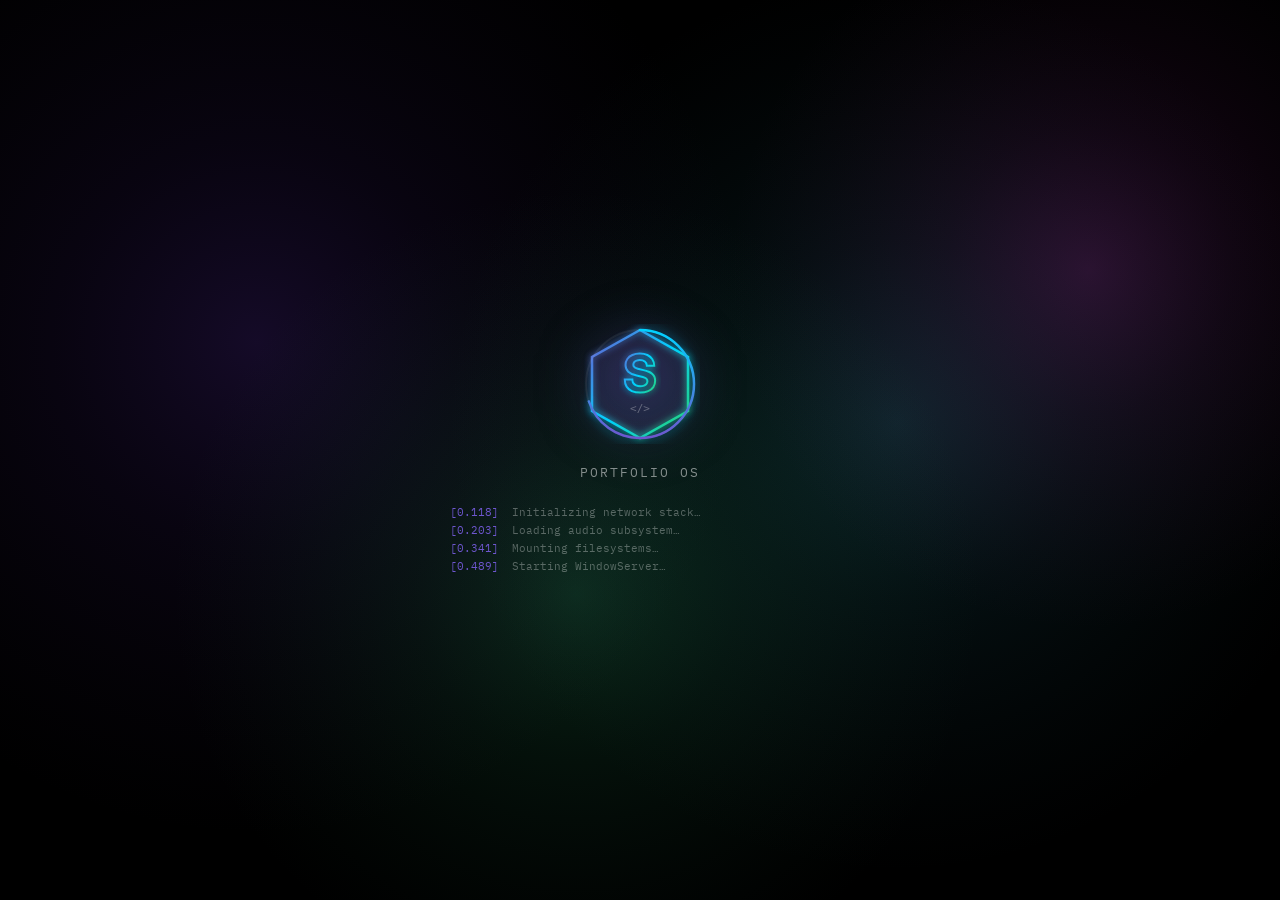
==== commit 7794e280: "feat: update portfolio project showcase, remove autologin logic, and refine professional bio." ====
--- a/mac-portfolio/index.html
+++ b/mac-portfolio/index.html
@@ -17,7 +17,7 @@
     <meta name="theme-color" content="#0f0c29">
     <!-- Inline SVG favicon — the <S/> hex badge -->
     <link rel="icon" type="image/svg+xml" href="data:image/svg+xml,%3Csvg xmlns='http://www.w3.org/2000/svg' viewBox='0 0 100 100'%3E%3Cdefs%3E%3ClinearGradient id='g' x1='0' y1='0' x2='1' y2='1'%3E%3Cstop offset='0' stop-color='%236e56cf'/%3E%3Cstop offset='1' stop-color='%2300d2ff'/%3E%3C/linearGradient%3E%3C/defs%3E%3Cpolygon points='50,4 93,27 93,73 50,96 7,73 7,27' fill='%230d0d1a' stroke='url(%23g)' stroke-width='3'/%3E%3Ctext x='50' y='56' text-anchor='middle' font-family='monospace' font-size='28' font-weight='700' fill='url(%23g)'%3ES%3C/text%3E%3Ctext x='50' y='70' text-anchor='middle' font-family='monospace' font-size='11' fill='rgba(255,255,255,0.4)'%3E%3C/%3E%3C/svg%3E">
-    <link rel="stylesheet" href="style.css?v=2">
+    <link rel="stylesheet" href="style.css">
     <link rel="preconnect" href="https://fonts.googleapis.com">
     <link href="https://fonts.googleapis.com/css2?family=Inter:wght@300;400;500;600;700&family=Space+Grotesk:wght@300;400;500;600;700&family=IBM+Plex+Mono:wght@400;500;600&display=swap" rel="stylesheet">
     <!-- YouTube IFrame API bootstrap — the script itself is injected only when Music opens -->
@@ -172,41 +172,41 @@
                 <div class="mob-works-list">
                     <div class="mob-work-card active">
                         <div class="work-card-trigger">
-                            <span class="work-title">AI DEV ASSISTANT</span>
+                            <span class="work-title">ORBIT</span>
                             <span class="work-arrow">▲</span>
                         </div>
                         <div class="work-card-content" style="max-height: 250px;">
-                            <p class="work-desc">Repo-reading experiments for debugging, fixes, and clearer developer feedback.</p>
+                            <p class="work-desc">Real-time team messaging service built from scratch with Channels, Redis, and React.</p>
                             <div class="work-kpis">
-                                <span class="work-kpi-item">⚡ 85% Code accuracy</span>
-                                <span class="work-kpi-item">⚡ Zero dependencies</span>
+                                <span class="work-kpi-item">⚡ Sub-100ms latency</span>
+                                <span class="work-kpi-item">⚡ Persistent WebSockets</span>
+                            </div>
+                            <div class="work-tags-row">
+                                <span class="work-tag">DJANGO</span>
+                                <span class="work-tag">REDIS</span>
+                                <span class="work-tag">REACT</span>
+                            </div>
+                            <a href="https://github.com/Sunil0620/orbit" target="_blank" class="work-code-btn">SOURCE CODE →</a>
+                        </div>
+                    </div>
+
+                    <div class="mob-work-card">
+                        <div class="work-card-trigger">
+                            <span class="work-title">DJANGO BLOG</span>
+                            <span class="work-arrow">▼</span>
+                        </div>
+                        <div class="work-card-content" style="max-height: 0px;">
+                            <p class="work-desc">A modular blogging engine featuring secure role-based authentication and custom markdown rendering.</p>
+                            <div class="work-kpis">
+                                <span class="work-kpi-item">⚡ Optimized queries</span>
+                                <span class="work-kpi-item">⚡ SEO-friendly routes</span>
                             </div>
                             <div class="work-tags-row">
                                 <span class="work-tag">PYTHON</span>
-                                <span class="work-tag">LLM</span>
-                                <span class="work-tag">TOOLS</span>
-                            </div>
-                            <a href="https://github.com/Sunil0620" target="_blank" class="work-code-btn">SOURCE CODE →</a>
-                        </div>
-                    </div>
-
-                    <div class="mob-work-card">
-                        <div class="work-card-trigger">
-                            <span class="work-title">COMMERCE FLOW</span>
-                            <span class="work-arrow">▼</span>
-                        </div>
-                        <div class="work-card-content" style="max-height: 0px;">
-                            <p class="work-desc">A checkout and catalog concept focused on trust, speed, and clear buying paths.</p>
-                            <div class="work-kpis">
-                                <span class="work-kpi-item">⚡ 0.2s load speed</span>
-                                <span class="work-kpi-item">⚡ Stripe payment flow</span>
-                            </div>
-                            <div class="work-tags-row">
-                                <span class="work-tag">NEXT.JS</span>
-                                <span class="work-tag">UX</span>
-                                <span class="work-tag">API</span>
-                            </div>
-                            <a href="https://github.com/Sunil0620" target="_blank" class="work-code-btn">SOURCE CODE →</a>
+                                <span class="work-tag">DJANGO</span>
+                                <span class="work-tag">SQLITE</span>
+                            </div>
+                            <a href="https://github.com/Sunil0620/django-blog" target="_blank" class="work-code-btn">SOURCE CODE →</a>
                         </div>
                     </div>
 
@@ -216,15 +216,15 @@
                             <span class="work-arrow">▼</span>
                         </div>
                         <div class="work-card-content" style="max-height: 0px;">
-                            <p class="work-desc">A browser desktop with boot flow, app windows, terminal, music, and screensaver.</p>
+                            <p class="work-desc">A browser desktop with boot flow, app windows, Spotlight, terminal, music, and screensaver.</p>
                             <div class="work-kpis">
                                 <span class="work-kpi-item">⚡ Zero libraries</span>
-                                <span class="work-kpi-item">⚡ HTML5 Audio Engine</span>
+                                <span class="work-kpi-item">⚡ Custom Audio Engine</span>
                             </div>
                             <div class="work-tags-row">
                                 <span class="work-tag">HTML5</span>
                                 <span class="work-tag">CSS3</span>
-                                <span class="work-tag">JS</span>
+                                <span class="work-tag">VANILLA JS</span>
                             </div>
                             <a href="https://github.com/Sunil0620/Portfolio" target="_blank" class="work-code-btn">SOURCE CODE →</a>
                         </div>
@@ -777,32 +777,32 @@
                         <span class="about-status-dot"></span>
                         Available for work
                     </div>
-                    <p class="about-kicker">Full-stack engineering · interface craft · browser-native systems</p>
-                    <h2 class="gradient-text about-hero-title">I build web products that feel clear, fast, and intentionally made.</h2>
-                    <p class="about-lead">My sweet spot is the space between clean UI and dependable backend logic.</p>
-                    <p>Right now I am focused on <strong>Django</strong>, <strong>React</strong>, and product interfaces that feel simple without feeling empty.</p>
-                    <p>This portfolio is my playground: a sunOS-style desktop built by hand with HTML, CSS, and JavaScript.</p>
+                    <p class="about-kicker">AI & Systems Engineering · High-Throughput APIs · Product Craft</p>
+                    <h2 class="gradient-text about-hero-title">I build functional, high-performance backends and step into cognitive AI systems.</h2>
+                    <p class="about-lead">Bridging the gap between heavy AI models and production-ready architectures, while focusing on clean interface implementation.</p>
+                    <p>Right now I am focused on mastering <strong>LLM orchestrators</strong>, event-driven <strong>WebSockets</strong>, and reliable database optimization (PostgreSQL/Redis).</p>
+                    <p>I don't build wrappers. I build functional, high-speed applications that solve real-world problems.</p>
 
                     <div class="about-highlight-grid">
                         <div class="about-highlight-card">
                             <strong>Primary focus</strong>
-                            <span>Full-stack product work with careful UI execution</span>
+                            <span>High-performance APIs & Cognitive Agent systems</span>
                         </div>
                         <div class="about-highlight-card">
                             <strong>Stack</strong>
-                            <span>Django, React, TypeScript, PostgreSQL, Docker</span>
+                            <span>Django, React, TypeScript, PostgreSQL, Docker, Redis</span>
                         </div>
                         <div class="about-highlight-card">
                             <strong>Approach</strong>
-                            <span>Prototype quickly, simplify aggressively, ship clearly</span>
+                            <span>Optimize for low latency, simplify aggressively, scale reliably</span>
                         </div>
                     </div>
 
                     <h4 class="about-section-title">Strengths</h4>
                     <div class="skill-bar-wrap"><div class="skill-bar-label"><span>Frontend systems</span><span>Strong</span></div><div class="skill-bar-track"><div class="skill-bar-fill" data-width="92"></div></div></div>
-                    <div class="skill-bar-wrap"><div class="skill-bar-label"><span>Django APIs</span><span>Strong</span></div><div class="skill-bar-track"><div class="skill-bar-fill" data-width="88"></div></div></div>
+                    <div class="skill-bar-wrap"><div class="skill-bar-label"><span>Django & APIs</span><span>Strong</span></div><div class="skill-bar-track"><div class="skill-bar-fill" data-width="88"></div></div></div>
                     <div class="skill-bar-wrap"><div class="skill-bar-label"><span>CSS / Interaction</span><span>Core craft</span></div><div class="skill-bar-track"><div class="skill-bar-fill" data-width="95"></div></div></div>
-                    <div class="skill-bar-wrap"><div class="skill-bar-label"><span>AI tooling</span><span>Exploring</span></div><div class="skill-bar-track"><div class="skill-bar-fill" data-width="78"></div></div></div>
+                    <div class="skill-bar-wrap"><div class="skill-bar-label"><span>AI / ML Engineering</span><span>Exploring</span></div><div class="skill-bar-track"><div class="skill-bar-fill" data-width="78"></div></div></div>
                     <div class="skill-bar-wrap"><div class="skill-bar-label"><span>Cloud / DevOps</span><span>Practical</span></div><div class="skill-bar-track"><div class="skill-bar-fill" data-width="75"></div></div></div>
 
                     <h4 class="about-section-title">Stack</h4>
@@ -863,43 +863,56 @@
                         <p class="project-kicker">Selected Work</p>
                         <h2>Small systems, clear interfaces, and experiments with personality.</h2>
                     </div>
-                    <p class="project-summary">Repo links are placeholders for now; the cards are shaped as future case studies.</p>
                 </div>
                 <div class="project-grid">
-                    <div class="project-card" onclick="window.open('https://github.com/Sunil0620','_blank')">
-                        <div class="card-img grad-1"><span class="card-emoji"><svg viewBox="0 0 24 24" width="40" height="40" fill="none" stroke="currentColor" stroke-width="2" stroke-linecap="round" stroke-linejoin="round"><rect x="3" y="11" width="18" height="10" rx="2"/><circle cx="12" cy="5" r="2"/><path d="M12 7v4"/><line x1="8" y1="16" x2="8.01" y2="16"/><line x1="16" y1="16" x2="16.01" y2="16"/></svg></span><span class="card-badge">AI tooling</span></div>
+                    <div class="project-card" onclick="window.open('https://github.com/Sunil0620/orbit','_blank')">
+                        <div class="card-img grad-1">
+                            <span class="card-emoji">
+                                <svg viewBox="0 0 24 24" width="40" height="40" fill="none" stroke="currentColor" stroke-width="2" stroke-linecap="round" stroke-linejoin="round">
+                                    <path d="M21 15a2 2 0 0 1-2 2H7l-4 4V5a2 2 0 0 1 2-2h14a2 2 0 0 1 2 2z"/>
+                                </svg>
+                            </span>
+                            <span class="card-badge">Real-time Chat</span>
+                        </div>
                         <div class="card-info">
-                            <h3>AI Dev Assistant</h3>
-                            <p>Repo-reading experiments for debugging, fix suggestions, and developer feedback that is easier to act on.</p>
-                            <div class="card-tags"><span>Python</span><span>LLM</span><span>Tools</span></div>
-                            <a href="https://github.com/Sunil0620" target="_blank" class="card-link" onclick="event.stopPropagation()">View on GitHub</a>
-                        </div>
-                    </div>
-                    <div class="project-card" onclick="window.open('https://github.com/Sunil0620','_blank')">
-                        <div class="card-img grad-2"><span class="card-emoji"><svg viewBox="0 0 24 24" width="40" height="40" fill="none" stroke="currentColor" stroke-width="2" stroke-linecap="round" stroke-linejoin="round"><circle cx="9" cy="21" r="1"/><circle cx="20" cy="21" r="1"/><path d="M1 1h4l2.68 13.39a2 2 0 0 0 2 1.61h9.72a2 2 0 0 0 2-1.61L23 6H6"/></svg></span><span class="card-badge">Commerce UX</span></div>
+                            <h3>Orbit</h3>
+                            <p>A real-time team collaboration hub leveraging Django Channels (WebSockets) for long-lived socket management and Redis as an in-memory pub/sub broker.</p>
+                            <div class="card-tags"><span>Django Channels</span><span>Redis</span><span>React</span><span>WebSockets</span></div>
+                            <a href="https://github.com/Sunil0620/orbit" target="_blank" class="card-link" onclick="event.stopPropagation()">View on GitHub</a>
+                        </div>
+                    </div>
+                    <div class="project-card" onclick="window.open('https://github.com/Sunil0620/django-blog','_blank')">
+                        <div class="card-img grad-2">
+                            <span class="card-emoji">
+                                <svg viewBox="0 0 24 24" width="40" height="40" fill="none" stroke="currentColor" stroke-width="2" stroke-linecap="round" stroke-linejoin="round">
+                                    <path d="M4 19.5A2.5 2.5 0 0 1 6.5 17H20M4 19.5A2.5 2.5 0 0 0 6.5 22H20M4 19.5V3.5A2.5 2.5 0 0 1 6.5 1H20v20H6.5a2.5 2.5 0 0 1-2.5-2.5z"/>
+                                </svg>
+                            </span>
+                            <span class="card-badge">Blogging API</span>
+                        </div>
                         <div class="card-info">
-                            <h3>Commerce Flow</h3>
-                            <p>A storefront and checkout concept tuned for trust, fewer decisions, and a buying path that stays readable.</p>
-                            <div class="card-tags"><span>Next.js</span><span>UX</span><span>API</span></div>
-                            <a href="https://github.com/Sunil0620" target="_blank" class="card-link" onclick="event.stopPropagation()">View on GitHub</a>
+                            <h3>Django Blog</h3>
+                            <p>A secure, full-featured blogging engine with role-based auth, markdown rendering, optimized DB queries, and dynamic SEO-friendly routing.</p>
+                            <div class="card-tags"><span>Python</span><span>Django</span><span>Bootstrap</span><span>SQLite</span></div>
+                            <a href="https://github.com/Sunil0620/django-blog" target="_blank" class="card-link" onclick="event.stopPropagation()">View on GitHub</a>
                         </div>
                     </div>
                     <div class="project-card" onclick="window.open('https://github.com/Sunil0620/Portfolio','_blank')">
-                        <div class="card-img grad-3"><span class="card-emoji"><svg viewBox="0 0 24 24" width="40" height="40" fill="none" stroke="currentColor" stroke-width="2" stroke-linecap="round" stroke-linejoin="round"><rect x="2" y="3" width="20" height="14" rx="2" ry="2"/><line x1="8" y1="21" x2="16" y2="21"/><line x1="12" y1="17" x2="12" y2="21"/></svg></span><span class="card-badge">Browser OS</span></div>
+                        <div class="card-img grad-3">
+                            <span class="card-emoji">
+                                <svg viewBox="0 0 24 24" width="40" height="40" fill="none" stroke="currentColor" stroke-width="2" stroke-linecap="round" stroke-linejoin="round">
+                                    <rect x="2" y="3" width="20" height="14" rx="2" ry="2"/>
+                                    <line x1="8" y1="21" x2="16" y2="21"/>
+                                    <line x1="12" y1="17" x2="12" y2="21"/>
+                                </svg>
+                            </span>
+                            <span class="card-badge">Browser OS</span>
+                        </div>
                         <div class="card-info">
                             <h3>Portfolio OS</h3>
-                            <p>A sunOS-inspired browser desktop with boot flow, app windows, Spotlight, terminal, music, and screensaver.</p>
-                            <div class="card-tags"><span>HTML</span><span>CSS</span><span>JS</span></div>
+                            <p>A fully interactive macOS-inspired browser desktop environment built with vanilla HTML, CSS, and JS with zero dependencies.</p>
+                            <div class="card-tags"><span>HTML5</span><span>CSS3</span><span>Vanilla JS</span></div>
                             <a href="https://github.com/Sunil0620/Portfolio" target="_blank" class="card-link" onclick="event.stopPropagation()">View Source</a>
-                        </div>
-                    </div>
-                    <div class="project-card" onclick="window.open('https://github.com/Sunil0620','_blank')">
-                        <div class="card-img grad-4"><span class="card-emoji"><svg viewBox="0 0 24 24" width="40" height="40" fill="none" stroke="currentColor" stroke-width="2" stroke-linecap="round" stroke-linejoin="round"><line x1="18" y1="20" x2="18" y2="10"/><line x1="12" y1="20" x2="12" y2="4"/><line x1="6" y1="20" x2="6" y2="14"/></svg></span><span class="card-badge">Live metrics</span></div>
-                        <div class="card-info">
-                            <h3>Ops Dashboard</h3>
-                            <p>A metrics interface concept for teams that need fast scanning, calm alerts, and fewer noisy panels.</p>
-                            <div class="card-tags"><span>React</span><span>Charts</span><span>Data</span></div>
-                            <a href="https://github.com/Sunil0620" target="_blank" class="card-link" onclick="event.stopPropagation()">View on GitHub</a>
                         </div>
                     </div>
                 </div>
@@ -1000,11 +1013,26 @@
                     <div id="note-focus" class="note-pane hidden">
                         <p class="notes-date">Current Focus</p>
                         <h2>What I am sharpening now.</h2>
-                        <p class="note-lead">Interface systems, AI-assisted tooling, and cleaner full-stack shipping workflows.</p>
-                        <p><strong>Primary Stack:</strong> Django + React</p>
-                        <p><strong>Learning:</strong> Machine Learning, LLM fine-tuning</p>
-                        <p><strong>Building:</strong> AI-powered developer tools</p>
-                        <p><strong>Reading:</strong> Clean Code, SICP, deep learning papers</p>
+                        <p class="note-lead">Actively bridging backend systems engineering with practical machine learning.</p>
+                        
+                        <div class="note-callout-grid">
+                            <div class="note-callout">
+                                <strong>Primary Stack</strong>
+                                <span>Django, React, TypeScript, PostgreSQL, Redis</span>
+                            </div>
+                            <div class="note-callout">
+                                <strong>Learning & ML</strong>
+                                <span>TensorFlow, LLM fine-tuning, RAG system design</span>
+                            </div>
+                            <div class="note-callout">
+                                <strong>Building</strong>
+                                <span>High-performance, event-driven collaborative apps</span>
+                            </div>
+                            <div class="note-callout">
+                                <strong>Reading</strong>
+                                <span>Clean Code, SICP, and agentic systems papers</span>
+                            </div>
+                        </div>
                         <p class="note-quote">"The best code is no code. The second best is clean code."</p>
                     </div>
                 </main>
@@ -1594,7 +1622,7 @@
 <!-- Hidden YouTube IFrame player — must be in body, never inside display:none, never opacity:0 -->
 <div id="yt-iframe"></div>
 
-<script src="script.js?v=2"></script>
+<script src="script.js"></script>
 <noscript>
     <style>body{margin:0;background:#0f0c29;display:flex;align-items:center;justify-content:center;height:100vh;font-family:system-ui,sans-serif;}</style>
     <div style="text-align:center;color:rgba(255,255,255,0.85);padding:40px;display:flex;flex-direction:column;align-items:center;">
